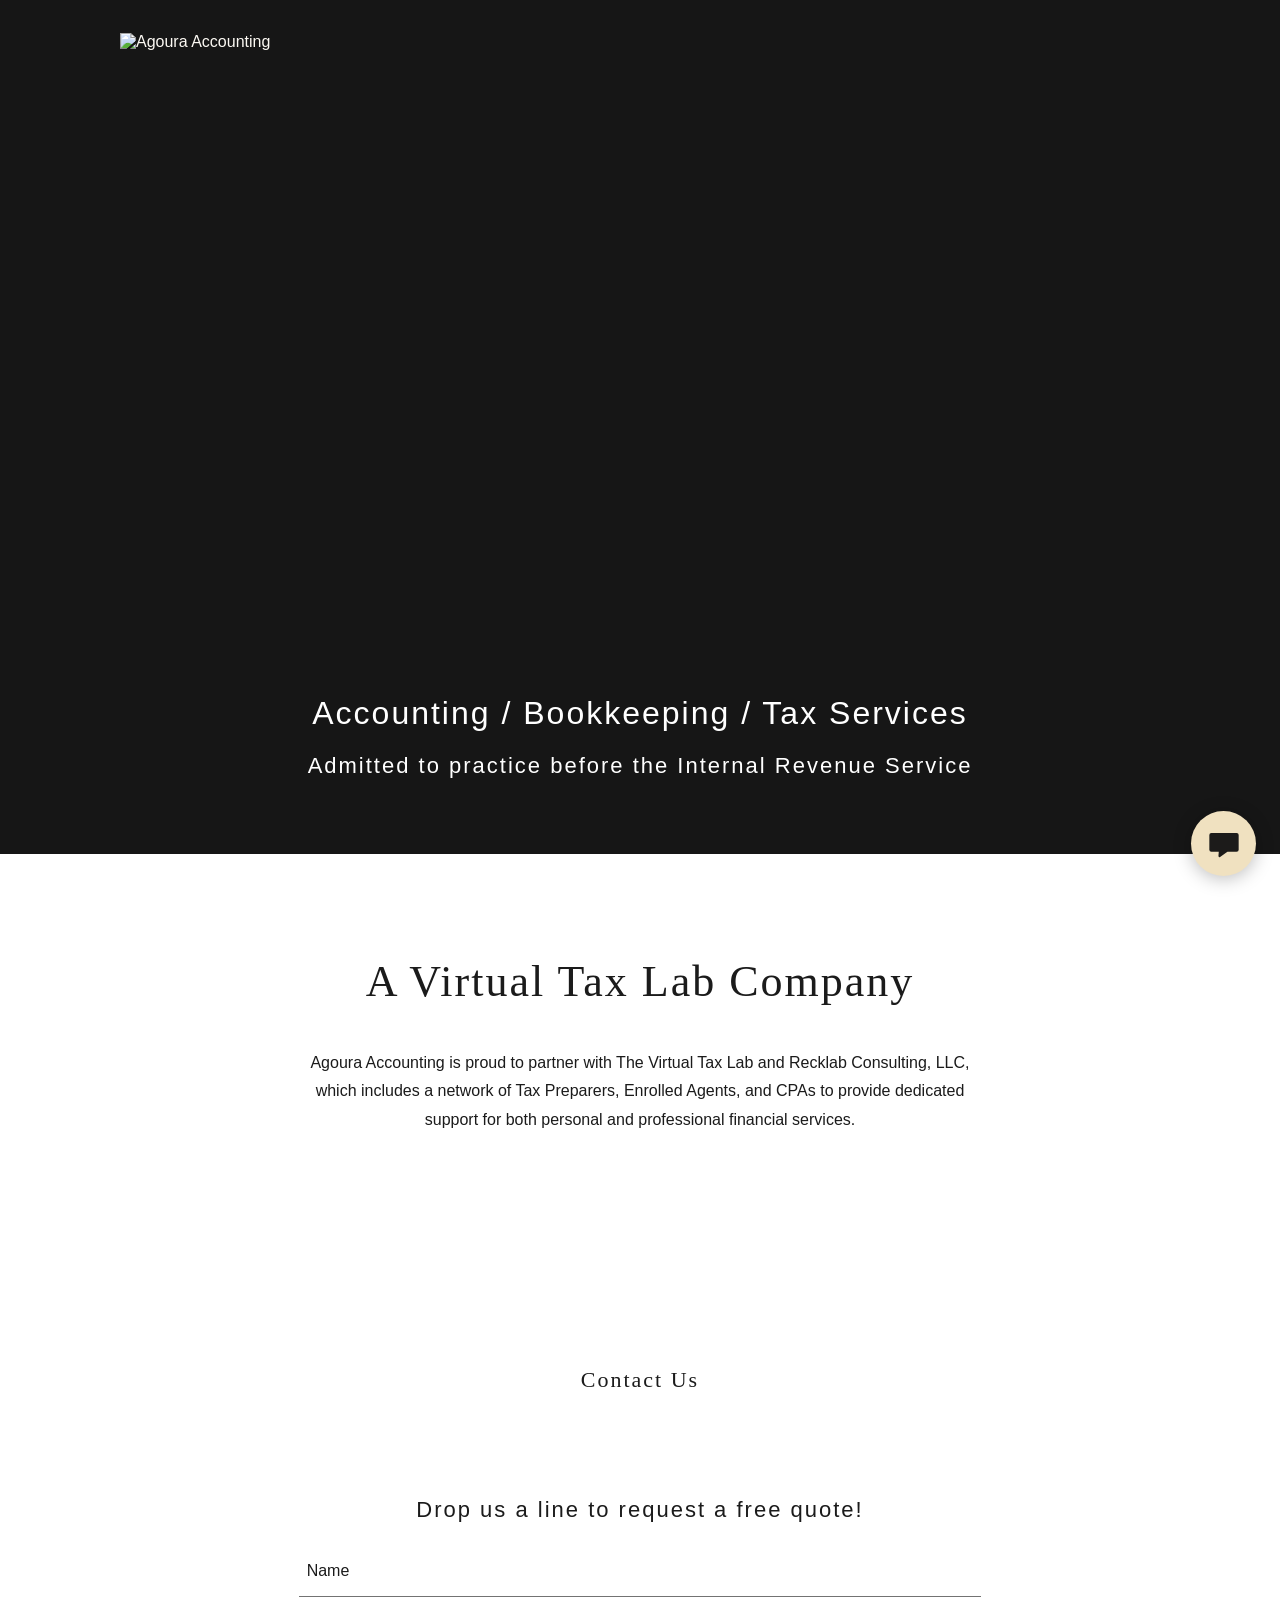
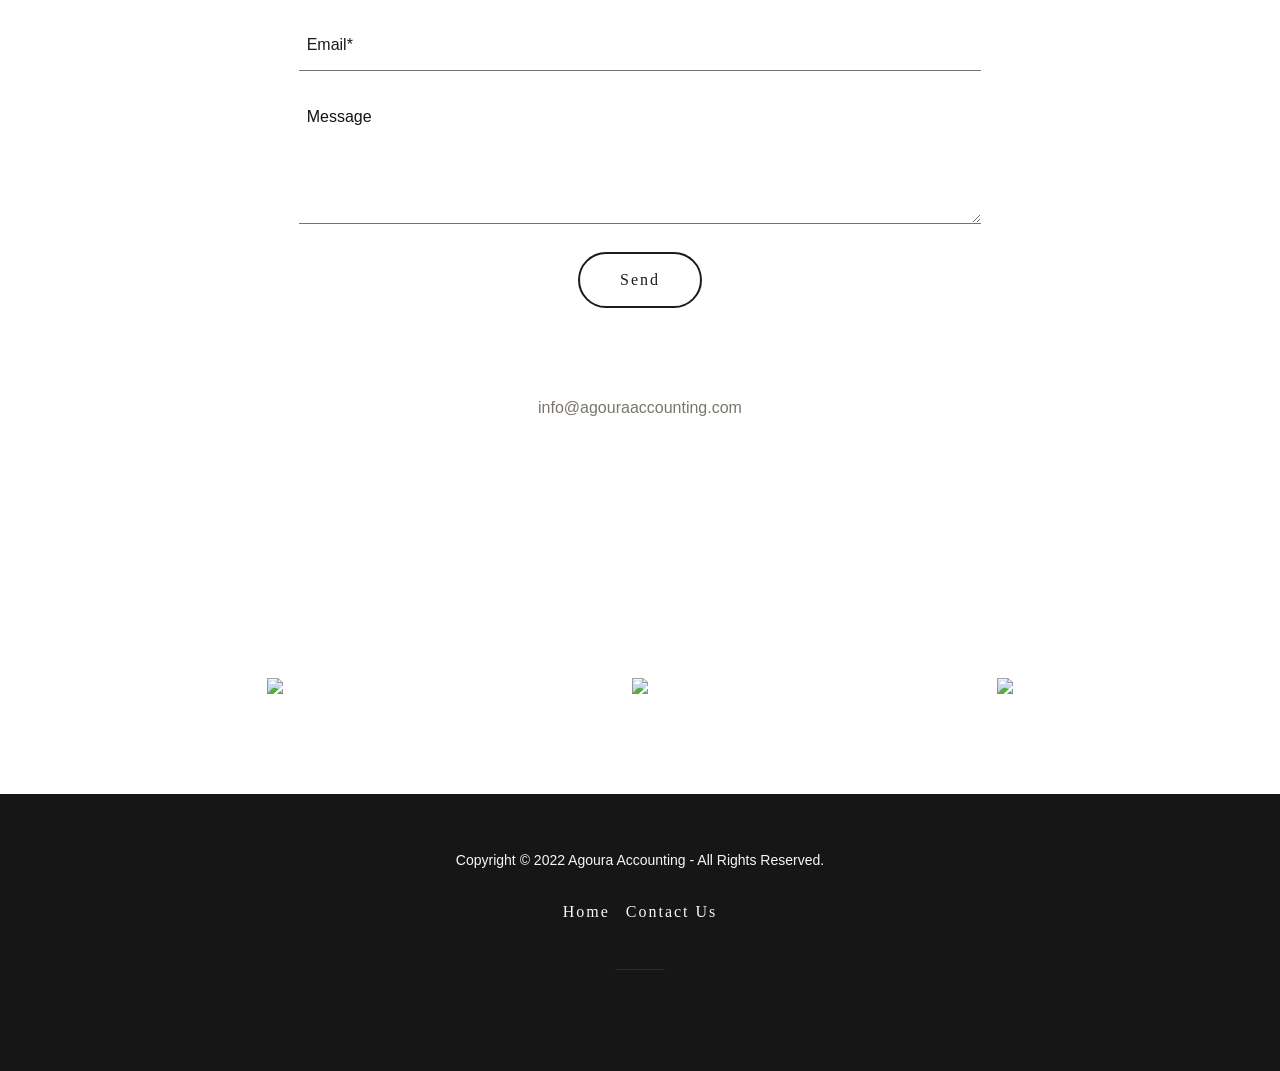
==== public/index.html @ 8e061e44 "Preserve captured pages and localize original visual assets" ====
<!DOCTYPE html><html lang="en-US"><head><meta charSet="utf-8"/><meta http-equiv="X-UA-Compatible" content="IE=edge"/><meta name="viewport" content="width=device-width, initial-scale=1"/><title>Agoura Accounting</title><meta name="author" content="Agoura Accounting"/><link rel="manifest" href="/manifest.webmanifest"/><link rel="apple-touch-icon" sizes="57x57" href="/assets/ddc9cc20be9fb95c.png)-0001.png/:/rs=w:57,h:57,m"/><link rel="apple-touch-icon" sizes="60x60" href="/assets/ddc9cc20be9fb95c.png)-0001.png/:/rs=w:60,h:60,m"/><link rel="apple-touch-icon" sizes="72x72" href="/assets/ddc9cc20be9fb95c.png)-0001.png/:/rs=w:72,h:72,m"/><link rel="apple-touch-icon" sizes="114x114" href="/assets/ddc9cc20be9fb95c.png)-0001.png/:/rs=w:114,h:114,m"/><link rel="apple-touch-icon" sizes="120x120" href="/assets/ddc9cc20be9fb95c.png)-0001.png/:/rs=w:120,h:120,m"/><link rel="apple-touch-icon" sizes="144x144" href="/assets/ddc9cc20be9fb95c.png)-0001.png/:/rs=w:144,h:144,m"/><link rel="apple-touch-icon" sizes="152x152" href="/assets/ddc9cc20be9fb95c.png)-0001.png/:/rs=w:152,h:152,m"/><link rel="apple-touch-icon" sizes="180x180" href="/assets/ddc9cc20be9fb95c.png)-0001.png/:/rs=w:180,h:180,m"/><meta property="og:url" content="https://agouraaccounting.com/"/>
<meta property="og:site_name" content="Agoura Accounting"/>
<meta property="og:title" content="Accounting / Bookkeeping / Tax Services"/>
<meta property="og:description" content="Admitted to practice before the Internal Revenue Service"/>
<meta property="og:type" content="website"/>
<meta property="og:image" content="https://agouraaccounting.com/assets/4af8434af5d764c4.jpg"/>
<meta property="og:locale" content="en_US"/>
<meta name="twitter:card" content="summary"/>
<meta name="twitter:title" content="Agoura Accounting"/>
<meta name="twitter:description" content="Accounting / Bookkeeping / Tax Services"/>
<meta name="twitter:image" content="https://agouraaccounting.com/assets/4af8434af5d764c4.jpg"/>
<meta name="twitter:image:alt" content="Agoura Accounting"/>
<meta name="theme-color" content="#fcf9f3"/><style data-inline-fonts>/* cyrillic */
@font-face {
  font-family: 'Playfair Display';
  font-style: normal;
  font-weight: 400;
  font-display: swap;
  src: url(/assets/41e4cb2730f22b6c.woff2) format('woff2');
  unicode-range: U+0301, U+0400-045F, U+0490-0491, U+04B0-04B1, U+2116;
}
/* vietnamese */
@font-face {
  font-family: 'Playfair Display';
  font-style: normal;
  font-weight: 400;
  font-display: swap;
  src: url(/assets/826d82aee99947a5.woff2) format('woff2');
  unicode-range: U+0102-0103, U+0110-0111, U+0128-0129, U+0168-0169, U+01A0-01A1, U+01AF-01B0, U+0300-0301, U+0303-0304, U+0308-0309, U+0323, U+0329, U+1EA0-1EF9, U+20AB;
}
/* latin-ext */
@font-face {
  font-family: 'Playfair Display';
  font-style: normal;
  font-weight: 400;
  font-display: swap;
  src: url(/assets/436819f4b815abd0.woff2) format('woff2');
  unicode-range: U+0100-02BA, U+02BD-02C5, U+02C7-02CC, U+02CE-02D7, U+02DD-02FF, U+0304, U+0308, U+0329, U+1D00-1DBF, U+1E00-1E9F, U+1EF2-1EFF, U+2020, U+20A0-20AB, U+20AD-20C0, U+2113, U+2C60-2C7F, U+A720-A7FF;
}
/* latin */
@font-face {
  font-family: 'Playfair Display';
  font-style: normal;
  font-weight: 400;
  font-display: swap;
  src: url(/assets/a50188d52c8ac3a6.woff2) format('woff2');
  unicode-range: U+0000-00FF, U+0131, U+0152-0153, U+02BB-02BC, U+02C6, U+02DA, U+02DC, U+0304, U+0308, U+0329, U+2000-206F, U+20AC, U+2122, U+2191, U+2193, U+2212, U+2215, U+FEFF, U+FFFD;
}
/* cyrillic */
@font-face {
  font-family: 'Playfair Display';
  font-style: normal;
  font-weight: 700;
  font-display: swap;
  src: url(/assets/41e4cb2730f22b6c.woff2) format('woff2');
  unicode-range: U+0301, U+0400-045F, U+0490-0491, U+04B0-04B1, U+2116;
}
/* vietnamese */
@font-face {
  font-family: 'Playfair Display';
  font-style: normal;
  font-weight: 700;
  font-display: swap;
  src: url(/assets/826d82aee99947a5.woff2) format('woff2');
  unicode-range: U+0102-0103, U+0110-0111, U+0128-0129, U+0168-0169, U+01A0-01A1, U+01AF-01B0, U+0300-0301, U+0303-0304, U+0308-0309, U+0323, U+0329, U+1EA0-1EF9, U+20AB;
}
/* latin-ext */
@font-face {
  font-family: 'Playfair Display';
  font-style: normal;
  font-weight: 700;
  font-display: swap;
  src: url(/assets/436819f4b815abd0.woff2) format('woff2');
  unicode-range: U+0100-02BA, U+02BD-02C5, U+02C7-02CC, U+02CE-02D7, U+02DD-02FF, U+0304, U+0308, U+0329, U+1D00-1DBF, U+1E00-1E9F, U+1EF2-1EFF, U+2020, U+20A0-20AB, U+20AD-20C0, U+2113, U+2C60-2C7F, U+A720-A7FF;
}
/* latin */
@font-face {
  font-family: 'Playfair Display';
  font-style: normal;
  font-weight: 700;
  font-display: swap;
  src: url(/assets/a50188d52c8ac3a6.woff2) format('woff2');
  unicode-range: U+0000-00FF, U+0131, U+0152-0153, U+02BB-02BC, U+02C6, U+02DA, U+02DC, U+0304, U+0308, U+0329, U+2000-206F, U+20AC, U+2122, U+2191, U+2193, U+2212, U+2215, U+FEFF, U+FFFD;
}
/* cyrillic */
@font-face {
  font-family: 'Playfair Display';
  font-style: normal;
  font-weight: 900;
  font-display: swap;
  src: url(/assets/41e4cb2730f22b6c.woff2) format('woff2');
  unicode-range: U+0301, U+0400-045F, U+0490-0491, U+04B0-04B1, U+2116;
}
/* vietnamese */
@font-face {
  font-family: 'Playfair Display';
  font-style: normal;
  font-weight: 900;
  font-display: swap;
  src: url(/assets/826d82aee99947a5.woff2) format('woff2');
  unicode-range: U+0102-0103, U+0110-0111, U+0128-0129, U+0168-0169, U+01A0-01A1, U+01AF-01B0, U+0300-0301, U+0303-0304, U+0308-0309, U+0323, U+0329, U+1EA0-1EF9, U+20AB;
}
/* latin-ext */
@font-face {
  font-family: 'Playfair Display';
  font-style: normal;
  font-weight: 900;
  font-display: swap;
  src: url(/assets/436819f4b815abd0.woff2) format('woff2');
  unicode-range: U+0100-02BA, U+02BD-02C5, U+02C7-02CC, U+02CE-02D7, U+02DD-02FF, U+0304, U+0308, U+0329, U+1D00-1DBF, U+1E00-1E9F, U+1EF2-1EFF, U+2020, U+20A0-20AB, U+20AD-20C0, U+2113, U+2C60-2C7F, U+A720-A7FF;
}
/* latin */
@font-face {
  font-family: 'Playfair Display';
  font-style: normal;
  font-weight: 900;
  font-display: swap;
  src: url(/assets/a50188d52c8ac3a6.woff2) format('woff2');
  unicode-range: U+0000-00FF, U+0131, U+0152-0153, U+02BB-02BC, U+02C6, U+02DA, U+02DC, U+0304, U+0308, U+0329, U+2000-206F, U+20AC, U+2122, U+2191, U+2193, U+2212, U+2215, U+FEFF, U+FFFD;
}

/* cyrillic-ext */
@font-face {
  font-family: 'Open Sans';
  font-style: italic;
  font-weight: 300;
  font-stretch: 100%;
  font-display: swap;
  src: url(/assets/b7fb43022449eed1.woff2) format('woff2');
  unicode-range: U+0460-052F, U+1C80-1C8A, U+20B4, U+2DE0-2DFF, U+A640-A69F, U+FE2E-FE2F;
}
/* cyrillic */
@font-face {
  font-family: 'Open Sans';
  font-style: italic;
  font-weight: 300;
  font-stretch: 100%;
  font-display: swap;
  src: url(/assets/1cc99e0c066bc82e.woff2) format('woff2');
  unicode-range: U+0301, U+0400-045F, U+0490-0491, U+04B0-04B1, U+2116;
}
/* greek-ext */
@font-face {
  font-family: 'Open Sans';
  font-style: italic;
  font-weight: 300;
  font-stretch: 100%;
  font-display: swap;
  src: url(/assets/f2b1f2917dbb82f6.woff2) format('woff2');
  unicode-range: U+1F00-1FFF;
}
/* greek */
@font-face {
  font-family: 'Open Sans';
  font-style: italic;
  font-weight: 300;
  font-stretch: 100%;
  font-display: swap;
  src: url(/assets/1bcd649f7ce442ae.woff2) format('woff2');
  unicode-range: U+0370-0377, U+037A-037F, U+0384-038A, U+038C, U+038E-03A1, U+03A3-03FF;
}
/* hebrew */
@font-face {
  font-family: 'Open Sans';
  font-style: italic;
  font-weight: 300;
  font-stretch: 100%;
  font-display: swap;
  src: url(/assets/238bebd4163c05e5.woff2) format('woff2');
  unicode-range: U+0307-0308, U+0590-05FF, U+200C-2010, U+20AA, U+25CC, U+FB1D-FB4F;
}
/* math */
@font-face {
  font-family: 'Open Sans';
  font-style: italic;
  font-weight: 300;
  font-stretch: 100%;
  font-display: swap;
  src: url(/assets/18af5d5935bcaf40.woff2) format('woff2');
  unicode-range: U+0302-0303, U+0305, U+0307-0308, U+0310, U+0312, U+0315, U+031A, U+0326-0327, U+032C, U+032F-0330, U+0332-0333, U+0338, U+033A, U+0346, U+034D, U+0391-03A1, U+03A3-03A9, U+03B1-03C9, U+03D1, U+03D5-03D6, U+03F0-03F1, U+03F4-03F5, U+2016-2017, U+2034-2038, U+203C, U+2040, U+2043, U+2047, U+2050, U+2057, U+205F, U+2070-2071, U+2074-208E, U+2090-209C, U+20D0-20DC, U+20E1, U+20E5-20EF, U+2100-2112, U+2114-2115, U+2117-2121, U+2123-214F, U+2190, U+2192, U+2194-21AE, U+21B0-21E5, U+21F1-21F2, U+21F4-2211, U+2213-2214, U+2216-22FF, U+2308-230B, U+2310, U+2319, U+231C-2321, U+2336-237A, U+237C, U+2395, U+239B-23B7, U+23D0, U+23DC-23E1, U+2474-2475, U+25AF, U+25B3, U+25B7, U+25BD, U+25C1, U+25CA, U+25CC, U+25FB, U+266D-266F, U+27C0-27FF, U+2900-2AFF, U+2B0E-2B11, U+2B30-2B4C, U+2BFE, U+3030, U+FF5B, U+FF5D, U+1D400-1D7FF, U+1EE00-1EEFF;
}
/* symbols */
@font-face {
  font-family: 'Open Sans';
  font-style: italic;
  font-weight: 300;
  font-stretch: 100%;
  font-display: swap;
  src: url(/assets/46556d1a46b835af.woff2) format('woff2');
  unicode-range: U+0001-000C, U+000E-001F, U+007F-009F, U+20DD-20E0, U+20E2-20E4, U+2150-218F, U+2190, U+2192, U+2194-2199, U+21AF, U+21E6-21F0, U+21F3, U+2218-2219, U+2299, U+22C4-22C6, U+2300-243F, U+2440-244A, U+2460-24FF, U+25A0-27BF, U+2800-28FF, U+2921-2922, U+2981, U+29BF, U+29EB, U+2B00-2BFF, U+4DC0-4DFF, U+FFF9-FFFB, U+10140-1018E, U+10190-1019C, U+101A0, U+101D0-101FD, U+102E0-102FB, U+10E60-10E7E, U+1D2C0-1D2D3, U+1D2E0-1D37F, U+1F000-1F0FF, U+1F100-1F1AD, U+1F1E6-1F1FF, U+1F30D-1F30F, U+1F315, U+1F31C, U+1F31E, U+1F320-1F32C, U+1F336, U+1F378, U+1F37D, U+1F382, U+1F393-1F39F, U+1F3A7-1F3A8, U+1F3AC-1F3AF, U+1F3C2, U+1F3C4-1F3C6, U+1F3CA-1F3CE, U+1F3D4-1F3E0, U+1F3ED, U+1F3F1-1F3F3, U+1F3F5-1F3F7, U+1F408, U+1F415, U+1F41F, U+1F426, U+1F43F, U+1F441-1F442, U+1F444, U+1F446-1F449, U+1F44C-1F44E, U+1F453, U+1F46A, U+1F47D, U+1F4A3, U+1F4B0, U+1F4B3, U+1F4B9, U+1F4BB, U+1F4BF, U+1F4C8-1F4CB, U+1F4D6, U+1F4DA, U+1F4DF, U+1F4E3-1F4E6, U+1F4EA-1F4ED, U+1F4F7, U+1F4F9-1F4FB, U+1F4FD-1F4FE, U+1F503, U+1F507-1F50B, U+1F50D, U+1F512-1F513, U+1F53E-1F54A, U+1F54F-1F5FA, U+1F610, U+1F650-1F67F, U+1F687, U+1F68D, U+1F691, U+1F694, U+1F698, U+1F6AD, U+1F6B2, U+1F6B9-1F6BA, U+1F6BC, U+1F6C6-1F6CF, U+1F6D3-1F6D7, U+1F6E0-1F6EA, U+1F6F0-1F6F3, U+1F6F7-1F6FC, U+1F700-1F7FF, U+1F800-1F80B, U+1F810-1F847, U+1F850-1F859, U+1F860-1F887, U+1F890-1F8AD, U+1F8B0-1F8BB, U+1F8C0-1F8C1, U+1F900-1F90B, U+1F93B, U+1F946, U+1F984, U+1F996, U+1F9E9, U+1FA00-1FA6F, U+1FA70-1FA7C, U+1FA80-1FA89, U+1FA8F-1FAC6, U+1FACE-1FADC, U+1FADF-1FAE9, U+1FAF0-1FAF8, U+1FB00-1FBFF;
}
/* vietnamese */
@font-face {
  font-family: 'Open Sans';
  font-style: italic;
  font-weight: 300;
  font-stretch: 100%;
  font-display: swap;
  src: url(/assets/7d3e15488f4a16ff.woff2) format('woff2');
  unicode-range: U+0102-0103, U+0110-0111, U+0128-0129, U+0168-0169, U+01A0-01A1, U+01AF-01B0, U+0300-0301, U+0303-0304, U+0308-0309, U+0323, U+0329, U+1EA0-1EF9, U+20AB;
}
/* latin-ext */
@font-face {
  font-family: 'Open Sans';
  font-style: italic;
  font-weight: 300;
  font-stretch: 100%;
  font-display: swap;
  src: url(/assets/dd79449839129515.woff2) format('woff2');
  unicode-range: U+0100-02BA, U+02BD-02C5, U+02C7-02CC, U+02CE-02D7, U+02DD-02FF, U+0304, U+0308, U+0329, U+1D00-1DBF, U+1E00-1E9F, U+1EF2-1EFF, U+2020, U+20A0-20AB, U+20AD-20C0, U+2113, U+2C60-2C7F, U+A720-A7FF;
}
/* latin */
@font-face {
  font-family: 'Open Sans';
  font-style: italic;
  font-weight: 300;
  font-stretch: 100%;
  font-display: swap;
  src: url(/assets/51850af0dd9ead8c.woff2) format('woff2');
  unicode-range: U+0000-00FF, U+0131, U+0152-0153, U+02BB-02BC, U+02C6, U+02DA, U+02DC, U+0304, U+0308, U+0329, U+2000-206F, U+20AC, U+2122, U+2191, U+2193, U+2212, U+2215, U+FEFF, U+FFFD;
}
/* cyrillic-ext */
@font-face {
  font-family: 'Open Sans';
  font-style: italic;
  font-weight: 400;
  font-stretch: 100%;
  font-display: swap;
  src: url(/assets/b7fb43022449eed1.woff2) format('woff2');
  unicode-range: U+0460-052F, U+1C80-1C8A, U+20B4, U+2DE0-2DFF, U+A640-A69F, U+FE2E-FE2F;
}
/* cyrillic */
@font-face {
  font-family: 'Open Sans';
  font-style: italic;
  font-weight: 400;
  font-stretch: 100%;
  font-display: swap;
  src: url(/assets/1cc99e0c066bc82e.woff2) format('woff2');
  unicode-range: U+0301, U+0400-045F, U+0490-0491, U+04B0-04B1, U+2116;
}
/* greek-ext */
@font-face {
  font-family: 'Open Sans';
  font-style: italic;
  font-weight: 400;
  font-stretch: 100%;
  font-display: swap;
  src: url(/assets/f2b1f2917dbb82f6.woff2) format('woff2');
  unicode-range: U+1F00-1FFF;
}
/* greek */
@font-face {
  font-family: 'Open Sans';
  font-style: italic;
  font-weight: 400;
  font-stretch: 100%;
  font-display: swap;
  src: url(/assets/1bcd649f7ce442ae.woff2) format('woff2');
  unicode-range: U+0370-0377, U+037A-037F, U+0384-038A, U+038C, U+038E-03A1, U+03A3-03FF;
}
/* hebrew */
@font-face {
  font-family: 'Open Sans';
  font-style: italic;
  font-weight: 400;
  font-stretch: 100%;
  font-display: swap;
  src: url(/assets/238bebd4163c05e5.woff2) format('woff2');
  unicode-range: U+0307-0308, U+0590-05FF, U+200C-2010, U+20AA, U+25CC, U+FB1D-FB4F;
}
/* math */
@font-face {
  font-family: 'Open Sans';
  font-style: italic;
  font-weight: 400;
  font-stretch: 100%;
  font-display: swap;
  src: url(/assets/18af5d5935bcaf40.woff2) format('woff2');
  unicode-range: U+0302-0303, U+0305, U+0307-0308, U+0310, U+0312, U+0315, U+031A, U+0326-0327, U+032C, U+032F-0330, U+0332-0333, U+0338, U+033A, U+0346, U+034D, U+0391-03A1, U+03A3-03A9, U+03B1-03C9, U+03D1, U+03D5-03D6, U+03F0-03F1, U+03F4-03F5, U+2016-2017, U+2034-2038, U+203C, U+2040, U+2043, U+2047, U+2050, U+2057, U+205F, U+2070-2071, U+2074-208E, U+2090-209C, U+20D0-20DC, U+20E1, U+20E5-20EF, U+2100-2112, U+2114-2115, U+2117-2121, U+2123-214F, U+2190, U+2192, U+2194-21AE, U+21B0-21E5, U+21F1-21F2, U+21F4-2211, U+2213-2214, U+2216-22FF, U+2308-230B, U+2310, U+2319, U+231C-2321, U+2336-237A, U+237C, U+2395, U+239B-23B7, U+23D0, U+23DC-23E1, U+2474-2475, U+25AF, U+25B3, U+25B7, U+25BD, U+25C1, U+25CA, U+25CC, U+25FB, U+266D-266F, U+27C0-27FF, U+2900-2AFF, U+2B0E-2B11, U+2B30-2B4C, U+2BFE, U+3030, U+FF5B, U+FF5D, U+1D400-1D7FF, U+1EE00-1EEFF;
}
/* symbols */
@font-face {
  font-family: 'Open Sans';
  font-style: italic;
  font-weight: 400;
  font-stretch: 100%;
  font-display: swap;
  src: url(/assets/46556d1a46b835af.woff2) format('woff2');
  unicode-range: U+0001-000C, U+000E-001F, U+007F-009F, U+20DD-20E0, U+20E2-20E4, U+2150-218F, U+2190, U+2192, U+2194-2199, U+21AF, U+21E6-21F0, U+21F3, U+2218-2219, U+2299, U+22C4-22C6, U+2300-243F, U+2440-244A, U+2460-24FF, U+25A0-27BF, U+2800-28FF, U+2921-2922, U+2981, U+29BF, U+29EB, U+2B00-2BFF, U+4DC0-4DFF, U+FFF9-FFFB, U+10140-1018E, U+10190-1019C, U+101A0, U+101D0-101FD, U+102E0-102FB, U+10E60-10E7E, U+1D2C0-1D2D3, U+1D2E0-1D37F, U+1F000-1F0FF, U+1F100-1F1AD, U+1F1E6-1F1FF, U+1F30D-1F30F, U+1F315, U+1F31C, U+1F31E, U+1F320-1F32C, U+1F336, U+1F378, U+1F37D, U+1F382, U+1F393-1F39F, U+1F3A7-1F3A8, U+1F3AC-1F3AF, U+1F3C2, U+1F3C4-1F3C6, U+1F3CA-1F3CE, U+1F3D4-1F3E0, U+1F3ED, U+1F3F1-1F3F3, U+1F3F5-1F3F7, U+1F408, U+1F415, U+1F41F, U+1F426, U+1F43F, U+1F441-1F442, U+1F444, U+1F446-1F449, U+1F44C-1F44E, U+1F453, U+1F46A, U+1F47D, U+1F4A3, U+1F4B0, U+1F4B3, U+1F4B9, U+1F4BB, U+1F4BF, U+1F4C8-1F4CB, U+1F4D6, U+1F4DA, U+1F4DF, U+1F4E3-1F4E6, U+1F4EA-1F4ED, U+1F4F7, U+1F4F9-1F4FB, U+1F4FD-1F4FE, U+1F503, U+1F507-1F50B, U+1F50D, U+1F512-1F513, U+1F53E-1F54A, U+1F54F-1F5FA, U+1F610, U+1F650-1F67F, U+1F687, U+1F68D, U+1F691, U+1F694, U+1F698, U+1F6AD, U+1F6B2, U+1F6B9-1F6BA, U+1F6BC, U+1F6C6-1F6CF, U+1F6D3-1F6D7, U+1F6E0-1F6EA, U+1F6F0-1F6F3, U+1F6F7-1F6FC, U+1F700-1F7FF, U+1F800-1F80B, U+1F810-1F847, U+1F850-1F859, U+1F860-1F887, U+1F890-1F8AD, U+1F8B0-1F8BB, U+1F8C0-1F8C1, U+1F900-1F90B, U+1F93B, U+1F946, U+1F984, U+1F996, U+1F9E9, U+1FA00-1FA6F, U+1FA70-1FA7C, U+1FA80-1FA89, U+1FA8F-1FAC6, U+1FACE-1FADC, U+1FADF-1FAE9, U+1FAF0-1FAF8, U+1FB00-1FBFF;
}
/* vietnamese */
@font-face {
  font-family: 'Open Sans';
  font-style: italic;
  font-weight: 400;
  font-stretch: 100%;
  font-display: swap;
  src: url(/assets/7d3e15488f4a16ff.woff2) format('woff2');
  unicode-range: U+0102-0103, U+0110-0111, U+0128-0129, U+0168-0169, U+01A0-01A1, U+01AF-01B0, U+0300-0301, U+0303-0304, U+0308-0309, U+0323, U+0329, U+1EA0-1EF9, U+20AB;
}
/* latin-ext */
@font-face {
  font-family: 'Open Sans';
  font-style: italic;
  font-weight: 400;
  font-stretch: 100%;
  font-display: swap;
  src: url(/assets/dd79449839129515.woff2) format('woff2');
  unicode-range: U+0100-02BA, U+02BD-02C5, U+02C7-02CC, U+02CE-02D7, U+02DD-02FF, U+0304, U+0308, U+0329, U+1D00-1DBF, U+1E00-1E9F, U+1EF2-1EFF, U+2020, U+20A0-20AB, U+20AD-20C0, U+2113, U+2C60-2C7F, U+A720-A7FF;
}
/* latin */
@font-face {
  font-family: 'Open Sans';
  font-style: italic;
  font-weight: 400;
  font-stretch: 100%;
  font-display: swap;
  src: url(/assets/51850af0dd9ead8c.woff2) format('woff2');
  unicode-range: U+0000-00FF, U+0131, U+0152-0153, U+02BB-02BC, U+02C6, U+02DA, U+02DC, U+0304, U+0308, U+0329, U+2000-206F, U+20AC, U+2122, U+2191, U+2193, U+2212, U+2215, U+FEFF, U+FFFD;
}
/* cyrillic-ext */
@font-face {
  font-family: 'Open Sans';
  font-style: italic;
  font-weight: 700;
  font-stretch: 100%;
  font-display: swap;
  src: url(/assets/b7fb43022449eed1.woff2) format('woff2');
  unicode-range: U+0460-052F, U+1C80-1C8A, U+20B4, U+2DE0-2DFF, U+A640-A69F, U+FE2E-FE2F;
}
/* cyrillic */
@font-face {
  font-family: 'Open Sans';
  font-style: italic;
  font-weight: 700;
  font-stretch: 100%;
  font-display: swap;
  src: url(/assets/1cc99e0c066bc82e.woff2) format('woff2');
  unicode-range: U+0301, U+0400-045F, U+0490-0491, U+04B0-04B1, U+2116;
}
/* greek-ext */
@font-face {
  font-family: 'Open Sans';
  font-style: italic;
  font-weight: 700;
  font-stretch: 100%;
  font-display: swap;
  src: url(/assets/f2b1f2917dbb82f6.woff2) format('woff2');
  unicode-range: U+1F00-1FFF;
}
/* greek */
@font-face {
  font-family: 'Open Sans';
  font-style: italic;
  font-weight: 700;
  font-stretch: 100%;
  font-display: swap;
  src: url(/assets/1bcd649f7ce442ae.woff2) format('woff2');
  unicode-range: U+0370-0377, U+037A-037F, U+0384-038A, U+038C, U+038E-03A1, U+03A3-03FF;
}
/* hebrew */
@font-face {
  font-family: 'Open Sans';
  font-style: italic;
  font-weight: 700;
  font-stretch: 100%;
  font-display: swap;
  src: url(/assets/238bebd4163c05e5.woff2) format('woff2');
  unicode-range: U+0307-0308, U+0590-05FF, U+200C-2010, U+20AA, U+25CC, U+FB1D-FB4F;
}
/* math */
@font-face {
  font-family: 'Open Sans';
  font-style: italic;
  font-weight: 700;
  font-stretch: 100%;
  font-display: swap;
  src: url(/assets/18af5d5935bcaf40.woff2) format('woff2');
  unicode-range: U+0302-0303, U+0305, U+0307-0308, U+0310, U+0312, U+0315, U+031A, U+0326-0327, U+032C, U+032F-0330, U+0332-0333, U+0338, U+033A, U+0346, U+034D, U+0391-03A1, U+03A3-03A9, U+03B1-03C9, U+03D1, U+03D5-03D6, U+03F0-03F1, U+03F4-03F5, U+2016-2017, U+2034-2038, U+203C, U+2040, U+2043, U+2047, U+2050, U+2057, U+205F, U+2070-2071, U+2074-208E, U+2090-209C, U+20D0-20DC, U+20E1, U+20E5-20EF, U+2100-2112, U+2114-2115, U+2117-2121, U+2123-214F, U+2190, U+2192, U+2194-21AE, U+21B0-21E5, U+21F1-21F2, U+21F4-2211, U+2213-2214, U+2216-22FF, U+2308-230B, U+2310, U+2319, U+231C-2321, U+2336-237A, U+237C, U+2395, U+239B-23B7, U+23D0, U+23DC-23E1, U+2474-2475, U+25AF, U+25B3, U+25B7, U+25BD, U+25C1, U+25CA, U+25CC, U+25FB, U+266D-266F, U+27C0-27FF, U+2900-2AFF, U+2B0E-2B11, U+2B30-2B4C, U+2BFE, U+3030, U+FF5B, U+FF5D, U+1D400-1D7FF, U+1EE00-1EEFF;
}
/* symbols */
@font-face {
  font-family: 'Open Sans';
  font-style: italic;
  font-weight: 700;
  font-stretch: 100%;
  font-display: swap;
  src: url(/assets/46556d1a46b835af.woff2) format('woff2');
  unicode-range: U+0001-000C, U+000E-001F, U+007F-009F, U+20DD-20E0, U+20E2-20E4, U+2150-218F, U+2190, U+2192, U+2194-2199, U+21AF, U+21E6-21F0, U+21F3, U+2218-2219, U+2299, U+22C4-22C6, U+2300-243F, U+2440-244A, U+2460-24FF, U+25A0-27BF, U+2800-28FF, U+2921-2922, U+2981, U+29BF, U+29EB, U+2B00-2BFF, U+4DC0-4DFF, U+FFF9-FFFB, U+10140-1018E, U+10190-1019C, U+101A0, U+101D0-101FD, U+102E0-102FB, U+10E60-10E7E, U+1D2C0-1D2D3, U+1D2E0-1D37F, U+1F000-1F0FF, U+1F100-1F1AD, U+1F1E6-1F1FF, U+1F30D-1F30F, U+1F315, U+1F31C, U+1F31E, U+1F320-1F32C, U+1F336, U+1F378, U+1F37D, U+1F382, U+1F393-1F39F, U+1F3A7-1F3A8, U+1F3AC-1F3AF, U+1F3C2, U+1F3C4-1F3C6, U+1F3CA-1F3CE, U+1F3D4-1F3E0, U+1F3ED, U+1F3F1-1F3F3, U+1F3F5-1F3F7, U+1F408, U+1F415, U+1F41F, U+1F426, U+1F43F, U+1F441-1F442, U+1F444, U+1F446-1F449, U+1F44C-1F44E, U+1F453, U+1F46A, U+1F47D, U+1F4A3, U+1F4B0, U+1F4B3, U+1F4B9, U+1F4BB, U+1F4BF, U+1F4C8-1F4CB, U+1F4D6, U+1F4DA, U+1F4DF, U+1F4E3-1F4E6, U+1F4EA-1F4ED, U+1F4F7, U+1F4F9-1F4FB, U+1F4FD-1F4FE, U+1F503, U+1F507-1F50B, U+1F50D, U+1F512-1F513, U+1F53E-1F54A, U+1F54F-1F5FA, U+1F610, U+1F650-1F67F, U+1F687, U+1F68D, U+1F691, U+1F694, U+1F698, U+1F6AD, U+1F6B2, U+1F6B9-1F6BA, U+1F6BC, U+1F6C6-1F6CF, U+1F6D3-1F6D7, U+1F6E0-1F6EA, U+1F6F0-1F6F3, U+1F6F7-1F6FC, U+1F700-1F7FF, U+1F800-1F80B, U+1F810-1F847, U+1F850-1F859, U+1F860-1F887, U+1F890-1F8AD, U+1F8B0-1F8BB, U+1F8C0-1F8C1, U+1F900-1F90B, U+1F93B, U+1F946, U+1F984, U+1F996, U+1F9E9, U+1FA00-1FA6F, U+1FA70-1FA7C, U+1FA80-1FA89, U+1FA8F-1FAC6, U+1FACE-1FADC, U+1FADF-1FAE9, U+1FAF0-1FAF8, U+1FB00-1FBFF;
}
/* vietnamese */
@font-face {
  font-family: 'Open Sans';
  font-style: italic;
  font-weight: 700;
  font-stretch: 100%;
  font-display: swap;
  src: url(/assets/7d3e15488f4a16ff.woff2) format('woff2');
  unicode-range: U+0102-0103, U+0110-0111, U+0128-0129, U+0168-0169, U+01A0-01A1, U+01AF-01B0, U+0300-0301, U+0303-0304, U+0308-0309, U+0323, U+0329, U+1EA0-1EF9, U+20AB;
}
/* latin-ext */
@font-face {
  font-family: 'Open Sans';
  font-style: italic;
  font-weight: 700;
  font-stretch: 100%;
  font-display: swap;
  src: url(/assets/dd79449839129515.woff2) format('woff2');
  unicode-range: U+0100-02BA, U+02BD-02C5, U+02C7-02CC, U+02CE-02D7, U+02DD-02FF, U+0304, U+0308, U+0329, U+1D00-1DBF, U+1E00-1E9F, U+1EF2-1EFF, U+2020, U+20A0-20AB, U+20AD-20C0, U+2113, U+2C60-2C7F, U+A720-A7FF;
}
/* latin */
@font-face {
  font-family: 'Open Sans';
  font-style: italic;
  font-weight: 700;
  font-stretch: 100%;
  font-display: swap;
  src: url(/assets/51850af0dd9ead8c.woff2) format('woff2');
  unicode-range: U+0000-00FF, U+0131, U+0152-0153, U+02BB-02BC, U+02C6, U+02DA, U+02DC, U+0304, U+0308, U+0329, U+2000-206F, U+20AC, U+2122, U+2191, U+2193, U+2212, U+2215, U+FEFF, U+FFFD;
}
/* cyrillic-ext */
@font-face {
  font-family: 'Open Sans';
  font-style: normal;
  font-weight: 300;
  font-stretch: 100%;
  font-display: swap;
  src: url(/assets/f3743bec750109f0.woff2) format('woff2');
  unicode-range: U+0460-052F, U+1C80-1C8A, U+20B4, U+2DE0-2DFF, U+A640-A69F, U+FE2E-FE2F;
}
/* cyrillic */
@font-face {
  font-family: 'Open Sans';
  font-style: normal;
  font-weight: 300;
  font-stretch: 100%;
  font-display: swap;
  src: url(/assets/0f65f4762e637488.woff2) format('woff2');
  unicode-range: U+0301, U+0400-045F, U+0490-0491, U+04B0-04B1, U+2116;
}
/* greek-ext */
@font-face {
  font-family: 'Open Sans';
  font-style: normal;
  font-weight: 300;
  font-stretch: 100%;
  font-display: swap;
  src: url(/assets/125f45c845bc85ab.woff2) format('woff2');
  unicode-range: U+1F00-1FFF;
}
/* greek */
@font-face {
  font-family: 'Open Sans';
  font-style: normal;
  font-weight: 300;
  font-stretch: 100%;
  font-display: swap;
  src: url(/assets/1ea665d8a1e61803.woff2) format('woff2');
  unicode-range: U+0370-0377, U+037A-037F, U+0384-038A, U+038C, U+038E-03A1, U+03A3-03FF;
}
/* hebrew */
@font-face {
  font-family: 'Open Sans';
  font-style: normal;
  font-weight: 300;
  font-stretch: 100%;
  font-display: swap;
  src: url(/assets/42ad59e17228ef09.woff2) format('woff2');
  unicode-range: U+0307-0308, U+0590-05FF, U+200C-2010, U+20AA, U+25CC, U+FB1D-FB4F;
}
/* math */
@font-face {
  font-family: 'Open Sans';
  font-style: normal;
  font-weight: 300;
  font-stretch: 100%;
  font-display: swap;
  src: url(/assets/9194dda9e6ff327d.woff2) format('woff2');
  unicode-range: U+0302-0303, U+0305, U+0307-0308, U+0310, U+0312, U+0315, U+031A, U+0326-0327, U+032C, U+032F-0330, U+0332-0333, U+0338, U+033A, U+0346, U+034D, U+0391-03A1, U+03A3-03A9, U+03B1-03C9, U+03D1, U+03D5-03D6, U+03F0-03F1, U+03F4-03F5, U+2016-2017, U+2034-2038, U+203C, U+2040, U+2043, U+2047, U+2050, U+2057, U+205F, U+2070-2071, U+2074-208E, U+2090-209C, U+20D0-20DC, U+20E1, U+20E5-20EF, U+2100-2112, U+2114-2115, U+2117-2121, U+2123-214F, U+2190, U+2192, U+2194-21AE, U+21B0-21E5, U+21F1-21F2, U+21F4-2211, U+2213-2214, U+2216-22FF, U+2308-230B, U+2310, U+2319, U+231C-2321, U+2336-237A, U+237C, U+2395, U+239B-23B7, U+23D0, U+23DC-23E1, U+2474-2475, U+25AF, U+25B3, U+25B7, U+25BD, U+25C1, U+25CA, U+25CC, U+25FB, U+266D-266F, U+27C0-27FF, U+2900-2AFF, U+2B0E-2B11, U+2B30-2B4C, U+2BFE, U+3030, U+FF5B, U+FF5D, U+1D400-1D7FF, U+1EE00-1EEFF;
}
/* symbols */
@font-face {
  font-family: 'Open Sans';
  font-style: normal;
  font-weight: 300;
  font-stretch: 100%;
  font-display: swap;
  src: url(/assets/c17a5a9d966f5a6d.woff2) format('woff2');
  unicode-range: U+0001-000C, U+000E-001F, U+007F-009F, U+20DD-20E0, U+20E2-20E4, U+2150-218F, U+2190, U+2192, U+2194-2199, U+21AF, U+21E6-21F0, U+21F3, U+2218-2219, U+2299, U+22C4-22C6, U+2300-243F, U+2440-244A, U+2460-24FF, U+25A0-27BF, U+2800-28FF, U+2921-2922, U+2981, U+29BF, U+29EB, U+2B00-2BFF, U+4DC0-4DFF, U+FFF9-FFFB, U+10140-1018E, U+10190-1019C, U+101A0, U+101D0-101FD, U+102E0-102FB, U+10E60-10E7E, U+1D2C0-1D2D3, U+1D2E0-1D37F, U+1F000-1F0FF, U+1F100-1F1AD, U+1F1E6-1F1FF, U+1F30D-1F30F, U+1F315, U+1F31C, U+1F31E, U+1F320-1F32C, U+1F336, U+1F378, U+1F37D, U+1F382, U+1F393-1F39F, U+1F3A7-1F3A8, U+1F3AC-1F3AF, U+1F3C2, U+1F3C4-1F3C6, U+1F3CA-1F3CE, U+1F3D4-1F3E0, U+1F3ED, U+1F3F1-1F3F3, U+1F3F5-1F3F7, U+1F408, U+1F415, U+1F41F, U+1F426, U+1F43F, U+1F441-1F442, U+1F444, U+1F446-1F449, U+1F44C-1F44E, U+1F453, U+1F46A, U+1F47D, U+1F4A3, U+1F4B0, U+1F4B3, U+1F4B9, U+1F4BB, U+1F4BF, U+1F4C8-1F4CB, U+1F4D6, U+1F4DA, U+1F4DF, U+1F4E3-1F4E6, U+1F4EA-1F4ED, U+1F4F7, U+1F4F9-1F4FB, U+1F4FD-1F4FE, U+1F503, U+1F507-1F50B, U+1F50D, U+1F512-1F513, U+1F53E-1F54A, U+1F54F-1F5FA, U+1F610, U+1F650-1F67F, U+1F687, U+1F68D, U+1F691, U+1F694, U+1F698, U+1F6AD, U+1F6B2, U+1F6B9-1F6BA, U+1F6BC, U+1F6C6-1F6CF, U+1F6D3-1F6D7, U+1F6E0-1F6EA, U+1F6F0-1F6F3, U+1F6F7-1F6FC, U+1F700-1F7FF, U+1F800-1F80B, U+1F810-1F847, U+1F850-1F859, U+1F860-1F887, U+1F890-1F8AD, U+1F8B0-1F8BB, U+1F8C0-1F8C1, U+1F900-1F90B, U+1F93B, U+1F946, U+1F984, U+1F996, U+1F9E9, U+1FA00-1FA6F, U+1FA70-1FA7C, U+1FA80-1FA89, U+1FA8F-1FAC6, U+1FACE-1FADC, U+1FADF-1FAE9, U+1FAF0-1FAF8, U+1FB00-1FBFF;
}
/* vietnamese */
@font-face {
  font-family: 'Open Sans';
  font-style: normal;
  font-weight: 300;
  font-stretch: 100%;
  font-display: swap;
  src: url(/assets/a29d292433af27db.woff2) format('woff2');
  unicode-range: U+0102-0103, U+0110-0111, U+0128-0129, U+0168-0169, U+01A0-01A1, U+01AF-01B0, U+0300-0301, U+0303-0304, U+0308-0309, U+0323, U+0329, U+1EA0-1EF9, U+20AB;
}
/* latin-ext */
@font-face {
  font-family: 'Open Sans';
  font-style: normal;
  font-weight: 300;
  font-stretch: 100%;
  font-display: swap;
  src: url(/assets/87c440dbcb228c28.woff2) format('woff2');
  unicode-range: U+0100-02BA, U+02BD-02C5, U+02C7-02CC, U+02CE-02D7, U+02DD-02FF, U+0304, U+0308, U+0329, U+1D00-1DBF, U+1E00-1E9F, U+1EF2-1EFF, U+2020, U+20A0-20AB, U+20AD-20C0, U+2113, U+2C60-2C7F, U+A720-A7FF;
}
/* latin */
@font-face {
  font-family: 'Open Sans';
  font-style: normal;
  font-weight: 300;
  font-stretch: 100%;
  font-display: swap;
  src: url(/assets/f96b6878ceaf2a76.woff2) format('woff2');
  unicode-range: U+0000-00FF, U+0131, U+0152-0153, U+02BB-02BC, U+02C6, U+02DA, U+02DC, U+0304, U+0308, U+0329, U+2000-206F, U+20AC, U+2122, U+2191, U+2193, U+2212, U+2215, U+FEFF, U+FFFD;
}
/* cyrillic-ext */
@font-face {
  font-family: 'Open Sans';
  font-style: normal;
  font-weight: 400;
  font-stretch: 100%;
  font-display: swap;
  src: url(/assets/f3743bec750109f0.woff2) format('woff2');
  unicode-range: U+0460-052F, U+1C80-1C8A, U+20B4, U+2DE0-2DFF, U+A640-A69F, U+FE2E-FE2F;
}
/* cyrillic */
@font-face {
  font-family: 'Open Sans';
  font-style: normal;
  font-weight: 400;
  font-stretch: 100%;
  font-display: swap;
  src: url(/assets/0f65f4762e637488.woff2) format('woff2');
  unicode-range: U+0301, U+0400-045F, U+0490-0491, U+04B0-04B1, U+2116;
}
/* greek-ext */
@font-face {
  font-family: 'Open Sans';
  font-style: normal;
  font-weight: 400;
  font-stretch: 100%;
  font-display: swap;
  src: url(/assets/125f45c845bc85ab.woff2) format('woff2');
  unicode-range: U+1F00-1FFF;
}
/* greek */
@font-face {
  font-family: 'Open Sans';
  font-style: normal;
  font-weight: 400;
  font-stretch: 100%;
  font-display: swap;
  src: url(/assets/1ea665d8a1e61803.woff2) format('woff2');
  unicode-range: U+0370-0377, U+037A-037F, U+0384-038A, U+038C, U+038E-03A1, U+03A3-03FF;
}
/* hebrew */
@font-face {
  font-family: 'Open Sans';
  font-style: normal;
  font-weight: 400;
  font-stretch: 100%;
  font-display: swap;
  src: url(/assets/42ad59e17228ef09.woff2) format('woff2');
  unicode-range: U+0307-0308, U+0590-05FF, U+200C-2010, U+20AA, U+25CC, U+FB1D-FB4F;
}
/* math */
@font-face {
  font-family: 'Open Sans';
  font-style: normal;
  font-weight: 400;
  font-stretch: 100%;
  font-display: swap;
  src: url(/assets/9194dda9e6ff327d.woff2) format('woff2');
  unicode-range: U+0302-0303, U+0305, U+0307-0308, U+0310, U+0312, U+0315, U+031A, U+0326-0327, U+032C, U+032F-0330, U+0332-0333, U+0338, U+033A, U+0346, U+034D, U+0391-03A1, U+03A3-03A9, U+03B1-03C9, U+03D1, U+03D5-03D6, U+03F0-03F1, U+03F4-03F5, U+2016-2017, U+2034-2038, U+203C, U+2040, U+2043, U+2047, U+2050, U+2057, U+205F, U+2070-2071, U+2074-208E, U+2090-209C, U+20D0-20DC, U+20E1, U+20E5-20EF, U+2100-2112, U+2114-2115, U+2117-2121, U+2123-214F, U+2190, U+2192, U+2194-21AE, U+21B0-21E5, U+21F1-21F2, U+21F4-2211, U+2213-2214, U+2216-22FF, U+2308-230B, U+2310, U+2319, U+231C-2321, U+2336-237A, U+237C, U+2395, U+239B-23B7, U+23D0, U+23DC-23E1, U+2474-2475, U+25AF, U+25B3, U+25B7, U+25BD, U+25C1, U+25CA, U+25CC, U+25FB, U+266D-266F, U+27C0-27FF, U+2900-2AFF, U+2B0E-2B11, U+2B30-2B4C, U+2BFE, U+3030, U+FF5B, U+FF5D, U+1D400-1D7FF, U+1EE00-1EEFF;
}
/* symbols */
@font-face {
  font-family: 'Open Sans';
  font-style: normal;
  font-weight: 400;
  font-stretch: 100%;
  font-display: swap;
  src: url(/assets/c17a5a9d966f5a6d.woff2) format('woff2');
  unicode-range: U+0001-000C, U+000E-001F, U+007F-009F, U+20DD-20E0, U+20E2-20E4, U+2150-218F, U+2190, U+2192, U+2194-2199, U+21AF, U+21E6-21F0, U+21F3, U+2218-2219, U+2299, U+22C4-22C6, U+2300-243F, U+2440-244A, U+2460-24FF, U+25A0-27BF, U+2800-28FF, U+2921-2922, U+2981, U+29BF, U+29EB, U+2B00-2BFF, U+4DC0-4DFF, U+FFF9-FFFB, U+10140-1018E, U+10190-1019C, U+101A0, U+101D0-101FD, U+102E0-102FB, U+10E60-10E7E, U+1D2C0-1D2D3, U+1D2E0-1D37F, U+1F000-1F0FF, U+1F100-1F1AD, U+1F1E6-1F1FF, U+1F30D-1F30F, U+1F315, U+1F31C, U+1F31E, U+1F320-1F32C, U+1F336, U+1F378, U+1F37D, U+1F382, U+1F393-1F39F, U+1F3A7-1F3A8, U+1F3AC-1F3AF, U+1F3C2, U+1F3C4-1F3C6, U+1F3CA-1F3CE, U+1F3D4-1F3E0, U+1F3ED, U+1F3F1-1F3F3, U+1F3F5-1F3F7, U+1F408, U+1F415, U+1F41F, U+1F426, U+1F43F, U+1F441-1F442, U+1F444, U+1F446-1F449, U+1F44C-1F44E, U+1F453, U+1F46A, U+1F47D, U+1F4A3, U+1F4B0, U+1F4B3, U+1F4B9, U+1F4BB, U+1F4BF, U+1F4C8-1F4CB, U+1F4D6, U+1F4DA, U+1F4DF, U+1F4E3-1F4E6, U+1F4EA-1F4ED, U+1F4F7, U+1F4F9-1F4FB, U+1F4FD-1F4FE, U+1F503, U+1F507-1F50B, U+1F50D, U+1F512-1F513, U+1F53E-1F54A, U+1F54F-1F5FA, U+1F610, U+1F650-1F67F, U+1F687, U+1F68D, U+1F691, U+1F694, U+1F698, U+1F6AD, U+1F6B2, U+1F6B9-1F6BA, U+1F6BC, U+1F6C6-1F6CF, U+1F6D3-1F6D7, U+1F6E0-1F6EA, U+1F6F0-1F6F3, U+1F6F7-1F6FC, U+1F700-1F7FF, U+1F800-1F80B, U+1F810-1F847, U+1F850-1F859, U+1F860-1F887, U+1F890-1F8AD, U+1F8B0-1F8BB, U+1F8C0-1F8C1, U+1F900-1F90B, U+1F93B, U+1F946, U+1F984, U+1F996, U+1F9E9, U+1FA00-1FA6F, U+1FA70-1FA7C, U+1FA80-1FA89, U+1FA8F-1FAC6, U+1FACE-1FADC, U+1FADF-1FAE9, U+1FAF0-1FAF8, U+1FB00-1FBFF;
}
/* vietnamese */
@font-face {
  font-family: 'Open Sans';
  font-style: normal;
  font-weight: 400;
  font-stretch: 100%;
  font-display: swap;
  src: url(/assets/a29d292433af27db.woff2) format('woff2');
  unicode-range: U+0102-0103, U+0110-0111, U+0128-0129, U+0168-0169, U+01A0-01A1, U+01AF-01B0, U+0300-0301, U+0303-0304, U+0308-0309, U+0323, U+0329, U+1EA0-1EF9, U+20AB;
}
/* latin-ext */
@font-face {
  font-family: 'Open Sans';
  font-style: normal;
  font-weight: 400;
  font-stretch: 100%;
  font-display: swap;
  src: url(/assets/87c440dbcb228c28.woff2) format('woff2');
  unicode-range: U+0100-02BA, U+02BD-02C5, U+02C7-02CC, U+02CE-02D7, U+02DD-02FF, U+0304, U+0308, U+0329, U+1D00-1DBF, U+1E00-1E9F, U+1EF2-1EFF, U+2020, U+20A0-20AB, U+20AD-20C0, U+2113, U+2C60-2C7F, U+A720-A7FF;
}
/* latin */
@font-face {
  font-family: 'Open Sans';
  font-style: normal;
  font-weight: 400;
  font-stretch: 100%;
  font-display: swap;
  src: url(/assets/f96b6878ceaf2a76.woff2) format('woff2');
  unicode-range: U+0000-00FF, U+0131, U+0152-0153, U+02BB-02BC, U+02C6, U+02DA, U+02DC, U+0304, U+0308, U+0329, U+2000-206F, U+20AC, U+2122, U+2191, U+2193, U+2212, U+2215, U+FEFF, U+FFFD;
}
/* cyrillic-ext */
@font-face {
  font-family: 'Open Sans';
  font-style: normal;
  font-weight: 700;
  font-stretch: 100%;
  font-display: swap;
  src: url(/assets/f3743bec750109f0.woff2) format('woff2');
  unicode-range: U+0460-052F, U+1C80-1C8A, U+20B4, U+2DE0-2DFF, U+A640-A69F, U+FE2E-FE2F;
}
/* cyrillic */
@font-face {
  font-family: 'Open Sans';
  font-style: normal;
  font-weight: 700;
  font-stretch: 100%;
  font-display: swap;
  src: url(/assets/0f65f4762e637488.woff2) format('woff2');
  unicode-range: U+0301, U+0400-045F, U+0490-0491, U+04B0-04B1, U+2116;
}
/* greek-ext */
@font-face {
  font-family: 'Open Sans';
  font-style: normal;
  font-weight: 700;
  font-stretch: 100%;
  font-display: swap;
  src: url(/assets/125f45c845bc85ab.woff2) format('woff2');
  unicode-range: U+1F00-1FFF;
}
/* greek */
@font-face {
  font-family: 'Open Sans';
  font-style: normal;
  font-weight: 700;
  font-stretch: 100%;
  font-display: swap;
  src: url(/assets/1ea665d8a1e61803.woff2) format('woff2');
  unicode-range: U+0370-0377, U+037A-037F, U+0384-038A, U+038C, U+038E-03A1, U+03A3-03FF;
}
/* hebrew */
@font-face {
  font-family: 'Open Sans';
  font-style: normal;
  font-weight: 700;
  font-stretch: 100%;
  font-display: swap;
  src: url(/assets/42ad59e17228ef09.woff2) format('woff2');
  unicode-range: U+0307-0308, U+0590-05FF, U+200C-2010, U+20AA, U+25CC, U+FB1D-FB4F;
}
/* math */
@font-face {
  font-family: 'Open Sans';
  font-style: normal;
  font-weight: 700;
  font-stretch: 100%;
  font-display: swap;
  src: url(/assets/9194dda9e6ff327d.woff2) format('woff2');
  unicode-range: U+0302-0303, U+0305, U+0307-0308, U+0310, U+0312, U+0315, U+031A, U+0326-0327, U+032C, U+032F-0330, U+0332-0333, U+0338, U+033A, U+0346, U+034D, U+0391-03A1, U+03A3-03A9, U+03B1-03C9, U+03D1, U+03D5-03D6, U+03F0-03F1, U+03F4-03F5, U+2016-2017, U+2034-2038, U+203C, U+2040, U+2043, U+2047, U+2050, U+2057, U+205F, U+2070-2071, U+2074-208E, U+2090-209C, U+20D0-20DC, U+20E1, U+20E5-20EF, U+2100-2112, U+2114-2115, U+2117-2121, U+2123-214F, U+2190, U+2192, U+2194-21AE, U+21B0-21E5, U+21F1-21F2, U+21F4-2211, U+2213-2214, U+2216-22FF, U+2308-230B, U+2310, U+2319, U+231C-2321, U+2336-237A, U+237C, U+2395, U+239B-23B7, U+23D0, U+23DC-23E1, U+2474-2475, U+25AF, U+25B3, U+25B7, U+25BD, U+25C1, U+25CA, U+25CC, U+25FB, U+266D-266F, U+27C0-27FF, U+2900-2AFF, U+2B0E-2B11, U+2B30-2B4C, U+2BFE, U+3030, U+FF5B, U+FF5D, U+1D400-1D7FF, U+1EE00-1EEFF;
}
/* symbols */
@font-face {
  font-family: 'Open Sans';
  font-style: normal;
  font-weight: 700;
  font-stretch: 100%;
  font-display: swap;
  src: url(/assets/c17a5a9d966f5a6d.woff2) format('woff2');
  unicode-range: U+0001-000C, U+000E-001F, U+007F-009F, U+20DD-20E0, U+20E2-20E4, U+2150-218F, U+2190, U+2192, U+2194-2199, U+21AF, U+21E6-21F0, U+21F3, U+2218-2219, U+2299, U+22C4-22C6, U+2300-243F, U+2440-244A, U+2460-24FF, U+25A0-27BF, U+2800-28FF, U+2921-2922, U+2981, U+29BF, U+29EB, U+2B00-2BFF, U+4DC0-4DFF, U+FFF9-FFFB, U+10140-1018E, U+10190-1019C, U+101A0, U+101D0-101FD, U+102E0-102FB, U+10E60-10E7E, U+1D2C0-1D2D3, U+1D2E0-1D37F, U+1F000-1F0FF, U+1F100-1F1AD, U+1F1E6-1F1FF, U+1F30D-1F30F, U+1F315, U+1F31C, U+1F31E, U+1F320-1F32C, U+1F336, U+1F378, U+1F37D, U+1F382, U+1F393-1F39F, U+1F3A7-1F3A8, U+1F3AC-1F3AF, U+1F3C2, U+1F3C4-1F3C6, U+1F3CA-1F3CE, U+1F3D4-1F3E0, U+1F3ED, U+1F3F1-1F3F3, U+1F3F5-1F3F7, U+1F408, U+1F415, U+1F41F, U+1F426, U+1F43F, U+1F441-1F442, U+1F444, U+1F446-1F449, U+1F44C-1F44E, U+1F453, U+1F46A, U+1F47D, U+1F4A3, U+1F4B0, U+1F4B3, U+1F4B9, U+1F4BB, U+1F4BF, U+1F4C8-1F4CB, U+1F4D6, U+1F4DA, U+1F4DF, U+1F4E3-1F4E6, U+1F4EA-1F4ED, U+1F4F7, U+1F4F9-1F4FB, U+1F4FD-1F4FE, U+1F503, U+1F507-1F50B, U+1F50D, U+1F512-1F513, U+1F53E-1F54A, U+1F54F-1F5FA, U+1F610, U+1F650-1F67F, U+1F687, U+1F68D, U+1F691, U+1F694, U+1F698, U+1F6AD, U+1F6B2, U+1F6B9-1F6BA, U+1F6BC, U+1F6C6-1F6CF, U+1F6D3-1F6D7, U+1F6E0-1F6EA, U+1F6F0-1F6F3, U+1F6F7-1F6FC, U+1F700-1F7FF, U+1F800-1F80B, U+1F810-1F847, U+1F850-1F859, U+1F860-1F887, U+1F890-1F8AD, U+1F8B0-1F8BB, U+1F8C0-1F8C1, U+1F900-1F90B, U+1F93B, U+1F946, U+1F984, U+1F996, U+1F9E9, U+1FA00-1FA6F, U+1FA70-1FA7C, U+1FA80-1FA89, U+1FA8F-1FAC6, U+1FACE-1FADC, U+1FADF-1FAE9, U+1FAF0-1FAF8, U+1FB00-1FBFF;
}
/* vietnamese */
@font-face {
  font-family: 'Open Sans';
  font-style: normal;
  font-weight: 700;
  font-stretch: 100%;
  font-display: swap;
  src: url(/assets/a29d292433af27db.woff2) format('woff2');
  unicode-range: U+0102-0103, U+0110-0111, U+0128-0129, U+0168-0169, U+01A0-01A1, U+01AF-01B0, U+0300-0301, U+0303-0304, U+0308-0309, U+0323, U+0329, U+1EA0-1EF9, U+20AB;
}
/* latin-ext */
@font-face {
  font-family: 'Open Sans';
  font-style: normal;
  font-weight: 700;
  font-stretch: 100%;
  font-display: swap;
  src: url(/assets/87c440dbcb228c28.woff2) format('woff2');
  unicode-range: U+0100-02BA, U+02BD-02C5, U+02C7-02CC, U+02CE-02D7, U+02DD-02FF, U+0304, U+0308, U+0329, U+1D00-1DBF, U+1E00-1E9F, U+1EF2-1EFF, U+2020, U+20A0-20AB, U+20AD-20C0, U+2113, U+2C60-2C7F, U+A720-A7FF;
}
/* latin */
@font-face {
  font-family: 'Open Sans';
  font-style: normal;
  font-weight: 700;
  font-stretch: 100%;
  font-display: swap;
  src: url(/assets/f96b6878ceaf2a76.woff2) format('woff2');
  unicode-range: U+0000-00FF, U+0131, U+0152-0153, U+02BB-02BC, U+02C6, U+02DA, U+02DC, U+0304, U+0308, U+0329, U+2000-206F, U+20AC, U+2122, U+2191, U+2193, U+2212, U+2215, U+FEFF, U+FFFD;
}
/* cyrillic-ext */
@font-face {
  font-family: 'Open Sans';
  font-style: normal;
  font-weight: 800;
  font-stretch: 100%;
  font-display: swap;
  src: url(/assets/f3743bec750109f0.woff2) format('woff2');
  unicode-range: U+0460-052F, U+1C80-1C8A, U+20B4, U+2DE0-2DFF, U+A640-A69F, U+FE2E-FE2F;
}
/* cyrillic */
@font-face {
  font-family: 'Open Sans';
  font-style: normal;
  font-weight: 800;
  font-stretch: 100%;
  font-display: swap;
  src: url(/assets/0f65f4762e637488.woff2) format('woff2');
  unicode-range: U+0301, U+0400-045F, U+0490-0491, U+04B0-04B1, U+2116;
}
/* greek-ext */
@font-face {
  font-family: 'Open Sans';
  font-style: normal;
  font-weight: 800;
  font-stretch: 100%;
  font-display: swap;
  src: url(/assets/125f45c845bc85ab.woff2) format('woff2');
  unicode-range: U+1F00-1FFF;
}
/* greek */
@font-face {
  font-family: 'Open Sans';
  font-style: normal;
  font-weight: 800;
  font-stretch: 100%;
  font-display: swap;
  src: url(/assets/1ea665d8a1e61803.woff2) format('woff2');
  unicode-range: U+0370-0377, U+037A-037F, U+0384-038A, U+038C, U+038E-03A1, U+03A3-03FF;
}
/* hebrew */
@font-face {
  font-family: 'Open Sans';
  font-style: normal;
  font-weight: 800;
  font-stretch: 100%;
  font-display: swap;
  src: url(/assets/42ad59e17228ef09.woff2) format('woff2');
  unicode-range: U+0307-0308, U+0590-05FF, U+200C-2010, U+20AA, U+25CC, U+FB1D-FB4F;
}
/* math */
@font-face {
  font-family: 'Open Sans';
  font-style: normal;
  font-weight: 800;
  font-stretch: 100%;
  font-display: swap;
  src: url(/assets/9194dda9e6ff327d.woff2) format('woff2');
  unicode-range: U+0302-0303, U+0305, U+0307-0308, U+0310, U+0312, U+0315, U+031A, U+0326-0327, U+032C, U+032F-0330, U+0332-0333, U+0338, U+033A, U+0346, U+034D, U+0391-03A1, U+03A3-03A9, U+03B1-03C9, U+03D1, U+03D5-03D6, U+03F0-03F1, U+03F4-03F5, U+2016-2017, U+2034-2038, U+203C, U+2040, U+2043, U+2047, U+2050, U+2057, U+205F, U+2070-2071, U+2074-208E, U+2090-209C, U+20D0-20DC, U+20E1, U+20E5-20EF, U+2100-2112, U+2114-2115, U+2117-2121, U+2123-214F, U+2190, U+2192, U+2194-21AE, U+21B0-21E5, U+21F1-21F2, U+21F4-2211, U+2213-2214, U+2216-22FF, U+2308-230B, U+2310, U+2319, U+231C-2321, U+2336-237A, U+237C, U+2395, U+239B-23B7, U+23D0, U+23DC-23E1, U+2474-2475, U+25AF, U+25B3, U+25B7, U+25BD, U+25C1, U+25CA, U+25CC, U+25FB, U+266D-266F, U+27C0-27FF, U+2900-2AFF, U+2B0E-2B11, U+2B30-2B4C, U+2BFE, U+3030, U+FF5B, U+FF5D, U+1D400-1D7FF, U+1EE00-1EEFF;
}
/* symbols */
@font-face {
  font-family: 'Open Sans';
  font-style: normal;
  font-weight: 800;
  font-stretch: 100%;
  font-display: swap;
  src: url(/assets/c17a5a9d966f5a6d.woff2) format('woff2');
  unicode-range: U+0001-000C, U+000E-001F, U+007F-009F, U+20DD-20E0, U+20E2-20E4, U+2150-218F, U+2190, U+2192, U+2194-2199, U+21AF, U+21E6-21F0, U+21F3, U+2218-2219, U+2299, U+22C4-22C6, U+2300-243F, U+2440-244A, U+2460-24FF, U+25A0-27BF, U+2800-28FF, U+2921-2922, U+2981, U+29BF, U+29EB, U+2B00-2BFF, U+4DC0-4DFF, U+FFF9-FFFB, U+10140-1018E, U+10190-1019C, U+101A0, U+101D0-101FD, U+102E0-102FB, U+10E60-10E7E, U+1D2C0-1D2D3, U+1D2E0-1D37F, U+1F000-1F0FF, U+1F100-1F1AD, U+1F1E6-1F1FF, U+1F30D-1F30F, U+1F315, U+1F31C, U+1F31E, U+1F320-1F32C, U+1F336, U+1F378, U+1F37D, U+1F382, U+1F393-1F39F, U+1F3A7-1F3A8, U+1F3AC-1F3AF, U+1F3C2, U+1F3C4-1F3C6, U+1F3CA-1F3CE, U+1F3D4-1F3E0, U+1F3ED, U+1F3F1-1F3F3, U+1F3F5-1F3F7, U+1F408, U+1F415, U+1F41F, U+1F426, U+1F43F, U+1F441-1F442, U+1F444, U+1F446-1F449, U+1F44C-1F44E, U+1F453, U+1F46A, U+1F47D, U+1F4A3, U+1F4B0, U+1F4B3, U+1F4B9, U+1F4BB, U+1F4BF, U+1F4C8-1F4CB, U+1F4D6, U+1F4DA, U+1F4DF, U+1F4E3-1F4E6, U+1F4EA-1F4ED, U+1F4F7, U+1F4F9-1F4FB, U+1F4FD-1F4FE, U+1F503, U+1F507-1F50B, U+1F50D, U+1F512-1F513, U+1F53E-1F54A, U+1F54F-1F5FA, U+1F610, U+1F650-1F67F, U+1F687, U+1F68D, U+1F691, U+1F694, U+1F698, U+1F6AD, U+1F6B2, U+1F6B9-1F6BA, U+1F6BC, U+1F6C6-1F6CF, U+1F6D3-1F6D7, U+1F6E0-1F6EA, U+1F6F0-1F6F3, U+1F6F7-1F6FC, U+1F700-1F7FF, U+1F800-1F80B, U+1F810-1F847, U+1F850-1F859, U+1F860-1F887, U+1F890-1F8AD, U+1F8B0-1F8BB, U+1F8C0-1F8C1, U+1F900-1F90B, U+1F93B, U+1F946, U+1F984, U+1F996, U+1F9E9, U+1FA00-1FA6F, U+1FA70-1FA7C, U+1FA80-1FA89, U+1FA8F-1FAC6, U+1FACE-1FADC, U+1FADF-1FAE9, U+1FAF0-1FAF8, U+1FB00-1FBFF;
}
/* vietnamese */
@font-face {
  font-family: 'Open Sans';
  font-style: normal;
  font-weight: 800;
  font-stretch: 100%;
  font-display: swap;
  src: url(/assets/a29d292433af27db.woff2) format('woff2');
  unicode-range: U+0102-0103, U+0110-0111, U+0128-0129, U+0168-0169, U+01A0-01A1, U+01AF-01B0, U+0300-0301, U+0303-0304, U+0308-0309, U+0323, U+0329, U+1EA0-1EF9, U+20AB;
}
/* latin-ext */
@font-face {
  font-family: 'Open Sans';
  font-style: normal;
  font-weight: 800;
  font-stretch: 100%;
  font-display: swap;
  src: url(/assets/87c440dbcb228c28.woff2) format('woff2');
  unicode-range: U+0100-02BA, U+02BD-02C5, U+02C7-02CC, U+02CE-02D7, U+02DD-02FF, U+0304, U+0308, U+0329, U+1D00-1DBF, U+1E00-1E9F, U+1EF2-1EFF, U+2020, U+20A0-20AB, U+20AD-20C0, U+2113, U+2C60-2C7F, U+A720-A7FF;
}
/* latin */
@font-face {
  font-family: 'Open Sans';
  font-style: normal;
  font-weight: 800;
  font-stretch: 100%;
  font-display: swap;
  src: url(/assets/f96b6878ceaf2a76.woff2) format('woff2');
  unicode-range: U+0000-00FF, U+0131, U+0152-0153, U+02BB-02BC, U+02C6, U+02DA, U+02DC, U+0304, U+0308, U+0329, U+2000-206F, U+20AC, U+2122, U+2191, U+2193, U+2212, U+2215, U+FEFF, U+FFFD;
}
</style><style>.x{-ms-text-size-adjust:100%;-webkit-text-size-adjust:100%;-webkit-tap-highlight-color:rgba(0,0,0,0);margin:0;box-sizing:border-box}.x *,.x :after,.x :before{box-sizing:inherit}.x-el a[href^="mailto:"]:not(.x-el),.x-el a[href^="tel:"]:not(.x-el){color:inherit;font-size:inherit;text-decoration:inherit}.x-el-article,.x-el-aside,.x-el-details,.x-el-figcaption,.x-el-figure,.x-el-footer,.x-el-header,.x-el-hgroup,.x-el-main,.x-el-menu,.x-el-nav,.x-el-section,.x-el-summary{display:block}.x-el-audio,.x-el-canvas,.x-el-progress,.x-el-video{display:inline-block;vertical-align:baseline}.x-el-audio:not([controls]){display:none;height:0}.x-el-template{display:none}.x-el-a{background-color:transparent;color:inherit}.x-el-a:active,.x-el-a:hover{outline:0}.x-el-abbr[title]{border-bottom:1px dotted}.x-el-b,.x-el-strong{font-weight:700}.x-el-dfn{font-style:italic}.x-el-mark{background:#ff0;color:#000}.x-el-small{font-size:80%}.x-el-sub,.x-el-sup{font-size:75%;line-height:0;position:relative;vertical-align:baseline}.x-el-sup{top:-.5em}.x-el-sub{bottom:-.25em}.x-el-img{vertical-align:middle;border:0}.x-el-svg:not(:root){overflow:hidden}.x-el-figure{margin:0}.x-el-hr{box-sizing:content-box;height:0}.x-el-pre{overflow:auto}.x-el-code,.x-el-kbd,.x-el-pre,.x-el-samp{font-family:monospace,monospace;font-size:1em}.x-el-button,.x-el-input,.x-el-optgroup,.x-el-select,.x-el-textarea{color:inherit;font:inherit;margin:0}.x-el-button{overflow:visible}.x-el-button,.x-el-select{text-transform:none}.x-el-button,.x-el-input[type=button],.x-el-input[type=reset],.x-el-input[type=submit]{-webkit-appearance:button;cursor:pointer}.x-el-button[disabled],.x-el-input[disabled]{cursor:default}.x-el-button::-moz-focus-inner,.x-el-input::-moz-focus-inner{border:0;padding:0}.x-el-input{line-height:normal}.x-el-input[type=checkbox],.x-el-input[type=radio]{box-sizing:border-box;padding:0}.x-el-input[type=number]::-webkit-inner-spin-button,.x-el-input[type=number]::-webkit-outer-spin-button{height:auto}.x-el-input[type=search]{-webkit-appearance:textfield;box-sizing:content-box}.x-el-input[type=search]::-webkit-search-cancel-button,.x-el-input[type=search]::-webkit-search-decoration{-webkit-appearance:none}.x-el-textarea{border:0}.x-el-fieldset{border:1px solid silver;margin:0 2px;padding:.35em .625em .75em}.x-el-legend{border:0;padding:0}.x-el-textarea{overflow:auto}.x-el-optgroup{font-weight:700}.x-el-table{border-collapse:collapse;border-spacing:0}.x-el-td,.x-el-th{padding:0}.x{-webkit-font-smoothing:antialiased}.x-el-hr{border:0}.x-el-fieldset,.x-el-input,.x-el-select,.x-el-textarea{margin-top:0;margin-bottom:0}.x-el-fieldset,.x-el-input[type=email],.x-el-input[type=text],.x-el-textarea{width:100%}.x-el-label{vertical-align:middle}.x-el-input{border-style:none;padding:.5em;vertical-align:middle}.x-el-select:not([multiple]){vertical-align:middle}.x-el-textarea{line-height:1.75;padding:.5em}.x-el.d-none{display:none!important}.sideline-footer{margin-top:auto}.disable-scroll{touch-action:none;overflow:hidden;position:fixed;max-width:100vw}@-webkit-keyframes loaderscale{0%{transform:scale(1);opacity:1}45%{transform:scale(.1);opacity:.7}80%{transform:scale(1);opacity:1}}@keyframes loaderscale{0%{transform:scale(1);opacity:1}45%{transform:scale(.1);opacity:.7}80%{transform:scale(1);opacity:1}}.x-loader svg{display:inline-block}.x-loader svg:first-child{-webkit-animation:loaderscale .75s cubic-bezier(.2,.68,.18,1.08) -.24s infinite;animation:loaderscale .75s cubic-bezier(.2,.68,.18,1.08) -.24s infinite}.x-loader svg:nth-child(2){-webkit-animation:loaderscale .75s cubic-bezier(.2,.68,.18,1.08) -.12s infinite;animation:loaderscale .75s cubic-bezier(.2,.68,.18,1.08) -.12s infinite}.x-loader svg:nth-child(3){-webkit-animation:loaderscale .75s cubic-bezier(.2,.68,.18,1.08) 0s infinite;animation:loaderscale .75s cubic-bezier(.2,.68,.18,1.08) 0s infinite}.x-icon>svg{transition:transform .33s ease-in-out}.x-icon>svg.rotate-90{transform:rotate(-90deg)}.x-icon>svg.rotate90{transform:rotate(90deg)}.x-icon>svg.rotate-180{transform:rotate(-180deg)}.x-icon>svg.rotate180{transform:rotate(180deg)}.x-rt:after{content:"";clear:both}.x-rt ol,.x-rt ul{text-align:left}.x-rt p{margin:0}.x-rt br{clear:both}.mte-inline-block{display:inline-block}@media only screen and (min-device-width:1025px){:root select,_::-webkit-full-page-media,_:future{font-family:sans-serif!important}}

</style>
<style>/*
Copyright 2017 The Playfair Display Project Authors (https://github.com/clauseggers/Playfair-Display), with Reserved Font Name "Playfair Display".

This Font Software is licensed under the SIL Open Font License, Version 1.1.
This license is copied below, and is also available with a FAQ at: http://scripts.sil.org/OFL

—————————————————————————————-
SIL OPEN FONT LICENSE Version 1.1 - 26 February 2007
—————————————————————————————-
*/

/*
Digitized data copyright 2010-2011, Google Corporation.

Licensed under the Apache License, Version 2.0 (the "License");
you may not use this file except in compliance with the License.
You may obtain a copy of the License at

    http://www.apache.org/licenses/LICENSE-2.0

Unless required by applicable law or agreed to in writing, software
distributed under the License is distributed on an "AS IS" BASIS,
WITHOUT WARRANTIES OR CONDITIONS OF ANY KIND, either express or implied.
See the License for the specific language governing permissions and
limitations under the License.
*/
</style>
<style data-glamor="cxs-default-sheet">.x .c1-1{letter-spacing:normal}.x .c1-2{text-transform:none}.x .c1-3{background-color:rgb(255, 255, 255)}.x .c1-4{width:100%}.x .c1-5 > div{position:relative}.x .c1-6 > div{overflow:hidden}.x .c1-7 > div{margin-top:auto}.x .c1-8 > div{margin-right:auto}.x .c1-9 > div{margin-bottom:auto}.x .c1-a > div{margin-left:auto}.x .c1-b{font-family:'Open Sans', arial, sans-serif}.x .c1-c{font-size:16px}.x .c1-h{background-color:rgb(22, 22, 22)}.x .c1-i{padding-top:100px}.x .c1-j{padding-bottom:100px}.x .c1-k{overflow:hidden}.x .c1-l{padding:0px !important}.x .c1-o{display:none}.x .c1-q{position:relative}.x .c1-r{flex-grow:1}.x .c1-s{z-index:1}.x .c1-t{display:flex}.x .c1-u{flex-direction:column}.x .c1-v{min-height:300px}.x .c1-w{justify-content:flex-start}.x .c1-x{background-position:center}.x .c1-y{background-size:auto, cover}.x .c1-z{background-blend-mode:normal}.x .c1-10{background-repeat:no-repeat}.x .c1-11{text-shadow:none}.x .c1-1s{position:absolute}.x .c1-1u{padding-top:0px}.x .c1-1v{padding-bottom:0px}.x .c1-1w{background-color:transparent}.x .c1-1x{z-index:3}.x .c1-20{margin-left:auto}.x .c1-21{margin-right:auto}.x .c1-22{padding-left:8px}.x .c1-23{padding-right:8px}.x .c1-24{max-width:100%}.x .c1-25{padding-top:32px}.x .c1-26{padding-bottom:32px}.x .c1-2b{box-sizing:border-box}.x .c1-2c{flex-direction:row}.x .c1-2d{flex-wrap:nowrap}.x .c1-2e{margin-top:0}.x .c1-2f{margin-right:-12px}.x .c1-2g{margin-bottom:0}.x .c1-2h{margin-left:-12px}.x .c1-2i{align-items:center}.x .c1-2o{flex-shrink:1}.x .c1-2p{flex-basis:70%}.x .c1-2q{padding-right:12px}.x .c1-2r{padding-left:12px}.x .c1-2s .nav-item.visible{padding-right:40px}.x .c1-2t .nav-item.visible{padding-left:0px}.x .c1-2u .last-visible-nav-item{padding-right:0 !important}.x .c1-2v{text-align:center}.x .c1-2w{overflow-wrap:break-word}.x .c1-31{display:inline-block}.x .c1-32{font-family:'Playfair Display', Georgia, serif}.x .c1-33{max-width:calc(100% - 0.1px)}.x .c1-38{letter-spacing:inherit}.x .c1-39{text-transform:inherit}.x .c1-3a{text-decoration:none}.x .c1-3b{word-wrap:break-word}.x .c1-3c{display:inline}.x .c1-3d{cursor:pointer}.x .c1-3e{border-top:0px}.x .c1-3f{border-right:0px}.x .c1-3g{border-bottom:0px}.x .c1-3h{border-left:0px}.x .c1-3i{width:auto}.x .c1-3j{color:rgb(252, 249, 243)}.x .c1-3k{font-weight:inherit}.x .c1-3l:hover{color:rgb(212, 191, 139)}.x .c1-3m:active{color:rgb(252, 249, 243)}.x .c1-3n{height:1em}.x .c1-3o{padding-right:0px}.x .c1-3p{padding-left:0px}.x .c1-3q{[object -object]:0px}.x .c1-3s{vertical-align:middle}.x .c1-3t{aspect-ratio:2.605316973415133 / 1}.x .c1-3u{object-fit:contain}.x .c1-3v{height:80px}.x .c1-3w{transition:max-height .5s}.x .c1-3x{border-radius:0px}.x .c1-4g{flex-shrink:0}.x .c1-4h{flex-basis:auto}.x .c1-4i{max-width:50%}.x .c1-4j{text-align:left}.x .c1-4k{margin-left:0px}.x .c1-4l{margin-right:0px}.x .c1-4m{aspect-ratio:auto}.x .c1-4n{padding-left:16px}.x .c1-4o{padding-right:16px}.x .c1-4p{z-index:-1}.x .c1-4q{opacity:0}.x .c1-4r{min-height:60px}.x .c1-4s{border-top-width:0px}.x .c1-4t{border-right-width:0px}.x .c1-4u{border-bottom-width:0px}.x .c1-4v{border-left-width:0px}.x .c1-50{justify-content:flex-end}.x .c1-51{padding-top:56px}.x .c1-5d{padding-left:32px}.x .c1-5e{padding-right:32px}.x .c1-5p{padding-bottom:40px}.x .c1-5x{width:inherit}.x .c1-5y{line-height:1.2}.x .c1-5z{display:block}.x .c1-60{letter-spacing:2px}.x .c1-61{line-height:1.25}.x .c1-62{white-space:pre-line}.x .c1-63{color:rgb(255, 255, 255)}.x .c1-64{font-size:28px}.x .c1-65{font-weight:400}.x .c1-6a{word-wrap:normal !important}.x .c1-6b{overflow-wrap:normal !important}.x .c1-6c{visibility:hidden}.x .c1-6d{overflow:visible}.x .c1-6e{left:0px}.x .c1-6f{font-size:40px}.x .c1-6k{font-size:32px}.x .c1-6p{font-size:22px}.x .c1-6u{line-height:1.5}.x .c1-6v{margin-bottom:16px}.x .c1-6w > p{margin-top:0}.x .c1-6x > p{margin-right:0}.x .c1-6y > p{margin-bottom:0}.x .c1-6z > p{margin-left:0}.x .c1-70{font-size:inherit !important}.x .c1-71{color:inherit}.x .c1-72{font-weight:700}.x .c1-73{line-height:inherit}.x .c1-74{font-style:italic}.x .c1-75{text-decoration:line-through}.x .c1-76{text-decoration:underline}.x .c1-77{letter-spacing:unset}.x .c1-78{text-transform:unset}.x .c1-7b{color:rgb(0, 0, 0)}.x .c1-7c{padding-left:24px}.x .c1-7d{padding-right:24px}.x .c1-7g{flex-wrap:wrap}.x .c1-7h{flex-basis:0%}.x .c1-7o > *{max-width:100%}.x .c1-7p > :nth-child(n){margin-bottom:24px}.x .c1-7q  > :last-child{margin-bottom:0 !important}.x .c1-7t{margin-bottom:40px !important}.x .c1-7u{color:rgb(27, 27, 27)}.x .c1-7v{margin-bottom:30px !important}.x .c1-7w > p > ol{text-align:left}.x .c1-7x > p > ol{display:block}.x .c1-7y > p > ol{padding-left:1.3em}.x .c1-7z > p > ol{margin-left:16px}.x .c1-80 > p > ol{margin-right:16px}.x .c1-81 > p > ol{margin-top:auto}.x .c1-82 > p > ol{margin-bottom:auto}.x .c1-83 > p > ul{text-align:left}.x .c1-84 > p > ul{display:block}.x .c1-85 > p > ul{padding-left:1.3em}.x .c1-86 > p > ul{margin-left:16px}.x .c1-87 > p > ul{margin-right:16px}.x .c1-88 > p > ul{margin-top:auto}.x .c1-89 > p > ul{margin-bottom:auto}.x .c1-8a > ul{text-align:left}.x .c1-8b > ul{display:block}.x .c1-8c > ul{padding-left:1.3em}.x .c1-8d > ul{margin-left:16px}.x .c1-8e > ul{margin-right:16px}.x .c1-8f > ul{margin-top:auto}.x .c1-8g > ul{margin-bottom:auto}.x .c1-8h > ol{text-align:left}.x .c1-8i > ol{display:block}.x .c1-8j > ol{padding-left:1.3em}.x .c1-8k > ol{margin-left:16px}.x .c1-8l > ol{margin-right:16px}.x .c1-8m > ol{margin-top:auto}.x .c1-8n > ol{margin-bottom:auto}.x .c1-8o > p{line-height:1.8}.x .c1-8p{line-height:1.4}.x .c1-8q{margin-bottom:40px}.x .c1-8s{font-size:unset}.x .c1-8t{font-family:unset}.x .c1-8u{justify-content:center}.x .c1-8v{margin-bottom:24px}.x .c1-8w{padding-bottom:24px}.x .c1-8x{border-color:#737373}.x .c1-8y{border-bottom-width:0.04rem}.x .c1-8z{padding-top:23px}.x .c1-90{padding-bottom:8px}.x .c1-91{border-bottom-style:solid}.x .c1-92{color:rgb(21, 21, 21)}.x .c1-93::placeholder{color:inherit}.x .c1-94:focus{outline:none}.x .c1-95:focus{box-shadow:none}.x .c1-96:focus{background-color:rgb(246, 246, 246)}.x .c1-97:hover{background-color:rgb(246, 246, 246)}.x .c1-98:focus + label{font-size:12px}.x .c1-99:focus + label{top:8px}.x .c1-9a:focus + label{color:rgb(117, 113, 103)}.x .c1-9b:not([value=""]) + label{font-size:12px}.x .c1-9c:not([value=""]) + label{top:8px}.x .c1-9d:not([value=""]) + label{color:rgb(117, 113, 103)}.x .c1-9e::-webkit-input-placeholder{color:inherit}.x .c1-9g{top:30%}.x .c1-9h{left:8px}.x .c1-9i{transition:all .15s ease}.x .c1-9j{pointer-events:none}.x .c1-9k{padding-top:8px}.x .c1-9l{resize:vertical}.x .c1-9m{transition-property:background-color}.x .c1-9n{transition-duration:.3s}.x .c1-9o{transition-timing-function:ease-in-out}.x .c1-9p{border-style:solid}.x .c1-9q{display:inline-flex}.x .c1-9r{padding-left:40px}.x .c1-9s{padding-right:40px}.x .c1-9t{min-height:56px}.x .c1-9u{border-radius:48px}.x .c1-9v{border-color:currentColor}.x .c1-9w{border-top-width:2px}.x .c1-9x{border-right-width:2px}.x .c1-9y{border-bottom-width:2px}.x .c1-9z{border-left-width:2px}.x .c1-a0:hover{color:rgb(255, 255, 255)}.x .c1-a1:hover{background-color:rgb(0, 0, 0)}.x .c1-a2:hover{border-color:rgb(0, 0, 0)}.x .c1-a5{padding-bottom:16px}.x .c1-a6{color:rgb(145, 145, 145)}.x .c1-a7{font-size:12px}.x .c1-ac{color:rgb(122, 118, 109)}.x .c1-ad:hover{color:rgb(78, 70, 49)}.x .c1-ae:active{color:rgb(54, 48, 32)}.x .c1-af{margin-bottom:-24px}.x .c1-ai{margin-top:40px}.x .c1-am{margin-top:32px}.x .c1-an{justify-content:space-around}.x .c1-ar{aspect-ratio:0.9875 / 1}.x .c1-av{aspect-ratio:3.8636363636363638 / 1}.x .c1-ax{aspect-ratio:1 / 1}.x .c1-az{padding-bottom:56px}.x .c1-b1{color:rgb(247, 247, 247)}.x .c1-b2{font-size:14px}.x .c1-b7{margin-top:24px}.x .c1-b8{max-width:none}.x .c1-b9{list-style-type:none}.x .c1-bb:hover{color:rgb(247, 247, 247)}.x .c1-bc:hover{opacity:0.5}.x .c1-bf{border-color:rgb(42, 42, 42)}.x .c1-bg{border-bottom-width:1px}.x .c1-bh{width:50px}.x .c1-bi{padding-top:40px}.x .c1-bj{position:fixed}.x .c1-bk{right:24px}.x .c1-bl{bottom:24px}.x .c1-bm{z-index:9999}.x .c1-bn{width:65px}.x .c1-bo{height:65px}.x .c1-bq{height:100%}.x .c1-br{border-radius:50%}.x .c1-bs{background-color:rgb(240, 225, 192)}.x .c1-bt{box-shadow:0px 3px 18px rgba(0, 0, 0, 0.25)}.x .c1-bu{transform:translateZ(0)}.x .c1-bv{color:rgb(28, 27, 26)}</style>
<style data-glamor="cxs-media-sheet">@media (max-width: 450px){.x .c1-16{background-image:linear-gradient(to bottom, rgba(22, 22, 22, 0) 0%, rgba(22, 22, 22, 0) 100%), url("/assets/9d94025b1fc5792b.jpg")}}@media (max-width: 450px) and (-webkit-min-device-pixel-ratio: 2), (max-width: 450px) and (min-resolution: 192dpi){.x .c1-17{background-image:linear-gradient(to bottom, rgba(22, 22, 22, 0) 0%, rgba(22, 22, 22, 0) 100%), url("/assets/be118f9b7d631627.jpg")}}@media (max-width: 450px) and (-webkit-min-device-pixel-ratio: 3), (max-width: 450px) and (min-resolution: 288dpi){.x .c1-18{background-image:linear-gradient(to bottom, rgba(22, 22, 22, 0) 0%, rgba(22, 22, 22, 0) 100%), url("/assets/bae5814426316e5d.jpg")}}@media (min-width: 451px) and (max-width: 767px){.x .c1-19{background-image:linear-gradient(to bottom, rgba(22, 22, 22, 0) 0%, rgba(22, 22, 22, 0) 100%), url("/assets/6fcd32abc0db8aae.jpg")}}@media (min-width: 451px) and (max-width: 767px) and (-webkit-min-device-pixel-ratio: 2), (min-width: 451px) and (max-width: 767px) and (min-resolution: 192dpi){.x .c1-1a{background-image:linear-gradient(to bottom, rgba(22, 22, 22, 0) 0%, rgba(22, 22, 22, 0) 100%), url("/assets/27f9d93e2c1957d0.jpg")}}@media (min-width: 451px) and (max-width: 767px) and (-webkit-min-device-pixel-ratio: 3), (min-width: 451px) and (max-width: 767px) and (min-resolution: 288dpi){.x .c1-1b{background-image:linear-gradient(to bottom, rgba(22, 22, 22, 0) 0%, rgba(22, 22, 22, 0) 100%), url("/assets/c17174de6961e1a3.jpg")}}@media (min-width: 768px) and (max-width: 1023px){.x .c1-1c{background-image:linear-gradient(to bottom, rgba(22, 22, 22, 0) 0%, rgba(22, 22, 22, 0) 100%), url("/assets/3b6cc646eb9b21b5.jpg")}}@media (min-width: 768px) and (max-width: 1023px) and (-webkit-min-device-pixel-ratio: 2), (min-width: 768px) and (max-width: 1023px) and (min-resolution: 192dpi){.x .c1-1d{background-image:linear-gradient(to bottom, rgba(22, 22, 22, 0) 0%, rgba(22, 22, 22, 0) 100%), url("/assets/dea13650edd4d112.jpg")}}@media (min-width: 768px) and (max-width: 1023px) and (-webkit-min-device-pixel-ratio: 3), (min-width: 768px) and (max-width: 1023px) and (min-resolution: 288dpi){.x .c1-1e{background-image:linear-gradient(to bottom, rgba(22, 22, 22, 0) 0%, rgba(22, 22, 22, 0) 100%), url("/assets/eed003473de9f444.jpg")}}@media (min-width: 1024px) and (max-width: 1279px){.x .c1-1f{background-image:linear-gradient(to bottom, rgba(22, 22, 22, 0.21) 0%, rgba(22, 22, 22, 0.21) 100%), url("/assets/9e72cb6490b27a6c.jpg")}}@media (min-width: 1024px) and (max-width: 1279px) and (-webkit-min-device-pixel-ratio: 2), (min-width: 1024px) and (max-width: 1279px) and (min-resolution: 192dpi){.x .c1-1g{background-image:linear-gradient(to bottom, rgba(22, 22, 22, 0.21) 0%, rgba(22, 22, 22, 0.21) 100%), url("/assets/0d2737d2719174f5.jpg")}}@media (min-width: 1024px) and (max-width: 1279px) and (-webkit-min-device-pixel-ratio: 3), (min-width: 1024px) and (max-width: 1279px) and (min-resolution: 288dpi){.x .c1-1h{background-image:linear-gradient(to bottom, rgba(22, 22, 22, 0.21) 0%, rgba(22, 22, 22, 0.21) 100%), url("/assets/a1b2595ea7f8da0b.jpg")}}@media (min-width: 1280px) and (max-width: 1535px){.x .c1-1i{background-image:linear-gradient(to bottom, rgba(22, 22, 22, 0.21) 0%, rgba(22, 22, 22, 0.21) 100%), url("/assets/13826db9f95fc219.jpg")}}@media (min-width: 1280px) and (max-width: 1535px) and (-webkit-min-device-pixel-ratio: 2), (min-width: 1280px) and (max-width: 1535px) and (min-resolution: 192dpi){.x .c1-1j{background-image:linear-gradient(to bottom, rgba(22, 22, 22, 0.21) 0%, rgba(22, 22, 22, 0.21) 100%), url("/assets/a16edda063136bd0.jpg")}}@media (min-width: 1280px) and (max-width: 1535px) and (-webkit-min-device-pixel-ratio: 3), (min-width: 1280px) and (max-width: 1535px) and (min-resolution: 288dpi){.x .c1-1k{background-image:linear-gradient(to bottom, rgba(22, 22, 22, 0.21) 0%, rgba(22, 22, 22, 0.21) 100%), url("/assets/c0c2f30059265224.jpg")}}@media (min-width: 1536px) and (max-width: 1920px){.x .c1-1l{background-image:linear-gradient(to bottom, rgba(22, 22, 22, 0.21) 0%, rgba(22, 22, 22, 0.21) 100%), url("/assets/4af8434af5d764c4.jpg")}}@media (min-width: 1536px) and (max-width: 1920px) and (-webkit-min-device-pixel-ratio: 2), (min-width: 1536px) and (max-width: 1920px) and (min-resolution: 192dpi){.x .c1-1m{background-image:linear-gradient(to bottom, rgba(22, 22, 22, 0.21) 0%, rgba(22, 22, 22, 0.21) 100%), url("/assets/1bcd36194b941d51.jpg")}}@media (min-width: 1536px) and (max-width: 1920px) and (-webkit-min-device-pixel-ratio: 3), (min-width: 1536px) and (max-width: 1920px) and (min-resolution: 288dpi){.x .c1-1n{background-image:linear-gradient(to bottom, rgba(22, 22, 22, 0.21) 0%, rgba(22, 22, 22, 0.21) 100%), url("/assets/e3ca714776b7165d.jpg")}}@media (min-width: 1921px){.x .c1-1o{background-image:linear-gradient(to bottom, rgba(22, 22, 22, 0.21) 0%, rgba(22, 22, 22, 0.21) 100%), url("/assets/7f2c56e5d538f04a.jpg")}}@media (min-width: 1921px) and (-webkit-min-device-pixel-ratio: 2), (min-width: 1921px) and (min-resolution: 192dpi){.x .c1-1p{background-image:linear-gradient(to bottom, rgba(22, 22, 22, 0.21) 0%, rgba(22, 22, 22, 0.21) 100%), url("/assets/7f2c56e5d538f04a.jpg")}}@media (min-width: 1921px) and (-webkit-min-device-pixel-ratio: 3), (min-width: 1921px) and (min-resolution: 288dpi){.x .c1-1q{background-image:linear-gradient(to bottom, rgba(22, 22, 22, 0.21) 0%, rgba(22, 22, 22, 0.21) 100%), url("/assets/7f2c56e5d538f04a.jpg")}}</style>
<style data-glamor="cxs-xs-sheet">@media (max-width: 767px){.x .c1-m{padding-top:40px}}@media (max-width: 767px){.x .c1-n{padding-bottom:40px}}@media (max-width: 767px){.x .c1-12{background-position:top}}@media (max-width: 767px){.x .c1-13{background-size:contain}}@media (max-width: 767px){.x .c1-34{width:100%}}@media (max-width: 767px){.x .c1-35{display:flex}}@media (max-width: 767px){.x .c1-36{justify-content:center}}@media (max-width: 767px){.x .c1-3y{height:auto}}@media (max-width: 767px){.x .c1-3z{max-width:224px}}@media (max-width: 767px){.x .c1-40{display:block}}@media (max-width: 767px){.x .c1-41{max-height:120px}}@media (max-width: 767px){.x .c1-42{margin-top:0}}@media (max-width: 767px){.x .c1-43{margin-right:auto}}@media (max-width: 767px){.x .c1-44{margin-bottom:0}}@media (max-width: 767px){.x .c1-45{margin-left:auto}}@media (max-width: 767px){.x .c1-4w{height:calc(100vw/1.4997070884592854)}}@media (max-width: 767px){.x .c1-52{padding-top:24px}}@media (max-width: 767px){.x .c1-53{background-color:rgba(22, 22, 22, 0.5)}}@media (max-width: 767px){.x .c1-54{margin-right:0px}}@media (max-width: 767px){.x .c1-55{margin-left:0px}}@media (max-width: 767px){.x .c1-79{background-color:rgb(255, 255, 255)}}@media (max-width: 767px){.x .c1-7r > :nth-child(n){margin-bottom:24px}}@media (max-width: 767px){.x .c1-7s  > :last-child{margin-bottom:0 !important}}@media (max-width: 767px){.x .c1-9f{font-size:16px}}@media (max-width: 767px){.x .c1-a3{width:auto}}@media (max-width: 767px){.x .c1-aj{margin-left:-24px}}@media (max-width: 767px){.x .c1-ak{margin-right:-24px}}@media (max-width: 767px){.x .c1-al{margin-bottom:24px}}@media (max-width: 767px){.x .c1-ap{padding-left:24px}}@media (max-width: 767px){.x .c1-aq{padding-right:24px}}@media (max-width: 767px){.x .c1-as{height:calc((100vw - 48px)/0.9875)}}@media (max-width: 767px){.x .c1-at{max-height:80px}}@media (max-width: 767px){.x .c1-aw{height:calc((100vw - 48px)/3.8636363636363638)}}@media (max-width: 767px){.x .c1-ay{height:calc((100vw - 48px)/1)}}@media (max-width: 767px){.x .c1-ba{flex-direction:column}}@media (max-width: 767px){.x .c1-bd{padding-top:4px}}@media (max-width: 767px){.x .c1-be{padding-bottom:4px}}</style>
<style data-glamor="cxs-sm-sheet">@media (min-width: 768px){.x .c1-d{font-size:16px}}@media (min-width: 768px) and (max-width: 1023px){.x .c1-14{background-position:top}}@media (min-width: 768px) and (max-width: 1023px){.x .c1-15{background-size:contain}}@media (min-width: 768px){.x .c1-2j{margin-top:0}}@media (min-width: 768px){.x .c1-2k{margin-right:-24px}}@media (min-width: 768px){.x .c1-2l{margin-bottom:0}}@media (min-width: 768px){.x .c1-2m{margin-left:-24px}}@media (min-width: 768px){.x .c1-2x{padding-top:0}}@media (min-width: 768px){.x .c1-2y{padding-right:24px}}@media (min-width: 768px){.x .c1-2z{padding-bottom:0}}@media (min-width: 768px){.x .c1-30{padding-left:24px}}@media (min-width: 768px) and (max-width: 1023px){.x .c1-37{width:100%}}@media (min-width: 768px) and (max-width: 1023px){.x .c1-46{display:block}}@media (min-width: 768px) and (max-width: 1023px){.x .c1-47{max-height:88px}}@media (min-width: 768px) and (max-width: 1023px){.x .c1-48{margin-top:0}}@media (min-width: 768px) and (max-width: 1023px){.x .c1-49{margin-right:auto}}@media (min-width: 768px) and (max-width: 1023px){.x .c1-4a{margin-bottom:0}}@media (min-width: 768px) and (max-width: 1023px){.x .c1-4b{margin-left:auto}}@media (min-width: 768px) and (max-width: 1023px){.x .c1-4x{height:calc(100vw/1.4997070884592854)}}@media (min-width: 768px) and (max-width: 1023px){.x .c1-56{padding-top:24px}}@media (min-width: 768px) and (max-width: 1023px){.x .c1-57{background-color:rgba(22, 22, 22, 0.5)}}@media (min-width: 768px) and (max-width: 1023px){.x .c1-58{margin-right:0px}}@media (min-width: 768px) and (max-width: 1023px){.x .c1-59{margin-left:0px}}@media (min-width: 768px){.x .c1-5f{width:100%}}@media (min-width: 768px){.x .c1-66{font-size:30px}}@media (min-width: 768px){.x .c1-6g{font-size:48px}}@media (min-width: 768px){.x .c1-6l{font-size:38px}}@media (min-width: 768px){.x .c1-6q{font-size:22px}}@media (min-width: 768px) and (max-width: 1023px){.x .c1-7a{background-color:rgb(255, 255, 255)}}@media (min-width: 768px){.x .c1-7i{margin-left:8.333333333333332%}}@media (min-width: 768px){.x .c1-7j{flex-basis:83.33333333333334%}}@media (min-width: 768px){.x .c1-7k{max-width:83.33333333333334%}}@media (min-width: 768px){.x .c1-a4{width:auto}}@media (min-width: 768px){.x .c1-a8{font-size:12px}}@media (min-width: 768px){.x .c1-ag{margin-bottom:-48px}}@media (min-width: 768px){.x .c1-ah{padding-bottom:48px}}@media (min-width: 768px){.x .c1-ao{flex-wrap:nowrap}}@media (min-width: 768px) and (max-width: 1023px){.x .c1-au{max-height:80px}}@media (min-width: 768px){.x .c1-b3{font-size:14px}}</style>
<style data-glamor="cxs-md-sheet">@media (min-width: 1024px){.x .c1-e{font-size:16px}}@media (min-width: 1024px){.x .c1-p{display:block}}@media (min-width: 1024px){.x .c1-1r{min-height:66.6796875vw}}@media (min-width: 1024px){.x .c1-1t{position:static}}@media (min-width: 1024px){.x .c1-1y{padding-top:0px}}@media (min-width: 1024px){.x .c1-1z{padding-bottom:0px}}@media (min-width: 1024px){.x .c1-27{padding-top:32px}}@media (min-width: 1024px){.x .c1-28{padding-bottom:32px}}@media (min-width: 1024px){.x .c1-29{padding-left:120px}}@media (min-width: 1024px){.x .c1-2a{padding-right:120px}}@media (min-width: 1024px){.x .c1-2n{display:none}}@media (min-width: 1024px){.x .c1-3r{margin-top:-8px}}@media (min-width: 1024px){.x .c1-4c{height:162px}}@media (min-width: 1024px){.x .c1-4d{width:auto}}@media (min-width: 1024px){.x .c1-4e{max-height:162px}}@media (min-width: 1024px){.x .c1-4f{display:flex}}@media (min-width: 1024px){.x .c1-4y{padding-left:0px}}@media (min-width: 1024px){.x .c1-4z{padding-right:0px}}@media (min-width: 1024px){.x .c1-5a{margin-top:15%}}@media (min-width: 1024px){.x .c1-5b{margin-bottom:0px}}@media (min-width: 1024px){.x .c1-5c{padding-top:102px}}@media (min-width: 1024px){.x .c1-5g{width:984px}}@media (min-width: 1024px){.x .c1-5h{justify-content:center}}@media (min-width: 1024px){.x .c1-5i{margin-left:auto}}@media (min-width: 1024px){.x .c1-5j{margin-right:auto}}@media (min-width: 1024px){.x .c1-5k{max-width:85%}}@media (min-width: 1024px){.x .c1-5l{padding-left:24px}}@media (min-width: 1024px){.x .c1-5m{padding-right:24px}}@media (min-width: 1024px){.x .c1-5q{align-items:center}}@media (min-width: 1024px){.x .c1-5r{width:85%}}@media (min-width: 1024px){.x .c1-5s{padding-bottom:72px}}@media (min-width: 1024px){.x .c1-5t{padding-top:16px}}@media (min-width: 1024px){.x .c1-5u{max-width:100%}}@media (min-width: 1024px){.x .c1-5v > :nth-child(n){margin-bottom:16px}}@media (min-width: 1024px){.x .c1-5w  > :last-child{margin-bottom:0 !important}}@media (min-width: 1024px){.x .c1-67{font-size:30px}}@media (min-width: 1024px){.x .c1-6h{font-size:48px}}@media (min-width: 1024px){.x .c1-6m{font-size:38px}}@media (min-width: 1024px){.x .c1-6r{font-size:22px}}@media (min-width: 1024px){.x .c1-7e{padding-left:56px}}@media (min-width: 1024px){.x .c1-7f{padding-right:56px}}@media (min-width: 1024px){.x .c1-7l{margin-left:16.666666666666664%}}@media (min-width: 1024px){.x .c1-7m{flex-basis:66.66666666666666%}}@media (min-width: 1024px){.x .c1-7n{max-width:66.66666666666666%}}@media (min-width: 1024px){.x .c1-8r{margin-bottom:100px}}@media (min-width: 1024px){.x .c1-a9{font-size:12px}}@media (min-width: 1024px){.x .c1-b0{min-width:100%}}@media (min-width: 1024px){.x .c1-b4{font-size:14px}}@media (min-width: 1024px){.x .c1-bp{z-index:9999}}</style>
<style data-glamor="cxs-lg-sheet">@media (min-width: 1280px){.x .c1-f{font-size:16px}}@media (min-width: 1280px){.x .c1-5n{width:1160px}}@media (min-width: 1280px){.x .c1-68{font-size:32px}}@media (min-width: 1280px){.x .c1-6i{font-size:62px}}@media (min-width: 1280px){.x .c1-6n{font-size:44px}}@media (min-width: 1280px){.x .c1-6s{font-size:22px}}@media (min-width: 1280px){.x .c1-aa{font-size:12px}}@media (min-width: 1280px){.x .c1-b5{font-size:14px}}</style>
<style data-glamor="cxs-xl-sheet">@media (min-width: 1536px){.x .c1-g{font-size:18px}}@media (min-width: 1536px){.x .c1-5o{width:1280px}}@media (min-width: 1536px){.x .c1-69{font-size:36px}}@media (min-width: 1536px){.x .c1-6j{font-size:64px}}@media (min-width: 1536px){.x .c1-6o{font-size:48px}}@media (min-width: 1536px){.x .c1-6t{font-size:24px}}@media (min-width: 1536px){.x .c1-ab{font-size:14px}}@media (min-width: 1536px){.x .c1-b6{font-size:16px}}</style>
<style>.grecaptcha-badge { visibility: hidden; }</style>
<style>.page-inner { background-color: rgb(22, 22, 22); min-height: 100vh; }</style>
<link rel="stylesheet" href="/assets/migration.css"/><link rel="canonical" href="https://agouraaccounting.com/"/></head>
<body class="x  x-fonts-playfair-display x-fonts-open-sans"><div id="layout-27-aef-4-ca-5-cb-6-4765-a-9-e-9-4-c-2-cff-8-a-4-ba-6" class="layout layout-layout layout-layout-layout-28 locale-en-US lang-en"><div data-ux="Page" id="page-55" class="x-el x-el-div x-el c1-1 c1-2 c1-3 c1-4 c1-5 c1-6 c1-7 c1-8 c1-9 c1-a c1-b c1-c c1-d c1-e c1-f c1-g c1-1 c1-2 c1-b c1-c c1-d c1-e c1-f c1-g"><div data-ux="Block" class="x-el x-el-div page-inner c1-1 c1-2 c1-b c1-c c1-d c1-e c1-f c1-g"><div id="e426ab3d-aa3d-4263-8490-c868a320d10d" class="widget widget-header widget-header-header-9"><div data-ux="Header" role="main" data-aid="HEADER_WIDGET" id="n-56" class="x-el x-el-div x-el x-el c1-1 c1-2 c1-b c1-c c1-d c1-e c1-f c1-g c1-1 c1-2 c1-h c1-b c1-c c1-d c1-e c1-f c1-g c1-1 c1-2 c1-b c1-c c1-d c1-e c1-f c1-g"><div> <section data-ux="Section" data-aid="HEADER_SECTION" class="x-el x-el-section c1-1 c1-2 c1-h c1-i c1-j c1-k c1-l c1-b c1-c c1-m c1-n c1-d c1-e c1-f c1-g"><div data-ux="Block" class="x-el x-el-div c1-1 c1-2 c1-o c1-b c1-c c1-d c1-p c1-e c1-f c1-g"></div><div data-ux="HeaderMedia" class="x-el x-el-div c1-1 c1-2 c1-q c1-r c1-b c1-c c1-d c1-e c1-f c1-g"><div role="img" data-aid="BACKGROUND_IMAGE_RENDERED" data-ux="Background" data-ht="Fit" class="x-el x-el-div c1-1 c1-2 c1-s c1-t c1-u c1-v c1-w c1-x c1-y c1-z c1-10 c1-11 c1-b c1-c c1-12 c1-13 c1-14 c1-15 c1-16 c1-17 c1-18 c1-19 c1-1a c1-1b c1-1c c1-1d c1-1e c1-1f c1-1g c1-1h c1-1i c1-1j c1-1k c1-1l c1-1m c1-1n c1-1o c1-1p c1-1q c1-d c1-1r c1-e c1-f c1-g"><div data-ux="Block" class="x-el x-el-div c1-1 c1-2 c1-1s c1-4 c1-b c1-c c1-d c1-1t c1-e c1-f c1-g"><nav data-ux="Block" class="x-el x-el-nav c1-1 c1-2 c1-q c1-1u c1-1v c1-1w c1-1x c1-b c1-c c1-d c1-1y c1-1z c1-e c1-f c1-g"><div data-ux="Container" class="x-el x-el-div c1-1 c1-2 c1-20 c1-21 c1-22 c1-23 c1-24 c1-25 c1-26 c1-b c1-c c1-d c1-27 c1-28 c1-29 c1-2a c1-e c1-f c1-g"><div data-ux="Grid" class="x-el x-el-div c1-1 c1-2 c1-t c1-2b c1-2c c1-2d c1-2e c1-2f c1-2g c1-2h c1-2i c1-b c1-c c1-2j c1-2k c1-2l c1-2m c1-d c1-2n c1-e c1-f c1-g"><div data-ux="GridCell" class="x-el x-el-div c1-1 c1-2 c1-2b c1-r c1-2o c1-2p c1-24 c1-1u c1-2q c1-1v c1-2r c1-2s c1-2t c1-2u c1-t c1-2v c1-2w c1-b c1-c c1-2x c1-2y c1-2z c1-30 c1-d c1-e c1-f c1-g"><div data-ux="Block" data-aid="HEADER_LOGO_RENDERED" class="x-el x-el-div c1-31 c1-32 c1-33 c1-c c1-34 c1-35 c1-36 c1-37 c1-d c1-e c1-f c1-g"><a rel="" role="link" aria-haspopup="menu" data-ux="Link" data-page="7556607b-a69b-4bf6-b554-18b0087312b7" title="Agoura Accounting" href="/" data-typography="LinkAlpha" class="x-el x-el-a c1-38 c1-39 c1-3a c1-3b c1-2w c1-3c c1-3d c1-3e c1-3f c1-3g c1-3h c1-24 c1-3i c1-b c1-3j c1-c c1-3k c1-3l c1-3m c1-d c1-e c1-f c1-g" data-tccl="ux2.HEADER.header9.Logo.Fit.Link.Default.58.click,click"><div data-ux="Block" data-aid="HEADER_LOGO_OVERHANG_CONTAINER" class="x-el x-el-div c1-1 c1-2 c1-3n c1-q c1-1x c1-b c1-c c1-d c1-e c1-f c1-g"><div data-ux="Block" class="x-el x-el-div c1-1 c1-2 c1-31 c1-1u c1-3o c1-1v c1-3p c1-3q c1-b c1-c c1-d c1-3r c1-e c1-f c1-g"><img src="/assets/ddc9cc20be9fb95c.png)-0001.png/:/rs=h:162,cg:true,m/qt=q:95" srcSet="/assets/ddc9cc20be9fb95c.png)-0001.png/:/rs=w:422,h:162,cg:true,m/cr=w:422,h:162/qt=q:95, /assets/ddc9cc20be9fb95c.png)-0001.png/:/rs=w:844,h:324,cg:true,m/cr=w:844,h:324/qt=q:95 2x, /assets/ddc9cc20be9fb95c.png)-0001.png/:/rs=w:1266,h:486,cg:true,m/cr=w:1266,h:486/qt=q:95 3x" alt="Agoura Accounting" data-ux="ImageLogo" data-aid="HEADER_LOGO_IMAGE_RENDERED" class="x-el x-el-img c1-1 c1-2 c1-3i c1-24 c1-20 c1-21 c1-2e c1-2g c1-3s c1-3t c1-3u c1-3v c1-1w c1-3w c1-1u c1-3o c1-1v c1-3p c1-3x c1-3q c1-b c1-c c1-3y c1-3z c1-40 c1-41 c1-42 c1-43 c1-44 c1-45 c1-46 c1-47 c1-48 c1-49 c1-4a c1-4b c1-d c1-4c c1-4d c1-4e c1-e c1-f c1-g"/></div></div></a></div></div></div><div data-ux="Grid" id="navBarId-60" class="x-el x-el-div c1-1 c1-2 c1-o c1-2b c1-2c c1-2d c1-2e c1-2f c1-2g c1-2h c1-w c1-2i c1-1u c1-1v c1-b c1-c c1-2j c1-2k c1-2l c1-2m c1-d c1-4f c1-e c1-f c1-g"><div data-ux="GridCell" class="x-el x-el-div c1-1 c1-2 c1-2b c1-r c1-4g c1-4h c1-4i c1-1u c1-2q c1-1v c1-2r c1-2s c1-2t c1-2u c1-t c1-2i c1-w c1-b c1-c c1-2x c1-2y c1-2z c1-30 c1-d c1-e c1-f c1-g"><div data-ux="Block" data-aid="HEADER_LOGO_RENDERED" class="x-el x-el-div c1-31 c1-32 c1-33 c1-4j c1-c c1-34 c1-35 c1-36 c1-37 c1-d c1-e c1-f c1-g"><a rel="" role="link" aria-haspopup="menu" data-ux="Link" data-page="7556607b-a69b-4bf6-b554-18b0087312b7" title="Agoura Accounting" href="/" data-typography="LinkAlpha" class="x-el x-el-a c1-38 c1-39 c1-3a c1-3b c1-2w c1-3c c1-3d c1-3e c1-3f c1-3g c1-3h c1-24 c1-3i c1-b c1-3j c1-c c1-3k c1-3l c1-3m c1-d c1-e c1-f c1-g" data-tccl="ux2.HEADER.header9.Logo.Fit.Link.Default.61.click,click"><div data-ux="Block" data-aid="HEADER_LOGO_OVERHANG_CONTAINER" class="x-el x-el-div c1-1 c1-2 c1-3n c1-q c1-1x c1-b c1-c c1-d c1-e c1-f c1-g"><div data-ux="Block" class="x-el x-el-div c1-1 c1-2 c1-31 c1-1u c1-3o c1-1v c1-3p c1-3q c1-b c1-c c1-d c1-3r c1-e c1-f c1-g"><img src="/assets/ddc9cc20be9fb95c.png)-0001.png/:/rs=h:162,cg:true,m/qt=q:95" srcSet="/assets/ddc9cc20be9fb95c.png)-0001.png/:/rs=w:422,h:162,cg:true,m/cr=w:422,h:162/qt=q:95, /assets/ddc9cc20be9fb95c.png)-0001.png/:/rs=w:844,h:324,cg:true,m/cr=w:844,h:324/qt=q:95 2x, /assets/ddc9cc20be9fb95c.png)-0001.png/:/rs=w:1266,h:486,cg:true,m/cr=w:1266,h:486/qt=q:95 3x" alt="Agoura Accounting" data-ux="ImageLogo" data-aid="HEADER_LOGO_IMAGE_RENDERED" id="logo-59" class="x-el x-el-img c1-1 c1-2 c1-3i c1-24 c1-20 c1-21 c1-2e c1-2g c1-3s c1-3t c1-3u c1-3v c1-1w c1-3w c1-1u c1-3o c1-1v c1-3p c1-3x c1-3q c1-b c1-c c1-3y c1-3z c1-40 c1-41 c1-42 c1-43 c1-44 c1-45 c1-46 c1-47 c1-48 c1-49 c1-4a c1-4b c1-d c1-4c c1-4d c1-4e c1-e c1-f c1-g"/></div></div></a></div></div></div></div></nav></div><img src="[data-uri]" alt="[data-uri]" data-ux="HeaderMediaImage" class="x-el x-el-img c1-1 c1-2 c1-4 c1-24 c1-4k c1-4l c1-2e c1-2g c1-3s c1-4m c1-4n c1-4o c1-4p c1-4q c1-4r c1-l c1-4s c1-4t c1-4u c1-4v c1-3x c1-3q c1-b c1-c c1-4w c1-4x c1-d c1-4y c1-4z c1-2n c1-e c1-f c1-g"/><div data-ux="Block" class="x-el x-el-div c1-1 c1-2 c1-4 c1-r c1-o c1-2i c1-u c1-50 c1-2e c1-2g c1-51 c1-b c1-c c1-52 c1-53 c1-42 c1-54 c1-44 c1-55 c1-56 c1-57 c1-48 c1-58 c1-4a c1-59 c1-d c1-5a c1-5b c1-5c c1-4f c1-e c1-f c1-g"><div data-ux="Container" class="x-el x-el-div c1-1 c1-2 c1-4k c1-4l c1-5d c1-5e c1-24 c1-t c1-b c1-c c1-5f c1-d c1-5g c1-5h c1-5i c1-5j c1-5k c1-5l c1-5m c1-e c1-5n c1-f c1-5o c1-g"><div data-ux="Block" class="x-el x-el-div c1-1 c1-2 c1-t c1-u c1-50 c1-4 c1-q c1-2v c1-1u c1-5p c1-b c1-c c1-d c1-5q c1-5r c1-5s c1-5t c1-e c1-f c1-g"><div data-ux="Hero" class="x-el x-el-div c1-1 c1-2 c1-2v c1-b c1-c c1-d c1-5u c1-5v c1-5w c1-e c1-f c1-g"><div data-ux="Container" class="x-el x-el-div c1-1 c1-2 c1-4k c1-4l c1-3p c1-3o c1-24 c1-5x c1-1u c1-1v c1-2e c1-2g c1-3q c1-b c1-c c1-5f c1-d c1-5g c1-e c1-5n c1-f c1-5o c1-g"><div data-ux="Element" id="tagline-container-62" class="x-el x-el-div c1-1 c1-2 c1-3b c1-2w c1-5y c1-5z c1-q c1-24 c1-b c1-c c1-d c1-e c1-f c1-g"><h1 role="heading" aria-level="1" data-ux="Tagline" data-aid="HEADER_TAGLINE_RENDERED" id="dynamic-tagline-63" data-typography="HeadingGamma" data-font-scaled="true" class="x-el x-el-h1 c1-60 c1-2 c1-3b c1-2w c1-61 c1-20 c1-21 c1-2e c1-2g c1-62 c1-q c1-31 c1-24 c1-b c1-63 c1-64 c1-65 c1-66 c1-67 c1-68 c1-69">Accounting / Bookkeeping / Tax Services</h1><span role="heading" aria-level="NaN" data-ux="scaler" data-size="xxxlarge" data-scaler-id="scaler-tagline-container-62" aria-hidden="true" data-typography="HeadingGamma" data-font-scaled="true" class="x-el x-el-span c1-60 c1-2 c1-6a c1-6b c1-61 c1-20 c1-21 c1-2e c1-2g c1-62 c1-1s c1-o c1-24 c1-6c c1-3i c1-6d c1-6e c1-6f c1-b c1-63 c1-65 c1-6g c1-6h c1-6i c1-6j">Accounting / Bookkeeping / Tax Services</span><span role="heading" aria-level="NaN" data-ux="scaler" data-size="xxlarge" data-scaler-id="scaler-tagline-container-62" aria-hidden="true" data-typography="HeadingGamma" data-font-scaled="true" class="x-el x-el-span c1-60 c1-2 c1-6a c1-6b c1-61 c1-20 c1-21 c1-2e c1-2g c1-62 c1-1s c1-o c1-24 c1-6c c1-3i c1-6d c1-6e c1-6k c1-b c1-63 c1-65 c1-6l c1-6m c1-6n c1-6o">Accounting / Bookkeeping / Tax Services</span><span role="heading" aria-level="NaN" data-ux="scaler" data-size="xlarge" data-scaler-id="scaler-tagline-container-62" aria-hidden="true" data-typography="HeadingGamma" data-font-scaled="true" class="x-el x-el-span c1-60 c1-2 c1-6a c1-6b c1-61 c1-20 c1-21 c1-2e c1-2g c1-62 c1-1s c1-o c1-24 c1-6c c1-3i c1-6d c1-6e c1-64 c1-b c1-63 c1-65 c1-66 c1-67 c1-68 c1-69">Accounting / Bookkeeping / Tax Services</span><span role="heading" aria-level="NaN" data-ux="scaler" data-size="large" data-scaler-id="scaler-tagline-container-62" aria-hidden="true" data-typography="HeadingGamma" data-font-scaled="true" class="x-el x-el-span c1-60 c1-2 c1-6a c1-6b c1-61 c1-20 c1-21 c1-2e c1-2g c1-62 c1-1s c1-o c1-24 c1-6c c1-3i c1-6d c1-6e c1-6p c1-b c1-63 c1-65 c1-6q c1-6r c1-6s c1-6t">Accounting / Bookkeeping / Tax Services</span></div></div><div data-ux="HeroText" data-aid="HEADER_TAGLINE2_RENDERED" data-typography="HeadingDelta" class="x-el c1-60 c1-2 c1-3b c1-2w c1-6u c1-2e c1-6v c1-31 c1-24 c1-6w c1-6x c1-6y c1-6z c1-b c1-63 c1-6p c1-65 c1-6q c1-6r c1-6s c1-6t x-rt"><p style="margin:0"><span class="x-el x-el-span c1-77 c1-78 c1-b c1-6p c1-6q c1-6r c1-6s c1-6t">Admitted to practice before the Internal Revenue Service</span></p></div></div></div></div></div><div data-ux="Block" class="x-el x-el-div c1-1 c1-2 c1-4 c1-r c1-t c1-2i c1-u c1-50 c1-2e c1-2g c1-51 c1-b c1-c c1-52 c1-79 c1-42 c1-54 c1-44 c1-55 c1-56 c1-7a c1-48 c1-58 c1-4a c1-59 c1-d c1-5a c1-5b c1-5c c1-2n c1-e c1-f c1-g"><div data-ux="Container" class="x-el x-el-div c1-1 c1-2 c1-4k c1-4l c1-5d c1-5e c1-24 c1-t c1-b c1-c c1-5f c1-d c1-5g c1-5h c1-5i c1-5j c1-5k c1-5l c1-5m c1-e c1-5n c1-f c1-5o c1-g"><div data-ux="Block" class="x-el x-el-div c1-1 c1-2 c1-t c1-u c1-50 c1-4 c1-q c1-2v c1-1u c1-5p c1-b c1-c c1-d c1-5q c1-5r c1-5s c1-5t c1-e c1-f c1-g"><div data-ux="Hero" class="x-el x-el-div c1-1 c1-2 c1-2v c1-b c1-c c1-d c1-5u c1-5v c1-5w c1-e c1-f c1-g"><div data-ux="Container" class="x-el x-el-div c1-1 c1-2 c1-4k c1-4l c1-3p c1-3o c1-24 c1-5x c1-1u c1-1v c1-2e c1-2g c1-3q c1-b c1-c c1-5f c1-d c1-5g c1-e c1-5n c1-f c1-5o c1-g"><div data-ux="Element" id="tagline-container-64" class="x-el x-el-div c1-1 c1-2 c1-3b c1-2w c1-5y c1-5z c1-q c1-24 c1-b c1-c c1-d c1-e c1-f c1-g"><h1 role="heading" aria-level="1" data-ux="Tagline" data-aid="HEADER_TAGLINE_RENDERED" id="dynamic-tagline-65" data-typography="HeadingGamma" data-font-scaled="true" class="x-el x-el-h1 c1-60 c1-2 c1-3b c1-2w c1-61 c1-20 c1-21 c1-2e c1-2g c1-62 c1-q c1-31 c1-24 c1-b c1-7b c1-64 c1-65 c1-66 c1-67 c1-68 c1-69">Accounting / Bookkeeping / Tax Services</h1><span role="heading" aria-level="NaN" data-ux="scaler" data-size="xxxlarge" data-scaler-id="scaler-tagline-container-64" aria-hidden="true" data-typography="HeadingGamma" data-font-scaled="true" class="x-el x-el-span c1-60 c1-2 c1-6a c1-6b c1-61 c1-20 c1-21 c1-2e c1-2g c1-62 c1-1s c1-o c1-24 c1-6c c1-3i c1-6d c1-6e c1-6f c1-b c1-7b c1-65 c1-6g c1-6h c1-6i c1-6j">Accounting / Bookkeeping / Tax Services</span><span role="heading" aria-level="NaN" data-ux="scaler" data-size="xxlarge" data-scaler-id="scaler-tagline-container-64" aria-hidden="true" data-typography="HeadingGamma" data-font-scaled="true" class="x-el x-el-span c1-60 c1-2 c1-6a c1-6b c1-61 c1-20 c1-21 c1-2e c1-2g c1-62 c1-1s c1-o c1-24 c1-6c c1-3i c1-6d c1-6e c1-6k c1-b c1-7b c1-65 c1-6l c1-6m c1-6n c1-6o">Accounting / Bookkeeping / Tax Services</span><span role="heading" aria-level="NaN" data-ux="scaler" data-size="xlarge" data-scaler-id="scaler-tagline-container-64" aria-hidden="true" data-typography="HeadingGamma" data-font-scaled="true" class="x-el x-el-span c1-60 c1-2 c1-6a c1-6b c1-61 c1-20 c1-21 c1-2e c1-2g c1-62 c1-1s c1-o c1-24 c1-6c c1-3i c1-6d c1-6e c1-64 c1-b c1-7b c1-65 c1-66 c1-67 c1-68 c1-69">Accounting / Bookkeeping / Tax Services</span><span role="heading" aria-level="NaN" data-ux="scaler" data-size="large" data-scaler-id="scaler-tagline-container-64" aria-hidden="true" data-typography="HeadingGamma" data-font-scaled="true" class="x-el x-el-span c1-60 c1-2 c1-6a c1-6b c1-61 c1-20 c1-21 c1-2e c1-2g c1-62 c1-1s c1-o c1-24 c1-6c c1-3i c1-6d c1-6e c1-6p c1-b c1-7b c1-65 c1-6q c1-6r c1-6s c1-6t">Accounting / Bookkeeping / Tax Services</span></div></div><div data-ux="HeroText" data-aid="HEADER_TAGLINE2_RENDERED" data-typography="HeadingDelta" class="x-el c1-60 c1-2 c1-3b c1-2w c1-6u c1-2e c1-6v c1-31 c1-24 c1-6w c1-6x c1-6y c1-6z c1-b c1-7b c1-6p c1-65 c1-6q c1-6r c1-6s c1-6t x-rt"><p style="margin:0"><span class="x-el x-el-span c1-77 c1-78 c1-b c1-6p c1-6q c1-6r c1-6s c1-6t">Admitted to practice before the Internal Revenue Service</span></p></div></div></div></div></div></div></div></section> </div></div></div><div id="9d20a17f-ba52-420b-b415-6083172009a8" class="widget widget-introduction widget-introduction-introduction-4"><div data-ux="Widget" role="region" id="9d20a17f-ba52-420b-b415-6083172009a8" class="x-el x-el-div x-el c1-1 c1-2 c1-3 c1-b c1-c c1-d c1-e c1-f c1-g c1-1 c1-2 c1-b c1-c c1-d c1-e c1-f c1-g"><div> <section data-ux="Section" class="x-el x-el-section c1-1 c1-2 c1-3 c1-i c1-j c1-b c1-c c1-m c1-n c1-d c1-e c1-f c1-g"><div data-ux="SectionContainer" class="x-el x-el-div c1-1 c1-2 c1-20 c1-21 c1-7c c1-7d c1-24 c1-b c1-c c1-5f c1-d c1-5g c1-7e c1-7f c1-e c1-5n c1-f c1-5o c1-g"><div data-ux="Grid" class="x-el x-el-div c1-1 c1-2 c1-t c1-2b c1-2c c1-7g c1-2e c1-2f c1-2g c1-2h c1-2v c1-b c1-c c1-2j c1-2k c1-2l c1-2m c1-d c1-e c1-f c1-g"><div data-ux="GridCell" class="x-el x-el-div c1-1 c1-2 c1-2b c1-r c1-2o c1-7h c1-24 c1-1u c1-2q c1-1v c1-2r c1-b c1-c c1-7i c1-7j c1-7k c1-2x c1-2y c1-2z c1-30 c1-d c1-7l c1-7m c1-7n c1-e c1-f c1-g"><div data-ux="ContentBasic" class="x-el x-el-div x-el c1-1 c1-2 c1-t c1-u c1-4 c1-7o c1-2i c1-2v c1-7p c1-7q c1-b c1-c c1-7r c1-7s c1-d c1-e c1-f c1-g c1-1 c1-2 c1-b c1-c c1-d c1-e c1-f c1-g"><h4 role="heading" aria-level="4" data-ux="FeaturedHeading" data-aid="SECTION_TITLE_RENDERED" data-typography="HeadingEpsilon" class="x-el x-el-h4 c1-60 c1-2 c1-3b c1-2w c1-61 c1-4k c1-4l c1-2e c1-7t c1-32 c1-7u c1-6k c1-65 c1-6l c1-6m c1-6n c1-6o">A Virtual Tax Lab Company</h4><div data-ux="FeaturedText" alignment="center" data-aid="DESCRIPTION_TEXT" data-typography="BodyAlpha" class="x-el c1-1 c1-2 c1-3b c1-2w c1-6u c1-2e c1-7v c1-7w c1-7x c1-7y c1-7z c1-80 c1-81 c1-82 c1-83 c1-84 c1-85 c1-86 c1-87 c1-88 c1-89 c1-8a c1-8b c1-8c c1-8d c1-8e c1-8f c1-8g c1-8h c1-8i c1-8j c1-8k c1-8l c1-8m c1-8n c1-8o c1-r c1-b c1-7u c1-c c1-65 c1-d c1-e c1-f c1-g x-rt"><p style="margin:0"><span class="x-el x-el-span c1-77 c1-78 c1-b c1-c c1-d c1-e c1-f c1-g">Agoura Accounting is proud to partner with The Virtual Tax Lab and Recklab Consulting, LLC, which includes a network of Tax Preparers, Enrolled Agents, and CPAs to provide dedicated support for both personal and professional financial services.</span></p></div><div data-ux="Block" class="x-el x-el-div c1-1 c1-2 c1-b c1-c c1-d c1-e c1-f c1-g"></div></div></div></div></div></section> </div></div></div><div id="53f6cfb9-ee8b-49b3-8d24-110c386690e8" class="widget widget-contact widget-contact-contact-8"><div data-ux="Widget" role="region" id="53f6cfb9-ee8b-49b3-8d24-110c386690e8" class="x-el x-el-div x-el c1-1 c1-2 c1-3 c1-b c1-c c1-d c1-e c1-f c1-g c1-1 c1-2 c1-b c1-c c1-d c1-e c1-f c1-g"><div> <section data-ux="Section" class="x-el x-el-section c1-1 c1-2 c1-3 c1-i c1-j c1-q c1-b c1-c c1-m c1-n c1-d c1-e c1-f c1-g"><div data-ux="SectionContainer" class="x-el x-el-div c1-1 c1-2 c1-20 c1-21 c1-7c c1-7d c1-24 c1-b c1-c c1-5f c1-d c1-5g c1-7e c1-7f c1-e c1-5n c1-f c1-5o c1-g"><h2 role="heading" aria-level="2" data-ux="SectionHeading" data-aid="CONTACT_SECTION_TITLE_REND" data-typography="HeadingBeta" class="x-el x-el-h2 c1-60 c1-2 c1-3b c1-2w c1-8p c1-4k c1-4l c1-2e c1-8q c1-2v c1-32 c1-6p c1-7u c1-65 c1-6q c1-8r c1-6r c1-6s c1-6t"><span data-ux="Element" class="">Contact Us</span></h2><div data-ux="Content" class="x-el x-el-div c1-1 c1-2 c1-b c1-c c1-d c1-e c1-f c1-g"><div data-ux="Element" id="bs-1" class="x-el x-el-div c1-1 c1-2 c1-b c1-c c1-d c1-e c1-f c1-g"><div data-ux="Grid" class="x-el x-el-div c1-1 c1-2 c1-t c1-2b c1-2c c1-7g c1-2e c1-2f c1-2g c1-2h c1-b c1-c c1-2j c1-2k c1-2l c1-2m c1-d c1-e c1-f c1-g"><div data-ux="GridCell" class="x-el x-el-div c1-1 c1-2 c1-2b c1-r c1-2o c1-7h c1-24 c1-1u c1-2q c1-1v c1-2r c1-b c1-c c1-7i c1-7j c1-7k c1-2x c1-2y c1-2z c1-30 c1-d c1-7l c1-7m c1-7n c1-e c1-f c1-g"><div data-ux="Block" data-aid="CONTACT_FORM_CONTAINER_REND" class="x-el x-el-div c1-1 c1-2 c1-8u c1-2v c1-b c1-c c1-d c1-e c1-f c1-g"><form action="/api/contact" method="post" aria-live="polite" data-ux="Form" class="x-el x-el-form c1-1 c1-2 c1-2g c1-b c1-c c1-d c1-e c1-f c1-g"><input type="text" name="website" autoComplete="off" tabindex="-1" style="display:none" value=""/><h4 role="heading" aria-level="4" data-ux="HeadingMinor" data-aid="CONTACT_FORM_TITLE_REND" data-typography="HeadingDelta" class="x-el x-el-h4 c1-60 c1-2 c1-3b c1-2w c1-61 c1-4k c1-4l c1-2e c1-8v c1-b c1-7u c1-6p c1-65 c1-6q c1-6r c1-6s c1-6t">Drop us a line to request a free quote!</h4><div data-ux="Block" class="x-el x-el-div c1-1 c1-2 c1-8w c1-b c1-c c1-d c1-e c1-f c1-g"><div data-ux="Block" class="x-el x-el-div c1-1 c1-2 c1-b c1-c c1-d c1-e c1-f c1-g"><div data-ux="InputFloatLabel" type="text" data-aid="CONTACT_FORM_NAME" class="x-el x-el-div c1-1 c1-2 c1-q c1-b c1-c c1-d c1-e c1-f c1-g"><input type="text" role="textbox" aria-multiline="false" data-ux="InputFloatLabel" id="input66" value="" name="name" maxlength="254" autocomplete="name" data-aid="CONTACT_FORM_NAME" data-typography="InputAlpha" class="x-el x-el-input c1-1 c1-2 c1-1w c1-8x c1-4 c1-4s c1-4t c1-8y c1-4v c1-8z c1-90 c1-22 c1-23 c1-3x c1-91 c1-b c1-92 c1-c c1-65 c1-93 c1-94 c1-95 c1-96 c1-97 c1-98 c1-99 c1-9a c1-9b c1-9c c1-9d c1-9e c1-9f c1-d c1-e c1-f c1-g"/><label data-ux="InputFloatLabelLabel" for="input66" data-typography="InputAlpha" class="x-el x-el-label c1-1 c1-2 c1-31 c1-3b c1-2w c1-1s c1-9g c1-9h c1-9i c1-9j c1-b c1-7u c1-c c1-65 c1-9f c1-d c1-e c1-f c1-g">Name</label></div></div></div><div data-ux="Block" class="x-el x-el-div c1-1 c1-2 c1-8w c1-b c1-c c1-d c1-e c1-f c1-g"><div data-ux="Block" class="x-el x-el-div c1-1 c1-2 c1-b c1-c c1-d c1-e c1-f c1-g"><div data-ux="InputFloatLabel" type="text" data-aid="CONTACT_FORM_EMAIL" class="x-el x-el-div c1-1 c1-2 c1-q c1-b c1-c c1-d c1-e c1-f c1-g"><input type="email" role="textbox" aria-multiline="false" data-ux="InputFloatLabel" id="input67" value="" name="email" maxlength="254" required autocomplete="email" data-aid="CONTACT_FORM_EMAIL" data-typography="InputAlpha" class="x-el x-el-input c1-1 c1-2 c1-1w c1-8x c1-4 c1-4s c1-4t c1-8y c1-4v c1-8z c1-90 c1-22 c1-23 c1-3x c1-91 c1-b c1-92 c1-c c1-65 c1-93 c1-94 c1-95 c1-96 c1-97 c1-98 c1-99 c1-9a c1-9b c1-9c c1-9d c1-9e c1-9f c1-d c1-e c1-f c1-g"/><label data-ux="InputFloatLabelLabel" for="input67" data-typography="InputAlpha" class="x-el x-el-label c1-1 c1-2 c1-31 c1-3b c1-2w c1-1s c1-9g c1-9h c1-9i c1-9j c1-b c1-7u c1-c c1-65 c1-9f c1-d c1-e c1-f c1-g">Email*</label></div></div></div><div data-ux="Block" class="x-el x-el-div c1-1 c1-2 c1-8w c1-b c1-c c1-d c1-e c1-f c1-g"><div data-ux="Block" class="x-el x-el-div c1-1 c1-2 c1-b c1-c c1-d c1-e c1-f c1-g"><textarea role="textbox" aria-multiline="true" rows="4" aria-label="Message" data-ux="InputTextArea" placeholder="Message" name="message" maxlength="5000" data-aid="CONTACT_FORM_MESSAGE" data-typography="InputAlpha" class="x-el x-el-textarea c1-1 c1-2 c1-1w c1-8x c1-4 c1-4s c1-4t c1-8y c1-4v c1-9k c1-90 c1-22 c1-23 c1-3x c1-91 c1-9l c1-b c1-92 c1-c c1-65 c1-93 c1-94 c1-95 c1-96 c1-97 c1-9e c1-9f c1-d c1-e c1-f c1-g"></textarea></div></div><div data-ux="Block" class="x-el x-el-div c1-1 c1-2 c1-8w c1-b c1-c c1-d c1-e c1-f c1-g"><div data-ux="Block" class="x-el x-el-div c1-1 c1-2 c1-b c1-c c1-d c1-e c1-f c1-g"><div data-ux="Block" class="x-el x-el-div c1-1 c1-2 c1-2v c1-b c1-c c1-d c1-e c1-f c1-g"><button data-ux-btn="primary" customBorderWidth="small" data-ux="ButtonPrimary" type="submit" data-aid="CONTACT_SUBMIT_BUTTON_REND" data-tccl="ux2.contact.submit_form.click,click" state="default" data-typography="ButtonAlpha" class="x-el x-el-button c1-60 c1-2 c1-9m c1-9n c1-9o c1-3d c1-9p c1-9q c1-2i c1-8u c1-2v c1-3a c1-2w c1-3b c1-q c1-24 c1-4 c1-9r c1-9s c1-9k c1-90 c1-9t c1-9u c1-1w c1-7u c1-9v c1-9w c1-9x c1-9y c1-9z c1-32 c1-65 c1-11 c1-c c1-a0 c1-a1 c1-a2 c1-a3 c1-a4 c1-d c1-e c1-f c1-g">Send</button></div></div></div><div data-ux="Block" class="x-el x-el-div c1-1 c1-2 c1-9k c1-a5 c1-2v c1-b c1-c c1-d c1-e c1-f c1-g"><p hidden data-recaptcha-disclosure data-ux="DetailsMinor" data-typography="DetailsBeta" class="x-el x-el-p c1-1 c1-2 c1-3b c1-2w c1-6u c1-2e c1-2g c1-b c1-a6 c1-a7 c1-65 c1-a8 c1-a9 c1-aa c1-ab">This site is protected by reCAPTCHA and the Google <a rel="noopener" role="link" aria-haspopup="true" data-ux="Link" target="_blank" href="https://policies.google.com/privacy" data-typography="LinkAlpha" class="x-el x-el-a c1-38 c1-39 c1-3a c1-3b c1-2w c1-3c c1-3d c1-b c1-ac c1-a7 c1-3k c1-ad c1-ae c1-a8 c1-a9 c1-aa c1-ab" data-tccl="ux2.CONTACT.contact8.Form.Default.Link.Default.68.click,click">Privacy Policy</a> and <a rel="noopener" role="link" aria-haspopup="true" data-ux="Link" target="_blank" href="https://policies.google.com/terms" data-typography="LinkAlpha" class="x-el x-el-a c1-38 c1-39 c1-3a c1-3b c1-2w c1-3c c1-3d c1-b c1-ac c1-a7 c1-3k c1-ad c1-ae c1-a8 c1-a9 c1-aa c1-ab" data-tccl="ux2.CONTACT.contact8.Form.Default.Link.Default.69.click,click">Terms of Service</a> apply.</p></div><p class="form-status" role="status" aria-live="polite" hidden></p></form></div></div></div></div><div data-ux="Grid" data-aid="CONTACT_INFO_CONTAINER_REND" class="x-el x-el-div c1-1 c1-2 c1-t c1-2b c1-2c c1-7g c1-2e c1-2f c1-af c1-2h c1-b c1-c c1-2j c1-2k c1-ag c1-2m c1-d c1-e c1-f c1-g"><div data-ux="GridCell" class="x-el x-el-div c1-1 c1-2 c1-2b c1-r c1-2o c1-7h c1-24 c1-1u c1-2q c1-8w c1-2r c1-b c1-c c1-7i c1-7j c1-7k c1-2x c1-2y c1-ah c1-30 c1-d c1-7l c1-7m c1-7n c1-e c1-f c1-g"><div data-ux="Block" class="x-el x-el-div c1-1 c1-2 c1-ai c1-2v c1-b c1-c c1-d c1-e c1-f c1-g"><div data-ux="Block" class="x-el x-el-div c1-1 c1-2 c1-b c1-c c1-d c1-e c1-f c1-g"><p data-ux="ContentText" data-typography="BodyAlpha" class="x-el x-el-p c1-1 c1-2 c1-3b c1-2w c1-6u c1-2e c1-8v c1-62 c1-8o c1-b c1-7u c1-c c1-65 c1-d c1-e c1-f c1-g"><a rel="" role="link" aria-haspopup="false" data-ux="Link" data-aid="CONTACT_INFO_EMAIL_REND" href="mailto:info@agouraaccounting.com" data-typography="LinkAlpha" class="x-el x-el-a c1-38 c1-39 c1-3a c1-3b c1-2w c1-3c c1-3d c1-b c1-ac c1-c c1-3k c1-ad c1-ae c1-d c1-e c1-f c1-g" data-tccl="ux2.CONTACT.contact8.Content.Default.Link.Default.70.click,click">info@agouraaccounting.com</a>
</p></div></div></div></div></div></div></section> </div></div></div><div id="fb613dc5-ea99-409a-984c-d19ec385b7c4" class="widget widget-logos widget-logos-logos-1"><div data-ux="Widget" role="region" id="fb613dc5-ea99-409a-984c-d19ec385b7c4" class="x-el x-el-div x-el c1-1 c1-2 c1-3 c1-b c1-c c1-d c1-e c1-f c1-g c1-1 c1-2 c1-b c1-c c1-d c1-e c1-f c1-g"><div> <section data-ux="Section" class="x-el x-el-section c1-1 c1-2 c1-3 c1-i c1-j c1-b c1-c c1-m c1-n c1-d c1-e c1-f c1-g"><div data-ux="SectionContainer" class="x-el x-el-div c1-1 c1-2 c1-20 c1-21 c1-7c c1-7d c1-24 c1-b c1-c c1-5f c1-d c1-5g c1-7e c1-7f c1-e c1-5n c1-f c1-5o c1-g"><div data-ux="Group" class="x-el x-el-div c1-1 c1-2 c1-b c1-c c1-d c1-e c1-f c1-g"><div data-ux="Block" data-aid="LOGO_ROWS_CONTAINER" class="x-el x-el-div c1-1 c1-2 c1-b c1-c c1-aj c1-ak c1-al c1-d c1-e c1-f c1-g"><div data-ux="Block" data-aid="LOGO_ROW_WRAPPER" class="x-el x-el-div c1-1 c1-2 c1-am c1-b c1-c c1-d c1-e c1-f c1-g"><div data-ux="Block" data-aid="LOGOS_GRID_RENDERED" class="x-el x-el-div c1-1 c1-2 c1-t c1-2i c1-an c1-af c1-b c1-c c1-36 c1-7g c1-ao c1-d c1-e c1-f c1-g"><div data-ux="Block" class="x-el x-el-div c1-1 c1-2 c1-2v c1-8v c1-7d c1-b c1-c c1-ap c1-aq c1-d c1-4d c1-e c1-f c1-g"><span data-ux="Element" class="x-el x-el-span c1-1 c1-2 c1-b c1-c c1-d c1-e c1-f c1-g"><img loading="lazy" src="/assets/recklab.png" srcset="/assets/recklab.png, /assets/recklab.png 2x, /assets/recklab.png 3x" sizes="(min-width: 451px) and (max-width: 767px) 767px, (min-width: 768px) and (max-width: 1023px) 1023px, (min-width: 1024px) and (max-width: 1279px) 1279px, (min-width: 1280px) and (max-width: 1535px) 1535px, (min-width: 1536px) 1536px" data-ux="ImageLogo" data-aid="LOGOS_IMAGE0_RENDERED" class="x-el x-el-img c1-1 c1-2 c1-3i c1-24 c1-20 c1-21 c1-2e c1-2g c1-3s c1-ar c1-3u c1-3x c1-b c1-c c1-as c1-3z c1-40 c1-at c1-42 c1-43 c1-44 c1-45 c1-46 c1-au c1-48 c1-49 c1-4a c1-4b c1-d c1-e c1-f c1-g"/></span></div><div data-ux="Block" class="x-el x-el-div c1-1 c1-2 c1-2v c1-8v c1-7c c1-7d c1-b c1-c c1-ap c1-aq c1-d c1-4d c1-e c1-f c1-g"><span data-ux="Element" class="x-el x-el-span c1-1 c1-2 c1-b c1-c c1-d c1-e c1-f c1-g"><img loading="lazy" src="/assets/enrolled-agent.jpg" srcset="/assets/enrolled-agent.jpg, /assets/enrolled-agent.jpg 2x" sizes="(min-width: 451px) and (max-width: 767px) 767px, (min-width: 768px) and (max-width: 1023px) 1023px, (min-width: 1024px) and (max-width: 1279px) 1279px, (min-width: 1280px) and (max-width: 1535px) 1535px, (min-width: 1536px) 1536px" data-ux="ImageLogo" data-aid="LOGOS_IMAGE1_RENDERED" class="x-el x-el-img c1-1 c1-2 c1-3i c1-24 c1-20 c1-21 c1-2e c1-2g c1-3s c1-av c1-3u c1-3x c1-b c1-c c1-aw c1-3z c1-40 c1-at c1-42 c1-43 c1-44 c1-45 c1-46 c1-au c1-48 c1-49 c1-4a c1-4b c1-d c1-e c1-f c1-g"/></span></div><div data-ux="Block" class="x-el x-el-div c1-1 c1-2 c1-2v c1-8v c1-7c c1-b c1-c c1-ap c1-aq c1-d c1-4d c1-e c1-f c1-g"><span data-ux="Element" class="x-el x-el-span c1-1 c1-2 c1-b c1-c c1-d c1-e c1-f c1-g"><img loading="lazy" src="/assets/thervo.png" srcset="/assets/thervo.png, /assets/thervo.png 2x" sizes="(min-width: 451px) and (max-width: 767px) 767px, (min-width: 768px) and (max-width: 1023px) 1023px, (min-width: 1024px) and (max-width: 1279px) 1279px, (min-width: 1280px) and (max-width: 1535px) 1535px, (min-width: 1536px) 1536px" data-ux="ImageLogo" data-aid="LOGOS_IMAGE2_RENDERED" class="x-el x-el-img c1-1 c1-2 c1-3i c1-24 c1-20 c1-21 c1-2e c1-2g c1-3s c1-ax c1-3u c1-3x c1-b c1-c c1-ay c1-3z c1-40 c1-at c1-42 c1-43 c1-44 c1-45 c1-46 c1-au c1-48 c1-49 c1-4a c1-4b c1-d c1-e c1-f c1-g"/></span></div></div></div></div></div></div></section> </div></div></div><div id="7670bb6a-a460-4d49-878b-c161930edab1" class="widget widget-footer widget-footer-footer-1"><div data-ux="Widget" role="contentinfo" id="7670bb6a-a460-4d49-878b-c161930edab1" class="x-el x-el-div x-el c1-1 c1-2 c1-h c1-b c1-c c1-d c1-e c1-f c1-g c1-1 c1-2 c1-b c1-c c1-d c1-e c1-f c1-g"><div> <section data-ux="Section" class="x-el x-el-section c1-1 c1-2 c1-h c1-51 c1-az c1-b c1-c c1-m c1-n c1-d c1-e c1-f c1-g"><div data-ux="SectionContainer" class="x-el x-el-div c1-1 c1-2 c1-20 c1-21 c1-7c c1-7d c1-24 c1-b c1-c c1-5f c1-d c1-5g c1-7e c1-7f c1-b0 c1-e c1-5n c1-f c1-5o c1-g"><div data-ux="Layout" class="x-el x-el-div c1-1 c1-2 c1-2v c1-b c1-c c1-d c1-e c1-f c1-g"><div data-ux="FooterDetails" data-aid="FOOTER_COPYRIGHT_RENDERED" data-typography="DetailsAlpha" class="x-el c1-1 c1-2 c1-3b c1-2w c1-6u c1-2e c1-8v c1-b c1-b1 c1-b2 c1-65 c1-b3 c1-b4 c1-b5 c1-b6 x-rt"><p style="margin:0"><span>Copyright © 2022 Agoura Accounting - All Rights Reserved.</span></p></div><div data-ux="Container" class="x-el x-el-div c1-1 c1-2 c1-20 c1-21 c1-7c c1-7d c1-24 c1-2v c1-b7 c1-b c1-c c1-5f c1-d c1-5g c1-e c1-5n c1-f c1-5o c1-g"><ul data-ux="NavFooter" class="x-el x-el-ul c1-1 c1-2 c1-b8 c1-b9 c1-1u c1-3o c1-1v c1-3p c1-2e c1-4l c1-2g c1-4k c1-3q c1-b c1-c c1-35 c1-ba c1-d c1-e c1-f c1-g"><li style="display:inline-block"><a rel="" role="button" aria-haspopup="menu" data-ux="NavFooterLink" data-page="7556607b-a69b-4bf6-b554-18b0087312b7" target="" data-aid="FOOTER_PAGE_LINK_0_RENDERED" data-edit-interactive="true" href="/" data-typography="NavAlpha" class="x-el x-el-a c1-60 c1-2 c1-3a c1-3b c1-2w c1-31 c1-3d c1-9k c1-90 c1-22 c1-23 c1-32 c1-b1 c1-c c1-65 c1-bb c1-bc c1-3m c1-bd c1-be c1-d c1-e c1-f c1-g" data-tccl="ux2.FOOTER.footer1.Nav.Footer.Link.Default.71.click,click">Home</a></li><li style="display:inline-block"><a rel="" role="link" aria-haspopup="false" data-ux="NavFooterLink" data-page="c30324ce-df92-47bf-ab46-2985fef559c2" target="" data-aid="FOOTER_PAGE_LINK_1_RENDERED" data-edit-interactive="true" href="/contact-us" data-typography="NavAlpha" class="x-el x-el-a c1-60 c1-2 c1-3a c1-3b c1-2w c1-31 c1-3d c1-9k c1-90 c1-22 c1-23 c1-32 c1-b1 c1-c c1-65 c1-bb c1-bc c1-3m c1-bd c1-be c1-d c1-e c1-f c1-g" data-tccl="ux2.FOOTER.footer1.Nav.Footer.Link.Default.72.click,click">Contact Us</a></li></ul></div><hr aria-hidden="true" role="separator" data-ux="HR" class="x-el x-el-hr c1-1 c1-2 c1-bf c1-bg c1-9p c1-2e c1-8v c1-bh c1-20 c1-21 c1-bi c1-b c1-c c1-d c1-e c1-f c1-g"/><p data-ux="FooterDetails" data-aid="FOOTER_POWERED_BY_RENDERED" data-typography="DetailsAlpha" class="x-el x-el-p c1-1 c1-2 c1-3b c1-2w c1-6u c1-2e c1-2g c1-b c1-b1 c1-b2 c1-65 c1-b3 c1-b4 c1-b5 c1-b6"><span aria-hidden="true">&nbsp;</span></p></div></div></section> </div></div></div><div id="39dd3037-b3e6-4c74-928e-460d5f6c3600" class="widget widget-messaging widget-messaging-messaging-1"><div data-ux="Element" id="bs-2" class="x-el x-el-div c1-1 c1-2 c1-b c1-c c1-d c1-e c1-f c1-g"><div data-ux="Block" class="x-el x-el-div c1-1 c1-2 c1-bj c1-bk c1-bl c1-bm c1-bn c1-bo c1-b c1-c c1-d c1-bp c1-e c1-f c1-g"><div data-ux="Block" data-aid="MESSAGING_FAB" data-edit-interactive="true" data-traffic2="pandc.vnext.editor_preview.messaging_fab_open.click" data-tccl="ux2.messaging.fab.open,click" class="x-el x-el-div c1-1 c1-2 c1-t c1-2i c1-8u c1-3d c1-4 c1-bq c1-br c1-bs c1-bt c1-bu c1-b c1-c c1-d c1-e c1-f c1-g"><svg viewBox="0 0 24 24" fill="currentColor" width="44" height="44" data-ux="Icon" class="x-el x-el-svg c1-1 c1-2 c1-bv c1-31 c1-3s c1-b c1-c c1-d c1-e c1-f c1-g"><g fill="currentColor"><rect x="4" y="6" width="16" height="10.222" rx="1.129"></rect><path d="M8.977 18.578l.2-2.722a.564.564 0 01.564-.523h3.61c.548 0 .774.705.327 1.024l-3.81 2.721a.564.564 0 01-.89-.5z"></path></g></svg></div></div></div></div></div></div></div>




<script defer src="/assets/font-scaler.js"></script><script defer src="/assets/site.js"></script></body></html>
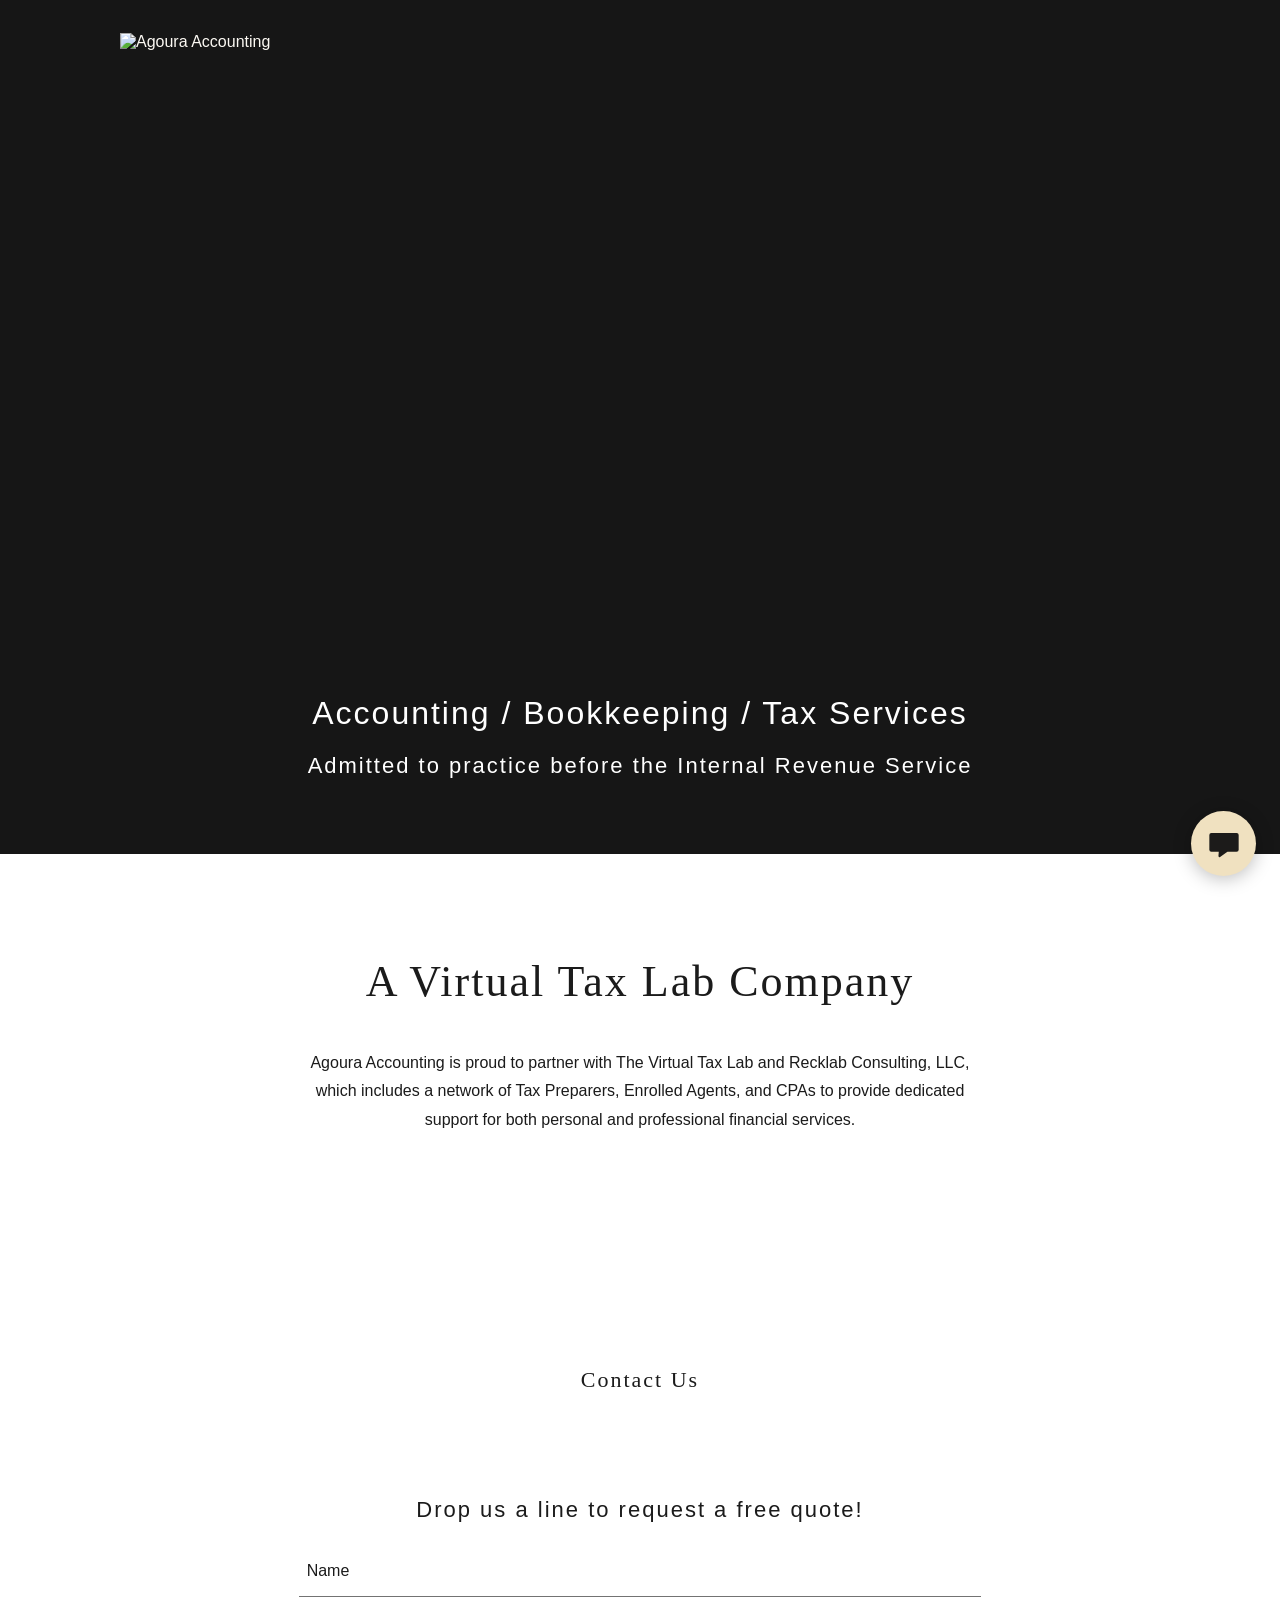
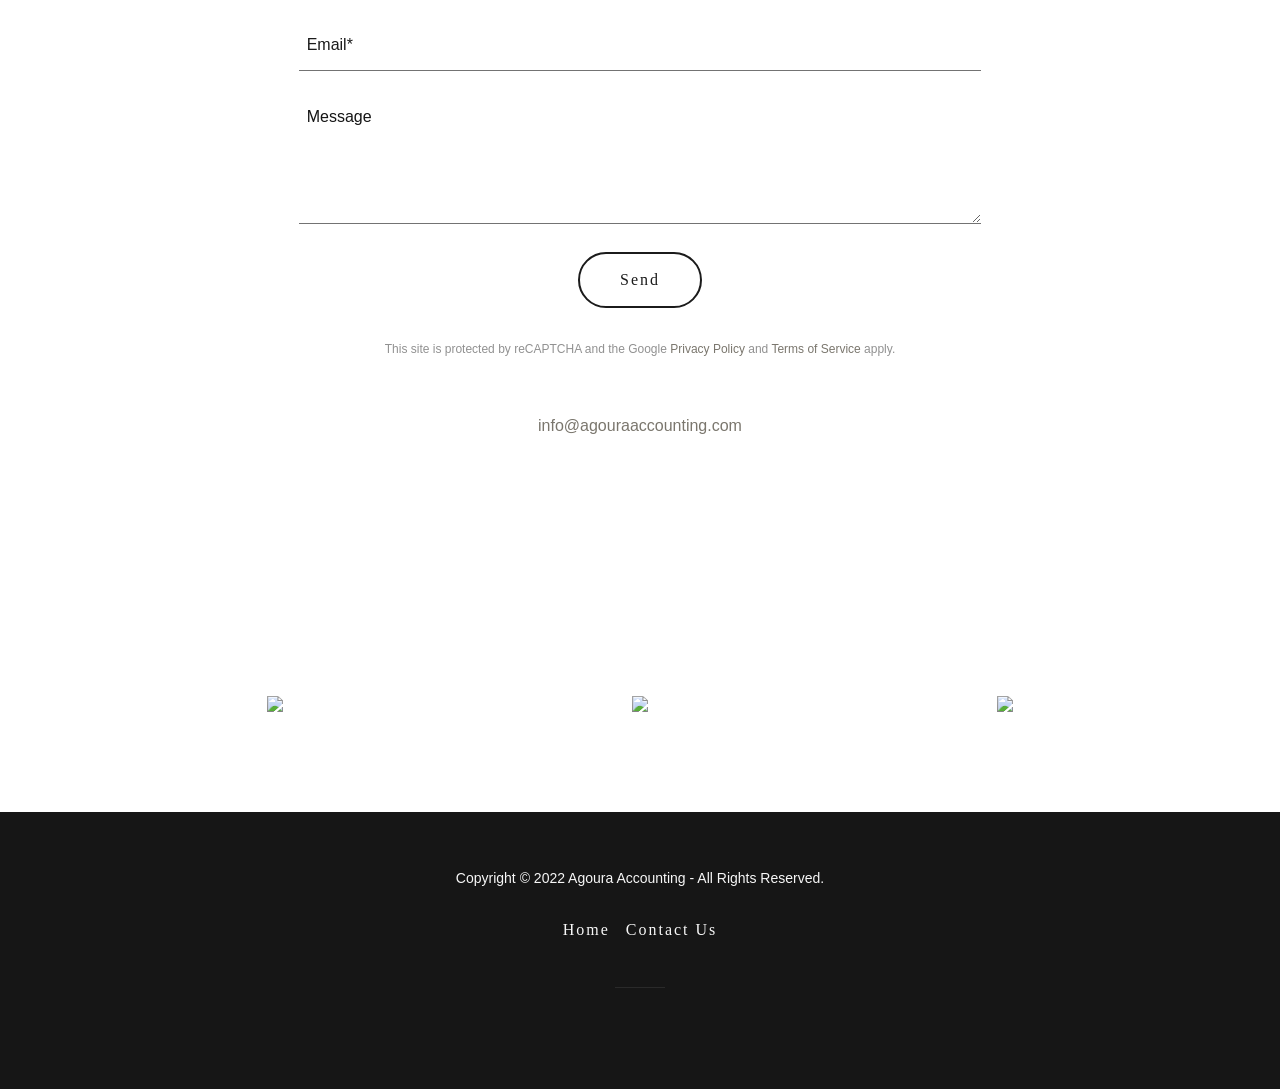
==== commit 8ec9dbe2: "Replace hosting forms with Cloudflare email handler and validate preservation" ====
--- a/public/index.html
+++ b/public/index.html
@@ -1,4 +1,4 @@
-<!DOCTYPE html><html lang="en-US"><head><meta charSet="utf-8"/><meta http-equiv="X-UA-Compatible" content="IE=edge"/><meta name="viewport" content="width=device-width, initial-scale=1"/><title>Agoura Accounting</title><meta name="author" content="Agoura Accounting"/><link rel="manifest" href="/manifest.webmanifest"/><link rel="apple-touch-icon" sizes="57x57" href="/assets/ddc9cc20be9fb95c.png)-0001.png/:/rs=w:57,h:57,m"/><link rel="apple-touch-icon" sizes="60x60" href="/assets/ddc9cc20be9fb95c.png)-0001.png/:/rs=w:60,h:60,m"/><link rel="apple-touch-icon" sizes="72x72" href="/assets/ddc9cc20be9fb95c.png)-0001.png/:/rs=w:72,h:72,m"/><link rel="apple-touch-icon" sizes="114x114" href="/assets/ddc9cc20be9fb95c.png)-0001.png/:/rs=w:114,h:114,m"/><link rel="apple-touch-icon" sizes="120x120" href="/assets/ddc9cc20be9fb95c.png)-0001.png/:/rs=w:120,h:120,m"/><link rel="apple-touch-icon" sizes="144x144" href="/assets/ddc9cc20be9fb95c.png)-0001.png/:/rs=w:144,h:144,m"/><link rel="apple-touch-icon" sizes="152x152" href="/assets/ddc9cc20be9fb95c.png)-0001.png/:/rs=w:152,h:152,m"/><link rel="apple-touch-icon" sizes="180x180" href="/assets/ddc9cc20be9fb95c.png)-0001.png/:/rs=w:180,h:180,m"/><meta property="og:url" content="https://agouraaccounting.com/"/>
+<!DOCTYPE html><html lang="en-US"><head><meta charSet="utf-8"/><meta http-equiv="X-UA-Compatible" content="IE=edge"/><meta name="viewport" content="width=device-width, initial-scale=1"/><title>Agoura Accounting</title><meta name="author" content="Agoura Accounting"/><link rel="manifest" href="/manifest.webmanifest"/><link rel="apple-touch-icon" sizes="57x57" href="/assets/ddc9cc20be9fb95c.png"/><link rel="apple-touch-icon" sizes="60x60" href="/assets/ddc9cc20be9fb95c.png"/><link rel="apple-touch-icon" sizes="72x72" href="/assets/ddc9cc20be9fb95c.png"/><link rel="apple-touch-icon" sizes="114x114" href="/assets/ddc9cc20be9fb95c.png"/><link rel="apple-touch-icon" sizes="120x120" href="/assets/ddc9cc20be9fb95c.png"/><link rel="apple-touch-icon" sizes="144x144" href="/assets/ddc9cc20be9fb95c.png"/><link rel="apple-touch-icon" sizes="152x152" href="/assets/ddc9cc20be9fb95c.png"/><link rel="apple-touch-icon" sizes="180x180" href="/assets/ddc9cc20be9fb95c.png"/><meta property="og:url" content="https://agouraaccounting.com/"/>
 <meta property="og:site_name" content="Agoura Accounting"/>
 <meta property="og:title" content="Accounting / Bookkeeping / Tax Services"/>
 <meta property="og:description" content="Admitted to practice before the Internal Revenue Service"/>
@@ -858,9 +858,9 @@
 <style data-glamor="cxs-xl-sheet">@media (min-width: 1536px){.x .c1-g{font-size:18px}}@media (min-width: 1536px){.x .c1-5o{width:1280px}}@media (min-width: 1536px){.x .c1-69{font-size:36px}}@media (min-width: 1536px){.x .c1-6j{font-size:64px}}@media (min-width: 1536px){.x .c1-6o{font-size:48px}}@media (min-width: 1536px){.x .c1-6t{font-size:24px}}@media (min-width: 1536px){.x .c1-ab{font-size:14px}}@media (min-width: 1536px){.x .c1-b6{font-size:16px}}</style>
 <style>.grecaptcha-badge { visibility: hidden; }</style>
 <style>.page-inner { background-color: rgb(22, 22, 22); min-height: 100vh; }</style>
-<link rel="stylesheet" href="/assets/migration.css"/><link rel="canonical" href="https://agouraaccounting.com/"/></head>
-<body class="x  x-fonts-playfair-display x-fonts-open-sans"><div id="layout-27-aef-4-ca-5-cb-6-4765-a-9-e-9-4-c-2-cff-8-a-4-ba-6" class="layout layout-layout layout-layout-layout-28 locale-en-US lang-en"><div data-ux="Page" id="page-55" class="x-el x-el-div x-el c1-1 c1-2 c1-3 c1-4 c1-5 c1-6 c1-7 c1-8 c1-9 c1-a c1-b c1-c c1-d c1-e c1-f c1-g c1-1 c1-2 c1-b c1-c c1-d c1-e c1-f c1-g"><div data-ux="Block" class="x-el x-el-div page-inner c1-1 c1-2 c1-b c1-c c1-d c1-e c1-f c1-g"><div id="e426ab3d-aa3d-4263-8490-c868a320d10d" class="widget widget-header widget-header-header-9"><div data-ux="Header" role="main" data-aid="HEADER_WIDGET" id="n-56" class="x-el x-el-div x-el x-el c1-1 c1-2 c1-b c1-c c1-d c1-e c1-f c1-g c1-1 c1-2 c1-h c1-b c1-c c1-d c1-e c1-f c1-g c1-1 c1-2 c1-b c1-c c1-d c1-e c1-f c1-g"><div> <section data-ux="Section" data-aid="HEADER_SECTION" class="x-el x-el-section c1-1 c1-2 c1-h c1-i c1-j c1-k c1-l c1-b c1-c c1-m c1-n c1-d c1-e c1-f c1-g"><div data-ux="Block" class="x-el x-el-div c1-1 c1-2 c1-o c1-b c1-c c1-d c1-p c1-e c1-f c1-g"></div><div data-ux="HeaderMedia" class="x-el x-el-div c1-1 c1-2 c1-q c1-r c1-b c1-c c1-d c1-e c1-f c1-g"><div role="img" data-aid="BACKGROUND_IMAGE_RENDERED" data-ux="Background" data-ht="Fit" class="x-el x-el-div c1-1 c1-2 c1-s c1-t c1-u c1-v c1-w c1-x c1-y c1-z c1-10 c1-11 c1-b c1-c c1-12 c1-13 c1-14 c1-15 c1-16 c1-17 c1-18 c1-19 c1-1a c1-1b c1-1c c1-1d c1-1e c1-1f c1-1g c1-1h c1-1i c1-1j c1-1k c1-1l c1-1m c1-1n c1-1o c1-1p c1-1q c1-d c1-1r c1-e c1-f c1-g"><div data-ux="Block" class="x-el x-el-div c1-1 c1-2 c1-1s c1-4 c1-b c1-c c1-d c1-1t c1-e c1-f c1-g"><nav data-ux="Block" class="x-el x-el-nav c1-1 c1-2 c1-q c1-1u c1-1v c1-1w c1-1x c1-b c1-c c1-d c1-1y c1-1z c1-e c1-f c1-g"><div data-ux="Container" class="x-el x-el-div c1-1 c1-2 c1-20 c1-21 c1-22 c1-23 c1-24 c1-25 c1-26 c1-b c1-c c1-d c1-27 c1-28 c1-29 c1-2a c1-e c1-f c1-g"><div data-ux="Grid" class="x-el x-el-div c1-1 c1-2 c1-t c1-2b c1-2c c1-2d c1-2e c1-2f c1-2g c1-2h c1-2i c1-b c1-c c1-2j c1-2k c1-2l c1-2m c1-d c1-2n c1-e c1-f c1-g"><div data-ux="GridCell" class="x-el x-el-div c1-1 c1-2 c1-2b c1-r c1-2o c1-2p c1-24 c1-1u c1-2q c1-1v c1-2r c1-2s c1-2t c1-2u c1-t c1-2v c1-2w c1-b c1-c c1-2x c1-2y c1-2z c1-30 c1-d c1-e c1-f c1-g"><div data-ux="Block" data-aid="HEADER_LOGO_RENDERED" class="x-el x-el-div c1-31 c1-32 c1-33 c1-c c1-34 c1-35 c1-36 c1-37 c1-d c1-e c1-f c1-g"><a rel="" role="link" aria-haspopup="menu" data-ux="Link" data-page="7556607b-a69b-4bf6-b554-18b0087312b7" title="Agoura Accounting" href="/" data-typography="LinkAlpha" class="x-el x-el-a c1-38 c1-39 c1-3a c1-3b c1-2w c1-3c c1-3d c1-3e c1-3f c1-3g c1-3h c1-24 c1-3i c1-b c1-3j c1-c c1-3k c1-3l c1-3m c1-d c1-e c1-f c1-g" data-tccl="ux2.HEADER.header9.Logo.Fit.Link.Default.58.click,click"><div data-ux="Block" data-aid="HEADER_LOGO_OVERHANG_CONTAINER" class="x-el x-el-div c1-1 c1-2 c1-3n c1-q c1-1x c1-b c1-c c1-d c1-e c1-f c1-g"><div data-ux="Block" class="x-el x-el-div c1-1 c1-2 c1-31 c1-1u c1-3o c1-1v c1-3p c1-3q c1-b c1-c c1-d c1-3r c1-e c1-f c1-g"><img src="/assets/ddc9cc20be9fb95c.png)-0001.png/:/rs=h:162,cg:true,m/qt=q:95" srcSet="/assets/ddc9cc20be9fb95c.png)-0001.png/:/rs=w:422,h:162,cg:true,m/cr=w:422,h:162/qt=q:95, /assets/ddc9cc20be9fb95c.png)-0001.png/:/rs=w:844,h:324,cg:true,m/cr=w:844,h:324/qt=q:95 2x, /assets/ddc9cc20be9fb95c.png)-0001.png/:/rs=w:1266,h:486,cg:true,m/cr=w:1266,h:486/qt=q:95 3x" alt="Agoura Accounting" data-ux="ImageLogo" data-aid="HEADER_LOGO_IMAGE_RENDERED" class="x-el x-el-img c1-1 c1-2 c1-3i c1-24 c1-20 c1-21 c1-2e c1-2g c1-3s c1-3t c1-3u c1-3v c1-1w c1-3w c1-1u c1-3o c1-1v c1-3p c1-3x c1-3q c1-b c1-c c1-3y c1-3z c1-40 c1-41 c1-42 c1-43 c1-44 c1-45 c1-46 c1-47 c1-48 c1-49 c1-4a c1-4b c1-d c1-4c c1-4d c1-4e c1-e c1-f c1-g"/></div></div></a></div></div></div><div data-ux="Grid" id="navBarId-60" class="x-el x-el-div c1-1 c1-2 c1-o c1-2b c1-2c c1-2d c1-2e c1-2f c1-2g c1-2h c1-w c1-2i c1-1u c1-1v c1-b c1-c c1-2j c1-2k c1-2l c1-2m c1-d c1-4f c1-e c1-f c1-g"><div data-ux="GridCell" class="x-el x-el-div c1-1 c1-2 c1-2b c1-r c1-4g c1-4h c1-4i c1-1u c1-2q c1-1v c1-2r c1-2s c1-2t c1-2u c1-t c1-2i c1-w c1-b c1-c c1-2x c1-2y c1-2z c1-30 c1-d c1-e c1-f c1-g"><div data-ux="Block" data-aid="HEADER_LOGO_RENDERED" class="x-el x-el-div c1-31 c1-32 c1-33 c1-4j c1-c c1-34 c1-35 c1-36 c1-37 c1-d c1-e c1-f c1-g"><a rel="" role="link" aria-haspopup="menu" data-ux="Link" data-page="7556607b-a69b-4bf6-b554-18b0087312b7" title="Agoura Accounting" href="/" data-typography="LinkAlpha" class="x-el x-el-a c1-38 c1-39 c1-3a c1-3b c1-2w c1-3c c1-3d c1-3e c1-3f c1-3g c1-3h c1-24 c1-3i c1-b c1-3j c1-c c1-3k c1-3l c1-3m c1-d c1-e c1-f c1-g" data-tccl="ux2.HEADER.header9.Logo.Fit.Link.Default.61.click,click"><div data-ux="Block" data-aid="HEADER_LOGO_OVERHANG_CONTAINER" class="x-el x-el-div c1-1 c1-2 c1-3n c1-q c1-1x c1-b c1-c c1-d c1-e c1-f c1-g"><div data-ux="Block" class="x-el x-el-div c1-1 c1-2 c1-31 c1-1u c1-3o c1-1v c1-3p c1-3q c1-b c1-c c1-d c1-3r c1-e c1-f c1-g"><img src="/assets/ddc9cc20be9fb95c.png)-0001.png/:/rs=h:162,cg:true,m/qt=q:95" srcSet="/assets/ddc9cc20be9fb95c.png)-0001.png/:/rs=w:422,h:162,cg:true,m/cr=w:422,h:162/qt=q:95, /assets/ddc9cc20be9fb95c.png)-0001.png/:/rs=w:844,h:324,cg:true,m/cr=w:844,h:324/qt=q:95 2x, /assets/ddc9cc20be9fb95c.png)-0001.png/:/rs=w:1266,h:486,cg:true,m/cr=w:1266,h:486/qt=q:95 3x" alt="Agoura Accounting" data-ux="ImageLogo" data-aid="HEADER_LOGO_IMAGE_RENDERED" id="logo-59" class="x-el x-el-img c1-1 c1-2 c1-3i c1-24 c1-20 c1-21 c1-2e c1-2g c1-3s c1-3t c1-3u c1-3v c1-1w c1-3w c1-1u c1-3o c1-1v c1-3p c1-3x c1-3q c1-b c1-c c1-3y c1-3z c1-40 c1-41 c1-42 c1-43 c1-44 c1-45 c1-46 c1-47 c1-48 c1-49 c1-4a c1-4b c1-d c1-4c c1-4d c1-4e c1-e c1-f c1-g"/></div></div></a></div></div></div></div></nav></div><img src="[data-uri]" alt="[data-uri]" data-ux="HeaderMediaImage" class="x-el x-el-img c1-1 c1-2 c1-4 c1-24 c1-4k c1-4l c1-2e c1-2g c1-3s c1-4m c1-4n c1-4o c1-4p c1-4q c1-4r c1-l c1-4s c1-4t c1-4u c1-4v c1-3x c1-3q c1-b c1-c c1-4w c1-4x c1-d c1-4y c1-4z c1-2n c1-e c1-f c1-g"/><div data-ux="Block" class="x-el x-el-div c1-1 c1-2 c1-4 c1-r c1-o c1-2i c1-u c1-50 c1-2e c1-2g c1-51 c1-b c1-c c1-52 c1-53 c1-42 c1-54 c1-44 c1-55 c1-56 c1-57 c1-48 c1-58 c1-4a c1-59 c1-d c1-5a c1-5b c1-5c c1-4f c1-e c1-f c1-g"><div data-ux="Container" class="x-el x-el-div c1-1 c1-2 c1-4k c1-4l c1-5d c1-5e c1-24 c1-t c1-b c1-c c1-5f c1-d c1-5g c1-5h c1-5i c1-5j c1-5k c1-5l c1-5m c1-e c1-5n c1-f c1-5o c1-g"><div data-ux="Block" class="x-el x-el-div c1-1 c1-2 c1-t c1-u c1-50 c1-4 c1-q c1-2v c1-1u c1-5p c1-b c1-c c1-d c1-5q c1-5r c1-5s c1-5t c1-e c1-f c1-g"><div data-ux="Hero" class="x-el x-el-div c1-1 c1-2 c1-2v c1-b c1-c c1-d c1-5u c1-5v c1-5w c1-e c1-f c1-g"><div data-ux="Container" class="x-el x-el-div c1-1 c1-2 c1-4k c1-4l c1-3p c1-3o c1-24 c1-5x c1-1u c1-1v c1-2e c1-2g c1-3q c1-b c1-c c1-5f c1-d c1-5g c1-e c1-5n c1-f c1-5o c1-g"><div data-ux="Element" id="tagline-container-62" class="x-el x-el-div c1-1 c1-2 c1-3b c1-2w c1-5y c1-5z c1-q c1-24 c1-b c1-c c1-d c1-e c1-f c1-g"><h1 role="heading" aria-level="1" data-ux="Tagline" data-aid="HEADER_TAGLINE_RENDERED" id="dynamic-tagline-63" data-typography="HeadingGamma" data-font-scaled="true" class="x-el x-el-h1 c1-60 c1-2 c1-3b c1-2w c1-61 c1-20 c1-21 c1-2e c1-2g c1-62 c1-q c1-31 c1-24 c1-b c1-63 c1-64 c1-65 c1-66 c1-67 c1-68 c1-69">Accounting / Bookkeeping / Tax Services</h1><span role="heading" aria-level="NaN" data-ux="scaler" data-size="xxxlarge" data-scaler-id="scaler-tagline-container-62" aria-hidden="true" data-typography="HeadingGamma" data-font-scaled="true" class="x-el x-el-span c1-60 c1-2 c1-6a c1-6b c1-61 c1-20 c1-21 c1-2e c1-2g c1-62 c1-1s c1-o c1-24 c1-6c c1-3i c1-6d c1-6e c1-6f c1-b c1-63 c1-65 c1-6g c1-6h c1-6i c1-6j">Accounting / Bookkeeping / Tax Services</span><span role="heading" aria-level="NaN" data-ux="scaler" data-size="xxlarge" data-scaler-id="scaler-tagline-container-62" aria-hidden="true" data-typography="HeadingGamma" data-font-scaled="true" class="x-el x-el-span c1-60 c1-2 c1-6a c1-6b c1-61 c1-20 c1-21 c1-2e c1-2g c1-62 c1-1s c1-o c1-24 c1-6c c1-3i c1-6d c1-6e c1-6k c1-b c1-63 c1-65 c1-6l c1-6m c1-6n c1-6o">Accounting / Bookkeeping / Tax Services</span><span role="heading" aria-level="NaN" data-ux="scaler" data-size="xlarge" data-scaler-id="scaler-tagline-container-62" aria-hidden="true" data-typography="HeadingGamma" data-font-scaled="true" class="x-el x-el-span c1-60 c1-2 c1-6a c1-6b c1-61 c1-20 c1-21 c1-2e c1-2g c1-62 c1-1s c1-o c1-24 c1-6c c1-3i c1-6d c1-6e c1-64 c1-b c1-63 c1-65 c1-66 c1-67 c1-68 c1-69">Accounting / Bookkeeping / Tax Services</span><span role="heading" aria-level="NaN" data-ux="scaler" data-size="large" data-scaler-id="scaler-tagline-container-62" aria-hidden="true" data-typography="HeadingGamma" data-font-scaled="true" class="x-el x-el-span c1-60 c1-2 c1-6a c1-6b c1-61 c1-20 c1-21 c1-2e c1-2g c1-62 c1-1s c1-o c1-24 c1-6c c1-3i c1-6d c1-6e c1-6p c1-b c1-63 c1-65 c1-6q c1-6r c1-6s c1-6t">Accounting / Bookkeeping / Tax Services</span></div></div><div data-ux="HeroText" data-aid="HEADER_TAGLINE2_RENDERED" data-typography="HeadingDelta" class="x-el c1-60 c1-2 c1-3b c1-2w c1-6u c1-2e c1-6v c1-31 c1-24 c1-6w c1-6x c1-6y c1-6z c1-b c1-63 c1-6p c1-65 c1-6q c1-6r c1-6s c1-6t x-rt"><p style="margin:0"><span class="x-el x-el-span c1-77 c1-78 c1-b c1-6p c1-6q c1-6r c1-6s c1-6t">Admitted to practice before the Internal Revenue Service</span></p></div></div></div></div></div><div data-ux="Block" class="x-el x-el-div c1-1 c1-2 c1-4 c1-r c1-t c1-2i c1-u c1-50 c1-2e c1-2g c1-51 c1-b c1-c c1-52 c1-79 c1-42 c1-54 c1-44 c1-55 c1-56 c1-7a c1-48 c1-58 c1-4a c1-59 c1-d c1-5a c1-5b c1-5c c1-2n c1-e c1-f c1-g"><div data-ux="Container" class="x-el x-el-div c1-1 c1-2 c1-4k c1-4l c1-5d c1-5e c1-24 c1-t c1-b c1-c c1-5f c1-d c1-5g c1-5h c1-5i c1-5j c1-5k c1-5l c1-5m c1-e c1-5n c1-f c1-5o c1-g"><div data-ux="Block" class="x-el x-el-div c1-1 c1-2 c1-t c1-u c1-50 c1-4 c1-q c1-2v c1-1u c1-5p c1-b c1-c c1-d c1-5q c1-5r c1-5s c1-5t c1-e c1-f c1-g"><div data-ux="Hero" class="x-el x-el-div c1-1 c1-2 c1-2v c1-b c1-c c1-d c1-5u c1-5v c1-5w c1-e c1-f c1-g"><div data-ux="Container" class="x-el x-el-div c1-1 c1-2 c1-4k c1-4l c1-3p c1-3o c1-24 c1-5x c1-1u c1-1v c1-2e c1-2g c1-3q c1-b c1-c c1-5f c1-d c1-5g c1-e c1-5n c1-f c1-5o c1-g"><div data-ux="Element" id="tagline-container-64" class="x-el x-el-div c1-1 c1-2 c1-3b c1-2w c1-5y c1-5z c1-q c1-24 c1-b c1-c c1-d c1-e c1-f c1-g"><h1 role="heading" aria-level="1" data-ux="Tagline" data-aid="HEADER_TAGLINE_RENDERED" id="dynamic-tagline-65" data-typography="HeadingGamma" data-font-scaled="true" class="x-el x-el-h1 c1-60 c1-2 c1-3b c1-2w c1-61 c1-20 c1-21 c1-2e c1-2g c1-62 c1-q c1-31 c1-24 c1-b c1-7b c1-64 c1-65 c1-66 c1-67 c1-68 c1-69">Accounting / Bookkeeping / Tax Services</h1><span role="heading" aria-level="NaN" data-ux="scaler" data-size="xxxlarge" data-scaler-id="scaler-tagline-container-64" aria-hidden="true" data-typography="HeadingGamma" data-font-scaled="true" class="x-el x-el-span c1-60 c1-2 c1-6a c1-6b c1-61 c1-20 c1-21 c1-2e c1-2g c1-62 c1-1s c1-o c1-24 c1-6c c1-3i c1-6d c1-6e c1-6f c1-b c1-7b c1-65 c1-6g c1-6h c1-6i c1-6j">Accounting / Bookkeeping / Tax Services</span><span role="heading" aria-level="NaN" data-ux="scaler" data-size="xxlarge" data-scaler-id="scaler-tagline-container-64" aria-hidden="true" data-typography="HeadingGamma" data-font-scaled="true" class="x-el x-el-span c1-60 c1-2 c1-6a c1-6b c1-61 c1-20 c1-21 c1-2e c1-2g c1-62 c1-1s c1-o c1-24 c1-6c c1-3i c1-6d c1-6e c1-6k c1-b c1-7b c1-65 c1-6l c1-6m c1-6n c1-6o">Accounting / Bookkeeping / Tax Services</span><span role="heading" aria-level="NaN" data-ux="scaler" data-size="xlarge" data-scaler-id="scaler-tagline-container-64" aria-hidden="true" data-typography="HeadingGamma" data-font-scaled="true" class="x-el x-el-span c1-60 c1-2 c1-6a c1-6b c1-61 c1-20 c1-21 c1-2e c1-2g c1-62 c1-1s c1-o c1-24 c1-6c c1-3i c1-6d c1-6e c1-64 c1-b c1-7b c1-65 c1-66 c1-67 c1-68 c1-69">Accounting / Bookkeeping / Tax Services</span><span role="heading" aria-level="NaN" data-ux="scaler" data-size="large" data-scaler-id="scaler-tagline-container-64" aria-hidden="true" data-typography="HeadingGamma" data-font-scaled="true" class="x-el x-el-span c1-60 c1-2 c1-6a c1-6b c1-61 c1-20 c1-21 c1-2e c1-2g c1-62 c1-1s c1-o c1-24 c1-6c c1-3i c1-6d c1-6e c1-6p c1-b c1-7b c1-65 c1-6q c1-6r c1-6s c1-6t">Accounting / Bookkeeping / Tax Services</span></div></div><div data-ux="HeroText" data-aid="HEADER_TAGLINE2_RENDERED" data-typography="HeadingDelta" class="x-el c1-60 c1-2 c1-3b c1-2w c1-6u c1-2e c1-6v c1-31 c1-24 c1-6w c1-6x c1-6y c1-6z c1-b c1-7b c1-6p c1-65 c1-6q c1-6r c1-6s c1-6t x-rt"><p style="margin:0"><span class="x-el x-el-span c1-77 c1-78 c1-b c1-6p c1-6q c1-6r c1-6s c1-6t">Admitted to practice before the Internal Revenue Service</span></p></div></div></div></div></div></div></div></section> </div></div></div><div id="9d20a17f-ba52-420b-b415-6083172009a8" class="widget widget-introduction widget-introduction-introduction-4"><div data-ux="Widget" role="region" id="9d20a17f-ba52-420b-b415-6083172009a8" class="x-el x-el-div x-el c1-1 c1-2 c1-3 c1-b c1-c c1-d c1-e c1-f c1-g c1-1 c1-2 c1-b c1-c c1-d c1-e c1-f c1-g"><div> <section data-ux="Section" class="x-el x-el-section c1-1 c1-2 c1-3 c1-i c1-j c1-b c1-c c1-m c1-n c1-d c1-e c1-f c1-g"><div data-ux="SectionContainer" class="x-el x-el-div c1-1 c1-2 c1-20 c1-21 c1-7c c1-7d c1-24 c1-b c1-c c1-5f c1-d c1-5g c1-7e c1-7f c1-e c1-5n c1-f c1-5o c1-g"><div data-ux="Grid" class="x-el x-el-div c1-1 c1-2 c1-t c1-2b c1-2c c1-7g c1-2e c1-2f c1-2g c1-2h c1-2v c1-b c1-c c1-2j c1-2k c1-2l c1-2m c1-d c1-e c1-f c1-g"><div data-ux="GridCell" class="x-el x-el-div c1-1 c1-2 c1-2b c1-r c1-2o c1-7h c1-24 c1-1u c1-2q c1-1v c1-2r c1-b c1-c c1-7i c1-7j c1-7k c1-2x c1-2y c1-2z c1-30 c1-d c1-7l c1-7m c1-7n c1-e c1-f c1-g"><div data-ux="ContentBasic" class="x-el x-el-div x-el c1-1 c1-2 c1-t c1-u c1-4 c1-7o c1-2i c1-2v c1-7p c1-7q c1-b c1-c c1-7r c1-7s c1-d c1-e c1-f c1-g c1-1 c1-2 c1-b c1-c c1-d c1-e c1-f c1-g"><h4 role="heading" aria-level="4" data-ux="FeaturedHeading" data-aid="SECTION_TITLE_RENDERED" data-typography="HeadingEpsilon" class="x-el x-el-h4 c1-60 c1-2 c1-3b c1-2w c1-61 c1-4k c1-4l c1-2e c1-7t c1-32 c1-7u c1-6k c1-65 c1-6l c1-6m c1-6n c1-6o">A Virtual Tax Lab Company</h4><div data-ux="FeaturedText" alignment="center" data-aid="DESCRIPTION_TEXT" data-typography="BodyAlpha" class="x-el c1-1 c1-2 c1-3b c1-2w c1-6u c1-2e c1-7v c1-7w c1-7x c1-7y c1-7z c1-80 c1-81 c1-82 c1-83 c1-84 c1-85 c1-86 c1-87 c1-88 c1-89 c1-8a c1-8b c1-8c c1-8d c1-8e c1-8f c1-8g c1-8h c1-8i c1-8j c1-8k c1-8l c1-8m c1-8n c1-8o c1-r c1-b c1-7u c1-c c1-65 c1-d c1-e c1-f c1-g x-rt"><p style="margin:0"><span class="x-el x-el-span c1-77 c1-78 c1-b c1-c c1-d c1-e c1-f c1-g">Agoura Accounting is proud to partner with The Virtual Tax Lab and Recklab Consulting, LLC, which includes a network of Tax Preparers, Enrolled Agents, and CPAs to provide dedicated support for both personal and professional financial services.</span></p></div><div data-ux="Block" class="x-el x-el-div c1-1 c1-2 c1-b c1-c c1-d c1-e c1-f c1-g"></div></div></div></div></div></section> </div></div></div><div id="53f6cfb9-ee8b-49b3-8d24-110c386690e8" class="widget widget-contact widget-contact-contact-8"><div data-ux="Widget" role="region" id="53f6cfb9-ee8b-49b3-8d24-110c386690e8" class="x-el x-el-div x-el c1-1 c1-2 c1-3 c1-b c1-c c1-d c1-e c1-f c1-g c1-1 c1-2 c1-b c1-c c1-d c1-e c1-f c1-g"><div> <section data-ux="Section" class="x-el x-el-section c1-1 c1-2 c1-3 c1-i c1-j c1-q c1-b c1-c c1-m c1-n c1-d c1-e c1-f c1-g"><div data-ux="SectionContainer" class="x-el x-el-div c1-1 c1-2 c1-20 c1-21 c1-7c c1-7d c1-24 c1-b c1-c c1-5f c1-d c1-5g c1-7e c1-7f c1-e c1-5n c1-f c1-5o c1-g"><h2 role="heading" aria-level="2" data-ux="SectionHeading" data-aid="CONTACT_SECTION_TITLE_REND" data-typography="HeadingBeta" class="x-el x-el-h2 c1-60 c1-2 c1-3b c1-2w c1-8p c1-4k c1-4l c1-2e c1-8q c1-2v c1-32 c1-6p c1-7u c1-65 c1-6q c1-8r c1-6r c1-6s c1-6t"><span data-ux="Element" class="">Contact Us</span></h2><div data-ux="Content" class="x-el x-el-div c1-1 c1-2 c1-b c1-c c1-d c1-e c1-f c1-g"><div data-ux="Element" id="bs-1" class="x-el x-el-div c1-1 c1-2 c1-b c1-c c1-d c1-e c1-f c1-g"><div data-ux="Grid" class="x-el x-el-div c1-1 c1-2 c1-t c1-2b c1-2c c1-7g c1-2e c1-2f c1-2g c1-2h c1-b c1-c c1-2j c1-2k c1-2l c1-2m c1-d c1-e c1-f c1-g"><div data-ux="GridCell" class="x-el x-el-div c1-1 c1-2 c1-2b c1-r c1-2o c1-7h c1-24 c1-1u c1-2q c1-1v c1-2r c1-b c1-c c1-7i c1-7j c1-7k c1-2x c1-2y c1-2z c1-30 c1-d c1-7l c1-7m c1-7n c1-e c1-f c1-g"><div data-ux="Block" data-aid="CONTACT_FORM_CONTAINER_REND" class="x-el x-el-div c1-1 c1-2 c1-8u c1-2v c1-b c1-c c1-d c1-e c1-f c1-g"><form action="/api/contact" method="post" aria-live="polite" data-ux="Form" class="x-el x-el-form c1-1 c1-2 c1-2g c1-b c1-c c1-d c1-e c1-f c1-g"><input type="text" name="website" autoComplete="off" tabindex="-1" style="display:none" value=""/><h4 role="heading" aria-level="4" data-ux="HeadingMinor" data-aid="CONTACT_FORM_TITLE_REND" data-typography="HeadingDelta" class="x-el x-el-h4 c1-60 c1-2 c1-3b c1-2w c1-61 c1-4k c1-4l c1-2e c1-8v c1-b c1-7u c1-6p c1-65 c1-6q c1-6r c1-6s c1-6t">Drop us a line to request a free quote!</h4><div data-ux="Block" class="x-el x-el-div c1-1 c1-2 c1-8w c1-b c1-c c1-d c1-e c1-f c1-g"><div data-ux="Block" class="x-el x-el-div c1-1 c1-2 c1-b c1-c c1-d c1-e c1-f c1-g"><div data-ux="InputFloatLabel" type="text" data-aid="CONTACT_FORM_NAME" class="x-el x-el-div c1-1 c1-2 c1-q c1-b c1-c c1-d c1-e c1-f c1-g"><input type="text" role="textbox" aria-multiline="false" data-ux="InputFloatLabel" id="input66" value="" name="name" maxlength="254" autocomplete="name" data-aid="CONTACT_FORM_NAME" data-typography="InputAlpha" class="x-el x-el-input c1-1 c1-2 c1-1w c1-8x c1-4 c1-4s c1-4t c1-8y c1-4v c1-8z c1-90 c1-22 c1-23 c1-3x c1-91 c1-b c1-92 c1-c c1-65 c1-93 c1-94 c1-95 c1-96 c1-97 c1-98 c1-99 c1-9a c1-9b c1-9c c1-9d c1-9e c1-9f c1-d c1-e c1-f c1-g"/><label data-ux="InputFloatLabelLabel" for="input66" data-typography="InputAlpha" class="x-el x-el-label c1-1 c1-2 c1-31 c1-3b c1-2w c1-1s c1-9g c1-9h c1-9i c1-9j c1-b c1-7u c1-c c1-65 c1-9f c1-d c1-e c1-f c1-g">Name</label></div></div></div><div data-ux="Block" class="x-el x-el-div c1-1 c1-2 c1-8w c1-b c1-c c1-d c1-e c1-f c1-g"><div data-ux="Block" class="x-el x-el-div c1-1 c1-2 c1-b c1-c c1-d c1-e c1-f c1-g"><div data-ux="InputFloatLabel" type="text" data-aid="CONTACT_FORM_EMAIL" class="x-el x-el-div c1-1 c1-2 c1-q c1-b c1-c c1-d c1-e c1-f c1-g"><input type="email" role="textbox" aria-multiline="false" data-ux="InputFloatLabel" id="input67" value="" name="email" maxlength="254" required autocomplete="email" data-aid="CONTACT_FORM_EMAIL" data-typography="InputAlpha" class="x-el x-el-input c1-1 c1-2 c1-1w c1-8x c1-4 c1-4s c1-4t c1-8y c1-4v c1-8z c1-90 c1-22 c1-23 c1-3x c1-91 c1-b c1-92 c1-c c1-65 c1-93 c1-94 c1-95 c1-96 c1-97 c1-98 c1-99 c1-9a c1-9b c1-9c c1-9d c1-9e c1-9f c1-d c1-e c1-f c1-g"/><label data-ux="InputFloatLabelLabel" for="input67" data-typography="InputAlpha" class="x-el x-el-label c1-1 c1-2 c1-31 c1-3b c1-2w c1-1s c1-9g c1-9h c1-9i c1-9j c1-b c1-7u c1-c c1-65 c1-9f c1-d c1-e c1-f c1-g">Email*</label></div></div></div><div data-ux="Block" class="x-el x-el-div c1-1 c1-2 c1-8w c1-b c1-c c1-d c1-e c1-f c1-g"><div data-ux="Block" class="x-el x-el-div c1-1 c1-2 c1-b c1-c c1-d c1-e c1-f c1-g"><textarea role="textbox" aria-multiline="true" rows="4" aria-label="Message" data-ux="InputTextArea" placeholder="Message" name="message" maxlength="5000" data-aid="CONTACT_FORM_MESSAGE" data-typography="InputAlpha" class="x-el x-el-textarea c1-1 c1-2 c1-1w c1-8x c1-4 c1-4s c1-4t c1-8y c1-4v c1-9k c1-90 c1-22 c1-23 c1-3x c1-91 c1-9l c1-b c1-92 c1-c c1-65 c1-93 c1-94 c1-95 c1-96 c1-97 c1-9e c1-9f c1-d c1-e c1-f c1-g"></textarea></div></div><div data-ux="Block" class="x-el x-el-div c1-1 c1-2 c1-8w c1-b c1-c c1-d c1-e c1-f c1-g"><div data-ux="Block" class="x-el x-el-div c1-1 c1-2 c1-b c1-c c1-d c1-e c1-f c1-g"><div data-ux="Block" class="x-el x-el-div c1-1 c1-2 c1-2v c1-b c1-c c1-d c1-e c1-f c1-g"><button data-ux-btn="primary" customBorderWidth="small" data-ux="ButtonPrimary" type="submit" data-aid="CONTACT_SUBMIT_BUTTON_REND" data-tccl="ux2.contact.submit_form.click,click" state="default" data-typography="ButtonAlpha" class="x-el x-el-button c1-60 c1-2 c1-9m c1-9n c1-9o c1-3d c1-9p c1-9q c1-2i c1-8u c1-2v c1-3a c1-2w c1-3b c1-q c1-24 c1-4 c1-9r c1-9s c1-9k c1-90 c1-9t c1-9u c1-1w c1-7u c1-9v c1-9w c1-9x c1-9y c1-9z c1-32 c1-65 c1-11 c1-c c1-a0 c1-a1 c1-a2 c1-a3 c1-a4 c1-d c1-e c1-f c1-g">Send</button></div></div></div><div data-ux="Block" class="x-el x-el-div c1-1 c1-2 c1-9k c1-a5 c1-2v c1-b c1-c c1-d c1-e c1-f c1-g"><p hidden data-recaptcha-disclosure data-ux="DetailsMinor" data-typography="DetailsBeta" class="x-el x-el-p c1-1 c1-2 c1-3b c1-2w c1-6u c1-2e c1-2g c1-b c1-a6 c1-a7 c1-65 c1-a8 c1-a9 c1-aa c1-ab">This site is protected by reCAPTCHA and the Google <a rel="noopener" role="link" aria-haspopup="true" data-ux="Link" target="_blank" href="https://policies.google.com/privacy" data-typography="LinkAlpha" class="x-el x-el-a c1-38 c1-39 c1-3a c1-3b c1-2w c1-3c c1-3d c1-b c1-ac c1-a7 c1-3k c1-ad c1-ae c1-a8 c1-a9 c1-aa c1-ab" data-tccl="ux2.CONTACT.contact8.Form.Default.Link.Default.68.click,click">Privacy Policy</a> and <a rel="noopener" role="link" aria-haspopup="true" data-ux="Link" target="_blank" href="https://policies.google.com/terms" data-typography="LinkAlpha" class="x-el x-el-a c1-38 c1-39 c1-3a c1-3b c1-2w c1-3c c1-3d c1-b c1-ac c1-a7 c1-3k c1-ad c1-ae c1-a8 c1-a9 c1-aa c1-ab" data-tccl="ux2.CONTACT.contact8.Form.Default.Link.Default.69.click,click">Terms of Service</a> apply.</p></div><p class="form-status" role="status" aria-live="polite" hidden></p></form></div></div></div></div><div data-ux="Grid" data-aid="CONTACT_INFO_CONTAINER_REND" class="x-el x-el-div c1-1 c1-2 c1-t c1-2b c1-2c c1-7g c1-2e c1-2f c1-af c1-2h c1-b c1-c c1-2j c1-2k c1-ag c1-2m c1-d c1-e c1-f c1-g"><div data-ux="GridCell" class="x-el x-el-div c1-1 c1-2 c1-2b c1-r c1-2o c1-7h c1-24 c1-1u c1-2q c1-8w c1-2r c1-b c1-c c1-7i c1-7j c1-7k c1-2x c1-2y c1-ah c1-30 c1-d c1-7l c1-7m c1-7n c1-e c1-f c1-g"><div data-ux="Block" class="x-el x-el-div c1-1 c1-2 c1-ai c1-2v c1-b c1-c c1-d c1-e c1-f c1-g"><div data-ux="Block" class="x-el x-el-div c1-1 c1-2 c1-b c1-c c1-d c1-e c1-f c1-g"><p data-ux="ContentText" data-typography="BodyAlpha" class="x-el x-el-p c1-1 c1-2 c1-3b c1-2w c1-6u c1-2e c1-8v c1-62 c1-8o c1-b c1-7u c1-c c1-65 c1-d c1-e c1-f c1-g"><a rel="" role="link" aria-haspopup="false" data-ux="Link" data-aid="CONTACT_INFO_EMAIL_REND" href="mailto:info@agouraaccounting.com" data-typography="LinkAlpha" class="x-el x-el-a c1-38 c1-39 c1-3a c1-3b c1-2w c1-3c c1-3d c1-b c1-ac c1-c c1-3k c1-ad c1-ae c1-d c1-e c1-f c1-g" data-tccl="ux2.CONTACT.contact8.Content.Default.Link.Default.70.click,click">info@agouraaccounting.com</a>
-</p></div></div></div></div></div></div></section> </div></div></div><div id="fb613dc5-ea99-409a-984c-d19ec385b7c4" class="widget widget-logos widget-logos-logos-1"><div data-ux="Widget" role="region" id="fb613dc5-ea99-409a-984c-d19ec385b7c4" class="x-el x-el-div x-el c1-1 c1-2 c1-3 c1-b c1-c c1-d c1-e c1-f c1-g c1-1 c1-2 c1-b c1-c c1-d c1-e c1-f c1-g"><div> <section data-ux="Section" class="x-el x-el-section c1-1 c1-2 c1-3 c1-i c1-j c1-b c1-c c1-m c1-n c1-d c1-e c1-f c1-g"><div data-ux="SectionContainer" class="x-el x-el-div c1-1 c1-2 c1-20 c1-21 c1-7c c1-7d c1-24 c1-b c1-c c1-5f c1-d c1-5g c1-7e c1-7f c1-e c1-5n c1-f c1-5o c1-g"><div data-ux="Group" class="x-el x-el-div c1-1 c1-2 c1-b c1-c c1-d c1-e c1-f c1-g"><div data-ux="Block" data-aid="LOGO_ROWS_CONTAINER" class="x-el x-el-div c1-1 c1-2 c1-b c1-c c1-aj c1-ak c1-al c1-d c1-e c1-f c1-g"><div data-ux="Block" data-aid="LOGO_ROW_WRAPPER" class="x-el x-el-div c1-1 c1-2 c1-am c1-b c1-c c1-d c1-e c1-f c1-g"><div data-ux="Block" data-aid="LOGOS_GRID_RENDERED" class="x-el x-el-div c1-1 c1-2 c1-t c1-2i c1-an c1-af c1-b c1-c c1-36 c1-7g c1-ao c1-d c1-e c1-f c1-g"><div data-ux="Block" class="x-el x-el-div c1-1 c1-2 c1-2v c1-8v c1-7d c1-b c1-c c1-ap c1-aq c1-d c1-4d c1-e c1-f c1-g"><span data-ux="Element" class="x-el x-el-span c1-1 c1-2 c1-b c1-c c1-d c1-e c1-f c1-g"><img loading="lazy" src="/assets/recklab.png" srcset="/assets/recklab.png, /assets/recklab.png 2x, /assets/recklab.png 3x" sizes="(min-width: 451px) and (max-width: 767px) 767px, (min-width: 768px) and (max-width: 1023px) 1023px, (min-width: 1024px) and (max-width: 1279px) 1279px, (min-width: 1280px) and (max-width: 1535px) 1535px, (min-width: 1536px) 1536px" data-ux="ImageLogo" data-aid="LOGOS_IMAGE0_RENDERED" class="x-el x-el-img c1-1 c1-2 c1-3i c1-24 c1-20 c1-21 c1-2e c1-2g c1-3s c1-ar c1-3u c1-3x c1-b c1-c c1-as c1-3z c1-40 c1-at c1-42 c1-43 c1-44 c1-45 c1-46 c1-au c1-48 c1-49 c1-4a c1-4b c1-d c1-e c1-f c1-g"/></span></div><div data-ux="Block" class="x-el x-el-div c1-1 c1-2 c1-2v c1-8v c1-7c c1-7d c1-b c1-c c1-ap c1-aq c1-d c1-4d c1-e c1-f c1-g"><span data-ux="Element" class="x-el x-el-span c1-1 c1-2 c1-b c1-c c1-d c1-e c1-f c1-g"><img loading="lazy" src="/assets/enrolled-agent.jpg" srcset="/assets/enrolled-agent.jpg, /assets/enrolled-agent.jpg 2x" sizes="(min-width: 451px) and (max-width: 767px) 767px, (min-width: 768px) and (max-width: 1023px) 1023px, (min-width: 1024px) and (max-width: 1279px) 1279px, (min-width: 1280px) and (max-width: 1535px) 1535px, (min-width: 1536px) 1536px" data-ux="ImageLogo" data-aid="LOGOS_IMAGE1_RENDERED" class="x-el x-el-img c1-1 c1-2 c1-3i c1-24 c1-20 c1-21 c1-2e c1-2g c1-3s c1-av c1-3u c1-3x c1-b c1-c c1-aw c1-3z c1-40 c1-at c1-42 c1-43 c1-44 c1-45 c1-46 c1-au c1-48 c1-49 c1-4a c1-4b c1-d c1-e c1-f c1-g"/></span></div><div data-ux="Block" class="x-el x-el-div c1-1 c1-2 c1-2v c1-8v c1-7c c1-b c1-c c1-ap c1-aq c1-d c1-4d c1-e c1-f c1-g"><span data-ux="Element" class="x-el x-el-span c1-1 c1-2 c1-b c1-c c1-d c1-e c1-f c1-g"><img loading="lazy" src="/assets/thervo.png" srcset="/assets/thervo.png, /assets/thervo.png 2x" sizes="(min-width: 451px) and (max-width: 767px) 767px, (min-width: 768px) and (max-width: 1023px) 1023px, (min-width: 1024px) and (max-width: 1279px) 1279px, (min-width: 1280px) and (max-width: 1535px) 1535px, (min-width: 1536px) 1536px" data-ux="ImageLogo" data-aid="LOGOS_IMAGE2_RENDERED" class="x-el x-el-img c1-1 c1-2 c1-3i c1-24 c1-20 c1-21 c1-2e c1-2g c1-3s c1-ax c1-3u c1-3x c1-b c1-c c1-ay c1-3z c1-40 c1-at c1-42 c1-43 c1-44 c1-45 c1-46 c1-au c1-48 c1-49 c1-4a c1-4b c1-d c1-e c1-f c1-g"/></span></div></div></div></div></div></div></section> </div></div></div><div id="7670bb6a-a460-4d49-878b-c161930edab1" class="widget widget-footer widget-footer-footer-1"><div data-ux="Widget" role="contentinfo" id="7670bb6a-a460-4d49-878b-c161930edab1" class="x-el x-el-div x-el c1-1 c1-2 c1-h c1-b c1-c c1-d c1-e c1-f c1-g c1-1 c1-2 c1-b c1-c c1-d c1-e c1-f c1-g"><div> <section data-ux="Section" class="x-el x-el-section c1-1 c1-2 c1-h c1-51 c1-az c1-b c1-c c1-m c1-n c1-d c1-e c1-f c1-g"><div data-ux="SectionContainer" class="x-el x-el-div c1-1 c1-2 c1-20 c1-21 c1-7c c1-7d c1-24 c1-b c1-c c1-5f c1-d c1-5g c1-7e c1-7f c1-b0 c1-e c1-5n c1-f c1-5o c1-g"><div data-ux="Layout" class="x-el x-el-div c1-1 c1-2 c1-2v c1-b c1-c c1-d c1-e c1-f c1-g"><div data-ux="FooterDetails" data-aid="FOOTER_COPYRIGHT_RENDERED" data-typography="DetailsAlpha" class="x-el c1-1 c1-2 c1-3b c1-2w c1-6u c1-2e c1-8v c1-b c1-b1 c1-b2 c1-65 c1-b3 c1-b4 c1-b5 c1-b6 x-rt"><p style="margin:0"><span>Copyright © 2022 Agoura Accounting - All Rights Reserved.</span></p></div><div data-ux="Container" class="x-el x-el-div c1-1 c1-2 c1-20 c1-21 c1-7c c1-7d c1-24 c1-2v c1-b7 c1-b c1-c c1-5f c1-d c1-5g c1-e c1-5n c1-f c1-5o c1-g"><ul data-ux="NavFooter" class="x-el x-el-ul c1-1 c1-2 c1-b8 c1-b9 c1-1u c1-3o c1-1v c1-3p c1-2e c1-4l c1-2g c1-4k c1-3q c1-b c1-c c1-35 c1-ba c1-d c1-e c1-f c1-g"><li style="display:inline-block"><a rel="" role="button" aria-haspopup="menu" data-ux="NavFooterLink" data-page="7556607b-a69b-4bf6-b554-18b0087312b7" target="" data-aid="FOOTER_PAGE_LINK_0_RENDERED" data-edit-interactive="true" href="/" data-typography="NavAlpha" class="x-el x-el-a c1-60 c1-2 c1-3a c1-3b c1-2w c1-31 c1-3d c1-9k c1-90 c1-22 c1-23 c1-32 c1-b1 c1-c c1-65 c1-bb c1-bc c1-3m c1-bd c1-be c1-d c1-e c1-f c1-g" data-tccl="ux2.FOOTER.footer1.Nav.Footer.Link.Default.71.click,click">Home</a></li><li style="display:inline-block"><a rel="" role="link" aria-haspopup="false" data-ux="NavFooterLink" data-page="c30324ce-df92-47bf-ab46-2985fef559c2" target="" data-aid="FOOTER_PAGE_LINK_1_RENDERED" data-edit-interactive="true" href="/contact-us" data-typography="NavAlpha" class="x-el x-el-a c1-60 c1-2 c1-3a c1-3b c1-2w c1-31 c1-3d c1-9k c1-90 c1-22 c1-23 c1-32 c1-b1 c1-c c1-65 c1-bb c1-bc c1-3m c1-bd c1-be c1-d c1-e c1-f c1-g" data-tccl="ux2.FOOTER.footer1.Nav.Footer.Link.Default.72.click,click">Contact Us</a></li></ul></div><hr aria-hidden="true" role="separator" data-ux="HR" class="x-el x-el-hr c1-1 c1-2 c1-bf c1-bg c1-9p c1-2e c1-8v c1-bh c1-20 c1-21 c1-bi c1-b c1-c c1-d c1-e c1-f c1-g"/><p data-ux="FooterDetails" data-aid="FOOTER_POWERED_BY_RENDERED" data-typography="DetailsAlpha" class="x-el x-el-p c1-1 c1-2 c1-3b c1-2w c1-6u c1-2e c1-2g c1-b c1-b1 c1-b2 c1-65 c1-b3 c1-b4 c1-b5 c1-b6"><span aria-hidden="true">&nbsp;</span></p></div></div></section> </div></div></div><div id="39dd3037-b3e6-4c74-928e-460d5f6c3600" class="widget widget-messaging widget-messaging-messaging-1"><div data-ux="Element" id="bs-2" class="x-el x-el-div c1-1 c1-2 c1-b c1-c c1-d c1-e c1-f c1-g"><div data-ux="Block" class="x-el x-el-div c1-1 c1-2 c1-bj c1-bk c1-bl c1-bm c1-bn c1-bo c1-b c1-c c1-d c1-bp c1-e c1-f c1-g"><div data-ux="Block" data-aid="MESSAGING_FAB" data-edit-interactive="true" data-traffic2="pandc.vnext.editor_preview.messaging_fab_open.click" data-tccl="ux2.messaging.fab.open,click" class="x-el x-el-div c1-1 c1-2 c1-t c1-2i c1-8u c1-3d c1-4 c1-bq c1-br c1-bs c1-bt c1-bu c1-b c1-c c1-d c1-e c1-f c1-g"><svg viewBox="0 0 24 24" fill="currentColor" width="44" height="44" data-ux="Icon" class="x-el x-el-svg c1-1 c1-2 c1-bv c1-31 c1-3s c1-b c1-c c1-d c1-e c1-f c1-g"><g fill="currentColor"><rect x="4" y="6" width="16" height="10.222" rx="1.129"></rect><path d="M8.977 18.578l.2-2.722a.564.564 0 01.564-.523h3.61c.548 0 .774.705.327 1.024l-3.81 2.721a.564.564 0 01-.89-.5z"></path></g></svg></div></div></div></div></div></div></div>
+<link rel="icon" href="/assets/ddc9cc20be9fb95c.png"/><link rel="stylesheet" href="/assets/migration.css"/><link rel="canonical" href="https://agouraaccounting.com/"/></head>
+<body class="x  x-fonts-playfair-display x-fonts-open-sans"><div id="layout-27-aef-4-ca-5-cb-6-4765-a-9-e-9-4-c-2-cff-8-a-4-ba-6" class="layout layout-layout layout-layout-layout-28 locale-en-US lang-en"><div data-ux="Page" id="page-55" class="x-el x-el-div x-el c1-1 c1-2 c1-3 c1-4 c1-5 c1-6 c1-7 c1-8 c1-9 c1-a c1-b c1-c c1-d c1-e c1-f c1-g c1-1 c1-2 c1-b c1-c c1-d c1-e c1-f c1-g"><div data-ux="Block" class="x-el x-el-div page-inner c1-1 c1-2 c1-b c1-c c1-d c1-e c1-f c1-g"><div id="e426ab3d-aa3d-4263-8490-c868a320d10d" class="widget widget-header widget-header-header-9"><div data-ux="Header" role="main" data-aid="HEADER_WIDGET" id="n-56" class="x-el x-el-div x-el x-el c1-1 c1-2 c1-b c1-c c1-d c1-e c1-f c1-g c1-1 c1-2 c1-h c1-b c1-c c1-d c1-e c1-f c1-g c1-1 c1-2 c1-b c1-c c1-d c1-e c1-f c1-g"><div> <section data-ux="Section" data-aid="HEADER_SECTION" class="x-el x-el-section c1-1 c1-2 c1-h c1-i c1-j c1-k c1-l c1-b c1-c c1-m c1-n c1-d c1-e c1-f c1-g"><div data-ux="Block" class="x-el x-el-div c1-1 c1-2 c1-o c1-b c1-c c1-d c1-p c1-e c1-f c1-g"></div><div data-ux="HeaderMedia" class="x-el x-el-div c1-1 c1-2 c1-q c1-r c1-b c1-c c1-d c1-e c1-f c1-g"><div role="img" data-aid="BACKGROUND_IMAGE_RENDERED" data-ux="Background" data-ht="Fit" class="x-el x-el-div c1-1 c1-2 c1-s c1-t c1-u c1-v c1-w c1-x c1-y c1-z c1-10 c1-11 c1-b c1-c c1-12 c1-13 c1-14 c1-15 c1-16 c1-17 c1-18 c1-19 c1-1a c1-1b c1-1c c1-1d c1-1e c1-1f c1-1g c1-1h c1-1i c1-1j c1-1k c1-1l c1-1m c1-1n c1-1o c1-1p c1-1q c1-d c1-1r c1-e c1-f c1-g"><div data-ux="Block" class="x-el x-el-div c1-1 c1-2 c1-1s c1-4 c1-b c1-c c1-d c1-1t c1-e c1-f c1-g"><nav data-ux="Block" class="x-el x-el-nav c1-1 c1-2 c1-q c1-1u c1-1v c1-1w c1-1x c1-b c1-c c1-d c1-1y c1-1z c1-e c1-f c1-g"><div data-ux="Container" class="x-el x-el-div c1-1 c1-2 c1-20 c1-21 c1-22 c1-23 c1-24 c1-25 c1-26 c1-b c1-c c1-d c1-27 c1-28 c1-29 c1-2a c1-e c1-f c1-g"><div data-ux="Grid" class="x-el x-el-div c1-1 c1-2 c1-t c1-2b c1-2c c1-2d c1-2e c1-2f c1-2g c1-2h c1-2i c1-b c1-c c1-2j c1-2k c1-2l c1-2m c1-d c1-2n c1-e c1-f c1-g"><div data-ux="GridCell" class="x-el x-el-div c1-1 c1-2 c1-2b c1-r c1-2o c1-2p c1-24 c1-1u c1-2q c1-1v c1-2r c1-2s c1-2t c1-2u c1-t c1-2v c1-2w c1-b c1-c c1-2x c1-2y c1-2z c1-30 c1-d c1-e c1-f c1-g"><div data-ux="Block" data-aid="HEADER_LOGO_RENDERED" class="x-el x-el-div c1-31 c1-32 c1-33 c1-c c1-34 c1-35 c1-36 c1-37 c1-d c1-e c1-f c1-g"><a rel="" role="link" aria-haspopup="menu" data-ux="Link" data-page="7556607b-a69b-4bf6-b554-18b0087312b7" title="Agoura Accounting" href="/" data-typography="LinkAlpha" class="x-el x-el-a c1-38 c1-39 c1-3a c1-3b c1-2w c1-3c c1-3d c1-3e c1-3f c1-3g c1-3h c1-24 c1-3i c1-b c1-3j c1-c c1-3k c1-3l c1-3m c1-d c1-e c1-f c1-g" data-tccl="ux2.HEADER.header9.Logo.Fit.Link.Default.58.click,click"><div data-ux="Block" data-aid="HEADER_LOGO_OVERHANG_CONTAINER" class="x-el x-el-div c1-1 c1-2 c1-3n c1-q c1-1x c1-b c1-c c1-d c1-e c1-f c1-g"><div data-ux="Block" class="x-el x-el-div c1-1 c1-2 c1-31 c1-1u c1-3o c1-1v c1-3p c1-3q c1-b c1-c c1-d c1-3r c1-e c1-f c1-g"><img src="/assets/f0f1896d1460d274.png" srcSet="/assets/a841ecaf8275cfbc.png, /assets/366b18beba739863.png 2x, /assets/9d3a2ba42058609e.png 3x" alt="Agoura Accounting" data-ux="ImageLogo" data-aid="HEADER_LOGO_IMAGE_RENDERED" class="x-el x-el-img c1-1 c1-2 c1-3i c1-24 c1-20 c1-21 c1-2e c1-2g c1-3s c1-3t c1-3u c1-3v c1-1w c1-3w c1-1u c1-3o c1-1v c1-3p c1-3x c1-3q c1-b c1-c c1-3y c1-3z c1-40 c1-41 c1-42 c1-43 c1-44 c1-45 c1-46 c1-47 c1-48 c1-49 c1-4a c1-4b c1-d c1-4c c1-4d c1-4e c1-e c1-f c1-g"/></div></div></a></div></div></div><div data-ux="Grid" id="navBarId-60" class="x-el x-el-div c1-1 c1-2 c1-o c1-2b c1-2c c1-2d c1-2e c1-2f c1-2g c1-2h c1-w c1-2i c1-1u c1-1v c1-b c1-c c1-2j c1-2k c1-2l c1-2m c1-d c1-4f c1-e c1-f c1-g"><div data-ux="GridCell" class="x-el x-el-div c1-1 c1-2 c1-2b c1-r c1-4g c1-4h c1-4i c1-1u c1-2q c1-1v c1-2r c1-2s c1-2t c1-2u c1-t c1-2i c1-w c1-b c1-c c1-2x c1-2y c1-2z c1-30 c1-d c1-e c1-f c1-g"><div data-ux="Block" data-aid="HEADER_LOGO_RENDERED" class="x-el x-el-div c1-31 c1-32 c1-33 c1-4j c1-c c1-34 c1-35 c1-36 c1-37 c1-d c1-e c1-f c1-g"><a rel="" role="link" aria-haspopup="menu" data-ux="Link" data-page="7556607b-a69b-4bf6-b554-18b0087312b7" title="Agoura Accounting" href="/" data-typography="LinkAlpha" class="x-el x-el-a c1-38 c1-39 c1-3a c1-3b c1-2w c1-3c c1-3d c1-3e c1-3f c1-3g c1-3h c1-24 c1-3i c1-b c1-3j c1-c c1-3k c1-3l c1-3m c1-d c1-e c1-f c1-g" data-tccl="ux2.HEADER.header9.Logo.Fit.Link.Default.61.click,click"><div data-ux="Block" data-aid="HEADER_LOGO_OVERHANG_CONTAINER" class="x-el x-el-div c1-1 c1-2 c1-3n c1-q c1-1x c1-b c1-c c1-d c1-e c1-f c1-g"><div data-ux="Block" class="x-el x-el-div c1-1 c1-2 c1-31 c1-1u c1-3o c1-1v c1-3p c1-3q c1-b c1-c c1-d c1-3r c1-e c1-f c1-g"><img src="/assets/f0f1896d1460d274.png" srcSet="/assets/a841ecaf8275cfbc.png, /assets/366b18beba739863.png 2x, /assets/9d3a2ba42058609e.png 3x" alt="Agoura Accounting" data-ux="ImageLogo" data-aid="HEADER_LOGO_IMAGE_RENDERED" id="logo-59" class="x-el x-el-img c1-1 c1-2 c1-3i c1-24 c1-20 c1-21 c1-2e c1-2g c1-3s c1-3t c1-3u c1-3v c1-1w c1-3w c1-1u c1-3o c1-1v c1-3p c1-3x c1-3q c1-b c1-c c1-3y c1-3z c1-40 c1-41 c1-42 c1-43 c1-44 c1-45 c1-46 c1-47 c1-48 c1-49 c1-4a c1-4b c1-d c1-4c c1-4d c1-4e c1-e c1-f c1-g"/></div></div></a></div></div></div></div></nav></div><img src="[data-uri]" alt="[data-uri]" data-ux="HeaderMediaImage" class="x-el x-el-img c1-1 c1-2 c1-4 c1-24 c1-4k c1-4l c1-2e c1-2g c1-3s c1-4m c1-4n c1-4o c1-4p c1-4q c1-4r c1-l c1-4s c1-4t c1-4u c1-4v c1-3x c1-3q c1-b c1-c c1-4w c1-4x c1-d c1-4y c1-4z c1-2n c1-e c1-f c1-g"/><div data-ux="Block" class="x-el x-el-div c1-1 c1-2 c1-4 c1-r c1-o c1-2i c1-u c1-50 c1-2e c1-2g c1-51 c1-b c1-c c1-52 c1-53 c1-42 c1-54 c1-44 c1-55 c1-56 c1-57 c1-48 c1-58 c1-4a c1-59 c1-d c1-5a c1-5b c1-5c c1-4f c1-e c1-f c1-g"><div data-ux="Container" class="x-el x-el-div c1-1 c1-2 c1-4k c1-4l c1-5d c1-5e c1-24 c1-t c1-b c1-c c1-5f c1-d c1-5g c1-5h c1-5i c1-5j c1-5k c1-5l c1-5m c1-e c1-5n c1-f c1-5o c1-g"><div data-ux="Block" class="x-el x-el-div c1-1 c1-2 c1-t c1-u c1-50 c1-4 c1-q c1-2v c1-1u c1-5p c1-b c1-c c1-d c1-5q c1-5r c1-5s c1-5t c1-e c1-f c1-g"><div data-ux="Hero" class="x-el x-el-div c1-1 c1-2 c1-2v c1-b c1-c c1-d c1-5u c1-5v c1-5w c1-e c1-f c1-g"><div data-ux="Container" class="x-el x-el-div c1-1 c1-2 c1-4k c1-4l c1-3p c1-3o c1-24 c1-5x c1-1u c1-1v c1-2e c1-2g c1-3q c1-b c1-c c1-5f c1-d c1-5g c1-e c1-5n c1-f c1-5o c1-g"><div data-ux="Element" id="tagline-container-62" class="x-el x-el-div c1-1 c1-2 c1-3b c1-2w c1-5y c1-5z c1-q c1-24 c1-b c1-c c1-d c1-e c1-f c1-g"><h1 role="heading" aria-level="1" data-ux="Tagline" data-aid="HEADER_TAGLINE_RENDERED" id="dynamic-tagline-63" data-typography="HeadingGamma" data-font-scaled="true" class="x-el x-el-h1 c1-60 c1-2 c1-3b c1-2w c1-61 c1-20 c1-21 c1-2e c1-2g c1-62 c1-q c1-31 c1-24 c1-b c1-63 c1-64 c1-65 c1-66 c1-67 c1-68 c1-69">Accounting / Bookkeeping / Tax Services</h1><span role="heading" aria-level="NaN" data-ux="scaler" data-size="xxxlarge" data-scaler-id="scaler-tagline-container-62" aria-hidden="true" data-typography="HeadingGamma" data-font-scaled="true" class="x-el x-el-span c1-60 c1-2 c1-6a c1-6b c1-61 c1-20 c1-21 c1-2e c1-2g c1-62 c1-1s c1-o c1-24 c1-6c c1-3i c1-6d c1-6e c1-6f c1-b c1-63 c1-65 c1-6g c1-6h c1-6i c1-6j">Accounting / Bookkeeping / Tax Services</span><span role="heading" aria-level="NaN" data-ux="scaler" data-size="xxlarge" data-scaler-id="scaler-tagline-container-62" aria-hidden="true" data-typography="HeadingGamma" data-font-scaled="true" class="x-el x-el-span c1-60 c1-2 c1-6a c1-6b c1-61 c1-20 c1-21 c1-2e c1-2g c1-62 c1-1s c1-o c1-24 c1-6c c1-3i c1-6d c1-6e c1-6k c1-b c1-63 c1-65 c1-6l c1-6m c1-6n c1-6o">Accounting / Bookkeeping / Tax Services</span><span role="heading" aria-level="NaN" data-ux="scaler" data-size="xlarge" data-scaler-id="scaler-tagline-container-62" aria-hidden="true" data-typography="HeadingGamma" data-font-scaled="true" class="x-el x-el-span c1-60 c1-2 c1-6a c1-6b c1-61 c1-20 c1-21 c1-2e c1-2g c1-62 c1-1s c1-o c1-24 c1-6c c1-3i c1-6d c1-6e c1-64 c1-b c1-63 c1-65 c1-66 c1-67 c1-68 c1-69">Accounting / Bookkeeping / Tax Services</span><span role="heading" aria-level="NaN" data-ux="scaler" data-size="large" data-scaler-id="scaler-tagline-container-62" aria-hidden="true" data-typography="HeadingGamma" data-font-scaled="true" class="x-el x-el-span c1-60 c1-2 c1-6a c1-6b c1-61 c1-20 c1-21 c1-2e c1-2g c1-62 c1-1s c1-o c1-24 c1-6c c1-3i c1-6d c1-6e c1-6p c1-b c1-63 c1-65 c1-6q c1-6r c1-6s c1-6t">Accounting / Bookkeeping / Tax Services</span></div></div><div data-ux="HeroText" data-aid="HEADER_TAGLINE2_RENDERED" data-typography="HeadingDelta" class="x-el c1-60 c1-2 c1-3b c1-2w c1-6u c1-2e c1-6v c1-31 c1-24 c1-6w c1-6x c1-6y c1-6z c1-b c1-63 c1-6p c1-65 c1-6q c1-6r c1-6s c1-6t x-rt"><p style="margin:0"><span class="x-el x-el-span c1-77 c1-78 c1-b c1-6p c1-6q c1-6r c1-6s c1-6t">Admitted to practice before the Internal Revenue Service</span></p></div></div></div></div></div><div data-ux="Block" class="x-el x-el-div c1-1 c1-2 c1-4 c1-r c1-t c1-2i c1-u c1-50 c1-2e c1-2g c1-51 c1-b c1-c c1-52 c1-79 c1-42 c1-54 c1-44 c1-55 c1-56 c1-7a c1-48 c1-58 c1-4a c1-59 c1-d c1-5a c1-5b c1-5c c1-2n c1-e c1-f c1-g"><div data-ux="Container" class="x-el x-el-div c1-1 c1-2 c1-4k c1-4l c1-5d c1-5e c1-24 c1-t c1-b c1-c c1-5f c1-d c1-5g c1-5h c1-5i c1-5j c1-5k c1-5l c1-5m c1-e c1-5n c1-f c1-5o c1-g"><div data-ux="Block" class="x-el x-el-div c1-1 c1-2 c1-t c1-u c1-50 c1-4 c1-q c1-2v c1-1u c1-5p c1-b c1-c c1-d c1-5q c1-5r c1-5s c1-5t c1-e c1-f c1-g"><div data-ux="Hero" class="x-el x-el-div c1-1 c1-2 c1-2v c1-b c1-c c1-d c1-5u c1-5v c1-5w c1-e c1-f c1-g"><div data-ux="Container" class="x-el x-el-div c1-1 c1-2 c1-4k c1-4l c1-3p c1-3o c1-24 c1-5x c1-1u c1-1v c1-2e c1-2g c1-3q c1-b c1-c c1-5f c1-d c1-5g c1-e c1-5n c1-f c1-5o c1-g"><div data-ux="Element" id="tagline-container-64" class="x-el x-el-div c1-1 c1-2 c1-3b c1-2w c1-5y c1-5z c1-q c1-24 c1-b c1-c c1-d c1-e c1-f c1-g"><h1 role="heading" aria-level="1" data-ux="Tagline" data-aid="HEADER_TAGLINE_RENDERED" id="dynamic-tagline-65" data-typography="HeadingGamma" data-font-scaled="true" class="x-el x-el-h1 c1-60 c1-2 c1-3b c1-2w c1-61 c1-20 c1-21 c1-2e c1-2g c1-62 c1-q c1-31 c1-24 c1-b c1-7b c1-64 c1-65 c1-66 c1-67 c1-68 c1-69">Accounting / Bookkeeping / Tax Services</h1><span role="heading" aria-level="NaN" data-ux="scaler" data-size="xxxlarge" data-scaler-id="scaler-tagline-container-64" aria-hidden="true" data-typography="HeadingGamma" data-font-scaled="true" class="x-el x-el-span c1-60 c1-2 c1-6a c1-6b c1-61 c1-20 c1-21 c1-2e c1-2g c1-62 c1-1s c1-o c1-24 c1-6c c1-3i c1-6d c1-6e c1-6f c1-b c1-7b c1-65 c1-6g c1-6h c1-6i c1-6j">Accounting / Bookkeeping / Tax Services</span><span role="heading" aria-level="NaN" data-ux="scaler" data-size="xxlarge" data-scaler-id="scaler-tagline-container-64" aria-hidden="true" data-typography="HeadingGamma" data-font-scaled="true" class="x-el x-el-span c1-60 c1-2 c1-6a c1-6b c1-61 c1-20 c1-21 c1-2e c1-2g c1-62 c1-1s c1-o c1-24 c1-6c c1-3i c1-6d c1-6e c1-6k c1-b c1-7b c1-65 c1-6l c1-6m c1-6n c1-6o">Accounting / Bookkeeping / Tax Services</span><span role="heading" aria-level="NaN" data-ux="scaler" data-size="xlarge" data-scaler-id="scaler-tagline-container-64" aria-hidden="true" data-typography="HeadingGamma" data-font-scaled="true" class="x-el x-el-span c1-60 c1-2 c1-6a c1-6b c1-61 c1-20 c1-21 c1-2e c1-2g c1-62 c1-1s c1-o c1-24 c1-6c c1-3i c1-6d c1-6e c1-64 c1-b c1-7b c1-65 c1-66 c1-67 c1-68 c1-69">Accounting / Bookkeeping / Tax Services</span><span role="heading" aria-level="NaN" data-ux="scaler" data-size="large" data-scaler-id="scaler-tagline-container-64" aria-hidden="true" data-typography="HeadingGamma" data-font-scaled="true" class="x-el x-el-span c1-60 c1-2 c1-6a c1-6b c1-61 c1-20 c1-21 c1-2e c1-2g c1-62 c1-1s c1-o c1-24 c1-6c c1-3i c1-6d c1-6e c1-6p c1-b c1-7b c1-65 c1-6q c1-6r c1-6s c1-6t">Accounting / Bookkeeping / Tax Services</span></div></div><div data-ux="HeroText" data-aid="HEADER_TAGLINE2_RENDERED" data-typography="HeadingDelta" class="x-el c1-60 c1-2 c1-3b c1-2w c1-6u c1-2e c1-6v c1-31 c1-24 c1-6w c1-6x c1-6y c1-6z c1-b c1-7b c1-6p c1-65 c1-6q c1-6r c1-6s c1-6t x-rt"><p style="margin:0"><span class="x-el x-el-span c1-77 c1-78 c1-b c1-6p c1-6q c1-6r c1-6s c1-6t">Admitted to practice before the Internal Revenue Service</span></p></div></div></div></div></div></div></div></section> </div></div></div><div id="9d20a17f-ba52-420b-b415-6083172009a8" class="widget widget-introduction widget-introduction-introduction-4"><div data-ux="Widget" role="region" id="9d20a17f-ba52-420b-b415-6083172009a8" class="x-el x-el-div x-el c1-1 c1-2 c1-3 c1-b c1-c c1-d c1-e c1-f c1-g c1-1 c1-2 c1-b c1-c c1-d c1-e c1-f c1-g"><div> <section data-ux="Section" class="x-el x-el-section c1-1 c1-2 c1-3 c1-i c1-j c1-b c1-c c1-m c1-n c1-d c1-e c1-f c1-g"><div data-ux="SectionContainer" class="x-el x-el-div c1-1 c1-2 c1-20 c1-21 c1-7c c1-7d c1-24 c1-b c1-c c1-5f c1-d c1-5g c1-7e c1-7f c1-e c1-5n c1-f c1-5o c1-g"><div data-ux="Grid" class="x-el x-el-div c1-1 c1-2 c1-t c1-2b c1-2c c1-7g c1-2e c1-2f c1-2g c1-2h c1-2v c1-b c1-c c1-2j c1-2k c1-2l c1-2m c1-d c1-e c1-f c1-g"><div data-ux="GridCell" class="x-el x-el-div c1-1 c1-2 c1-2b c1-r c1-2o c1-7h c1-24 c1-1u c1-2q c1-1v c1-2r c1-b c1-c c1-7i c1-7j c1-7k c1-2x c1-2y c1-2z c1-30 c1-d c1-7l c1-7m c1-7n c1-e c1-f c1-g"><div data-ux="ContentBasic" class="x-el x-el-div x-el c1-1 c1-2 c1-t c1-u c1-4 c1-7o c1-2i c1-2v c1-7p c1-7q c1-b c1-c c1-7r c1-7s c1-d c1-e c1-f c1-g c1-1 c1-2 c1-b c1-c c1-d c1-e c1-f c1-g"><h4 role="heading" aria-level="4" data-ux="FeaturedHeading" data-aid="SECTION_TITLE_RENDERED" data-typography="HeadingEpsilon" class="x-el x-el-h4 c1-60 c1-2 c1-3b c1-2w c1-61 c1-4k c1-4l c1-2e c1-7t c1-32 c1-7u c1-6k c1-65 c1-6l c1-6m c1-6n c1-6o">A Virtual Tax Lab Company</h4><div data-ux="FeaturedText" alignment="center" data-aid="DESCRIPTION_TEXT" data-typography="BodyAlpha" class="x-el c1-1 c1-2 c1-3b c1-2w c1-6u c1-2e c1-7v c1-7w c1-7x c1-7y c1-7z c1-80 c1-81 c1-82 c1-83 c1-84 c1-85 c1-86 c1-87 c1-88 c1-89 c1-8a c1-8b c1-8c c1-8d c1-8e c1-8f c1-8g c1-8h c1-8i c1-8j c1-8k c1-8l c1-8m c1-8n c1-8o c1-r c1-b c1-7u c1-c c1-65 c1-d c1-e c1-f c1-g x-rt"><p style="margin:0"><span class="x-el x-el-span c1-77 c1-78 c1-b c1-c c1-d c1-e c1-f c1-g">Agoura Accounting is proud to partner with The Virtual Tax Lab and Recklab Consulting, LLC, which includes a network of Tax Preparers, Enrolled Agents, and CPAs to provide dedicated support for both personal and professional financial services.</span></p></div><div data-ux="Block" class="x-el x-el-div c1-1 c1-2 c1-b c1-c c1-d c1-e c1-f c1-g"></div></div></div></div></div></section> </div></div></div><div id="53f6cfb9-ee8b-49b3-8d24-110c386690e8" class="widget widget-contact widget-contact-contact-8"><div data-ux="Widget" role="region" id="53f6cfb9-ee8b-49b3-8d24-110c386690e8" class="x-el x-el-div x-el c1-1 c1-2 c1-3 c1-b c1-c c1-d c1-e c1-f c1-g c1-1 c1-2 c1-b c1-c c1-d c1-e c1-f c1-g"><div> <section data-ux="Section" class="x-el x-el-section c1-1 c1-2 c1-3 c1-i c1-j c1-q c1-b c1-c c1-m c1-n c1-d c1-e c1-f c1-g"><div data-ux="SectionContainer" class="x-el x-el-div c1-1 c1-2 c1-20 c1-21 c1-7c c1-7d c1-24 c1-b c1-c c1-5f c1-d c1-5g c1-7e c1-7f c1-e c1-5n c1-f c1-5o c1-g"><h2 role="heading" aria-level="2" data-ux="SectionHeading" data-aid="CONTACT_SECTION_TITLE_REND" data-typography="HeadingBeta" class="x-el x-el-h2 c1-60 c1-2 c1-3b c1-2w c1-8p c1-4k c1-4l c1-2e c1-8q c1-2v c1-32 c1-6p c1-7u c1-65 c1-6q c1-8r c1-6r c1-6s c1-6t"><span data-ux="Element" class="">Contact Us</span></h2><div data-ux="Content" class="x-el x-el-div c1-1 c1-2 c1-b c1-c c1-d c1-e c1-f c1-g"><div data-ux="Element" id="bs-1" class="x-el x-el-div c1-1 c1-2 c1-b c1-c c1-d c1-e c1-f c1-g"><div data-ux="Grid" class="x-el x-el-div c1-1 c1-2 c1-t c1-2b c1-2c c1-7g c1-2e c1-2f c1-2g c1-2h c1-b c1-c c1-2j c1-2k c1-2l c1-2m c1-d c1-e c1-f c1-g"><div data-ux="GridCell" class="x-el x-el-div c1-1 c1-2 c1-2b c1-r c1-2o c1-7h c1-24 c1-1u c1-2q c1-1v c1-2r c1-b c1-c c1-7i c1-7j c1-7k c1-2x c1-2y c1-2z c1-30 c1-d c1-7l c1-7m c1-7n c1-e c1-f c1-g"><div data-ux="Block" data-aid="CONTACT_FORM_CONTAINER_REND" class="x-el x-el-div c1-1 c1-2 c1-8u c1-2v c1-b c1-c c1-d c1-e c1-f c1-g"><form action="/api/contact" method="post" aria-live="polite" data-ux="Form" class="x-el x-el-form c1-1 c1-2 c1-2g c1-b c1-c c1-d c1-e c1-f c1-g"><input type="text" name="website" autoComplete="off" tabindex="-1" style="display:none" value=""/><h4 role="heading" aria-level="4" data-ux="HeadingMinor" data-aid="CONTACT_FORM_TITLE_REND" data-typography="HeadingDelta" class="x-el x-el-h4 c1-60 c1-2 c1-3b c1-2w c1-61 c1-4k c1-4l c1-2e c1-8v c1-b c1-7u c1-6p c1-65 c1-6q c1-6r c1-6s c1-6t">Drop us a line to request a free quote!</h4><div data-ux="Block" class="x-el x-el-div c1-1 c1-2 c1-8w c1-b c1-c c1-d c1-e c1-f c1-g"><div data-ux="Block" class="x-el x-el-div c1-1 c1-2 c1-b c1-c c1-d c1-e c1-f c1-g"><div data-ux="InputFloatLabel" type="text" data-aid="CONTACT_FORM_NAME" class="x-el x-el-div c1-1 c1-2 c1-q c1-b c1-c c1-d c1-e c1-f c1-g"><input type="text" role="textbox" aria-multiline="false" data-ux="InputFloatLabel" id="input66" value="" name="name" maxlength="254" autocomplete="name" data-aid="CONTACT_FORM_NAME" data-typography="InputAlpha" class="x-el x-el-input c1-1 c1-2 c1-1w c1-8x c1-4 c1-4s c1-4t c1-8y c1-4v c1-8z c1-90 c1-22 c1-23 c1-3x c1-91 c1-b c1-92 c1-c c1-65 c1-93 c1-94 c1-95 c1-96 c1-97 c1-98 c1-99 c1-9a c1-9b c1-9c c1-9d c1-9e c1-9f c1-d c1-e c1-f c1-g"/><label data-ux="InputFloatLabelLabel" for="input66" data-typography="InputAlpha" class="x-el x-el-label c1-1 c1-2 c1-31 c1-3b c1-2w c1-1s c1-9g c1-9h c1-9i c1-9j c1-b c1-7u c1-c c1-65 c1-9f c1-d c1-e c1-f c1-g">Name</label></div></div></div><div data-ux="Block" class="x-el x-el-div c1-1 c1-2 c1-8w c1-b c1-c c1-d c1-e c1-f c1-g"><div data-ux="Block" class="x-el x-el-div c1-1 c1-2 c1-b c1-c c1-d c1-e c1-f c1-g"><div data-ux="InputFloatLabel" type="text" data-aid="CONTACT_FORM_EMAIL" class="x-el x-el-div c1-1 c1-2 c1-q c1-b c1-c c1-d c1-e c1-f c1-g"><input type="email" role="textbox" aria-multiline="false" data-ux="InputFloatLabel" id="input67" value="" name="email" maxlength="254" required autocomplete="email" data-aid="CONTACT_FORM_EMAIL" data-typography="InputAlpha" class="x-el x-el-input c1-1 c1-2 c1-1w c1-8x c1-4 c1-4s c1-4t c1-8y c1-4v c1-8z c1-90 c1-22 c1-23 c1-3x c1-91 c1-b c1-92 c1-c c1-65 c1-93 c1-94 c1-95 c1-96 c1-97 c1-98 c1-99 c1-9a c1-9b c1-9c c1-9d c1-9e c1-9f c1-d c1-e c1-f c1-g"/><label data-ux="InputFloatLabelLabel" for="input67" data-typography="InputAlpha" class="x-el x-el-label c1-1 c1-2 c1-31 c1-3b c1-2w c1-1s c1-9g c1-9h c1-9i c1-9j c1-b c1-7u c1-c c1-65 c1-9f c1-d c1-e c1-f c1-g">Email*</label></div></div></div><div data-ux="Block" class="x-el x-el-div c1-1 c1-2 c1-8w c1-b c1-c c1-d c1-e c1-f c1-g"><div data-ux="Block" class="x-el x-el-div c1-1 c1-2 c1-b c1-c c1-d c1-e c1-f c1-g"><textarea role="textbox" aria-multiline="true" rows="4" aria-label="Message" data-ux="InputTextArea" placeholder="Message" name="message" maxlength="5000" data-aid="CONTACT_FORM_MESSAGE" data-typography="InputAlpha" class="x-el x-el-textarea c1-1 c1-2 c1-1w c1-8x c1-4 c1-4s c1-4t c1-8y c1-4v c1-9k c1-90 c1-22 c1-23 c1-3x c1-91 c1-9l c1-b c1-92 c1-c c1-65 c1-93 c1-94 c1-95 c1-96 c1-97 c1-9e c1-9f c1-d c1-e c1-f c1-g"></textarea></div></div><div data-ux="Block" class="x-el x-el-div c1-1 c1-2 c1-8w c1-b c1-c c1-d c1-e c1-f c1-g"><div data-ux="Block" class="x-el x-el-div c1-1 c1-2 c1-b c1-c c1-d c1-e c1-f c1-g"><div data-ux="Block" class="x-el x-el-div c1-1 c1-2 c1-2v c1-b c1-c c1-d c1-e c1-f c1-g"><button data-ux-btn="primary" customBorderWidth="small" data-ux="ButtonPrimary" type="submit" data-aid="CONTACT_SUBMIT_BUTTON_REND" data-tccl="ux2.contact.submit_form.click,click" state="default" data-typography="ButtonAlpha" class="x-el x-el-button c1-60 c1-2 c1-9m c1-9n c1-9o c1-3d c1-9p c1-9q c1-2i c1-8u c1-2v c1-3a c1-2w c1-3b c1-q c1-24 c1-4 c1-9r c1-9s c1-9k c1-90 c1-9t c1-9u c1-1w c1-7u c1-9v c1-9w c1-9x c1-9y c1-9z c1-32 c1-65 c1-11 c1-c c1-a0 c1-a1 c1-a2 c1-a3 c1-a4 c1-d c1-e c1-f c1-g">Send</button></div></div></div><div data-ux="Block" class="x-el x-el-div c1-1 c1-2 c1-9k c1-a5 c1-2v c1-b c1-c c1-d c1-e c1-f c1-g"><p data-recaptcha-disclosure data-ux="DetailsMinor" data-typography="DetailsBeta" class="x-el x-el-p c1-1 c1-2 c1-3b c1-2w c1-6u c1-2e c1-2g c1-b c1-a6 c1-a7 c1-65 c1-a8 c1-a9 c1-aa c1-ab">This site is protected by reCAPTCHA and the Google <a rel="noopener" role="link" aria-haspopup="true" data-ux="Link" target="_blank" href="https://policies.google.com/privacy" data-typography="LinkAlpha" class="x-el x-el-a c1-38 c1-39 c1-3a c1-3b c1-2w c1-3c c1-3d c1-b c1-ac c1-a7 c1-3k c1-ad c1-ae c1-a8 c1-a9 c1-aa c1-ab" data-tccl="ux2.CONTACT.contact8.Form.Default.Link.Default.68.click,click">Privacy Policy</a> and <a rel="noopener" role="link" aria-haspopup="true" data-ux="Link" target="_blank" href="https://policies.google.com/terms" data-typography="LinkAlpha" class="x-el x-el-a c1-38 c1-39 c1-3a c1-3b c1-2w c1-3c c1-3d c1-b c1-ac c1-a7 c1-3k c1-ad c1-ae c1-a8 c1-a9 c1-aa c1-ab" data-tccl="ux2.CONTACT.contact8.Form.Default.Link.Default.69.click,click">Terms of Service</a> apply.</p></div><p class="form-status" role="status" aria-live="polite" hidden></p></form></div></div></div></div><div data-ux="Grid" data-aid="CONTACT_INFO_CONTAINER_REND" class="x-el x-el-div c1-1 c1-2 c1-t c1-2b c1-2c c1-7g c1-2e c1-2f c1-af c1-2h c1-b c1-c c1-2j c1-2k c1-ag c1-2m c1-d c1-e c1-f c1-g"><div data-ux="GridCell" class="x-el x-el-div c1-1 c1-2 c1-2b c1-r c1-2o c1-7h c1-24 c1-1u c1-2q c1-8w c1-2r c1-b c1-c c1-7i c1-7j c1-7k c1-2x c1-2y c1-ah c1-30 c1-d c1-7l c1-7m c1-7n c1-e c1-f c1-g"><div data-ux="Block" class="x-el x-el-div c1-1 c1-2 c1-ai c1-2v c1-b c1-c c1-d c1-e c1-f c1-g"><div data-ux="Block" class="x-el x-el-div c1-1 c1-2 c1-b c1-c c1-d c1-e c1-f c1-g"><p data-ux="ContentText" data-typography="BodyAlpha" class="x-el x-el-p c1-1 c1-2 c1-3b c1-2w c1-6u c1-2e c1-8v c1-62 c1-8o c1-b c1-7u c1-c c1-65 c1-d c1-e c1-f c1-g"><a rel="" role="link" aria-haspopup="false" data-ux="Link" data-aid="CONTACT_INFO_EMAIL_REND" href="mailto:info@agouraaccounting.com" data-typography="LinkAlpha" class="x-el x-el-a c1-38 c1-39 c1-3a c1-3b c1-2w c1-3c c1-3d c1-b c1-ac c1-c c1-3k c1-ad c1-ae c1-d c1-e c1-f c1-g" data-tccl="ux2.CONTACT.contact8.Content.Default.Link.Default.70.click,click">info@agouraaccounting.com</a>
+</p></div></div></div></div></div></div></section> </div></div></div><div id="fb613dc5-ea99-409a-984c-d19ec385b7c4" class="widget widget-logos widget-logos-logos-1"><div data-ux="Widget" role="region" id="fb613dc5-ea99-409a-984c-d19ec385b7c4" class="x-el x-el-div x-el c1-1 c1-2 c1-3 c1-b c1-c c1-d c1-e c1-f c1-g c1-1 c1-2 c1-b c1-c c1-d c1-e c1-f c1-g"><div> <section data-ux="Section" class="x-el x-el-section c1-1 c1-2 c1-3 c1-i c1-j c1-b c1-c c1-m c1-n c1-d c1-e c1-f c1-g"><div data-ux="SectionContainer" class="x-el x-el-div c1-1 c1-2 c1-20 c1-21 c1-7c c1-7d c1-24 c1-b c1-c c1-5f c1-d c1-5g c1-7e c1-7f c1-e c1-5n c1-f c1-5o c1-g"><div data-ux="Group" class="x-el x-el-div c1-1 c1-2 c1-b c1-c c1-d c1-e c1-f c1-g"><div data-ux="Block" data-aid="LOGO_ROWS_CONTAINER" class="x-el x-el-div c1-1 c1-2 c1-b c1-c c1-aj c1-ak c1-al c1-d c1-e c1-f c1-g"><div data-ux="Block" data-aid="LOGO_ROW_WRAPPER" class="x-el x-el-div c1-1 c1-2 c1-am c1-b c1-c c1-d c1-e c1-f c1-g"><div data-ux="Block" data-aid="LOGOS_GRID_RENDERED" class="x-el x-el-div c1-1 c1-2 c1-t c1-2i c1-an c1-af c1-b c1-c c1-36 c1-7g c1-ao c1-d c1-e c1-f c1-g"><div data-ux="Block" class="x-el x-el-div c1-1 c1-2 c1-2v c1-8v c1-7d c1-b c1-c c1-ap c1-aq c1-d c1-4d c1-e c1-f c1-g"><span data-ux="Element" class="x-el x-el-span c1-1 c1-2 c1-b c1-c c1-d c1-e c1-f c1-g"><img loading="lazy" src="/assets/recklab.png" srcset="/assets/recklab.png, /assets/recklab-2x.png 2x, /assets/recklab-3x.png 3x" sizes="(min-width: 451px) and (max-width: 767px) 767px, (min-width: 768px) and (max-width: 1023px) 1023px, (min-width: 1024px) and (max-width: 1279px) 1279px, (min-width: 1280px) and (max-width: 1535px) 1535px, (min-width: 1536px) 1536px" data-ux="ImageLogo" data-aid="LOGOS_IMAGE0_RENDERED" class="x-el x-el-img c1-1 c1-2 c1-3i c1-24 c1-20 c1-21 c1-2e c1-2g c1-3s c1-ar c1-3u c1-3x c1-b c1-c c1-as c1-3z c1-40 c1-at c1-42 c1-43 c1-44 c1-45 c1-46 c1-au c1-48 c1-49 c1-4a c1-4b c1-d c1-e c1-f c1-g"/></span></div><div data-ux="Block" class="x-el x-el-div c1-1 c1-2 c1-2v c1-8v c1-7c c1-7d c1-b c1-c c1-ap c1-aq c1-d c1-4d c1-e c1-f c1-g"><span data-ux="Element" class="x-el x-el-span c1-1 c1-2 c1-b c1-c c1-d c1-e c1-f c1-g"><img loading="lazy" src="/assets/enrolled-agent.jpg" srcset="/assets/enrolled-agent.jpg, /assets/enrolled-agent-2x.jpg 2x" sizes="(min-width: 451px) and (max-width: 767px) 767px, (min-width: 768px) and (max-width: 1023px) 1023px, (min-width: 1024px) and (max-width: 1279px) 1279px, (min-width: 1280px) and (max-width: 1535px) 1535px, (min-width: 1536px) 1536px" data-ux="ImageLogo" data-aid="LOGOS_IMAGE1_RENDERED" class="x-el x-el-img c1-1 c1-2 c1-3i c1-24 c1-20 c1-21 c1-2e c1-2g c1-3s c1-av c1-3u c1-3x c1-b c1-c c1-aw c1-3z c1-40 c1-at c1-42 c1-43 c1-44 c1-45 c1-46 c1-au c1-48 c1-49 c1-4a c1-4b c1-d c1-e c1-f c1-g"/></span></div><div data-ux="Block" class="x-el x-el-div c1-1 c1-2 c1-2v c1-8v c1-7c c1-b c1-c c1-ap c1-aq c1-d c1-4d c1-e c1-f c1-g"><span data-ux="Element" class="x-el x-el-span c1-1 c1-2 c1-b c1-c c1-d c1-e c1-f c1-g"><img loading="lazy" src="/assets/thervo.png" srcset="/assets/thervo.png, /assets/thervo-2x.jpg 2x" sizes="(min-width: 451px) and (max-width: 767px) 767px, (min-width: 768px) and (max-width: 1023px) 1023px, (min-width: 1024px) and (max-width: 1279px) 1279px, (min-width: 1280px) and (max-width: 1535px) 1535px, (min-width: 1536px) 1536px" data-ux="ImageLogo" data-aid="LOGOS_IMAGE2_RENDERED" class="x-el x-el-img c1-1 c1-2 c1-3i c1-24 c1-20 c1-21 c1-2e c1-2g c1-3s c1-ax c1-3u c1-3x c1-b c1-c c1-ay c1-3z c1-40 c1-at c1-42 c1-43 c1-44 c1-45 c1-46 c1-au c1-48 c1-49 c1-4a c1-4b c1-d c1-e c1-f c1-g"/></span></div></div></div></div></div></div></section> </div></div></div><div id="7670bb6a-a460-4d49-878b-c161930edab1" class="widget widget-footer widget-footer-footer-1"><div data-ux="Widget" role="contentinfo" id="7670bb6a-a460-4d49-878b-c161930edab1" class="x-el x-el-div x-el c1-1 c1-2 c1-h c1-b c1-c c1-d c1-e c1-f c1-g c1-1 c1-2 c1-b c1-c c1-d c1-e c1-f c1-g"><div> <section data-ux="Section" class="x-el x-el-section c1-1 c1-2 c1-h c1-51 c1-az c1-b c1-c c1-m c1-n c1-d c1-e c1-f c1-g"><div data-ux="SectionContainer" class="x-el x-el-div c1-1 c1-2 c1-20 c1-21 c1-7c c1-7d c1-24 c1-b c1-c c1-5f c1-d c1-5g c1-7e c1-7f c1-b0 c1-e c1-5n c1-f c1-5o c1-g"><div data-ux="Layout" class="x-el x-el-div c1-1 c1-2 c1-2v c1-b c1-c c1-d c1-e c1-f c1-g"><div data-ux="FooterDetails" data-aid="FOOTER_COPYRIGHT_RENDERED" data-typography="DetailsAlpha" class="x-el c1-1 c1-2 c1-3b c1-2w c1-6u c1-2e c1-8v c1-b c1-b1 c1-b2 c1-65 c1-b3 c1-b4 c1-b5 c1-b6 x-rt"><p style="margin:0"><span>Copyright © 2022 Agoura Accounting - All Rights Reserved.</span></p></div><div data-ux="Container" class="x-el x-el-div c1-1 c1-2 c1-20 c1-21 c1-7c c1-7d c1-24 c1-2v c1-b7 c1-b c1-c c1-5f c1-d c1-5g c1-e c1-5n c1-f c1-5o c1-g"><ul data-ux="NavFooter" class="x-el x-el-ul c1-1 c1-2 c1-b8 c1-b9 c1-1u c1-3o c1-1v c1-3p c1-2e c1-4l c1-2g c1-4k c1-3q c1-b c1-c c1-35 c1-ba c1-d c1-e c1-f c1-g"><li style="display:inline-block"><a rel="" role="button" aria-haspopup="menu" data-ux="NavFooterLink" data-page="7556607b-a69b-4bf6-b554-18b0087312b7" target="" data-aid="FOOTER_PAGE_LINK_0_RENDERED" data-edit-interactive="true" href="/" data-typography="NavAlpha" class="x-el x-el-a c1-60 c1-2 c1-3a c1-3b c1-2w c1-31 c1-3d c1-9k c1-90 c1-22 c1-23 c1-32 c1-b1 c1-c c1-65 c1-bb c1-bc c1-3m c1-bd c1-be c1-d c1-e c1-f c1-g" data-tccl="ux2.FOOTER.footer1.Nav.Footer.Link.Default.71.click,click">Home</a></li><li style="display:inline-block"><a rel="" role="link" aria-haspopup="false" data-ux="NavFooterLink" data-page="c30324ce-df92-47bf-ab46-2985fef559c2" target="" data-aid="FOOTER_PAGE_LINK_1_RENDERED" data-edit-interactive="true" href="/contact-us" data-typography="NavAlpha" class="x-el x-el-a c1-60 c1-2 c1-3a c1-3b c1-2w c1-31 c1-3d c1-9k c1-90 c1-22 c1-23 c1-32 c1-b1 c1-c c1-65 c1-bb c1-bc c1-3m c1-bd c1-be c1-d c1-e c1-f c1-g" data-tccl="ux2.FOOTER.footer1.Nav.Footer.Link.Default.72.click,click">Contact Us</a></li></ul></div><hr aria-hidden="true" role="separator" data-ux="HR" class="x-el x-el-hr c1-1 c1-2 c1-bf c1-bg c1-9p c1-2e c1-8v c1-bh c1-20 c1-21 c1-bi c1-b c1-c c1-d c1-e c1-f c1-g"/><p data-ux="FooterDetails" data-aid="FOOTER_POWERED_BY_RENDERED" data-typography="DetailsAlpha" class="x-el x-el-p c1-1 c1-2 c1-3b c1-2w c1-6u c1-2e c1-2g c1-b c1-b1 c1-b2 c1-65 c1-b3 c1-b4 c1-b5 c1-b6"><span aria-hidden="true">&nbsp;</span></p></div></div></section> </div></div></div><div id="39dd3037-b3e6-4c74-928e-460d5f6c3600" class="widget widget-messaging widget-messaging-messaging-1"><div data-ux="Element" id="bs-2" class="x-el x-el-div c1-1 c1-2 c1-b c1-c c1-d c1-e c1-f c1-g"><div data-ux="Block" class="x-el x-el-div c1-1 c1-2 c1-bj c1-bk c1-bl c1-bm c1-bn c1-bo c1-b c1-c c1-d c1-bp c1-e c1-f c1-g"><div data-ux="Block" data-aid="MESSAGING_FAB" data-edit-interactive="true" data-traffic2="pandc.vnext.editor_preview.messaging_fab_open.click" data-tccl="ux2.messaging.fab.open,click" class="x-el x-el-div c1-1 c1-2 c1-t c1-2i c1-8u c1-3d c1-4 c1-bq c1-br c1-bs c1-bt c1-bu c1-b c1-c c1-d c1-e c1-f c1-g"><svg viewBox="0 0 24 24" fill="currentColor" width="44" height="44" data-ux="Icon" class="x-el x-el-svg c1-1 c1-2 c1-bv c1-31 c1-3s c1-b c1-c c1-d c1-e c1-f c1-g"><g fill="currentColor"><rect x="4" y="6" width="16" height="10.222" rx="1.129"></rect><path d="M8.977 18.578l.2-2.722a.564.564 0 01.564-.523h3.61c.548 0 .774.705.327 1.024l-3.81 2.721a.564.564 0 01-.89-.5z"></path></g></svg></div></div></div></div></div></div></div>
 
 
 
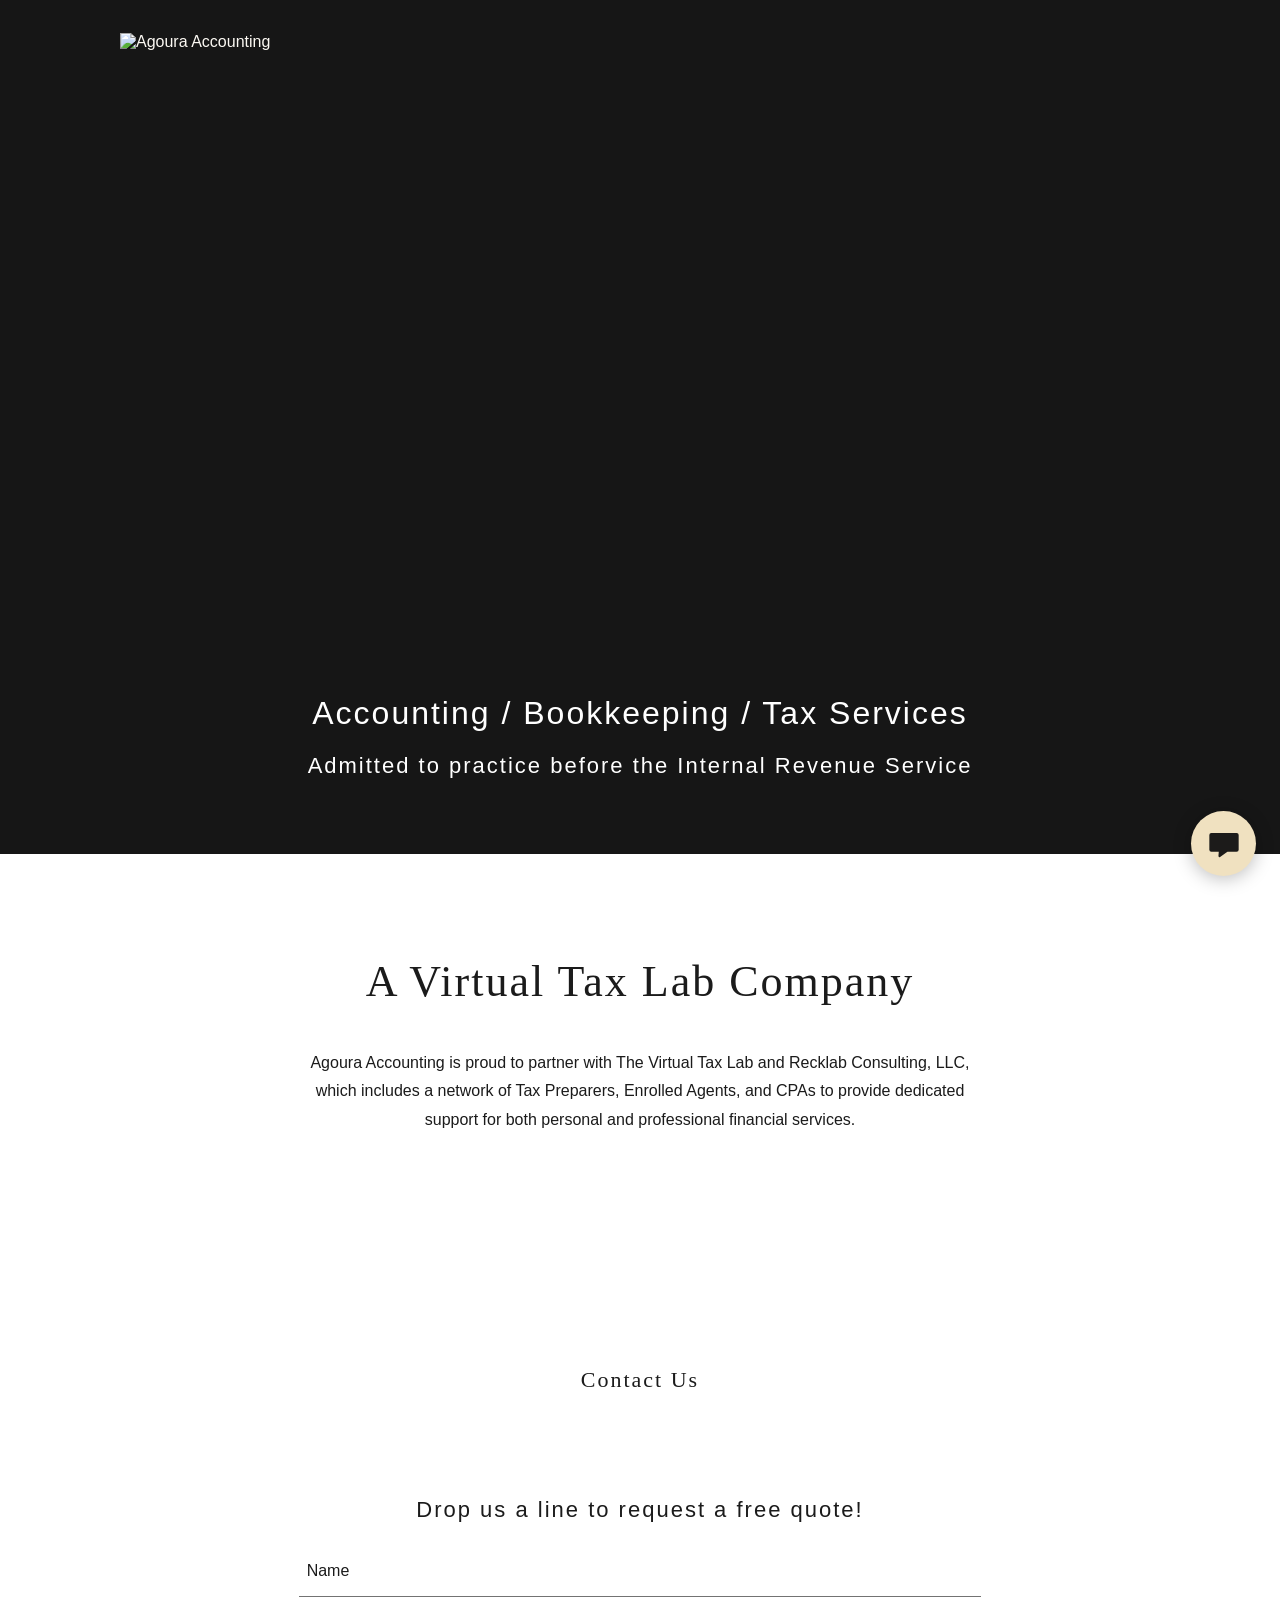
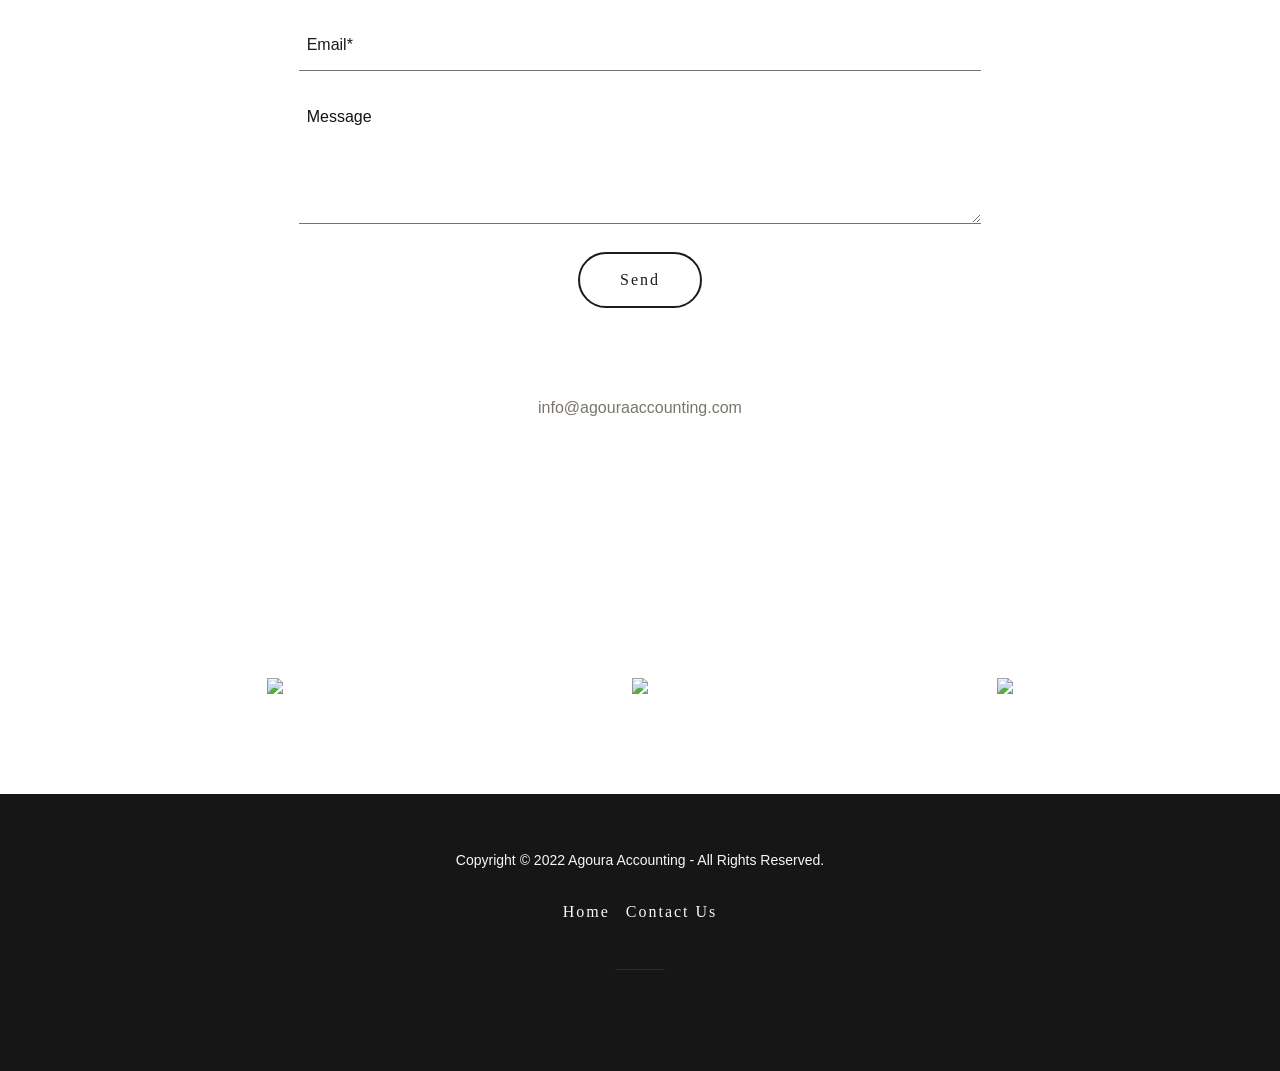
==== commit b2ae2b97: "Replace reCAPTCHA with managed Turnstile and document preview setup" ====
--- a/public/index.html
+++ b/public/index.html
@@ -856,10 +856,10 @@
 <style data-glamor="cxs-md-sheet">@media (min-width: 1024px){.x .c1-e{font-size:16px}}@media (min-width: 1024px){.x .c1-p{display:block}}@media (min-width: 1024px){.x .c1-1r{min-height:66.6796875vw}}@media (min-width: 1024px){.x .c1-1t{position:static}}@media (min-width: 1024px){.x .c1-1y{padding-top:0px}}@media (min-width: 1024px){.x .c1-1z{padding-bottom:0px}}@media (min-width: 1024px){.x .c1-27{padding-top:32px}}@media (min-width: 1024px){.x .c1-28{padding-bottom:32px}}@media (min-width: 1024px){.x .c1-29{padding-left:120px}}@media (min-width: 1024px){.x .c1-2a{padding-right:120px}}@media (min-width: 1024px){.x .c1-2n{display:none}}@media (min-width: 1024px){.x .c1-3r{margin-top:-8px}}@media (min-width: 1024px){.x .c1-4c{height:162px}}@media (min-width: 1024px){.x .c1-4d{width:auto}}@media (min-width: 1024px){.x .c1-4e{max-height:162px}}@media (min-width: 1024px){.x .c1-4f{display:flex}}@media (min-width: 1024px){.x .c1-4y{padding-left:0px}}@media (min-width: 1024px){.x .c1-4z{padding-right:0px}}@media (min-width: 1024px){.x .c1-5a{margin-top:15%}}@media (min-width: 1024px){.x .c1-5b{margin-bottom:0px}}@media (min-width: 1024px){.x .c1-5c{padding-top:102px}}@media (min-width: 1024px){.x .c1-5g{width:984px}}@media (min-width: 1024px){.x .c1-5h{justify-content:center}}@media (min-width: 1024px){.x .c1-5i{margin-left:auto}}@media (min-width: 1024px){.x .c1-5j{margin-right:auto}}@media (min-width: 1024px){.x .c1-5k{max-width:85%}}@media (min-width: 1024px){.x .c1-5l{padding-left:24px}}@media (min-width: 1024px){.x .c1-5m{padding-right:24px}}@media (min-width: 1024px){.x .c1-5q{align-items:center}}@media (min-width: 1024px){.x .c1-5r{width:85%}}@media (min-width: 1024px){.x .c1-5s{padding-bottom:72px}}@media (min-width: 1024px){.x .c1-5t{padding-top:16px}}@media (min-width: 1024px){.x .c1-5u{max-width:100%}}@media (min-width: 1024px){.x .c1-5v > :nth-child(n){margin-bottom:16px}}@media (min-width: 1024px){.x .c1-5w  > :last-child{margin-bottom:0 !important}}@media (min-width: 1024px){.x .c1-67{font-size:30px}}@media (min-width: 1024px){.x .c1-6h{font-size:48px}}@media (min-width: 1024px){.x .c1-6m{font-size:38px}}@media (min-width: 1024px){.x .c1-6r{font-size:22px}}@media (min-width: 1024px){.x .c1-7e{padding-left:56px}}@media (min-width: 1024px){.x .c1-7f{padding-right:56px}}@media (min-width: 1024px){.x .c1-7l{margin-left:16.666666666666664%}}@media (min-width: 1024px){.x .c1-7m{flex-basis:66.66666666666666%}}@media (min-width: 1024px){.x .c1-7n{max-width:66.66666666666666%}}@media (min-width: 1024px){.x .c1-8r{margin-bottom:100px}}@media (min-width: 1024px){.x .c1-a9{font-size:12px}}@media (min-width: 1024px){.x .c1-b0{min-width:100%}}@media (min-width: 1024px){.x .c1-b4{font-size:14px}}@media (min-width: 1024px){.x .c1-bp{z-index:9999}}</style>
 <style data-glamor="cxs-lg-sheet">@media (min-width: 1280px){.x .c1-f{font-size:16px}}@media (min-width: 1280px){.x .c1-5n{width:1160px}}@media (min-width: 1280px){.x .c1-68{font-size:32px}}@media (min-width: 1280px){.x .c1-6i{font-size:62px}}@media (min-width: 1280px){.x .c1-6n{font-size:44px}}@media (min-width: 1280px){.x .c1-6s{font-size:22px}}@media (min-width: 1280px){.x .c1-aa{font-size:12px}}@media (min-width: 1280px){.x .c1-b5{font-size:14px}}</style>
 <style data-glamor="cxs-xl-sheet">@media (min-width: 1536px){.x .c1-g{font-size:18px}}@media (min-width: 1536px){.x .c1-5o{width:1280px}}@media (min-width: 1536px){.x .c1-69{font-size:36px}}@media (min-width: 1536px){.x .c1-6j{font-size:64px}}@media (min-width: 1536px){.x .c1-6o{font-size:48px}}@media (min-width: 1536px){.x .c1-6t{font-size:24px}}@media (min-width: 1536px){.x .c1-ab{font-size:14px}}@media (min-width: 1536px){.x .c1-b6{font-size:16px}}</style>
-<style>.grecaptcha-badge { visibility: hidden; }</style>
+
 <style>.page-inner { background-color: rgb(22, 22, 22); min-height: 100vh; }</style>
 <link rel="icon" href="/assets/ddc9cc20be9fb95c.png"/><link rel="stylesheet" href="/assets/migration.css"/><link rel="canonical" href="https://agouraaccounting.com/"/></head>
-<body class="x  x-fonts-playfair-display x-fonts-open-sans"><div id="layout-27-aef-4-ca-5-cb-6-4765-a-9-e-9-4-c-2-cff-8-a-4-ba-6" class="layout layout-layout layout-layout-layout-28 locale-en-US lang-en"><div data-ux="Page" id="page-55" class="x-el x-el-div x-el c1-1 c1-2 c1-3 c1-4 c1-5 c1-6 c1-7 c1-8 c1-9 c1-a c1-b c1-c c1-d c1-e c1-f c1-g c1-1 c1-2 c1-b c1-c c1-d c1-e c1-f c1-g"><div data-ux="Block" class="x-el x-el-div page-inner c1-1 c1-2 c1-b c1-c c1-d c1-e c1-f c1-g"><div id="e426ab3d-aa3d-4263-8490-c868a320d10d" class="widget widget-header widget-header-header-9"><div data-ux="Header" role="main" data-aid="HEADER_WIDGET" id="n-56" class="x-el x-el-div x-el x-el c1-1 c1-2 c1-b c1-c c1-d c1-e c1-f c1-g c1-1 c1-2 c1-h c1-b c1-c c1-d c1-e c1-f c1-g c1-1 c1-2 c1-b c1-c c1-d c1-e c1-f c1-g"><div> <section data-ux="Section" data-aid="HEADER_SECTION" class="x-el x-el-section c1-1 c1-2 c1-h c1-i c1-j c1-k c1-l c1-b c1-c c1-m c1-n c1-d c1-e c1-f c1-g"><div data-ux="Block" class="x-el x-el-div c1-1 c1-2 c1-o c1-b c1-c c1-d c1-p c1-e c1-f c1-g"></div><div data-ux="HeaderMedia" class="x-el x-el-div c1-1 c1-2 c1-q c1-r c1-b c1-c c1-d c1-e c1-f c1-g"><div role="img" data-aid="BACKGROUND_IMAGE_RENDERED" data-ux="Background" data-ht="Fit" class="x-el x-el-div c1-1 c1-2 c1-s c1-t c1-u c1-v c1-w c1-x c1-y c1-z c1-10 c1-11 c1-b c1-c c1-12 c1-13 c1-14 c1-15 c1-16 c1-17 c1-18 c1-19 c1-1a c1-1b c1-1c c1-1d c1-1e c1-1f c1-1g c1-1h c1-1i c1-1j c1-1k c1-1l c1-1m c1-1n c1-1o c1-1p c1-1q c1-d c1-1r c1-e c1-f c1-g"><div data-ux="Block" class="x-el x-el-div c1-1 c1-2 c1-1s c1-4 c1-b c1-c c1-d c1-1t c1-e c1-f c1-g"><nav data-ux="Block" class="x-el x-el-nav c1-1 c1-2 c1-q c1-1u c1-1v c1-1w c1-1x c1-b c1-c c1-d c1-1y c1-1z c1-e c1-f c1-g"><div data-ux="Container" class="x-el x-el-div c1-1 c1-2 c1-20 c1-21 c1-22 c1-23 c1-24 c1-25 c1-26 c1-b c1-c c1-d c1-27 c1-28 c1-29 c1-2a c1-e c1-f c1-g"><div data-ux="Grid" class="x-el x-el-div c1-1 c1-2 c1-t c1-2b c1-2c c1-2d c1-2e c1-2f c1-2g c1-2h c1-2i c1-b c1-c c1-2j c1-2k c1-2l c1-2m c1-d c1-2n c1-e c1-f c1-g"><div data-ux="GridCell" class="x-el x-el-div c1-1 c1-2 c1-2b c1-r c1-2o c1-2p c1-24 c1-1u c1-2q c1-1v c1-2r c1-2s c1-2t c1-2u c1-t c1-2v c1-2w c1-b c1-c c1-2x c1-2y c1-2z c1-30 c1-d c1-e c1-f c1-g"><div data-ux="Block" data-aid="HEADER_LOGO_RENDERED" class="x-el x-el-div c1-31 c1-32 c1-33 c1-c c1-34 c1-35 c1-36 c1-37 c1-d c1-e c1-f c1-g"><a rel="" role="link" aria-haspopup="menu" data-ux="Link" data-page="7556607b-a69b-4bf6-b554-18b0087312b7" title="Agoura Accounting" href="/" data-typography="LinkAlpha" class="x-el x-el-a c1-38 c1-39 c1-3a c1-3b c1-2w c1-3c c1-3d c1-3e c1-3f c1-3g c1-3h c1-24 c1-3i c1-b c1-3j c1-c c1-3k c1-3l c1-3m c1-d c1-e c1-f c1-g" data-tccl="ux2.HEADER.header9.Logo.Fit.Link.Default.58.click,click"><div data-ux="Block" data-aid="HEADER_LOGO_OVERHANG_CONTAINER" class="x-el x-el-div c1-1 c1-2 c1-3n c1-q c1-1x c1-b c1-c c1-d c1-e c1-f c1-g"><div data-ux="Block" class="x-el x-el-div c1-1 c1-2 c1-31 c1-1u c1-3o c1-1v c1-3p c1-3q c1-b c1-c c1-d c1-3r c1-e c1-f c1-g"><img src="/assets/f0f1896d1460d274.png" srcSet="/assets/a841ecaf8275cfbc.png, /assets/366b18beba739863.png 2x, /assets/9d3a2ba42058609e.png 3x" alt="Agoura Accounting" data-ux="ImageLogo" data-aid="HEADER_LOGO_IMAGE_RENDERED" class="x-el x-el-img c1-1 c1-2 c1-3i c1-24 c1-20 c1-21 c1-2e c1-2g c1-3s c1-3t c1-3u c1-3v c1-1w c1-3w c1-1u c1-3o c1-1v c1-3p c1-3x c1-3q c1-b c1-c c1-3y c1-3z c1-40 c1-41 c1-42 c1-43 c1-44 c1-45 c1-46 c1-47 c1-48 c1-49 c1-4a c1-4b c1-d c1-4c c1-4d c1-4e c1-e c1-f c1-g"/></div></div></a></div></div></div><div data-ux="Grid" id="navBarId-60" class="x-el x-el-div c1-1 c1-2 c1-o c1-2b c1-2c c1-2d c1-2e c1-2f c1-2g c1-2h c1-w c1-2i c1-1u c1-1v c1-b c1-c c1-2j c1-2k c1-2l c1-2m c1-d c1-4f c1-e c1-f c1-g"><div data-ux="GridCell" class="x-el x-el-div c1-1 c1-2 c1-2b c1-r c1-4g c1-4h c1-4i c1-1u c1-2q c1-1v c1-2r c1-2s c1-2t c1-2u c1-t c1-2i c1-w c1-b c1-c c1-2x c1-2y c1-2z c1-30 c1-d c1-e c1-f c1-g"><div data-ux="Block" data-aid="HEADER_LOGO_RENDERED" class="x-el x-el-div c1-31 c1-32 c1-33 c1-4j c1-c c1-34 c1-35 c1-36 c1-37 c1-d c1-e c1-f c1-g"><a rel="" role="link" aria-haspopup="menu" data-ux="Link" data-page="7556607b-a69b-4bf6-b554-18b0087312b7" title="Agoura Accounting" href="/" data-typography="LinkAlpha" class="x-el x-el-a c1-38 c1-39 c1-3a c1-3b c1-2w c1-3c c1-3d c1-3e c1-3f c1-3g c1-3h c1-24 c1-3i c1-b c1-3j c1-c c1-3k c1-3l c1-3m c1-d c1-e c1-f c1-g" data-tccl="ux2.HEADER.header9.Logo.Fit.Link.Default.61.click,click"><div data-ux="Block" data-aid="HEADER_LOGO_OVERHANG_CONTAINER" class="x-el x-el-div c1-1 c1-2 c1-3n c1-q c1-1x c1-b c1-c c1-d c1-e c1-f c1-g"><div data-ux="Block" class="x-el x-el-div c1-1 c1-2 c1-31 c1-1u c1-3o c1-1v c1-3p c1-3q c1-b c1-c c1-d c1-3r c1-e c1-f c1-g"><img src="/assets/f0f1896d1460d274.png" srcSet="/assets/a841ecaf8275cfbc.png, /assets/366b18beba739863.png 2x, /assets/9d3a2ba42058609e.png 3x" alt="Agoura Accounting" data-ux="ImageLogo" data-aid="HEADER_LOGO_IMAGE_RENDERED" id="logo-59" class="x-el x-el-img c1-1 c1-2 c1-3i c1-24 c1-20 c1-21 c1-2e c1-2g c1-3s c1-3t c1-3u c1-3v c1-1w c1-3w c1-1u c1-3o c1-1v c1-3p c1-3x c1-3q c1-b c1-c c1-3y c1-3z c1-40 c1-41 c1-42 c1-43 c1-44 c1-45 c1-46 c1-47 c1-48 c1-49 c1-4a c1-4b c1-d c1-4c c1-4d c1-4e c1-e c1-f c1-g"/></div></div></a></div></div></div></div></nav></div><img src="[data-uri]" alt="[data-uri]" data-ux="HeaderMediaImage" class="x-el x-el-img c1-1 c1-2 c1-4 c1-24 c1-4k c1-4l c1-2e c1-2g c1-3s c1-4m c1-4n c1-4o c1-4p c1-4q c1-4r c1-l c1-4s c1-4t c1-4u c1-4v c1-3x c1-3q c1-b c1-c c1-4w c1-4x c1-d c1-4y c1-4z c1-2n c1-e c1-f c1-g"/><div data-ux="Block" class="x-el x-el-div c1-1 c1-2 c1-4 c1-r c1-o c1-2i c1-u c1-50 c1-2e c1-2g c1-51 c1-b c1-c c1-52 c1-53 c1-42 c1-54 c1-44 c1-55 c1-56 c1-57 c1-48 c1-58 c1-4a c1-59 c1-d c1-5a c1-5b c1-5c c1-4f c1-e c1-f c1-g"><div data-ux="Container" class="x-el x-el-div c1-1 c1-2 c1-4k c1-4l c1-5d c1-5e c1-24 c1-t c1-b c1-c c1-5f c1-d c1-5g c1-5h c1-5i c1-5j c1-5k c1-5l c1-5m c1-e c1-5n c1-f c1-5o c1-g"><div data-ux="Block" class="x-el x-el-div c1-1 c1-2 c1-t c1-u c1-50 c1-4 c1-q c1-2v c1-1u c1-5p c1-b c1-c c1-d c1-5q c1-5r c1-5s c1-5t c1-e c1-f c1-g"><div data-ux="Hero" class="x-el x-el-div c1-1 c1-2 c1-2v c1-b c1-c c1-d c1-5u c1-5v c1-5w c1-e c1-f c1-g"><div data-ux="Container" class="x-el x-el-div c1-1 c1-2 c1-4k c1-4l c1-3p c1-3o c1-24 c1-5x c1-1u c1-1v c1-2e c1-2g c1-3q c1-b c1-c c1-5f c1-d c1-5g c1-e c1-5n c1-f c1-5o c1-g"><div data-ux="Element" id="tagline-container-62" class="x-el x-el-div c1-1 c1-2 c1-3b c1-2w c1-5y c1-5z c1-q c1-24 c1-b c1-c c1-d c1-e c1-f c1-g"><h1 role="heading" aria-level="1" data-ux="Tagline" data-aid="HEADER_TAGLINE_RENDERED" id="dynamic-tagline-63" data-typography="HeadingGamma" data-font-scaled="true" class="x-el x-el-h1 c1-60 c1-2 c1-3b c1-2w c1-61 c1-20 c1-21 c1-2e c1-2g c1-62 c1-q c1-31 c1-24 c1-b c1-63 c1-64 c1-65 c1-66 c1-67 c1-68 c1-69">Accounting / Bookkeeping / Tax Services</h1><span role="heading" aria-level="NaN" data-ux="scaler" data-size="xxxlarge" data-scaler-id="scaler-tagline-container-62" aria-hidden="true" data-typography="HeadingGamma" data-font-scaled="true" class="x-el x-el-span c1-60 c1-2 c1-6a c1-6b c1-61 c1-20 c1-21 c1-2e c1-2g c1-62 c1-1s c1-o c1-24 c1-6c c1-3i c1-6d c1-6e c1-6f c1-b c1-63 c1-65 c1-6g c1-6h c1-6i c1-6j">Accounting / Bookkeeping / Tax Services</span><span role="heading" aria-level="NaN" data-ux="scaler" data-size="xxlarge" data-scaler-id="scaler-tagline-container-62" aria-hidden="true" data-typography="HeadingGamma" data-font-scaled="true" class="x-el x-el-span c1-60 c1-2 c1-6a c1-6b c1-61 c1-20 c1-21 c1-2e c1-2g c1-62 c1-1s c1-o c1-24 c1-6c c1-3i c1-6d c1-6e c1-6k c1-b c1-63 c1-65 c1-6l c1-6m c1-6n c1-6o">Accounting / Bookkeeping / Tax Services</span><span role="heading" aria-level="NaN" data-ux="scaler" data-size="xlarge" data-scaler-id="scaler-tagline-container-62" aria-hidden="true" data-typography="HeadingGamma" data-font-scaled="true" class="x-el x-el-span c1-60 c1-2 c1-6a c1-6b c1-61 c1-20 c1-21 c1-2e c1-2g c1-62 c1-1s c1-o c1-24 c1-6c c1-3i c1-6d c1-6e c1-64 c1-b c1-63 c1-65 c1-66 c1-67 c1-68 c1-69">Accounting / Bookkeeping / Tax Services</span><span role="heading" aria-level="NaN" data-ux="scaler" data-size="large" data-scaler-id="scaler-tagline-container-62" aria-hidden="true" data-typography="HeadingGamma" data-font-scaled="true" class="x-el x-el-span c1-60 c1-2 c1-6a c1-6b c1-61 c1-20 c1-21 c1-2e c1-2g c1-62 c1-1s c1-o c1-24 c1-6c c1-3i c1-6d c1-6e c1-6p c1-b c1-63 c1-65 c1-6q c1-6r c1-6s c1-6t">Accounting / Bookkeeping / Tax Services</span></div></div><div data-ux="HeroText" data-aid="HEADER_TAGLINE2_RENDERED" data-typography="HeadingDelta" class="x-el c1-60 c1-2 c1-3b c1-2w c1-6u c1-2e c1-6v c1-31 c1-24 c1-6w c1-6x c1-6y c1-6z c1-b c1-63 c1-6p c1-65 c1-6q c1-6r c1-6s c1-6t x-rt"><p style="margin:0"><span class="x-el x-el-span c1-77 c1-78 c1-b c1-6p c1-6q c1-6r c1-6s c1-6t">Admitted to practice before the Internal Revenue Service</span></p></div></div></div></div></div><div data-ux="Block" class="x-el x-el-div c1-1 c1-2 c1-4 c1-r c1-t c1-2i c1-u c1-50 c1-2e c1-2g c1-51 c1-b c1-c c1-52 c1-79 c1-42 c1-54 c1-44 c1-55 c1-56 c1-7a c1-48 c1-58 c1-4a c1-59 c1-d c1-5a c1-5b c1-5c c1-2n c1-e c1-f c1-g"><div data-ux="Container" class="x-el x-el-div c1-1 c1-2 c1-4k c1-4l c1-5d c1-5e c1-24 c1-t c1-b c1-c c1-5f c1-d c1-5g c1-5h c1-5i c1-5j c1-5k c1-5l c1-5m c1-e c1-5n c1-f c1-5o c1-g"><div data-ux="Block" class="x-el x-el-div c1-1 c1-2 c1-t c1-u c1-50 c1-4 c1-q c1-2v c1-1u c1-5p c1-b c1-c c1-d c1-5q c1-5r c1-5s c1-5t c1-e c1-f c1-g"><div data-ux="Hero" class="x-el x-el-div c1-1 c1-2 c1-2v c1-b c1-c c1-d c1-5u c1-5v c1-5w c1-e c1-f c1-g"><div data-ux="Container" class="x-el x-el-div c1-1 c1-2 c1-4k c1-4l c1-3p c1-3o c1-24 c1-5x c1-1u c1-1v c1-2e c1-2g c1-3q c1-b c1-c c1-5f c1-d c1-5g c1-e c1-5n c1-f c1-5o c1-g"><div data-ux="Element" id="tagline-container-64" class="x-el x-el-div c1-1 c1-2 c1-3b c1-2w c1-5y c1-5z c1-q c1-24 c1-b c1-c c1-d c1-e c1-f c1-g"><h1 role="heading" aria-level="1" data-ux="Tagline" data-aid="HEADER_TAGLINE_RENDERED" id="dynamic-tagline-65" data-typography="HeadingGamma" data-font-scaled="true" class="x-el x-el-h1 c1-60 c1-2 c1-3b c1-2w c1-61 c1-20 c1-21 c1-2e c1-2g c1-62 c1-q c1-31 c1-24 c1-b c1-7b c1-64 c1-65 c1-66 c1-67 c1-68 c1-69">Accounting / Bookkeeping / Tax Services</h1><span role="heading" aria-level="NaN" data-ux="scaler" data-size="xxxlarge" data-scaler-id="scaler-tagline-container-64" aria-hidden="true" data-typography="HeadingGamma" data-font-scaled="true" class="x-el x-el-span c1-60 c1-2 c1-6a c1-6b c1-61 c1-20 c1-21 c1-2e c1-2g c1-62 c1-1s c1-o c1-24 c1-6c c1-3i c1-6d c1-6e c1-6f c1-b c1-7b c1-65 c1-6g c1-6h c1-6i c1-6j">Accounting / Bookkeeping / Tax Services</span><span role="heading" aria-level="NaN" data-ux="scaler" data-size="xxlarge" data-scaler-id="scaler-tagline-container-64" aria-hidden="true" data-typography="HeadingGamma" data-font-scaled="true" class="x-el x-el-span c1-60 c1-2 c1-6a c1-6b c1-61 c1-20 c1-21 c1-2e c1-2g c1-62 c1-1s c1-o c1-24 c1-6c c1-3i c1-6d c1-6e c1-6k c1-b c1-7b c1-65 c1-6l c1-6m c1-6n c1-6o">Accounting / Bookkeeping / Tax Services</span><span role="heading" aria-level="NaN" data-ux="scaler" data-size="xlarge" data-scaler-id="scaler-tagline-container-64" aria-hidden="true" data-typography="HeadingGamma" data-font-scaled="true" class="x-el x-el-span c1-60 c1-2 c1-6a c1-6b c1-61 c1-20 c1-21 c1-2e c1-2g c1-62 c1-1s c1-o c1-24 c1-6c c1-3i c1-6d c1-6e c1-64 c1-b c1-7b c1-65 c1-66 c1-67 c1-68 c1-69">Accounting / Bookkeeping / Tax Services</span><span role="heading" aria-level="NaN" data-ux="scaler" data-size="large" data-scaler-id="scaler-tagline-container-64" aria-hidden="true" data-typography="HeadingGamma" data-font-scaled="true" class="x-el x-el-span c1-60 c1-2 c1-6a c1-6b c1-61 c1-20 c1-21 c1-2e c1-2g c1-62 c1-1s c1-o c1-24 c1-6c c1-3i c1-6d c1-6e c1-6p c1-b c1-7b c1-65 c1-6q c1-6r c1-6s c1-6t">Accounting / Bookkeeping / Tax Services</span></div></div><div data-ux="HeroText" data-aid="HEADER_TAGLINE2_RENDERED" data-typography="HeadingDelta" class="x-el c1-60 c1-2 c1-3b c1-2w c1-6u c1-2e c1-6v c1-31 c1-24 c1-6w c1-6x c1-6y c1-6z c1-b c1-7b c1-6p c1-65 c1-6q c1-6r c1-6s c1-6t x-rt"><p style="margin:0"><span class="x-el x-el-span c1-77 c1-78 c1-b c1-6p c1-6q c1-6r c1-6s c1-6t">Admitted to practice before the Internal Revenue Service</span></p></div></div></div></div></div></div></div></section> </div></div></div><div id="9d20a17f-ba52-420b-b415-6083172009a8" class="widget widget-introduction widget-introduction-introduction-4"><div data-ux="Widget" role="region" id="9d20a17f-ba52-420b-b415-6083172009a8" class="x-el x-el-div x-el c1-1 c1-2 c1-3 c1-b c1-c c1-d c1-e c1-f c1-g c1-1 c1-2 c1-b c1-c c1-d c1-e c1-f c1-g"><div> <section data-ux="Section" class="x-el x-el-section c1-1 c1-2 c1-3 c1-i c1-j c1-b c1-c c1-m c1-n c1-d c1-e c1-f c1-g"><div data-ux="SectionContainer" class="x-el x-el-div c1-1 c1-2 c1-20 c1-21 c1-7c c1-7d c1-24 c1-b c1-c c1-5f c1-d c1-5g c1-7e c1-7f c1-e c1-5n c1-f c1-5o c1-g"><div data-ux="Grid" class="x-el x-el-div c1-1 c1-2 c1-t c1-2b c1-2c c1-7g c1-2e c1-2f c1-2g c1-2h c1-2v c1-b c1-c c1-2j c1-2k c1-2l c1-2m c1-d c1-e c1-f c1-g"><div data-ux="GridCell" class="x-el x-el-div c1-1 c1-2 c1-2b c1-r c1-2o c1-7h c1-24 c1-1u c1-2q c1-1v c1-2r c1-b c1-c c1-7i c1-7j c1-7k c1-2x c1-2y c1-2z c1-30 c1-d c1-7l c1-7m c1-7n c1-e c1-f c1-g"><div data-ux="ContentBasic" class="x-el x-el-div x-el c1-1 c1-2 c1-t c1-u c1-4 c1-7o c1-2i c1-2v c1-7p c1-7q c1-b c1-c c1-7r c1-7s c1-d c1-e c1-f c1-g c1-1 c1-2 c1-b c1-c c1-d c1-e c1-f c1-g"><h4 role="heading" aria-level="4" data-ux="FeaturedHeading" data-aid="SECTION_TITLE_RENDERED" data-typography="HeadingEpsilon" class="x-el x-el-h4 c1-60 c1-2 c1-3b c1-2w c1-61 c1-4k c1-4l c1-2e c1-7t c1-32 c1-7u c1-6k c1-65 c1-6l c1-6m c1-6n c1-6o">A Virtual Tax Lab Company</h4><div data-ux="FeaturedText" alignment="center" data-aid="DESCRIPTION_TEXT" data-typography="BodyAlpha" class="x-el c1-1 c1-2 c1-3b c1-2w c1-6u c1-2e c1-7v c1-7w c1-7x c1-7y c1-7z c1-80 c1-81 c1-82 c1-83 c1-84 c1-85 c1-86 c1-87 c1-88 c1-89 c1-8a c1-8b c1-8c c1-8d c1-8e c1-8f c1-8g c1-8h c1-8i c1-8j c1-8k c1-8l c1-8m c1-8n c1-8o c1-r c1-b c1-7u c1-c c1-65 c1-d c1-e c1-f c1-g x-rt"><p style="margin:0"><span class="x-el x-el-span c1-77 c1-78 c1-b c1-c c1-d c1-e c1-f c1-g">Agoura Accounting is proud to partner with The Virtual Tax Lab and Recklab Consulting, LLC, which includes a network of Tax Preparers, Enrolled Agents, and CPAs to provide dedicated support for both personal and professional financial services.</span></p></div><div data-ux="Block" class="x-el x-el-div c1-1 c1-2 c1-b c1-c c1-d c1-e c1-f c1-g"></div></div></div></div></div></section> </div></div></div><div id="53f6cfb9-ee8b-49b3-8d24-110c386690e8" class="widget widget-contact widget-contact-contact-8"><div data-ux="Widget" role="region" id="53f6cfb9-ee8b-49b3-8d24-110c386690e8" class="x-el x-el-div x-el c1-1 c1-2 c1-3 c1-b c1-c c1-d c1-e c1-f c1-g c1-1 c1-2 c1-b c1-c c1-d c1-e c1-f c1-g"><div> <section data-ux="Section" class="x-el x-el-section c1-1 c1-2 c1-3 c1-i c1-j c1-q c1-b c1-c c1-m c1-n c1-d c1-e c1-f c1-g"><div data-ux="SectionContainer" class="x-el x-el-div c1-1 c1-2 c1-20 c1-21 c1-7c c1-7d c1-24 c1-b c1-c c1-5f c1-d c1-5g c1-7e c1-7f c1-e c1-5n c1-f c1-5o c1-g"><h2 role="heading" aria-level="2" data-ux="SectionHeading" data-aid="CONTACT_SECTION_TITLE_REND" data-typography="HeadingBeta" class="x-el x-el-h2 c1-60 c1-2 c1-3b c1-2w c1-8p c1-4k c1-4l c1-2e c1-8q c1-2v c1-32 c1-6p c1-7u c1-65 c1-6q c1-8r c1-6r c1-6s c1-6t"><span data-ux="Element" class="">Contact Us</span></h2><div data-ux="Content" class="x-el x-el-div c1-1 c1-2 c1-b c1-c c1-d c1-e c1-f c1-g"><div data-ux="Element" id="bs-1" class="x-el x-el-div c1-1 c1-2 c1-b c1-c c1-d c1-e c1-f c1-g"><div data-ux="Grid" class="x-el x-el-div c1-1 c1-2 c1-t c1-2b c1-2c c1-7g c1-2e c1-2f c1-2g c1-2h c1-b c1-c c1-2j c1-2k c1-2l c1-2m c1-d c1-e c1-f c1-g"><div data-ux="GridCell" class="x-el x-el-div c1-1 c1-2 c1-2b c1-r c1-2o c1-7h c1-24 c1-1u c1-2q c1-1v c1-2r c1-b c1-c c1-7i c1-7j c1-7k c1-2x c1-2y c1-2z c1-30 c1-d c1-7l c1-7m c1-7n c1-e c1-f c1-g"><div data-ux="Block" data-aid="CONTACT_FORM_CONTAINER_REND" class="x-el x-el-div c1-1 c1-2 c1-8u c1-2v c1-b c1-c c1-d c1-e c1-f c1-g"><form action="/api/contact" method="post" aria-live="polite" data-ux="Form" class="x-el x-el-form c1-1 c1-2 c1-2g c1-b c1-c c1-d c1-e c1-f c1-g"><input type="text" name="website" autoComplete="off" tabindex="-1" style="display:none" value=""/><h4 role="heading" aria-level="4" data-ux="HeadingMinor" data-aid="CONTACT_FORM_TITLE_REND" data-typography="HeadingDelta" class="x-el x-el-h4 c1-60 c1-2 c1-3b c1-2w c1-61 c1-4k c1-4l c1-2e c1-8v c1-b c1-7u c1-6p c1-65 c1-6q c1-6r c1-6s c1-6t">Drop us a line to request a free quote!</h4><div data-ux="Block" class="x-el x-el-div c1-1 c1-2 c1-8w c1-b c1-c c1-d c1-e c1-f c1-g"><div data-ux="Block" class="x-el x-el-div c1-1 c1-2 c1-b c1-c c1-d c1-e c1-f c1-g"><div data-ux="InputFloatLabel" type="text" data-aid="CONTACT_FORM_NAME" class="x-el x-el-div c1-1 c1-2 c1-q c1-b c1-c c1-d c1-e c1-f c1-g"><input type="text" role="textbox" aria-multiline="false" data-ux="InputFloatLabel" id="input66" value="" name="name" maxlength="254" autocomplete="name" data-aid="CONTACT_FORM_NAME" data-typography="InputAlpha" class="x-el x-el-input c1-1 c1-2 c1-1w c1-8x c1-4 c1-4s c1-4t c1-8y c1-4v c1-8z c1-90 c1-22 c1-23 c1-3x c1-91 c1-b c1-92 c1-c c1-65 c1-93 c1-94 c1-95 c1-96 c1-97 c1-98 c1-99 c1-9a c1-9b c1-9c c1-9d c1-9e c1-9f c1-d c1-e c1-f c1-g"/><label data-ux="InputFloatLabelLabel" for="input66" data-typography="InputAlpha" class="x-el x-el-label c1-1 c1-2 c1-31 c1-3b c1-2w c1-1s c1-9g c1-9h c1-9i c1-9j c1-b c1-7u c1-c c1-65 c1-9f c1-d c1-e c1-f c1-g">Name</label></div></div></div><div data-ux="Block" class="x-el x-el-div c1-1 c1-2 c1-8w c1-b c1-c c1-d c1-e c1-f c1-g"><div data-ux="Block" class="x-el x-el-div c1-1 c1-2 c1-b c1-c c1-d c1-e c1-f c1-g"><div data-ux="InputFloatLabel" type="text" data-aid="CONTACT_FORM_EMAIL" class="x-el x-el-div c1-1 c1-2 c1-q c1-b c1-c c1-d c1-e c1-f c1-g"><input type="email" role="textbox" aria-multiline="false" data-ux="InputFloatLabel" id="input67" value="" name="email" maxlength="254" required autocomplete="email" data-aid="CONTACT_FORM_EMAIL" data-typography="InputAlpha" class="x-el x-el-input c1-1 c1-2 c1-1w c1-8x c1-4 c1-4s c1-4t c1-8y c1-4v c1-8z c1-90 c1-22 c1-23 c1-3x c1-91 c1-b c1-92 c1-c c1-65 c1-93 c1-94 c1-95 c1-96 c1-97 c1-98 c1-99 c1-9a c1-9b c1-9c c1-9d c1-9e c1-9f c1-d c1-e c1-f c1-g"/><label data-ux="InputFloatLabelLabel" for="input67" data-typography="InputAlpha" class="x-el x-el-label c1-1 c1-2 c1-31 c1-3b c1-2w c1-1s c1-9g c1-9h c1-9i c1-9j c1-b c1-7u c1-c c1-65 c1-9f c1-d c1-e c1-f c1-g">Email*</label></div></div></div><div data-ux="Block" class="x-el x-el-div c1-1 c1-2 c1-8w c1-b c1-c c1-d c1-e c1-f c1-g"><div data-ux="Block" class="x-el x-el-div c1-1 c1-2 c1-b c1-c c1-d c1-e c1-f c1-g"><textarea role="textbox" aria-multiline="true" rows="4" aria-label="Message" data-ux="InputTextArea" placeholder="Message" name="message" maxlength="5000" data-aid="CONTACT_FORM_MESSAGE" data-typography="InputAlpha" class="x-el x-el-textarea c1-1 c1-2 c1-1w c1-8x c1-4 c1-4s c1-4t c1-8y c1-4v c1-9k c1-90 c1-22 c1-23 c1-3x c1-91 c1-9l c1-b c1-92 c1-c c1-65 c1-93 c1-94 c1-95 c1-96 c1-97 c1-9e c1-9f c1-d c1-e c1-f c1-g"></textarea></div></div><div data-ux="Block" class="x-el x-el-div c1-1 c1-2 c1-8w c1-b c1-c c1-d c1-e c1-f c1-g"><div data-ux="Block" class="x-el x-el-div c1-1 c1-2 c1-b c1-c c1-d c1-e c1-f c1-g"><div data-ux="Block" class="x-el x-el-div c1-1 c1-2 c1-2v c1-b c1-c c1-d c1-e c1-f c1-g"><button data-ux-btn="primary" customBorderWidth="small" data-ux="ButtonPrimary" type="submit" data-aid="CONTACT_SUBMIT_BUTTON_REND" data-tccl="ux2.contact.submit_form.click,click" state="default" data-typography="ButtonAlpha" class="x-el x-el-button c1-60 c1-2 c1-9m c1-9n c1-9o c1-3d c1-9p c1-9q c1-2i c1-8u c1-2v c1-3a c1-2w c1-3b c1-q c1-24 c1-4 c1-9r c1-9s c1-9k c1-90 c1-9t c1-9u c1-1w c1-7u c1-9v c1-9w c1-9x c1-9y c1-9z c1-32 c1-65 c1-11 c1-c c1-a0 c1-a1 c1-a2 c1-a3 c1-a4 c1-d c1-e c1-f c1-g">Send</button></div></div></div><div data-ux="Block" class="x-el x-el-div c1-1 c1-2 c1-9k c1-a5 c1-2v c1-b c1-c c1-d c1-e c1-f c1-g"><p data-recaptcha-disclosure data-ux="DetailsMinor" data-typography="DetailsBeta" class="x-el x-el-p c1-1 c1-2 c1-3b c1-2w c1-6u c1-2e c1-2g c1-b c1-a6 c1-a7 c1-65 c1-a8 c1-a9 c1-aa c1-ab">This site is protected by reCAPTCHA and the Google <a rel="noopener" role="link" aria-haspopup="true" data-ux="Link" target="_blank" href="https://policies.google.com/privacy" data-typography="LinkAlpha" class="x-el x-el-a c1-38 c1-39 c1-3a c1-3b c1-2w c1-3c c1-3d c1-b c1-ac c1-a7 c1-3k c1-ad c1-ae c1-a8 c1-a9 c1-aa c1-ab" data-tccl="ux2.CONTACT.contact8.Form.Default.Link.Default.68.click,click">Privacy Policy</a> and <a rel="noopener" role="link" aria-haspopup="true" data-ux="Link" target="_blank" href="https://policies.google.com/terms" data-typography="LinkAlpha" class="x-el x-el-a c1-38 c1-39 c1-3a c1-3b c1-2w c1-3c c1-3d c1-b c1-ac c1-a7 c1-3k c1-ad c1-ae c1-a8 c1-a9 c1-aa c1-ab" data-tccl="ux2.CONTACT.contact8.Form.Default.Link.Default.69.click,click">Terms of Service</a> apply.</p></div><p class="form-status" role="status" aria-live="polite" hidden></p></form></div></div></div></div><div data-ux="Grid" data-aid="CONTACT_INFO_CONTAINER_REND" class="x-el x-el-div c1-1 c1-2 c1-t c1-2b c1-2c c1-7g c1-2e c1-2f c1-af c1-2h c1-b c1-c c1-2j c1-2k c1-ag c1-2m c1-d c1-e c1-f c1-g"><div data-ux="GridCell" class="x-el x-el-div c1-1 c1-2 c1-2b c1-r c1-2o c1-7h c1-24 c1-1u c1-2q c1-8w c1-2r c1-b c1-c c1-7i c1-7j c1-7k c1-2x c1-2y c1-ah c1-30 c1-d c1-7l c1-7m c1-7n c1-e c1-f c1-g"><div data-ux="Block" class="x-el x-el-div c1-1 c1-2 c1-ai c1-2v c1-b c1-c c1-d c1-e c1-f c1-g"><div data-ux="Block" class="x-el x-el-div c1-1 c1-2 c1-b c1-c c1-d c1-e c1-f c1-g"><p data-ux="ContentText" data-typography="BodyAlpha" class="x-el x-el-p c1-1 c1-2 c1-3b c1-2w c1-6u c1-2e c1-8v c1-62 c1-8o c1-b c1-7u c1-c c1-65 c1-d c1-e c1-f c1-g"><a rel="" role="link" aria-haspopup="false" data-ux="Link" data-aid="CONTACT_INFO_EMAIL_REND" href="mailto:info@agouraaccounting.com" data-typography="LinkAlpha" class="x-el x-el-a c1-38 c1-39 c1-3a c1-3b c1-2w c1-3c c1-3d c1-b c1-ac c1-c c1-3k c1-ad c1-ae c1-d c1-e c1-f c1-g" data-tccl="ux2.CONTACT.contact8.Content.Default.Link.Default.70.click,click">info@agouraaccounting.com</a>
+<body class="x  x-fonts-playfair-display x-fonts-open-sans"><div id="layout-27-aef-4-ca-5-cb-6-4765-a-9-e-9-4-c-2-cff-8-a-4-ba-6" class="layout layout-layout layout-layout-layout-28 locale-en-US lang-en"><div data-ux="Page" id="page-55" class="x-el x-el-div x-el c1-1 c1-2 c1-3 c1-4 c1-5 c1-6 c1-7 c1-8 c1-9 c1-a c1-b c1-c c1-d c1-e c1-f c1-g c1-1 c1-2 c1-b c1-c c1-d c1-e c1-f c1-g"><div data-ux="Block" class="x-el x-el-div page-inner c1-1 c1-2 c1-b c1-c c1-d c1-e c1-f c1-g"><div id="e426ab3d-aa3d-4263-8490-c868a320d10d" class="widget widget-header widget-header-header-9"><div data-ux="Header" role="main" data-aid="HEADER_WIDGET" id="n-56" class="x-el x-el-div x-el x-el c1-1 c1-2 c1-b c1-c c1-d c1-e c1-f c1-g c1-1 c1-2 c1-h c1-b c1-c c1-d c1-e c1-f c1-g c1-1 c1-2 c1-b c1-c c1-d c1-e c1-f c1-g"><div> <section data-ux="Section" data-aid="HEADER_SECTION" class="x-el x-el-section c1-1 c1-2 c1-h c1-i c1-j c1-k c1-l c1-b c1-c c1-m c1-n c1-d c1-e c1-f c1-g"><div data-ux="Block" class="x-el x-el-div c1-1 c1-2 c1-o c1-b c1-c c1-d c1-p c1-e c1-f c1-g"></div><div data-ux="HeaderMedia" class="x-el x-el-div c1-1 c1-2 c1-q c1-r c1-b c1-c c1-d c1-e c1-f c1-g"><div role="img" data-aid="BACKGROUND_IMAGE_RENDERED" data-ux="Background" data-ht="Fit" class="x-el x-el-div c1-1 c1-2 c1-s c1-t c1-u c1-v c1-w c1-x c1-y c1-z c1-10 c1-11 c1-b c1-c c1-12 c1-13 c1-14 c1-15 c1-16 c1-17 c1-18 c1-19 c1-1a c1-1b c1-1c c1-1d c1-1e c1-1f c1-1g c1-1h c1-1i c1-1j c1-1k c1-1l c1-1m c1-1n c1-1o c1-1p c1-1q c1-d c1-1r c1-e c1-f c1-g"><div data-ux="Block" class="x-el x-el-div c1-1 c1-2 c1-1s c1-4 c1-b c1-c c1-d c1-1t c1-e c1-f c1-g"><nav data-ux="Block" class="x-el x-el-nav c1-1 c1-2 c1-q c1-1u c1-1v c1-1w c1-1x c1-b c1-c c1-d c1-1y c1-1z c1-e c1-f c1-g"><div data-ux="Container" class="x-el x-el-div c1-1 c1-2 c1-20 c1-21 c1-22 c1-23 c1-24 c1-25 c1-26 c1-b c1-c c1-d c1-27 c1-28 c1-29 c1-2a c1-e c1-f c1-g"><div data-ux="Grid" class="x-el x-el-div c1-1 c1-2 c1-t c1-2b c1-2c c1-2d c1-2e c1-2f c1-2g c1-2h c1-2i c1-b c1-c c1-2j c1-2k c1-2l c1-2m c1-d c1-2n c1-e c1-f c1-g"><div data-ux="GridCell" class="x-el x-el-div c1-1 c1-2 c1-2b c1-r c1-2o c1-2p c1-24 c1-1u c1-2q c1-1v c1-2r c1-2s c1-2t c1-2u c1-t c1-2v c1-2w c1-b c1-c c1-2x c1-2y c1-2z c1-30 c1-d c1-e c1-f c1-g"><div data-ux="Block" data-aid="HEADER_LOGO_RENDERED" class="x-el x-el-div c1-31 c1-32 c1-33 c1-c c1-34 c1-35 c1-36 c1-37 c1-d c1-e c1-f c1-g"><a rel="" role="link" aria-haspopup="menu" data-ux="Link" data-page="7556607b-a69b-4bf6-b554-18b0087312b7" title="Agoura Accounting" href="/" data-typography="LinkAlpha" class="x-el x-el-a c1-38 c1-39 c1-3a c1-3b c1-2w c1-3c c1-3d c1-3e c1-3f c1-3g c1-3h c1-24 c1-3i c1-b c1-3j c1-c c1-3k c1-3l c1-3m c1-d c1-e c1-f c1-g" data-tccl="ux2.HEADER.header9.Logo.Fit.Link.Default.58.click,click"><div data-ux="Block" data-aid="HEADER_LOGO_OVERHANG_CONTAINER" class="x-el x-el-div c1-1 c1-2 c1-3n c1-q c1-1x c1-b c1-c c1-d c1-e c1-f c1-g"><div data-ux="Block" class="x-el x-el-div c1-1 c1-2 c1-31 c1-1u c1-3o c1-1v c1-3p c1-3q c1-b c1-c c1-d c1-3r c1-e c1-f c1-g"><img src="/assets/f0f1896d1460d274.png" srcSet="/assets/a841ecaf8275cfbc.png, /assets/366b18beba739863.png 2x, /assets/9d3a2ba42058609e.png 3x" alt="Agoura Accounting" data-ux="ImageLogo" data-aid="HEADER_LOGO_IMAGE_RENDERED" class="x-el x-el-img c1-1 c1-2 c1-3i c1-24 c1-20 c1-21 c1-2e c1-2g c1-3s c1-3t c1-3u c1-3v c1-1w c1-3w c1-1u c1-3o c1-1v c1-3p c1-3x c1-3q c1-b c1-c c1-3y c1-3z c1-40 c1-41 c1-42 c1-43 c1-44 c1-45 c1-46 c1-47 c1-48 c1-49 c1-4a c1-4b c1-d c1-4c c1-4d c1-4e c1-e c1-f c1-g"/></div></div></a></div></div></div><div data-ux="Grid" id="navBarId-60" class="x-el x-el-div c1-1 c1-2 c1-o c1-2b c1-2c c1-2d c1-2e c1-2f c1-2g c1-2h c1-w c1-2i c1-1u c1-1v c1-b c1-c c1-2j c1-2k c1-2l c1-2m c1-d c1-4f c1-e c1-f c1-g"><div data-ux="GridCell" class="x-el x-el-div c1-1 c1-2 c1-2b c1-r c1-4g c1-4h c1-4i c1-1u c1-2q c1-1v c1-2r c1-2s c1-2t c1-2u c1-t c1-2i c1-w c1-b c1-c c1-2x c1-2y c1-2z c1-30 c1-d c1-e c1-f c1-g"><div data-ux="Block" data-aid="HEADER_LOGO_RENDERED" class="x-el x-el-div c1-31 c1-32 c1-33 c1-4j c1-c c1-34 c1-35 c1-36 c1-37 c1-d c1-e c1-f c1-g"><a rel="" role="link" aria-haspopup="menu" data-ux="Link" data-page="7556607b-a69b-4bf6-b554-18b0087312b7" title="Agoura Accounting" href="/" data-typography="LinkAlpha" class="x-el x-el-a c1-38 c1-39 c1-3a c1-3b c1-2w c1-3c c1-3d c1-3e c1-3f c1-3g c1-3h c1-24 c1-3i c1-b c1-3j c1-c c1-3k c1-3l c1-3m c1-d c1-e c1-f c1-g" data-tccl="ux2.HEADER.header9.Logo.Fit.Link.Default.61.click,click"><div data-ux="Block" data-aid="HEADER_LOGO_OVERHANG_CONTAINER" class="x-el x-el-div c1-1 c1-2 c1-3n c1-q c1-1x c1-b c1-c c1-d c1-e c1-f c1-g"><div data-ux="Block" class="x-el x-el-div c1-1 c1-2 c1-31 c1-1u c1-3o c1-1v c1-3p c1-3q c1-b c1-c c1-d c1-3r c1-e c1-f c1-g"><img src="/assets/f0f1896d1460d274.png" srcSet="/assets/a841ecaf8275cfbc.png, /assets/366b18beba739863.png 2x, /assets/9d3a2ba42058609e.png 3x" alt="Agoura Accounting" data-ux="ImageLogo" data-aid="HEADER_LOGO_IMAGE_RENDERED" id="logo-59" class="x-el x-el-img c1-1 c1-2 c1-3i c1-24 c1-20 c1-21 c1-2e c1-2g c1-3s c1-3t c1-3u c1-3v c1-1w c1-3w c1-1u c1-3o c1-1v c1-3p c1-3x c1-3q c1-b c1-c c1-3y c1-3z c1-40 c1-41 c1-42 c1-43 c1-44 c1-45 c1-46 c1-47 c1-48 c1-49 c1-4a c1-4b c1-d c1-4c c1-4d c1-4e c1-e c1-f c1-g"/></div></div></a></div></div></div></div></nav></div><img src="[data-uri]" alt="[data-uri]" data-ux="HeaderMediaImage" class="x-el x-el-img c1-1 c1-2 c1-4 c1-24 c1-4k c1-4l c1-2e c1-2g c1-3s c1-4m c1-4n c1-4o c1-4p c1-4q c1-4r c1-l c1-4s c1-4t c1-4u c1-4v c1-3x c1-3q c1-b c1-c c1-4w c1-4x c1-d c1-4y c1-4z c1-2n c1-e c1-f c1-g"/><div data-ux="Block" class="x-el x-el-div c1-1 c1-2 c1-4 c1-r c1-o c1-2i c1-u c1-50 c1-2e c1-2g c1-51 c1-b c1-c c1-52 c1-53 c1-42 c1-54 c1-44 c1-55 c1-56 c1-57 c1-48 c1-58 c1-4a c1-59 c1-d c1-5a c1-5b c1-5c c1-4f c1-e c1-f c1-g"><div data-ux="Container" class="x-el x-el-div c1-1 c1-2 c1-4k c1-4l c1-5d c1-5e c1-24 c1-t c1-b c1-c c1-5f c1-d c1-5g c1-5h c1-5i c1-5j c1-5k c1-5l c1-5m c1-e c1-5n c1-f c1-5o c1-g"><div data-ux="Block" class="x-el x-el-div c1-1 c1-2 c1-t c1-u c1-50 c1-4 c1-q c1-2v c1-1u c1-5p c1-b c1-c c1-d c1-5q c1-5r c1-5s c1-5t c1-e c1-f c1-g"><div data-ux="Hero" class="x-el x-el-div c1-1 c1-2 c1-2v c1-b c1-c c1-d c1-5u c1-5v c1-5w c1-e c1-f c1-g"><div data-ux="Container" class="x-el x-el-div c1-1 c1-2 c1-4k c1-4l c1-3p c1-3o c1-24 c1-5x c1-1u c1-1v c1-2e c1-2g c1-3q c1-b c1-c c1-5f c1-d c1-5g c1-e c1-5n c1-f c1-5o c1-g"><div data-ux="Element" id="tagline-container-62" class="x-el x-el-div c1-1 c1-2 c1-3b c1-2w c1-5y c1-5z c1-q c1-24 c1-b c1-c c1-d c1-e c1-f c1-g"><h1 role="heading" aria-level="1" data-ux="Tagline" data-aid="HEADER_TAGLINE_RENDERED" id="dynamic-tagline-63" data-typography="HeadingGamma" data-font-scaled="true" class="x-el x-el-h1 c1-60 c1-2 c1-3b c1-2w c1-61 c1-20 c1-21 c1-2e c1-2g c1-62 c1-q c1-31 c1-24 c1-b c1-63 c1-64 c1-65 c1-66 c1-67 c1-68 c1-69">Accounting / Bookkeeping / Tax Services</h1><span role="heading" aria-level="NaN" data-ux="scaler" data-size="xxxlarge" data-scaler-id="scaler-tagline-container-62" aria-hidden="true" data-typography="HeadingGamma" data-font-scaled="true" class="x-el x-el-span c1-60 c1-2 c1-6a c1-6b c1-61 c1-20 c1-21 c1-2e c1-2g c1-62 c1-1s c1-o c1-24 c1-6c c1-3i c1-6d c1-6e c1-6f c1-b c1-63 c1-65 c1-6g c1-6h c1-6i c1-6j">Accounting / Bookkeeping / Tax Services</span><span role="heading" aria-level="NaN" data-ux="scaler" data-size="xxlarge" data-scaler-id="scaler-tagline-container-62" aria-hidden="true" data-typography="HeadingGamma" data-font-scaled="true" class="x-el x-el-span c1-60 c1-2 c1-6a c1-6b c1-61 c1-20 c1-21 c1-2e c1-2g c1-62 c1-1s c1-o c1-24 c1-6c c1-3i c1-6d c1-6e c1-6k c1-b c1-63 c1-65 c1-6l c1-6m c1-6n c1-6o">Accounting / Bookkeeping / Tax Services</span><span role="heading" aria-level="NaN" data-ux="scaler" data-size="xlarge" data-scaler-id="scaler-tagline-container-62" aria-hidden="true" data-typography="HeadingGamma" data-font-scaled="true" class="x-el x-el-span c1-60 c1-2 c1-6a c1-6b c1-61 c1-20 c1-21 c1-2e c1-2g c1-62 c1-1s c1-o c1-24 c1-6c c1-3i c1-6d c1-6e c1-64 c1-b c1-63 c1-65 c1-66 c1-67 c1-68 c1-69">Accounting / Bookkeeping / Tax Services</span><span role="heading" aria-level="NaN" data-ux="scaler" data-size="large" data-scaler-id="scaler-tagline-container-62" aria-hidden="true" data-typography="HeadingGamma" data-font-scaled="true" class="x-el x-el-span c1-60 c1-2 c1-6a c1-6b c1-61 c1-20 c1-21 c1-2e c1-2g c1-62 c1-1s c1-o c1-24 c1-6c c1-3i c1-6d c1-6e c1-6p c1-b c1-63 c1-65 c1-6q c1-6r c1-6s c1-6t">Accounting / Bookkeeping / Tax Services</span></div></div><div data-ux="HeroText" data-aid="HEADER_TAGLINE2_RENDERED" data-typography="HeadingDelta" class="x-el c1-60 c1-2 c1-3b c1-2w c1-6u c1-2e c1-6v c1-31 c1-24 c1-6w c1-6x c1-6y c1-6z c1-b c1-63 c1-6p c1-65 c1-6q c1-6r c1-6s c1-6t x-rt"><p style="margin:0"><span class="x-el x-el-span c1-77 c1-78 c1-b c1-6p c1-6q c1-6r c1-6s c1-6t">Admitted to practice before the Internal Revenue Service</span></p></div></div></div></div></div><div data-ux="Block" class="x-el x-el-div c1-1 c1-2 c1-4 c1-r c1-t c1-2i c1-u c1-50 c1-2e c1-2g c1-51 c1-b c1-c c1-52 c1-79 c1-42 c1-54 c1-44 c1-55 c1-56 c1-7a c1-48 c1-58 c1-4a c1-59 c1-d c1-5a c1-5b c1-5c c1-2n c1-e c1-f c1-g"><div data-ux="Container" class="x-el x-el-div c1-1 c1-2 c1-4k c1-4l c1-5d c1-5e c1-24 c1-t c1-b c1-c c1-5f c1-d c1-5g c1-5h c1-5i c1-5j c1-5k c1-5l c1-5m c1-e c1-5n c1-f c1-5o c1-g"><div data-ux="Block" class="x-el x-el-div c1-1 c1-2 c1-t c1-u c1-50 c1-4 c1-q c1-2v c1-1u c1-5p c1-b c1-c c1-d c1-5q c1-5r c1-5s c1-5t c1-e c1-f c1-g"><div data-ux="Hero" class="x-el x-el-div c1-1 c1-2 c1-2v c1-b c1-c c1-d c1-5u c1-5v c1-5w c1-e c1-f c1-g"><div data-ux="Container" class="x-el x-el-div c1-1 c1-2 c1-4k c1-4l c1-3p c1-3o c1-24 c1-5x c1-1u c1-1v c1-2e c1-2g c1-3q c1-b c1-c c1-5f c1-d c1-5g c1-e c1-5n c1-f c1-5o c1-g"><div data-ux="Element" id="tagline-container-64" class="x-el x-el-div c1-1 c1-2 c1-3b c1-2w c1-5y c1-5z c1-q c1-24 c1-b c1-c c1-d c1-e c1-f c1-g"><h1 role="heading" aria-level="1" data-ux="Tagline" data-aid="HEADER_TAGLINE_RENDERED" id="dynamic-tagline-65" data-typography="HeadingGamma" data-font-scaled="true" class="x-el x-el-h1 c1-60 c1-2 c1-3b c1-2w c1-61 c1-20 c1-21 c1-2e c1-2g c1-62 c1-q c1-31 c1-24 c1-b c1-7b c1-64 c1-65 c1-66 c1-67 c1-68 c1-69">Accounting / Bookkeeping / Tax Services</h1><span role="heading" aria-level="NaN" data-ux="scaler" data-size="xxxlarge" data-scaler-id="scaler-tagline-container-64" aria-hidden="true" data-typography="HeadingGamma" data-font-scaled="true" class="x-el x-el-span c1-60 c1-2 c1-6a c1-6b c1-61 c1-20 c1-21 c1-2e c1-2g c1-62 c1-1s c1-o c1-24 c1-6c c1-3i c1-6d c1-6e c1-6f c1-b c1-7b c1-65 c1-6g c1-6h c1-6i c1-6j">Accounting / Bookkeeping / Tax Services</span><span role="heading" aria-level="NaN" data-ux="scaler" data-size="xxlarge" data-scaler-id="scaler-tagline-container-64" aria-hidden="true" data-typography="HeadingGamma" data-font-scaled="true" class="x-el x-el-span c1-60 c1-2 c1-6a c1-6b c1-61 c1-20 c1-21 c1-2e c1-2g c1-62 c1-1s c1-o c1-24 c1-6c c1-3i c1-6d c1-6e c1-6k c1-b c1-7b c1-65 c1-6l c1-6m c1-6n c1-6o">Accounting / Bookkeeping / Tax Services</span><span role="heading" aria-level="NaN" data-ux="scaler" data-size="xlarge" data-scaler-id="scaler-tagline-container-64" aria-hidden="true" data-typography="HeadingGamma" data-font-scaled="true" class="x-el x-el-span c1-60 c1-2 c1-6a c1-6b c1-61 c1-20 c1-21 c1-2e c1-2g c1-62 c1-1s c1-o c1-24 c1-6c c1-3i c1-6d c1-6e c1-64 c1-b c1-7b c1-65 c1-66 c1-67 c1-68 c1-69">Accounting / Bookkeeping / Tax Services</span><span role="heading" aria-level="NaN" data-ux="scaler" data-size="large" data-scaler-id="scaler-tagline-container-64" aria-hidden="true" data-typography="HeadingGamma" data-font-scaled="true" class="x-el x-el-span c1-60 c1-2 c1-6a c1-6b c1-61 c1-20 c1-21 c1-2e c1-2g c1-62 c1-1s c1-o c1-24 c1-6c c1-3i c1-6d c1-6e c1-6p c1-b c1-7b c1-65 c1-6q c1-6r c1-6s c1-6t">Accounting / Bookkeeping / Tax Services</span></div></div><div data-ux="HeroText" data-aid="HEADER_TAGLINE2_RENDERED" data-typography="HeadingDelta" class="x-el c1-60 c1-2 c1-3b c1-2w c1-6u c1-2e c1-6v c1-31 c1-24 c1-6w c1-6x c1-6y c1-6z c1-b c1-7b c1-6p c1-65 c1-6q c1-6r c1-6s c1-6t x-rt"><p style="margin:0"><span class="x-el x-el-span c1-77 c1-78 c1-b c1-6p c1-6q c1-6r c1-6s c1-6t">Admitted to practice before the Internal Revenue Service</span></p></div></div></div></div></div></div></div></section> </div></div></div><div id="9d20a17f-ba52-420b-b415-6083172009a8" class="widget widget-introduction widget-introduction-introduction-4"><div data-ux="Widget" role="region" id="9d20a17f-ba52-420b-b415-6083172009a8" class="x-el x-el-div x-el c1-1 c1-2 c1-3 c1-b c1-c c1-d c1-e c1-f c1-g c1-1 c1-2 c1-b c1-c c1-d c1-e c1-f c1-g"><div> <section data-ux="Section" class="x-el x-el-section c1-1 c1-2 c1-3 c1-i c1-j c1-b c1-c c1-m c1-n c1-d c1-e c1-f c1-g"><div data-ux="SectionContainer" class="x-el x-el-div c1-1 c1-2 c1-20 c1-21 c1-7c c1-7d c1-24 c1-b c1-c c1-5f c1-d c1-5g c1-7e c1-7f c1-e c1-5n c1-f c1-5o c1-g"><div data-ux="Grid" class="x-el x-el-div c1-1 c1-2 c1-t c1-2b c1-2c c1-7g c1-2e c1-2f c1-2g c1-2h c1-2v c1-b c1-c c1-2j c1-2k c1-2l c1-2m c1-d c1-e c1-f c1-g"><div data-ux="GridCell" class="x-el x-el-div c1-1 c1-2 c1-2b c1-r c1-2o c1-7h c1-24 c1-1u c1-2q c1-1v c1-2r c1-b c1-c c1-7i c1-7j c1-7k c1-2x c1-2y c1-2z c1-30 c1-d c1-7l c1-7m c1-7n c1-e c1-f c1-g"><div data-ux="ContentBasic" class="x-el x-el-div x-el c1-1 c1-2 c1-t c1-u c1-4 c1-7o c1-2i c1-2v c1-7p c1-7q c1-b c1-c c1-7r c1-7s c1-d c1-e c1-f c1-g c1-1 c1-2 c1-b c1-c c1-d c1-e c1-f c1-g"><h4 role="heading" aria-level="4" data-ux="FeaturedHeading" data-aid="SECTION_TITLE_RENDERED" data-typography="HeadingEpsilon" class="x-el x-el-h4 c1-60 c1-2 c1-3b c1-2w c1-61 c1-4k c1-4l c1-2e c1-7t c1-32 c1-7u c1-6k c1-65 c1-6l c1-6m c1-6n c1-6o">A Virtual Tax Lab Company</h4><div data-ux="FeaturedText" alignment="center" data-aid="DESCRIPTION_TEXT" data-typography="BodyAlpha" class="x-el c1-1 c1-2 c1-3b c1-2w c1-6u c1-2e c1-7v c1-7w c1-7x c1-7y c1-7z c1-80 c1-81 c1-82 c1-83 c1-84 c1-85 c1-86 c1-87 c1-88 c1-89 c1-8a c1-8b c1-8c c1-8d c1-8e c1-8f c1-8g c1-8h c1-8i c1-8j c1-8k c1-8l c1-8m c1-8n c1-8o c1-r c1-b c1-7u c1-c c1-65 c1-d c1-e c1-f c1-g x-rt"><p style="margin:0"><span class="x-el x-el-span c1-77 c1-78 c1-b c1-c c1-d c1-e c1-f c1-g">Agoura Accounting is proud to partner with The Virtual Tax Lab and Recklab Consulting, LLC, which includes a network of Tax Preparers, Enrolled Agents, and CPAs to provide dedicated support for both personal and professional financial services.</span></p></div><div data-ux="Block" class="x-el x-el-div c1-1 c1-2 c1-b c1-c c1-d c1-e c1-f c1-g"></div></div></div></div></div></section> </div></div></div><div id="53f6cfb9-ee8b-49b3-8d24-110c386690e8" class="widget widget-contact widget-contact-contact-8"><div data-ux="Widget" role="region" id="53f6cfb9-ee8b-49b3-8d24-110c386690e8" class="x-el x-el-div x-el c1-1 c1-2 c1-3 c1-b c1-c c1-d c1-e c1-f c1-g c1-1 c1-2 c1-b c1-c c1-d c1-e c1-f c1-g"><div> <section data-ux="Section" class="x-el x-el-section c1-1 c1-2 c1-3 c1-i c1-j c1-q c1-b c1-c c1-m c1-n c1-d c1-e c1-f c1-g"><div data-ux="SectionContainer" class="x-el x-el-div c1-1 c1-2 c1-20 c1-21 c1-7c c1-7d c1-24 c1-b c1-c c1-5f c1-d c1-5g c1-7e c1-7f c1-e c1-5n c1-f c1-5o c1-g"><h2 role="heading" aria-level="2" data-ux="SectionHeading" data-aid="CONTACT_SECTION_TITLE_REND" data-typography="HeadingBeta" class="x-el x-el-h2 c1-60 c1-2 c1-3b c1-2w c1-8p c1-4k c1-4l c1-2e c1-8q c1-2v c1-32 c1-6p c1-7u c1-65 c1-6q c1-8r c1-6r c1-6s c1-6t"><span data-ux="Element" class="">Contact Us</span></h2><div data-ux="Content" class="x-el x-el-div c1-1 c1-2 c1-b c1-c c1-d c1-e c1-f c1-g"><div data-ux="Element" id="bs-1" class="x-el x-el-div c1-1 c1-2 c1-b c1-c c1-d c1-e c1-f c1-g"><div data-ux="Grid" class="x-el x-el-div c1-1 c1-2 c1-t c1-2b c1-2c c1-7g c1-2e c1-2f c1-2g c1-2h c1-b c1-c c1-2j c1-2k c1-2l c1-2m c1-d c1-e c1-f c1-g"><div data-ux="GridCell" class="x-el x-el-div c1-1 c1-2 c1-2b c1-r c1-2o c1-7h c1-24 c1-1u c1-2q c1-1v c1-2r c1-b c1-c c1-7i c1-7j c1-7k c1-2x c1-2y c1-2z c1-30 c1-d c1-7l c1-7m c1-7n c1-e c1-f c1-g"><div data-ux="Block" data-aid="CONTACT_FORM_CONTAINER_REND" class="x-el x-el-div c1-1 c1-2 c1-8u c1-2v c1-b c1-c c1-d c1-e c1-f c1-g"><form action="/api/contact" method="post" aria-live="polite" data-ux="Form" class="x-el x-el-form c1-1 c1-2 c1-2g c1-b c1-c c1-d c1-e c1-f c1-g"><input type="text" name="website" autoComplete="off" tabindex="-1" style="display:none" value=""/><h4 role="heading" aria-level="4" data-ux="HeadingMinor" data-aid="CONTACT_FORM_TITLE_REND" data-typography="HeadingDelta" class="x-el x-el-h4 c1-60 c1-2 c1-3b c1-2w c1-61 c1-4k c1-4l c1-2e c1-8v c1-b c1-7u c1-6p c1-65 c1-6q c1-6r c1-6s c1-6t">Drop us a line to request a free quote!</h4><div data-ux="Block" class="x-el x-el-div c1-1 c1-2 c1-8w c1-b c1-c c1-d c1-e c1-f c1-g"><div data-ux="Block" class="x-el x-el-div c1-1 c1-2 c1-b c1-c c1-d c1-e c1-f c1-g"><div data-ux="InputFloatLabel" type="text" data-aid="CONTACT_FORM_NAME" class="x-el x-el-div c1-1 c1-2 c1-q c1-b c1-c c1-d c1-e c1-f c1-g"><input type="text" role="textbox" aria-multiline="false" data-ux="InputFloatLabel" id="input66" value="" name="name" maxlength="254" autocomplete="name" data-aid="CONTACT_FORM_NAME" data-typography="InputAlpha" class="x-el x-el-input c1-1 c1-2 c1-1w c1-8x c1-4 c1-4s c1-4t c1-8y c1-4v c1-8z c1-90 c1-22 c1-23 c1-3x c1-91 c1-b c1-92 c1-c c1-65 c1-93 c1-94 c1-95 c1-96 c1-97 c1-98 c1-99 c1-9a c1-9b c1-9c c1-9d c1-9e c1-9f c1-d c1-e c1-f c1-g"/><label data-ux="InputFloatLabelLabel" for="input66" data-typography="InputAlpha" class="x-el x-el-label c1-1 c1-2 c1-31 c1-3b c1-2w c1-1s c1-9g c1-9h c1-9i c1-9j c1-b c1-7u c1-c c1-65 c1-9f c1-d c1-e c1-f c1-g">Name</label></div></div></div><div data-ux="Block" class="x-el x-el-div c1-1 c1-2 c1-8w c1-b c1-c c1-d c1-e c1-f c1-g"><div data-ux="Block" class="x-el x-el-div c1-1 c1-2 c1-b c1-c c1-d c1-e c1-f c1-g"><div data-ux="InputFloatLabel" type="text" data-aid="CONTACT_FORM_EMAIL" class="x-el x-el-div c1-1 c1-2 c1-q c1-b c1-c c1-d c1-e c1-f c1-g"><input type="email" role="textbox" aria-multiline="false" data-ux="InputFloatLabel" id="input67" value="" name="email" maxlength="254" required autocomplete="email" data-aid="CONTACT_FORM_EMAIL" data-typography="InputAlpha" class="x-el x-el-input c1-1 c1-2 c1-1w c1-8x c1-4 c1-4s c1-4t c1-8y c1-4v c1-8z c1-90 c1-22 c1-23 c1-3x c1-91 c1-b c1-92 c1-c c1-65 c1-93 c1-94 c1-95 c1-96 c1-97 c1-98 c1-99 c1-9a c1-9b c1-9c c1-9d c1-9e c1-9f c1-d c1-e c1-f c1-g"/><label data-ux="InputFloatLabelLabel" for="input67" data-typography="InputAlpha" class="x-el x-el-label c1-1 c1-2 c1-31 c1-3b c1-2w c1-1s c1-9g c1-9h c1-9i c1-9j c1-b c1-7u c1-c c1-65 c1-9f c1-d c1-e c1-f c1-g">Email*</label></div></div></div><div data-ux="Block" class="x-el x-el-div c1-1 c1-2 c1-8w c1-b c1-c c1-d c1-e c1-f c1-g"><div data-ux="Block" class="x-el x-el-div c1-1 c1-2 c1-b c1-c c1-d c1-e c1-f c1-g"><textarea role="textbox" aria-multiline="true" rows="4" aria-label="Message" data-ux="InputTextArea" placeholder="Message" name="message" maxlength="5000" data-aid="CONTACT_FORM_MESSAGE" data-typography="InputAlpha" class="x-el x-el-textarea c1-1 c1-2 c1-1w c1-8x c1-4 c1-4s c1-4t c1-8y c1-4v c1-9k c1-90 c1-22 c1-23 c1-3x c1-91 c1-9l c1-b c1-92 c1-c c1-65 c1-93 c1-94 c1-95 c1-96 c1-97 c1-9e c1-9f c1-d c1-e c1-f c1-g"></textarea></div></div><div data-ux="Block" class="x-el x-el-div c1-1 c1-2 c1-8w c1-b c1-c c1-d c1-e c1-f c1-g"><div data-ux="Block" class="x-el x-el-div c1-1 c1-2 c1-b c1-c c1-d c1-e c1-f c1-g"><div data-ux="Block" class="x-el x-el-div c1-1 c1-2 c1-2v c1-b c1-c c1-d c1-e c1-f c1-g"><button data-ux-btn="primary" customBorderWidth="small" data-ux="ButtonPrimary" type="submit" data-aid="CONTACT_SUBMIT_BUTTON_REND" data-tccl="ux2.contact.submit_form.click,click" state="default" data-typography="ButtonAlpha" class="x-el x-el-button c1-60 c1-2 c1-9m c1-9n c1-9o c1-3d c1-9p c1-9q c1-2i c1-8u c1-2v c1-3a c1-2w c1-3b c1-q c1-24 c1-4 c1-9r c1-9s c1-9k c1-90 c1-9t c1-9u c1-1w c1-7u c1-9v c1-9w c1-9x c1-9y c1-9z c1-32 c1-65 c1-11 c1-c c1-a0 c1-a1 c1-a2 c1-a3 c1-a4 c1-d c1-e c1-f c1-g">Send</button></div></div></div><div data-ux="Block" class="x-el x-el-div c1-1 c1-2 c1-9k c1-a5 c1-2v c1-b c1-c c1-d c1-e c1-f c1-g"></div><p class="form-status" role="status" aria-live="polite" hidden></p></form></div></div></div></div><div data-ux="Grid" data-aid="CONTACT_INFO_CONTAINER_REND" class="x-el x-el-div c1-1 c1-2 c1-t c1-2b c1-2c c1-7g c1-2e c1-2f c1-af c1-2h c1-b c1-c c1-2j c1-2k c1-ag c1-2m c1-d c1-e c1-f c1-g"><div data-ux="GridCell" class="x-el x-el-div c1-1 c1-2 c1-2b c1-r c1-2o c1-7h c1-24 c1-1u c1-2q c1-8w c1-2r c1-b c1-c c1-7i c1-7j c1-7k c1-2x c1-2y c1-ah c1-30 c1-d c1-7l c1-7m c1-7n c1-e c1-f c1-g"><div data-ux="Block" class="x-el x-el-div c1-1 c1-2 c1-ai c1-2v c1-b c1-c c1-d c1-e c1-f c1-g"><div data-ux="Block" class="x-el x-el-div c1-1 c1-2 c1-b c1-c c1-d c1-e c1-f c1-g"><p data-ux="ContentText" data-typography="BodyAlpha" class="x-el x-el-p c1-1 c1-2 c1-3b c1-2w c1-6u c1-2e c1-8v c1-62 c1-8o c1-b c1-7u c1-c c1-65 c1-d c1-e c1-f c1-g"><a rel="" role="link" aria-haspopup="false" data-ux="Link" data-aid="CONTACT_INFO_EMAIL_REND" href="mailto:info@agouraaccounting.com" data-typography="LinkAlpha" class="x-el x-el-a c1-38 c1-39 c1-3a c1-3b c1-2w c1-3c c1-3d c1-b c1-ac c1-c c1-3k c1-ad c1-ae c1-d c1-e c1-f c1-g" data-tccl="ux2.CONTACT.contact8.Content.Default.Link.Default.70.click,click">info@agouraaccounting.com</a>
 </p></div></div></div></div></div></div></section> </div></div></div><div id="fb613dc5-ea99-409a-984c-d19ec385b7c4" class="widget widget-logos widget-logos-logos-1"><div data-ux="Widget" role="region" id="fb613dc5-ea99-409a-984c-d19ec385b7c4" class="x-el x-el-div x-el c1-1 c1-2 c1-3 c1-b c1-c c1-d c1-e c1-f c1-g c1-1 c1-2 c1-b c1-c c1-d c1-e c1-f c1-g"><div> <section data-ux="Section" class="x-el x-el-section c1-1 c1-2 c1-3 c1-i c1-j c1-b c1-c c1-m c1-n c1-d c1-e c1-f c1-g"><div data-ux="SectionContainer" class="x-el x-el-div c1-1 c1-2 c1-20 c1-21 c1-7c c1-7d c1-24 c1-b c1-c c1-5f c1-d c1-5g c1-7e c1-7f c1-e c1-5n c1-f c1-5o c1-g"><div data-ux="Group" class="x-el x-el-div c1-1 c1-2 c1-b c1-c c1-d c1-e c1-f c1-g"><div data-ux="Block" data-aid="LOGO_ROWS_CONTAINER" class="x-el x-el-div c1-1 c1-2 c1-b c1-c c1-aj c1-ak c1-al c1-d c1-e c1-f c1-g"><div data-ux="Block" data-aid="LOGO_ROW_WRAPPER" class="x-el x-el-div c1-1 c1-2 c1-am c1-b c1-c c1-d c1-e c1-f c1-g"><div data-ux="Block" data-aid="LOGOS_GRID_RENDERED" class="x-el x-el-div c1-1 c1-2 c1-t c1-2i c1-an c1-af c1-b c1-c c1-36 c1-7g c1-ao c1-d c1-e c1-f c1-g"><div data-ux="Block" class="x-el x-el-div c1-1 c1-2 c1-2v c1-8v c1-7d c1-b c1-c c1-ap c1-aq c1-d c1-4d c1-e c1-f c1-g"><span data-ux="Element" class="x-el x-el-span c1-1 c1-2 c1-b c1-c c1-d c1-e c1-f c1-g"><img loading="lazy" src="/assets/recklab.png" srcset="/assets/recklab.png, /assets/recklab-2x.png 2x, /assets/recklab-3x.png 3x" sizes="(min-width: 451px) and (max-width: 767px) 767px, (min-width: 768px) and (max-width: 1023px) 1023px, (min-width: 1024px) and (max-width: 1279px) 1279px, (min-width: 1280px) and (max-width: 1535px) 1535px, (min-width: 1536px) 1536px" data-ux="ImageLogo" data-aid="LOGOS_IMAGE0_RENDERED" class="x-el x-el-img c1-1 c1-2 c1-3i c1-24 c1-20 c1-21 c1-2e c1-2g c1-3s c1-ar c1-3u c1-3x c1-b c1-c c1-as c1-3z c1-40 c1-at c1-42 c1-43 c1-44 c1-45 c1-46 c1-au c1-48 c1-49 c1-4a c1-4b c1-d c1-e c1-f c1-g"/></span></div><div data-ux="Block" class="x-el x-el-div c1-1 c1-2 c1-2v c1-8v c1-7c c1-7d c1-b c1-c c1-ap c1-aq c1-d c1-4d c1-e c1-f c1-g"><span data-ux="Element" class="x-el x-el-span c1-1 c1-2 c1-b c1-c c1-d c1-e c1-f c1-g"><img loading="lazy" src="/assets/enrolled-agent.jpg" srcset="/assets/enrolled-agent.jpg, /assets/enrolled-agent-2x.jpg 2x" sizes="(min-width: 451px) and (max-width: 767px) 767px, (min-width: 768px) and (max-width: 1023px) 1023px, (min-width: 1024px) and (max-width: 1279px) 1279px, (min-width: 1280px) and (max-width: 1535px) 1535px, (min-width: 1536px) 1536px" data-ux="ImageLogo" data-aid="LOGOS_IMAGE1_RENDERED" class="x-el x-el-img c1-1 c1-2 c1-3i c1-24 c1-20 c1-21 c1-2e c1-2g c1-3s c1-av c1-3u c1-3x c1-b c1-c c1-aw c1-3z c1-40 c1-at c1-42 c1-43 c1-44 c1-45 c1-46 c1-au c1-48 c1-49 c1-4a c1-4b c1-d c1-e c1-f c1-g"/></span></div><div data-ux="Block" class="x-el x-el-div c1-1 c1-2 c1-2v c1-8v c1-7c c1-b c1-c c1-ap c1-aq c1-d c1-4d c1-e c1-f c1-g"><span data-ux="Element" class="x-el x-el-span c1-1 c1-2 c1-b c1-c c1-d c1-e c1-f c1-g"><img loading="lazy" src="/assets/thervo.png" srcset="/assets/thervo.png, /assets/thervo-2x.jpg 2x" sizes="(min-width: 451px) and (max-width: 767px) 767px, (min-width: 768px) and (max-width: 1023px) 1023px, (min-width: 1024px) and (max-width: 1279px) 1279px, (min-width: 1280px) and (max-width: 1535px) 1535px, (min-width: 1536px) 1536px" data-ux="ImageLogo" data-aid="LOGOS_IMAGE2_RENDERED" class="x-el x-el-img c1-1 c1-2 c1-3i c1-24 c1-20 c1-21 c1-2e c1-2g c1-3s c1-ax c1-3u c1-3x c1-b c1-c c1-ay c1-3z c1-40 c1-at c1-42 c1-43 c1-44 c1-45 c1-46 c1-au c1-48 c1-49 c1-4a c1-4b c1-d c1-e c1-f c1-g"/></span></div></div></div></div></div></div></section> </div></div></div><div id="7670bb6a-a460-4d49-878b-c161930edab1" class="widget widget-footer widget-footer-footer-1"><div data-ux="Widget" role="contentinfo" id="7670bb6a-a460-4d49-878b-c161930edab1" class="x-el x-el-div x-el c1-1 c1-2 c1-h c1-b c1-c c1-d c1-e c1-f c1-g c1-1 c1-2 c1-b c1-c c1-d c1-e c1-f c1-g"><div> <section data-ux="Section" class="x-el x-el-section c1-1 c1-2 c1-h c1-51 c1-az c1-b c1-c c1-m c1-n c1-d c1-e c1-f c1-g"><div data-ux="SectionContainer" class="x-el x-el-div c1-1 c1-2 c1-20 c1-21 c1-7c c1-7d c1-24 c1-b c1-c c1-5f c1-d c1-5g c1-7e c1-7f c1-b0 c1-e c1-5n c1-f c1-5o c1-g"><div data-ux="Layout" class="x-el x-el-div c1-1 c1-2 c1-2v c1-b c1-c c1-d c1-e c1-f c1-g"><div data-ux="FooterDetails" data-aid="FOOTER_COPYRIGHT_RENDERED" data-typography="DetailsAlpha" class="x-el c1-1 c1-2 c1-3b c1-2w c1-6u c1-2e c1-8v c1-b c1-b1 c1-b2 c1-65 c1-b3 c1-b4 c1-b5 c1-b6 x-rt"><p style="margin:0"><span>Copyright © 2022 Agoura Accounting - All Rights Reserved.</span></p></div><div data-ux="Container" class="x-el x-el-div c1-1 c1-2 c1-20 c1-21 c1-7c c1-7d c1-24 c1-2v c1-b7 c1-b c1-c c1-5f c1-d c1-5g c1-e c1-5n c1-f c1-5o c1-g"><ul data-ux="NavFooter" class="x-el x-el-ul c1-1 c1-2 c1-b8 c1-b9 c1-1u c1-3o c1-1v c1-3p c1-2e c1-4l c1-2g c1-4k c1-3q c1-b c1-c c1-35 c1-ba c1-d c1-e c1-f c1-g"><li style="display:inline-block"><a rel="" role="button" aria-haspopup="menu" data-ux="NavFooterLink" data-page="7556607b-a69b-4bf6-b554-18b0087312b7" target="" data-aid="FOOTER_PAGE_LINK_0_RENDERED" data-edit-interactive="true" href="/" data-typography="NavAlpha" class="x-el x-el-a c1-60 c1-2 c1-3a c1-3b c1-2w c1-31 c1-3d c1-9k c1-90 c1-22 c1-23 c1-32 c1-b1 c1-c c1-65 c1-bb c1-bc c1-3m c1-bd c1-be c1-d c1-e c1-f c1-g" data-tccl="ux2.FOOTER.footer1.Nav.Footer.Link.Default.71.click,click">Home</a></li><li style="display:inline-block"><a rel="" role="link" aria-haspopup="false" data-ux="NavFooterLink" data-page="c30324ce-df92-47bf-ab46-2985fef559c2" target="" data-aid="FOOTER_PAGE_LINK_1_RENDERED" data-edit-interactive="true" href="/contact-us" data-typography="NavAlpha" class="x-el x-el-a c1-60 c1-2 c1-3a c1-3b c1-2w c1-31 c1-3d c1-9k c1-90 c1-22 c1-23 c1-32 c1-b1 c1-c c1-65 c1-bb c1-bc c1-3m c1-bd c1-be c1-d c1-e c1-f c1-g" data-tccl="ux2.FOOTER.footer1.Nav.Footer.Link.Default.72.click,click">Contact Us</a></li></ul></div><hr aria-hidden="true" role="separator" data-ux="HR" class="x-el x-el-hr c1-1 c1-2 c1-bf c1-bg c1-9p c1-2e c1-8v c1-bh c1-20 c1-21 c1-bi c1-b c1-c c1-d c1-e c1-f c1-g"/><p data-ux="FooterDetails" data-aid="FOOTER_POWERED_BY_RENDERED" data-typography="DetailsAlpha" class="x-el x-el-p c1-1 c1-2 c1-3b c1-2w c1-6u c1-2e c1-2g c1-b c1-b1 c1-b2 c1-65 c1-b3 c1-b4 c1-b5 c1-b6"><span aria-hidden="true">&nbsp;</span></p></div></div></section> </div></div></div><div id="39dd3037-b3e6-4c74-928e-460d5f6c3600" class="widget widget-messaging widget-messaging-messaging-1"><div data-ux="Element" id="bs-2" class="x-el x-el-div c1-1 c1-2 c1-b c1-c c1-d c1-e c1-f c1-g"><div data-ux="Block" class="x-el x-el-div c1-1 c1-2 c1-bj c1-bk c1-bl c1-bm c1-bn c1-bo c1-b c1-c c1-d c1-bp c1-e c1-f c1-g"><div data-ux="Block" data-aid="MESSAGING_FAB" data-edit-interactive="true" data-traffic2="pandc.vnext.editor_preview.messaging_fab_open.click" data-tccl="ux2.messaging.fab.open,click" class="x-el x-el-div c1-1 c1-2 c1-t c1-2i c1-8u c1-3d c1-4 c1-bq c1-br c1-bs c1-bt c1-bu c1-b c1-c c1-d c1-e c1-f c1-g"><svg viewBox="0 0 24 24" fill="currentColor" width="44" height="44" data-ux="Icon" class="x-el x-el-svg c1-1 c1-2 c1-bv c1-31 c1-3s c1-b c1-c c1-d c1-e c1-f c1-g"><g fill="currentColor"><rect x="4" y="6" width="16" height="10.222" rx="1.129"></rect><path d="M8.977 18.578l.2-2.722a.564.564 0 01.564-.523h3.61c.548 0 .774.705.327 1.024l-3.81 2.721a.564.564 0 01-.89-.5z"></path></g></svg></div></div></div></div></div></div></div>
 
 
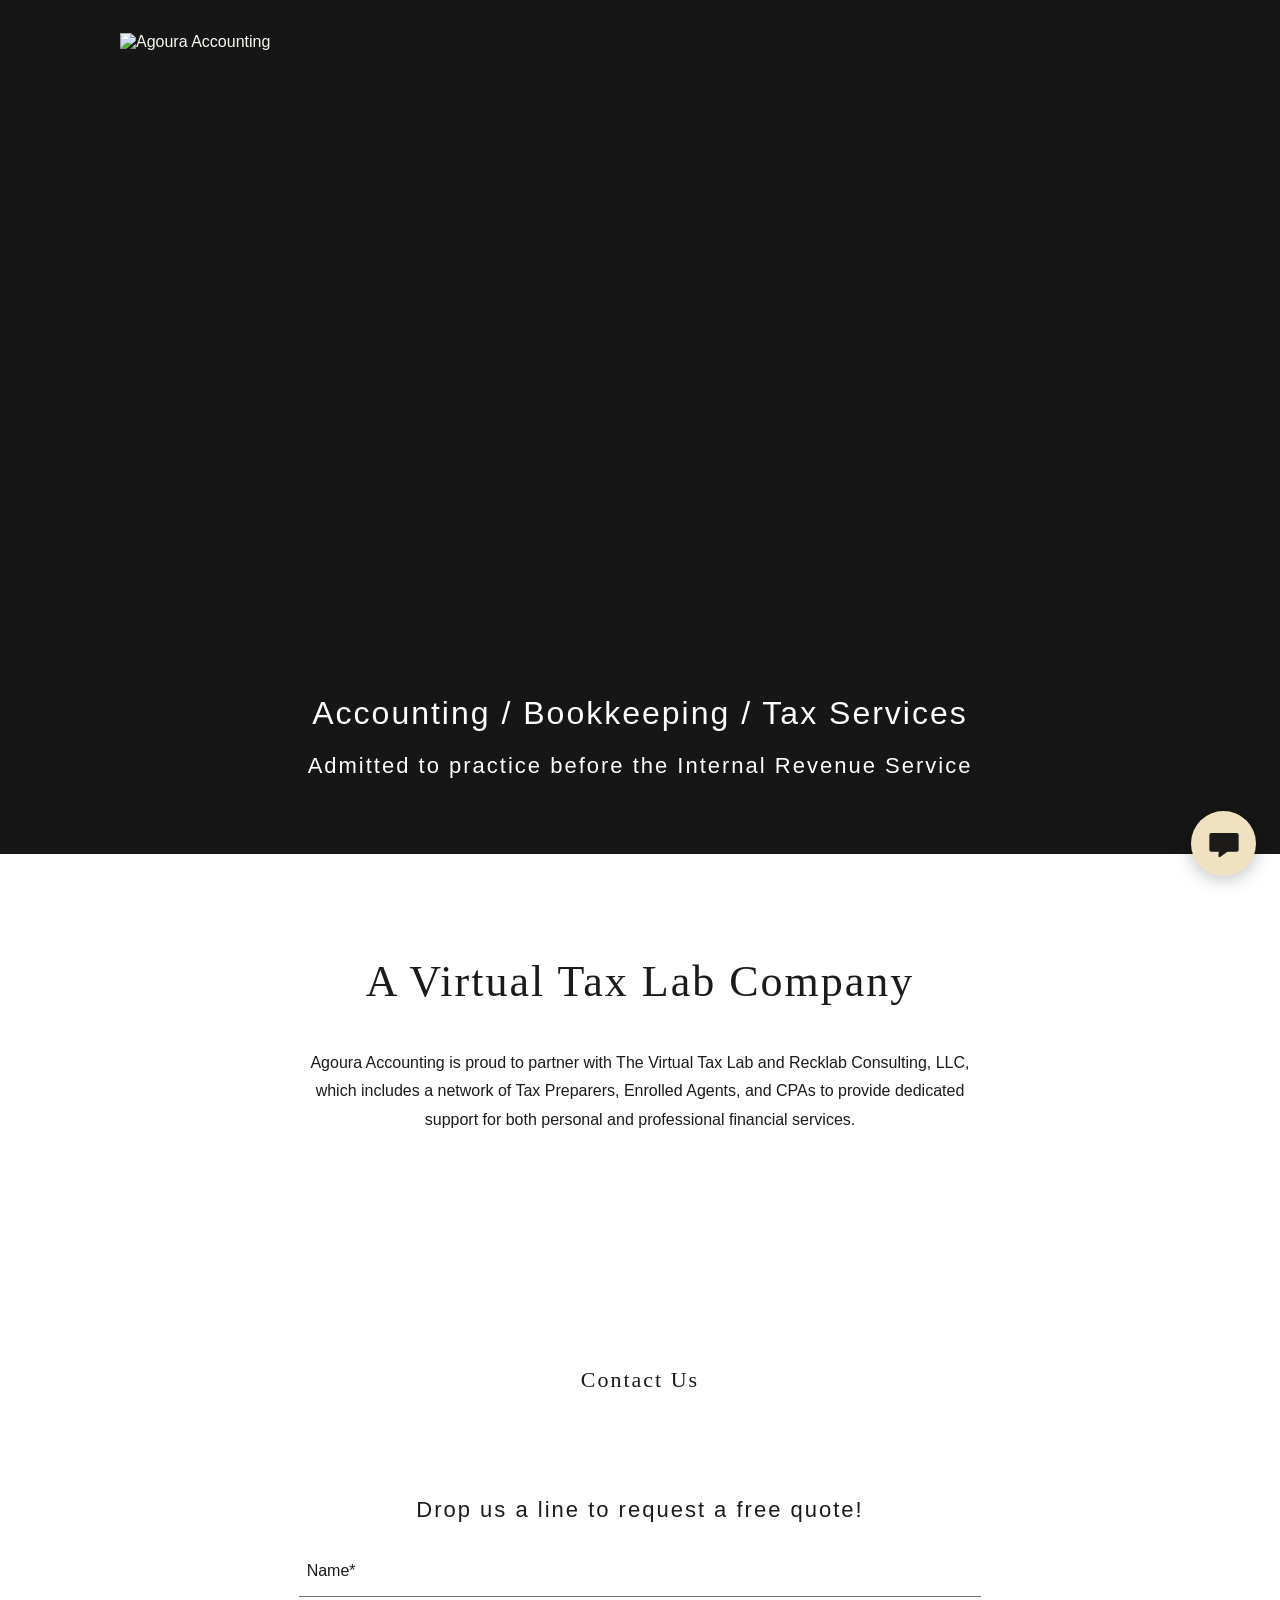
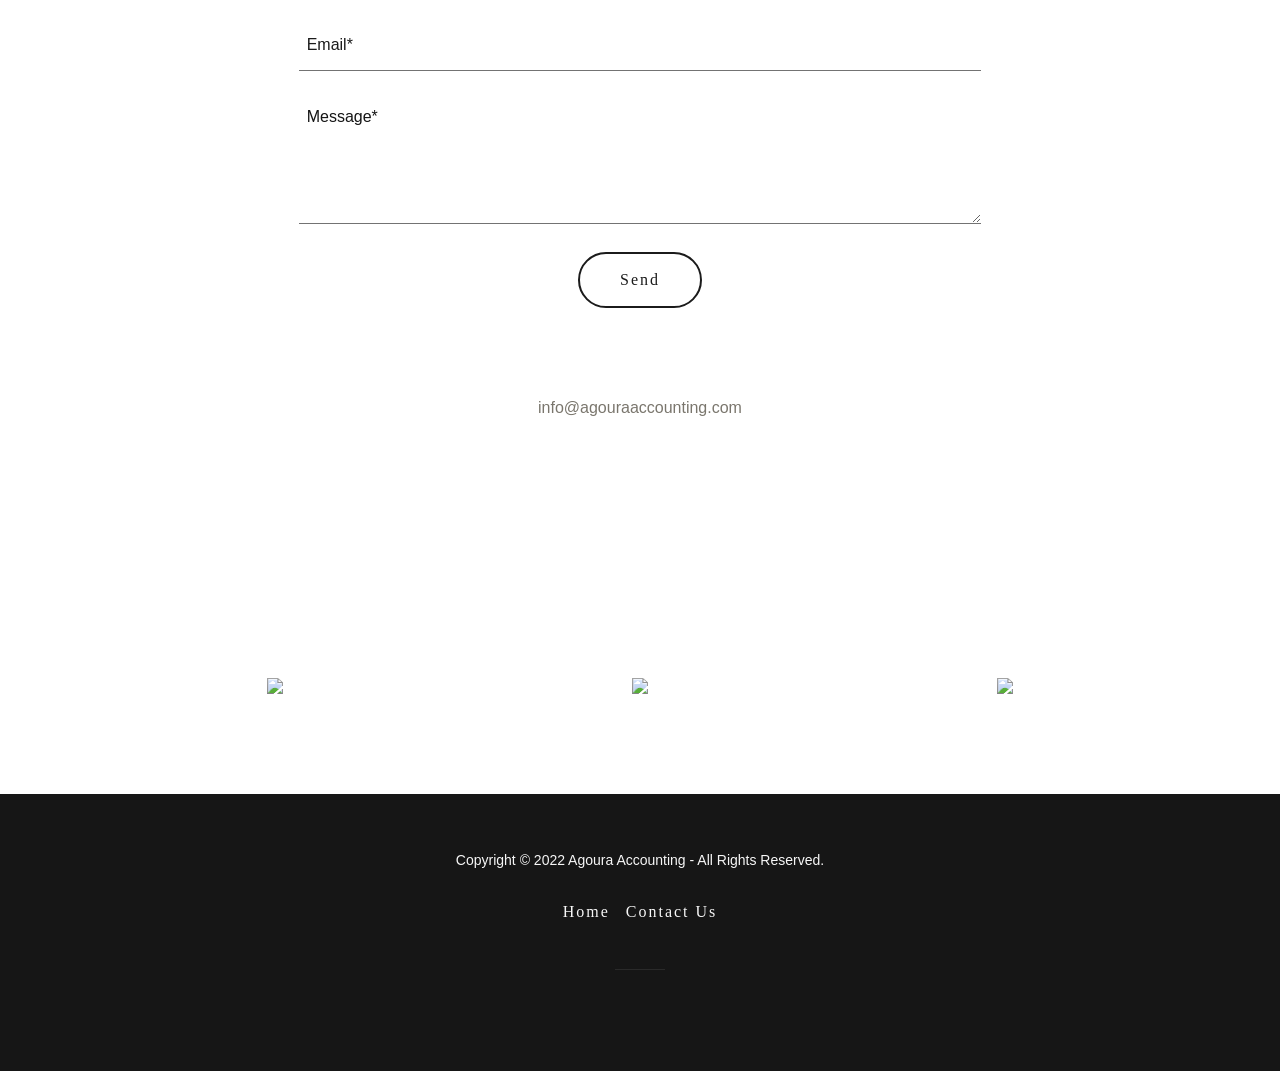
==== commit a1acbd1b: "Match original popup styling and standardize required contact fields" ====
--- a/public/index.html
+++ b/public/index.html
@@ -859,7 +859,7 @@
 
 <style>.page-inner { background-color: rgb(22, 22, 22); min-height: 100vh; }</style>
 <link rel="icon" href="/assets/ddc9cc20be9fb95c.png"/><link rel="stylesheet" href="/assets/migration.css"/><link rel="canonical" href="https://agouraaccounting.com/"/></head>
-<body class="x  x-fonts-playfair-display x-fonts-open-sans"><div id="layout-27-aef-4-ca-5-cb-6-4765-a-9-e-9-4-c-2-cff-8-a-4-ba-6" class="layout layout-layout layout-layout-layout-28 locale-en-US lang-en"><div data-ux="Page" id="page-55" class="x-el x-el-div x-el c1-1 c1-2 c1-3 c1-4 c1-5 c1-6 c1-7 c1-8 c1-9 c1-a c1-b c1-c c1-d c1-e c1-f c1-g c1-1 c1-2 c1-b c1-c c1-d c1-e c1-f c1-g"><div data-ux="Block" class="x-el x-el-div page-inner c1-1 c1-2 c1-b c1-c c1-d c1-e c1-f c1-g"><div id="e426ab3d-aa3d-4263-8490-c868a320d10d" class="widget widget-header widget-header-header-9"><div data-ux="Header" role="main" data-aid="HEADER_WIDGET" id="n-56" class="x-el x-el-div x-el x-el c1-1 c1-2 c1-b c1-c c1-d c1-e c1-f c1-g c1-1 c1-2 c1-h c1-b c1-c c1-d c1-e c1-f c1-g c1-1 c1-2 c1-b c1-c c1-d c1-e c1-f c1-g"><div> <section data-ux="Section" data-aid="HEADER_SECTION" class="x-el x-el-section c1-1 c1-2 c1-h c1-i c1-j c1-k c1-l c1-b c1-c c1-m c1-n c1-d c1-e c1-f c1-g"><div data-ux="Block" class="x-el x-el-div c1-1 c1-2 c1-o c1-b c1-c c1-d c1-p c1-e c1-f c1-g"></div><div data-ux="HeaderMedia" class="x-el x-el-div c1-1 c1-2 c1-q c1-r c1-b c1-c c1-d c1-e c1-f c1-g"><div role="img" data-aid="BACKGROUND_IMAGE_RENDERED" data-ux="Background" data-ht="Fit" class="x-el x-el-div c1-1 c1-2 c1-s c1-t c1-u c1-v c1-w c1-x c1-y c1-z c1-10 c1-11 c1-b c1-c c1-12 c1-13 c1-14 c1-15 c1-16 c1-17 c1-18 c1-19 c1-1a c1-1b c1-1c c1-1d c1-1e c1-1f c1-1g c1-1h c1-1i c1-1j c1-1k c1-1l c1-1m c1-1n c1-1o c1-1p c1-1q c1-d c1-1r c1-e c1-f c1-g"><div data-ux="Block" class="x-el x-el-div c1-1 c1-2 c1-1s c1-4 c1-b c1-c c1-d c1-1t c1-e c1-f c1-g"><nav data-ux="Block" class="x-el x-el-nav c1-1 c1-2 c1-q c1-1u c1-1v c1-1w c1-1x c1-b c1-c c1-d c1-1y c1-1z c1-e c1-f c1-g"><div data-ux="Container" class="x-el x-el-div c1-1 c1-2 c1-20 c1-21 c1-22 c1-23 c1-24 c1-25 c1-26 c1-b c1-c c1-d c1-27 c1-28 c1-29 c1-2a c1-e c1-f c1-g"><div data-ux="Grid" class="x-el x-el-div c1-1 c1-2 c1-t c1-2b c1-2c c1-2d c1-2e c1-2f c1-2g c1-2h c1-2i c1-b c1-c c1-2j c1-2k c1-2l c1-2m c1-d c1-2n c1-e c1-f c1-g"><div data-ux="GridCell" class="x-el x-el-div c1-1 c1-2 c1-2b c1-r c1-2o c1-2p c1-24 c1-1u c1-2q c1-1v c1-2r c1-2s c1-2t c1-2u c1-t c1-2v c1-2w c1-b c1-c c1-2x c1-2y c1-2z c1-30 c1-d c1-e c1-f c1-g"><div data-ux="Block" data-aid="HEADER_LOGO_RENDERED" class="x-el x-el-div c1-31 c1-32 c1-33 c1-c c1-34 c1-35 c1-36 c1-37 c1-d c1-e c1-f c1-g"><a rel="" role="link" aria-haspopup="menu" data-ux="Link" data-page="7556607b-a69b-4bf6-b554-18b0087312b7" title="Agoura Accounting" href="/" data-typography="LinkAlpha" class="x-el x-el-a c1-38 c1-39 c1-3a c1-3b c1-2w c1-3c c1-3d c1-3e c1-3f c1-3g c1-3h c1-24 c1-3i c1-b c1-3j c1-c c1-3k c1-3l c1-3m c1-d c1-e c1-f c1-g" data-tccl="ux2.HEADER.header9.Logo.Fit.Link.Default.58.click,click"><div data-ux="Block" data-aid="HEADER_LOGO_OVERHANG_CONTAINER" class="x-el x-el-div c1-1 c1-2 c1-3n c1-q c1-1x c1-b c1-c c1-d c1-e c1-f c1-g"><div data-ux="Block" class="x-el x-el-div c1-1 c1-2 c1-31 c1-1u c1-3o c1-1v c1-3p c1-3q c1-b c1-c c1-d c1-3r c1-e c1-f c1-g"><img src="/assets/f0f1896d1460d274.png" srcSet="/assets/a841ecaf8275cfbc.png, /assets/366b18beba739863.png 2x, /assets/9d3a2ba42058609e.png 3x" alt="Agoura Accounting" data-ux="ImageLogo" data-aid="HEADER_LOGO_IMAGE_RENDERED" class="x-el x-el-img c1-1 c1-2 c1-3i c1-24 c1-20 c1-21 c1-2e c1-2g c1-3s c1-3t c1-3u c1-3v c1-1w c1-3w c1-1u c1-3o c1-1v c1-3p c1-3x c1-3q c1-b c1-c c1-3y c1-3z c1-40 c1-41 c1-42 c1-43 c1-44 c1-45 c1-46 c1-47 c1-48 c1-49 c1-4a c1-4b c1-d c1-4c c1-4d c1-4e c1-e c1-f c1-g"/></div></div></a></div></div></div><div data-ux="Grid" id="navBarId-60" class="x-el x-el-div c1-1 c1-2 c1-o c1-2b c1-2c c1-2d c1-2e c1-2f c1-2g c1-2h c1-w c1-2i c1-1u c1-1v c1-b c1-c c1-2j c1-2k c1-2l c1-2m c1-d c1-4f c1-e c1-f c1-g"><div data-ux="GridCell" class="x-el x-el-div c1-1 c1-2 c1-2b c1-r c1-4g c1-4h c1-4i c1-1u c1-2q c1-1v c1-2r c1-2s c1-2t c1-2u c1-t c1-2i c1-w c1-b c1-c c1-2x c1-2y c1-2z c1-30 c1-d c1-e c1-f c1-g"><div data-ux="Block" data-aid="HEADER_LOGO_RENDERED" class="x-el x-el-div c1-31 c1-32 c1-33 c1-4j c1-c c1-34 c1-35 c1-36 c1-37 c1-d c1-e c1-f c1-g"><a rel="" role="link" aria-haspopup="menu" data-ux="Link" data-page="7556607b-a69b-4bf6-b554-18b0087312b7" title="Agoura Accounting" href="/" data-typography="LinkAlpha" class="x-el x-el-a c1-38 c1-39 c1-3a c1-3b c1-2w c1-3c c1-3d c1-3e c1-3f c1-3g c1-3h c1-24 c1-3i c1-b c1-3j c1-c c1-3k c1-3l c1-3m c1-d c1-e c1-f c1-g" data-tccl="ux2.HEADER.header9.Logo.Fit.Link.Default.61.click,click"><div data-ux="Block" data-aid="HEADER_LOGO_OVERHANG_CONTAINER" class="x-el x-el-div c1-1 c1-2 c1-3n c1-q c1-1x c1-b c1-c c1-d c1-e c1-f c1-g"><div data-ux="Block" class="x-el x-el-div c1-1 c1-2 c1-31 c1-1u c1-3o c1-1v c1-3p c1-3q c1-b c1-c c1-d c1-3r c1-e c1-f c1-g"><img src="/assets/f0f1896d1460d274.png" srcSet="/assets/a841ecaf8275cfbc.png, /assets/366b18beba739863.png 2x, /assets/9d3a2ba42058609e.png 3x" alt="Agoura Accounting" data-ux="ImageLogo" data-aid="HEADER_LOGO_IMAGE_RENDERED" id="logo-59" class="x-el x-el-img c1-1 c1-2 c1-3i c1-24 c1-20 c1-21 c1-2e c1-2g c1-3s c1-3t c1-3u c1-3v c1-1w c1-3w c1-1u c1-3o c1-1v c1-3p c1-3x c1-3q c1-b c1-c c1-3y c1-3z c1-40 c1-41 c1-42 c1-43 c1-44 c1-45 c1-46 c1-47 c1-48 c1-49 c1-4a c1-4b c1-d c1-4c c1-4d c1-4e c1-e c1-f c1-g"/></div></div></a></div></div></div></div></nav></div><img src="[data-uri]" alt="[data-uri]" data-ux="HeaderMediaImage" class="x-el x-el-img c1-1 c1-2 c1-4 c1-24 c1-4k c1-4l c1-2e c1-2g c1-3s c1-4m c1-4n c1-4o c1-4p c1-4q c1-4r c1-l c1-4s c1-4t c1-4u c1-4v c1-3x c1-3q c1-b c1-c c1-4w c1-4x c1-d c1-4y c1-4z c1-2n c1-e c1-f c1-g"/><div data-ux="Block" class="x-el x-el-div c1-1 c1-2 c1-4 c1-r c1-o c1-2i c1-u c1-50 c1-2e c1-2g c1-51 c1-b c1-c c1-52 c1-53 c1-42 c1-54 c1-44 c1-55 c1-56 c1-57 c1-48 c1-58 c1-4a c1-59 c1-d c1-5a c1-5b c1-5c c1-4f c1-e c1-f c1-g"><div data-ux="Container" class="x-el x-el-div c1-1 c1-2 c1-4k c1-4l c1-5d c1-5e c1-24 c1-t c1-b c1-c c1-5f c1-d c1-5g c1-5h c1-5i c1-5j c1-5k c1-5l c1-5m c1-e c1-5n c1-f c1-5o c1-g"><div data-ux="Block" class="x-el x-el-div c1-1 c1-2 c1-t c1-u c1-50 c1-4 c1-q c1-2v c1-1u c1-5p c1-b c1-c c1-d c1-5q c1-5r c1-5s c1-5t c1-e c1-f c1-g"><div data-ux="Hero" class="x-el x-el-div c1-1 c1-2 c1-2v c1-b c1-c c1-d c1-5u c1-5v c1-5w c1-e c1-f c1-g"><div data-ux="Container" class="x-el x-el-div c1-1 c1-2 c1-4k c1-4l c1-3p c1-3o c1-24 c1-5x c1-1u c1-1v c1-2e c1-2g c1-3q c1-b c1-c c1-5f c1-d c1-5g c1-e c1-5n c1-f c1-5o c1-g"><div data-ux="Element" id="tagline-container-62" class="x-el x-el-div c1-1 c1-2 c1-3b c1-2w c1-5y c1-5z c1-q c1-24 c1-b c1-c c1-d c1-e c1-f c1-g"><h1 role="heading" aria-level="1" data-ux="Tagline" data-aid="HEADER_TAGLINE_RENDERED" id="dynamic-tagline-63" data-typography="HeadingGamma" data-font-scaled="true" class="x-el x-el-h1 c1-60 c1-2 c1-3b c1-2w c1-61 c1-20 c1-21 c1-2e c1-2g c1-62 c1-q c1-31 c1-24 c1-b c1-63 c1-64 c1-65 c1-66 c1-67 c1-68 c1-69">Accounting / Bookkeeping / Tax Services</h1><span role="heading" aria-level="NaN" data-ux="scaler" data-size="xxxlarge" data-scaler-id="scaler-tagline-container-62" aria-hidden="true" data-typography="HeadingGamma" data-font-scaled="true" class="x-el x-el-span c1-60 c1-2 c1-6a c1-6b c1-61 c1-20 c1-21 c1-2e c1-2g c1-62 c1-1s c1-o c1-24 c1-6c c1-3i c1-6d c1-6e c1-6f c1-b c1-63 c1-65 c1-6g c1-6h c1-6i c1-6j">Accounting / Bookkeeping / Tax Services</span><span role="heading" aria-level="NaN" data-ux="scaler" data-size="xxlarge" data-scaler-id="scaler-tagline-container-62" aria-hidden="true" data-typography="HeadingGamma" data-font-scaled="true" class="x-el x-el-span c1-60 c1-2 c1-6a c1-6b c1-61 c1-20 c1-21 c1-2e c1-2g c1-62 c1-1s c1-o c1-24 c1-6c c1-3i c1-6d c1-6e c1-6k c1-b c1-63 c1-65 c1-6l c1-6m c1-6n c1-6o">Accounting / Bookkeeping / Tax Services</span><span role="heading" aria-level="NaN" data-ux="scaler" data-size="xlarge" data-scaler-id="scaler-tagline-container-62" aria-hidden="true" data-typography="HeadingGamma" data-font-scaled="true" class="x-el x-el-span c1-60 c1-2 c1-6a c1-6b c1-61 c1-20 c1-21 c1-2e c1-2g c1-62 c1-1s c1-o c1-24 c1-6c c1-3i c1-6d c1-6e c1-64 c1-b c1-63 c1-65 c1-66 c1-67 c1-68 c1-69">Accounting / Bookkeeping / Tax Services</span><span role="heading" aria-level="NaN" data-ux="scaler" data-size="large" data-scaler-id="scaler-tagline-container-62" aria-hidden="true" data-typography="HeadingGamma" data-font-scaled="true" class="x-el x-el-span c1-60 c1-2 c1-6a c1-6b c1-61 c1-20 c1-21 c1-2e c1-2g c1-62 c1-1s c1-o c1-24 c1-6c c1-3i c1-6d c1-6e c1-6p c1-b c1-63 c1-65 c1-6q c1-6r c1-6s c1-6t">Accounting / Bookkeeping / Tax Services</span></div></div><div data-ux="HeroText" data-aid="HEADER_TAGLINE2_RENDERED" data-typography="HeadingDelta" class="x-el c1-60 c1-2 c1-3b c1-2w c1-6u c1-2e c1-6v c1-31 c1-24 c1-6w c1-6x c1-6y c1-6z c1-b c1-63 c1-6p c1-65 c1-6q c1-6r c1-6s c1-6t x-rt"><p style="margin:0"><span class="x-el x-el-span c1-77 c1-78 c1-b c1-6p c1-6q c1-6r c1-6s c1-6t">Admitted to practice before the Internal Revenue Service</span></p></div></div></div></div></div><div data-ux="Block" class="x-el x-el-div c1-1 c1-2 c1-4 c1-r c1-t c1-2i c1-u c1-50 c1-2e c1-2g c1-51 c1-b c1-c c1-52 c1-79 c1-42 c1-54 c1-44 c1-55 c1-56 c1-7a c1-48 c1-58 c1-4a c1-59 c1-d c1-5a c1-5b c1-5c c1-2n c1-e c1-f c1-g"><div data-ux="Container" class="x-el x-el-div c1-1 c1-2 c1-4k c1-4l c1-5d c1-5e c1-24 c1-t c1-b c1-c c1-5f c1-d c1-5g c1-5h c1-5i c1-5j c1-5k c1-5l c1-5m c1-e c1-5n c1-f c1-5o c1-g"><div data-ux="Block" class="x-el x-el-div c1-1 c1-2 c1-t c1-u c1-50 c1-4 c1-q c1-2v c1-1u c1-5p c1-b c1-c c1-d c1-5q c1-5r c1-5s c1-5t c1-e c1-f c1-g"><div data-ux="Hero" class="x-el x-el-div c1-1 c1-2 c1-2v c1-b c1-c c1-d c1-5u c1-5v c1-5w c1-e c1-f c1-g"><div data-ux="Container" class="x-el x-el-div c1-1 c1-2 c1-4k c1-4l c1-3p c1-3o c1-24 c1-5x c1-1u c1-1v c1-2e c1-2g c1-3q c1-b c1-c c1-5f c1-d c1-5g c1-e c1-5n c1-f c1-5o c1-g"><div data-ux="Element" id="tagline-container-64" class="x-el x-el-div c1-1 c1-2 c1-3b c1-2w c1-5y c1-5z c1-q c1-24 c1-b c1-c c1-d c1-e c1-f c1-g"><h1 role="heading" aria-level="1" data-ux="Tagline" data-aid="HEADER_TAGLINE_RENDERED" id="dynamic-tagline-65" data-typography="HeadingGamma" data-font-scaled="true" class="x-el x-el-h1 c1-60 c1-2 c1-3b c1-2w c1-61 c1-20 c1-21 c1-2e c1-2g c1-62 c1-q c1-31 c1-24 c1-b c1-7b c1-64 c1-65 c1-66 c1-67 c1-68 c1-69">Accounting / Bookkeeping / Tax Services</h1><span role="heading" aria-level="NaN" data-ux="scaler" data-size="xxxlarge" data-scaler-id="scaler-tagline-container-64" aria-hidden="true" data-typography="HeadingGamma" data-font-scaled="true" class="x-el x-el-span c1-60 c1-2 c1-6a c1-6b c1-61 c1-20 c1-21 c1-2e c1-2g c1-62 c1-1s c1-o c1-24 c1-6c c1-3i c1-6d c1-6e c1-6f c1-b c1-7b c1-65 c1-6g c1-6h c1-6i c1-6j">Accounting / Bookkeeping / Tax Services</span><span role="heading" aria-level="NaN" data-ux="scaler" data-size="xxlarge" data-scaler-id="scaler-tagline-container-64" aria-hidden="true" data-typography="HeadingGamma" data-font-scaled="true" class="x-el x-el-span c1-60 c1-2 c1-6a c1-6b c1-61 c1-20 c1-21 c1-2e c1-2g c1-62 c1-1s c1-o c1-24 c1-6c c1-3i c1-6d c1-6e c1-6k c1-b c1-7b c1-65 c1-6l c1-6m c1-6n c1-6o">Accounting / Bookkeeping / Tax Services</span><span role="heading" aria-level="NaN" data-ux="scaler" data-size="xlarge" data-scaler-id="scaler-tagline-container-64" aria-hidden="true" data-typography="HeadingGamma" data-font-scaled="true" class="x-el x-el-span c1-60 c1-2 c1-6a c1-6b c1-61 c1-20 c1-21 c1-2e c1-2g c1-62 c1-1s c1-o c1-24 c1-6c c1-3i c1-6d c1-6e c1-64 c1-b c1-7b c1-65 c1-66 c1-67 c1-68 c1-69">Accounting / Bookkeeping / Tax Services</span><span role="heading" aria-level="NaN" data-ux="scaler" data-size="large" data-scaler-id="scaler-tagline-container-64" aria-hidden="true" data-typography="HeadingGamma" data-font-scaled="true" class="x-el x-el-span c1-60 c1-2 c1-6a c1-6b c1-61 c1-20 c1-21 c1-2e c1-2g c1-62 c1-1s c1-o c1-24 c1-6c c1-3i c1-6d c1-6e c1-6p c1-b c1-7b c1-65 c1-6q c1-6r c1-6s c1-6t">Accounting / Bookkeeping / Tax Services</span></div></div><div data-ux="HeroText" data-aid="HEADER_TAGLINE2_RENDERED" data-typography="HeadingDelta" class="x-el c1-60 c1-2 c1-3b c1-2w c1-6u c1-2e c1-6v c1-31 c1-24 c1-6w c1-6x c1-6y c1-6z c1-b c1-7b c1-6p c1-65 c1-6q c1-6r c1-6s c1-6t x-rt"><p style="margin:0"><span class="x-el x-el-span c1-77 c1-78 c1-b c1-6p c1-6q c1-6r c1-6s c1-6t">Admitted to practice before the Internal Revenue Service</span></p></div></div></div></div></div></div></div></section> </div></div></div><div id="9d20a17f-ba52-420b-b415-6083172009a8" class="widget widget-introduction widget-introduction-introduction-4"><div data-ux="Widget" role="region" id="9d20a17f-ba52-420b-b415-6083172009a8" class="x-el x-el-div x-el c1-1 c1-2 c1-3 c1-b c1-c c1-d c1-e c1-f c1-g c1-1 c1-2 c1-b c1-c c1-d c1-e c1-f c1-g"><div> <section data-ux="Section" class="x-el x-el-section c1-1 c1-2 c1-3 c1-i c1-j c1-b c1-c c1-m c1-n c1-d c1-e c1-f c1-g"><div data-ux="SectionContainer" class="x-el x-el-div c1-1 c1-2 c1-20 c1-21 c1-7c c1-7d c1-24 c1-b c1-c c1-5f c1-d c1-5g c1-7e c1-7f c1-e c1-5n c1-f c1-5o c1-g"><div data-ux="Grid" class="x-el x-el-div c1-1 c1-2 c1-t c1-2b c1-2c c1-7g c1-2e c1-2f c1-2g c1-2h c1-2v c1-b c1-c c1-2j c1-2k c1-2l c1-2m c1-d c1-e c1-f c1-g"><div data-ux="GridCell" class="x-el x-el-div c1-1 c1-2 c1-2b c1-r c1-2o c1-7h c1-24 c1-1u c1-2q c1-1v c1-2r c1-b c1-c c1-7i c1-7j c1-7k c1-2x c1-2y c1-2z c1-30 c1-d c1-7l c1-7m c1-7n c1-e c1-f c1-g"><div data-ux="ContentBasic" class="x-el x-el-div x-el c1-1 c1-2 c1-t c1-u c1-4 c1-7o c1-2i c1-2v c1-7p c1-7q c1-b c1-c c1-7r c1-7s c1-d c1-e c1-f c1-g c1-1 c1-2 c1-b c1-c c1-d c1-e c1-f c1-g"><h4 role="heading" aria-level="4" data-ux="FeaturedHeading" data-aid="SECTION_TITLE_RENDERED" data-typography="HeadingEpsilon" class="x-el x-el-h4 c1-60 c1-2 c1-3b c1-2w c1-61 c1-4k c1-4l c1-2e c1-7t c1-32 c1-7u c1-6k c1-65 c1-6l c1-6m c1-6n c1-6o">A Virtual Tax Lab Company</h4><div data-ux="FeaturedText" alignment="center" data-aid="DESCRIPTION_TEXT" data-typography="BodyAlpha" class="x-el c1-1 c1-2 c1-3b c1-2w c1-6u c1-2e c1-7v c1-7w c1-7x c1-7y c1-7z c1-80 c1-81 c1-82 c1-83 c1-84 c1-85 c1-86 c1-87 c1-88 c1-89 c1-8a c1-8b c1-8c c1-8d c1-8e c1-8f c1-8g c1-8h c1-8i c1-8j c1-8k c1-8l c1-8m c1-8n c1-8o c1-r c1-b c1-7u c1-c c1-65 c1-d c1-e c1-f c1-g x-rt"><p style="margin:0"><span class="x-el x-el-span c1-77 c1-78 c1-b c1-c c1-d c1-e c1-f c1-g">Agoura Accounting is proud to partner with The Virtual Tax Lab and Recklab Consulting, LLC, which includes a network of Tax Preparers, Enrolled Agents, and CPAs to provide dedicated support for both personal and professional financial services.</span></p></div><div data-ux="Block" class="x-el x-el-div c1-1 c1-2 c1-b c1-c c1-d c1-e c1-f c1-g"></div></div></div></div></div></section> </div></div></div><div id="53f6cfb9-ee8b-49b3-8d24-110c386690e8" class="widget widget-contact widget-contact-contact-8"><div data-ux="Widget" role="region" id="53f6cfb9-ee8b-49b3-8d24-110c386690e8" class="x-el x-el-div x-el c1-1 c1-2 c1-3 c1-b c1-c c1-d c1-e c1-f c1-g c1-1 c1-2 c1-b c1-c c1-d c1-e c1-f c1-g"><div> <section data-ux="Section" class="x-el x-el-section c1-1 c1-2 c1-3 c1-i c1-j c1-q c1-b c1-c c1-m c1-n c1-d c1-e c1-f c1-g"><div data-ux="SectionContainer" class="x-el x-el-div c1-1 c1-2 c1-20 c1-21 c1-7c c1-7d c1-24 c1-b c1-c c1-5f c1-d c1-5g c1-7e c1-7f c1-e c1-5n c1-f c1-5o c1-g"><h2 role="heading" aria-level="2" data-ux="SectionHeading" data-aid="CONTACT_SECTION_TITLE_REND" data-typography="HeadingBeta" class="x-el x-el-h2 c1-60 c1-2 c1-3b c1-2w c1-8p c1-4k c1-4l c1-2e c1-8q c1-2v c1-32 c1-6p c1-7u c1-65 c1-6q c1-8r c1-6r c1-6s c1-6t"><span data-ux="Element" class="">Contact Us</span></h2><div data-ux="Content" class="x-el x-el-div c1-1 c1-2 c1-b c1-c c1-d c1-e c1-f c1-g"><div data-ux="Element" id="bs-1" class="x-el x-el-div c1-1 c1-2 c1-b c1-c c1-d c1-e c1-f c1-g"><div data-ux="Grid" class="x-el x-el-div c1-1 c1-2 c1-t c1-2b c1-2c c1-7g c1-2e c1-2f c1-2g c1-2h c1-b c1-c c1-2j c1-2k c1-2l c1-2m c1-d c1-e c1-f c1-g"><div data-ux="GridCell" class="x-el x-el-div c1-1 c1-2 c1-2b c1-r c1-2o c1-7h c1-24 c1-1u c1-2q c1-1v c1-2r c1-b c1-c c1-7i c1-7j c1-7k c1-2x c1-2y c1-2z c1-30 c1-d c1-7l c1-7m c1-7n c1-e c1-f c1-g"><div data-ux="Block" data-aid="CONTACT_FORM_CONTAINER_REND" class="x-el x-el-div c1-1 c1-2 c1-8u c1-2v c1-b c1-c c1-d c1-e c1-f c1-g"><form action="/api/contact" method="post" aria-live="polite" data-ux="Form" class="x-el x-el-form c1-1 c1-2 c1-2g c1-b c1-c c1-d c1-e c1-f c1-g"><input type="text" name="website" autoComplete="off" tabindex="-1" style="display:none" value=""/><h4 role="heading" aria-level="4" data-ux="HeadingMinor" data-aid="CONTACT_FORM_TITLE_REND" data-typography="HeadingDelta" class="x-el x-el-h4 c1-60 c1-2 c1-3b c1-2w c1-61 c1-4k c1-4l c1-2e c1-8v c1-b c1-7u c1-6p c1-65 c1-6q c1-6r c1-6s c1-6t">Drop us a line to request a free quote!</h4><div data-ux="Block" class="x-el x-el-div c1-1 c1-2 c1-8w c1-b c1-c c1-d c1-e c1-f c1-g"><div data-ux="Block" class="x-el x-el-div c1-1 c1-2 c1-b c1-c c1-d c1-e c1-f c1-g"><div data-ux="InputFloatLabel" type="text" data-aid="CONTACT_FORM_NAME" class="x-el x-el-div c1-1 c1-2 c1-q c1-b c1-c c1-d c1-e c1-f c1-g"><input type="text" role="textbox" aria-multiline="false" data-ux="InputFloatLabel" id="input66" value="" name="name" maxlength="254" autocomplete="name" data-aid="CONTACT_FORM_NAME" data-typography="InputAlpha" class="x-el x-el-input c1-1 c1-2 c1-1w c1-8x c1-4 c1-4s c1-4t c1-8y c1-4v c1-8z c1-90 c1-22 c1-23 c1-3x c1-91 c1-b c1-92 c1-c c1-65 c1-93 c1-94 c1-95 c1-96 c1-97 c1-98 c1-99 c1-9a c1-9b c1-9c c1-9d c1-9e c1-9f c1-d c1-e c1-f c1-g"/><label data-ux="InputFloatLabelLabel" for="input66" data-typography="InputAlpha" class="x-el x-el-label c1-1 c1-2 c1-31 c1-3b c1-2w c1-1s c1-9g c1-9h c1-9i c1-9j c1-b c1-7u c1-c c1-65 c1-9f c1-d c1-e c1-f c1-g">Name</label></div></div></div><div data-ux="Block" class="x-el x-el-div c1-1 c1-2 c1-8w c1-b c1-c c1-d c1-e c1-f c1-g"><div data-ux="Block" class="x-el x-el-div c1-1 c1-2 c1-b c1-c c1-d c1-e c1-f c1-g"><div data-ux="InputFloatLabel" type="text" data-aid="CONTACT_FORM_EMAIL" class="x-el x-el-div c1-1 c1-2 c1-q c1-b c1-c c1-d c1-e c1-f c1-g"><input type="email" role="textbox" aria-multiline="false" data-ux="InputFloatLabel" id="input67" value="" name="email" maxlength="254" required autocomplete="email" data-aid="CONTACT_FORM_EMAIL" data-typography="InputAlpha" class="x-el x-el-input c1-1 c1-2 c1-1w c1-8x c1-4 c1-4s c1-4t c1-8y c1-4v c1-8z c1-90 c1-22 c1-23 c1-3x c1-91 c1-b c1-92 c1-c c1-65 c1-93 c1-94 c1-95 c1-96 c1-97 c1-98 c1-99 c1-9a c1-9b c1-9c c1-9d c1-9e c1-9f c1-d c1-e c1-f c1-g"/><label data-ux="InputFloatLabelLabel" for="input67" data-typography="InputAlpha" class="x-el x-el-label c1-1 c1-2 c1-31 c1-3b c1-2w c1-1s c1-9g c1-9h c1-9i c1-9j c1-b c1-7u c1-c c1-65 c1-9f c1-d c1-e c1-f c1-g">Email*</label></div></div></div><div data-ux="Block" class="x-el x-el-div c1-1 c1-2 c1-8w c1-b c1-c c1-d c1-e c1-f c1-g"><div data-ux="Block" class="x-el x-el-div c1-1 c1-2 c1-b c1-c c1-d c1-e c1-f c1-g"><textarea role="textbox" aria-multiline="true" rows="4" aria-label="Message" data-ux="InputTextArea" placeholder="Message" name="message" maxlength="5000" data-aid="CONTACT_FORM_MESSAGE" data-typography="InputAlpha" class="x-el x-el-textarea c1-1 c1-2 c1-1w c1-8x c1-4 c1-4s c1-4t c1-8y c1-4v c1-9k c1-90 c1-22 c1-23 c1-3x c1-91 c1-9l c1-b c1-92 c1-c c1-65 c1-93 c1-94 c1-95 c1-96 c1-97 c1-9e c1-9f c1-d c1-e c1-f c1-g"></textarea></div></div><div data-ux="Block" class="x-el x-el-div c1-1 c1-2 c1-8w c1-b c1-c c1-d c1-e c1-f c1-g"><div data-ux="Block" class="x-el x-el-div c1-1 c1-2 c1-b c1-c c1-d c1-e c1-f c1-g"><div data-ux="Block" class="x-el x-el-div c1-1 c1-2 c1-2v c1-b c1-c c1-d c1-e c1-f c1-g"><button data-ux-btn="primary" customBorderWidth="small" data-ux="ButtonPrimary" type="submit" data-aid="CONTACT_SUBMIT_BUTTON_REND" data-tccl="ux2.contact.submit_form.click,click" state="default" data-typography="ButtonAlpha" class="x-el x-el-button c1-60 c1-2 c1-9m c1-9n c1-9o c1-3d c1-9p c1-9q c1-2i c1-8u c1-2v c1-3a c1-2w c1-3b c1-q c1-24 c1-4 c1-9r c1-9s c1-9k c1-90 c1-9t c1-9u c1-1w c1-7u c1-9v c1-9w c1-9x c1-9y c1-9z c1-32 c1-65 c1-11 c1-c c1-a0 c1-a1 c1-a2 c1-a3 c1-a4 c1-d c1-e c1-f c1-g">Send</button></div></div></div><div data-ux="Block" class="x-el x-el-div c1-1 c1-2 c1-9k c1-a5 c1-2v c1-b c1-c c1-d c1-e c1-f c1-g"></div><p class="form-status" role="status" aria-live="polite" hidden></p></form></div></div></div></div><div data-ux="Grid" data-aid="CONTACT_INFO_CONTAINER_REND" class="x-el x-el-div c1-1 c1-2 c1-t c1-2b c1-2c c1-7g c1-2e c1-2f c1-af c1-2h c1-b c1-c c1-2j c1-2k c1-ag c1-2m c1-d c1-e c1-f c1-g"><div data-ux="GridCell" class="x-el x-el-div c1-1 c1-2 c1-2b c1-r c1-2o c1-7h c1-24 c1-1u c1-2q c1-8w c1-2r c1-b c1-c c1-7i c1-7j c1-7k c1-2x c1-2y c1-ah c1-30 c1-d c1-7l c1-7m c1-7n c1-e c1-f c1-g"><div data-ux="Block" class="x-el x-el-div c1-1 c1-2 c1-ai c1-2v c1-b c1-c c1-d c1-e c1-f c1-g"><div data-ux="Block" class="x-el x-el-div c1-1 c1-2 c1-b c1-c c1-d c1-e c1-f c1-g"><p data-ux="ContentText" data-typography="BodyAlpha" class="x-el x-el-p c1-1 c1-2 c1-3b c1-2w c1-6u c1-2e c1-8v c1-62 c1-8o c1-b c1-7u c1-c c1-65 c1-d c1-e c1-f c1-g"><a rel="" role="link" aria-haspopup="false" data-ux="Link" data-aid="CONTACT_INFO_EMAIL_REND" href="mailto:info@agouraaccounting.com" data-typography="LinkAlpha" class="x-el x-el-a c1-38 c1-39 c1-3a c1-3b c1-2w c1-3c c1-3d c1-b c1-ac c1-c c1-3k c1-ad c1-ae c1-d c1-e c1-f c1-g" data-tccl="ux2.CONTACT.contact8.Content.Default.Link.Default.70.click,click">info@agouraaccounting.com</a>
+<body class="x  x-fonts-playfair-display x-fonts-open-sans"><div id="layout-27-aef-4-ca-5-cb-6-4765-a-9-e-9-4-c-2-cff-8-a-4-ba-6" class="layout layout-layout layout-layout-layout-28 locale-en-US lang-en"><div data-ux="Page" id="page-55" class="x-el x-el-div x-el c1-1 c1-2 c1-3 c1-4 c1-5 c1-6 c1-7 c1-8 c1-9 c1-a c1-b c1-c c1-d c1-e c1-f c1-g c1-1 c1-2 c1-b c1-c c1-d c1-e c1-f c1-g"><div data-ux="Block" class="x-el x-el-div page-inner c1-1 c1-2 c1-b c1-c c1-d c1-e c1-f c1-g"><div id="e426ab3d-aa3d-4263-8490-c868a320d10d" class="widget widget-header widget-header-header-9"><div data-ux="Header" role="main" data-aid="HEADER_WIDGET" id="n-56" class="x-el x-el-div x-el x-el c1-1 c1-2 c1-b c1-c c1-d c1-e c1-f c1-g c1-1 c1-2 c1-h c1-b c1-c c1-d c1-e c1-f c1-g c1-1 c1-2 c1-b c1-c c1-d c1-e c1-f c1-g"><div> <section data-ux="Section" data-aid="HEADER_SECTION" class="x-el x-el-section c1-1 c1-2 c1-h c1-i c1-j c1-k c1-l c1-b c1-c c1-m c1-n c1-d c1-e c1-f c1-g"><div data-ux="Block" class="x-el x-el-div c1-1 c1-2 c1-o c1-b c1-c c1-d c1-p c1-e c1-f c1-g"></div><div data-ux="HeaderMedia" class="x-el x-el-div c1-1 c1-2 c1-q c1-r c1-b c1-c c1-d c1-e c1-f c1-g"><div role="img" data-aid="BACKGROUND_IMAGE_RENDERED" data-ux="Background" data-ht="Fit" class="x-el x-el-div c1-1 c1-2 c1-s c1-t c1-u c1-v c1-w c1-x c1-y c1-z c1-10 c1-11 c1-b c1-c c1-12 c1-13 c1-14 c1-15 c1-16 c1-17 c1-18 c1-19 c1-1a c1-1b c1-1c c1-1d c1-1e c1-1f c1-1g c1-1h c1-1i c1-1j c1-1k c1-1l c1-1m c1-1n c1-1o c1-1p c1-1q c1-d c1-1r c1-e c1-f c1-g"><div data-ux="Block" class="x-el x-el-div c1-1 c1-2 c1-1s c1-4 c1-b c1-c c1-d c1-1t c1-e c1-f c1-g"><nav data-ux="Block" class="x-el x-el-nav c1-1 c1-2 c1-q c1-1u c1-1v c1-1w c1-1x c1-b c1-c c1-d c1-1y c1-1z c1-e c1-f c1-g"><div data-ux="Container" class="x-el x-el-div c1-1 c1-2 c1-20 c1-21 c1-22 c1-23 c1-24 c1-25 c1-26 c1-b c1-c c1-d c1-27 c1-28 c1-29 c1-2a c1-e c1-f c1-g"><div data-ux="Grid" class="x-el x-el-div c1-1 c1-2 c1-t c1-2b c1-2c c1-2d c1-2e c1-2f c1-2g c1-2h c1-2i c1-b c1-c c1-2j c1-2k c1-2l c1-2m c1-d c1-2n c1-e c1-f c1-g"><div data-ux="GridCell" class="x-el x-el-div c1-1 c1-2 c1-2b c1-r c1-2o c1-2p c1-24 c1-1u c1-2q c1-1v c1-2r c1-2s c1-2t c1-2u c1-t c1-2v c1-2w c1-b c1-c c1-2x c1-2y c1-2z c1-30 c1-d c1-e c1-f c1-g"><div data-ux="Block" data-aid="HEADER_LOGO_RENDERED" class="x-el x-el-div c1-31 c1-32 c1-33 c1-c c1-34 c1-35 c1-36 c1-37 c1-d c1-e c1-f c1-g"><a rel="" role="link" aria-haspopup="menu" data-ux="Link" data-page="7556607b-a69b-4bf6-b554-18b0087312b7" title="Agoura Accounting" href="/" data-typography="LinkAlpha" class="x-el x-el-a c1-38 c1-39 c1-3a c1-3b c1-2w c1-3c c1-3d c1-3e c1-3f c1-3g c1-3h c1-24 c1-3i c1-b c1-3j c1-c c1-3k c1-3l c1-3m c1-d c1-e c1-f c1-g" data-tccl="ux2.HEADER.header9.Logo.Fit.Link.Default.58.click,click"><div data-ux="Block" data-aid="HEADER_LOGO_OVERHANG_CONTAINER" class="x-el x-el-div c1-1 c1-2 c1-3n c1-q c1-1x c1-b c1-c c1-d c1-e c1-f c1-g"><div data-ux="Block" class="x-el x-el-div c1-1 c1-2 c1-31 c1-1u c1-3o c1-1v c1-3p c1-3q c1-b c1-c c1-d c1-3r c1-e c1-f c1-g"><img src="/assets/f0f1896d1460d274.png" srcSet="/assets/a841ecaf8275cfbc.png, /assets/366b18beba739863.png 2x, /assets/9d3a2ba42058609e.png 3x" alt="Agoura Accounting" data-ux="ImageLogo" data-aid="HEADER_LOGO_IMAGE_RENDERED" class="x-el x-el-img c1-1 c1-2 c1-3i c1-24 c1-20 c1-21 c1-2e c1-2g c1-3s c1-3t c1-3u c1-3v c1-1w c1-3w c1-1u c1-3o c1-1v c1-3p c1-3x c1-3q c1-b c1-c c1-3y c1-3z c1-40 c1-41 c1-42 c1-43 c1-44 c1-45 c1-46 c1-47 c1-48 c1-49 c1-4a c1-4b c1-d c1-4c c1-4d c1-4e c1-e c1-f c1-g"/></div></div></a></div></div></div><div data-ux="Grid" id="navBarId-60" class="x-el x-el-div c1-1 c1-2 c1-o c1-2b c1-2c c1-2d c1-2e c1-2f c1-2g c1-2h c1-w c1-2i c1-1u c1-1v c1-b c1-c c1-2j c1-2k c1-2l c1-2m c1-d c1-4f c1-e c1-f c1-g"><div data-ux="GridCell" class="x-el x-el-div c1-1 c1-2 c1-2b c1-r c1-4g c1-4h c1-4i c1-1u c1-2q c1-1v c1-2r c1-2s c1-2t c1-2u c1-t c1-2i c1-w c1-b c1-c c1-2x c1-2y c1-2z c1-30 c1-d c1-e c1-f c1-g"><div data-ux="Block" data-aid="HEADER_LOGO_RENDERED" class="x-el x-el-div c1-31 c1-32 c1-33 c1-4j c1-c c1-34 c1-35 c1-36 c1-37 c1-d c1-e c1-f c1-g"><a rel="" role="link" aria-haspopup="menu" data-ux="Link" data-page="7556607b-a69b-4bf6-b554-18b0087312b7" title="Agoura Accounting" href="/" data-typography="LinkAlpha" class="x-el x-el-a c1-38 c1-39 c1-3a c1-3b c1-2w c1-3c c1-3d c1-3e c1-3f c1-3g c1-3h c1-24 c1-3i c1-b c1-3j c1-c c1-3k c1-3l c1-3m c1-d c1-e c1-f c1-g" data-tccl="ux2.HEADER.header9.Logo.Fit.Link.Default.61.click,click"><div data-ux="Block" data-aid="HEADER_LOGO_OVERHANG_CONTAINER" class="x-el x-el-div c1-1 c1-2 c1-3n c1-q c1-1x c1-b c1-c c1-d c1-e c1-f c1-g"><div data-ux="Block" class="x-el x-el-div c1-1 c1-2 c1-31 c1-1u c1-3o c1-1v c1-3p c1-3q c1-b c1-c c1-d c1-3r c1-e c1-f c1-g"><img src="/assets/f0f1896d1460d274.png" srcSet="/assets/a841ecaf8275cfbc.png, /assets/366b18beba739863.png 2x, /assets/9d3a2ba42058609e.png 3x" alt="Agoura Accounting" data-ux="ImageLogo" data-aid="HEADER_LOGO_IMAGE_RENDERED" id="logo-59" class="x-el x-el-img c1-1 c1-2 c1-3i c1-24 c1-20 c1-21 c1-2e c1-2g c1-3s c1-3t c1-3u c1-3v c1-1w c1-3w c1-1u c1-3o c1-1v c1-3p c1-3x c1-3q c1-b c1-c c1-3y c1-3z c1-40 c1-41 c1-42 c1-43 c1-44 c1-45 c1-46 c1-47 c1-48 c1-49 c1-4a c1-4b c1-d c1-4c c1-4d c1-4e c1-e c1-f c1-g"/></div></div></a></div></div></div></div></nav></div><img src="[data-uri]" alt="[data-uri]" data-ux="HeaderMediaImage" class="x-el x-el-img c1-1 c1-2 c1-4 c1-24 c1-4k c1-4l c1-2e c1-2g c1-3s c1-4m c1-4n c1-4o c1-4p c1-4q c1-4r c1-l c1-4s c1-4t c1-4u c1-4v c1-3x c1-3q c1-b c1-c c1-4w c1-4x c1-d c1-4y c1-4z c1-2n c1-e c1-f c1-g"/><div data-ux="Block" class="x-el x-el-div c1-1 c1-2 c1-4 c1-r c1-o c1-2i c1-u c1-50 c1-2e c1-2g c1-51 c1-b c1-c c1-52 c1-53 c1-42 c1-54 c1-44 c1-55 c1-56 c1-57 c1-48 c1-58 c1-4a c1-59 c1-d c1-5a c1-5b c1-5c c1-4f c1-e c1-f c1-g"><div data-ux="Container" class="x-el x-el-div c1-1 c1-2 c1-4k c1-4l c1-5d c1-5e c1-24 c1-t c1-b c1-c c1-5f c1-d c1-5g c1-5h c1-5i c1-5j c1-5k c1-5l c1-5m c1-e c1-5n c1-f c1-5o c1-g"><div data-ux="Block" class="x-el x-el-div c1-1 c1-2 c1-t c1-u c1-50 c1-4 c1-q c1-2v c1-1u c1-5p c1-b c1-c c1-d c1-5q c1-5r c1-5s c1-5t c1-e c1-f c1-g"><div data-ux="Hero" class="x-el x-el-div c1-1 c1-2 c1-2v c1-b c1-c c1-d c1-5u c1-5v c1-5w c1-e c1-f c1-g"><div data-ux="Container" class="x-el x-el-div c1-1 c1-2 c1-4k c1-4l c1-3p c1-3o c1-24 c1-5x c1-1u c1-1v c1-2e c1-2g c1-3q c1-b c1-c c1-5f c1-d c1-5g c1-e c1-5n c1-f c1-5o c1-g"><div data-ux="Element" id="tagline-container-62" class="x-el x-el-div c1-1 c1-2 c1-3b c1-2w c1-5y c1-5z c1-q c1-24 c1-b c1-c c1-d c1-e c1-f c1-g"><h1 role="heading" aria-level="1" data-ux="Tagline" data-aid="HEADER_TAGLINE_RENDERED" id="dynamic-tagline-63" data-typography="HeadingGamma" data-font-scaled="true" class="x-el x-el-h1 c1-60 c1-2 c1-3b c1-2w c1-61 c1-20 c1-21 c1-2e c1-2g c1-62 c1-q c1-31 c1-24 c1-b c1-63 c1-64 c1-65 c1-66 c1-67 c1-68 c1-69">Accounting / Bookkeeping / Tax Services</h1><span role="heading" aria-level="NaN" data-ux="scaler" data-size="xxxlarge" data-scaler-id="scaler-tagline-container-62" aria-hidden="true" data-typography="HeadingGamma" data-font-scaled="true" class="x-el x-el-span c1-60 c1-2 c1-6a c1-6b c1-61 c1-20 c1-21 c1-2e c1-2g c1-62 c1-1s c1-o c1-24 c1-6c c1-3i c1-6d c1-6e c1-6f c1-b c1-63 c1-65 c1-6g c1-6h c1-6i c1-6j">Accounting / Bookkeeping / Tax Services</span><span role="heading" aria-level="NaN" data-ux="scaler" data-size="xxlarge" data-scaler-id="scaler-tagline-container-62" aria-hidden="true" data-typography="HeadingGamma" data-font-scaled="true" class="x-el x-el-span c1-60 c1-2 c1-6a c1-6b c1-61 c1-20 c1-21 c1-2e c1-2g c1-62 c1-1s c1-o c1-24 c1-6c c1-3i c1-6d c1-6e c1-6k c1-b c1-63 c1-65 c1-6l c1-6m c1-6n c1-6o">Accounting / Bookkeeping / Tax Services</span><span role="heading" aria-level="NaN" data-ux="scaler" data-size="xlarge" data-scaler-id="scaler-tagline-container-62" aria-hidden="true" data-typography="HeadingGamma" data-font-scaled="true" class="x-el x-el-span c1-60 c1-2 c1-6a c1-6b c1-61 c1-20 c1-21 c1-2e c1-2g c1-62 c1-1s c1-o c1-24 c1-6c c1-3i c1-6d c1-6e c1-64 c1-b c1-63 c1-65 c1-66 c1-67 c1-68 c1-69">Accounting / Bookkeeping / Tax Services</span><span role="heading" aria-level="NaN" data-ux="scaler" data-size="large" data-scaler-id="scaler-tagline-container-62" aria-hidden="true" data-typography="HeadingGamma" data-font-scaled="true" class="x-el x-el-span c1-60 c1-2 c1-6a c1-6b c1-61 c1-20 c1-21 c1-2e c1-2g c1-62 c1-1s c1-o c1-24 c1-6c c1-3i c1-6d c1-6e c1-6p c1-b c1-63 c1-65 c1-6q c1-6r c1-6s c1-6t">Accounting / Bookkeeping / Tax Services</span></div></div><div data-ux="HeroText" data-aid="HEADER_TAGLINE2_RENDERED" data-typography="HeadingDelta" class="x-el c1-60 c1-2 c1-3b c1-2w c1-6u c1-2e c1-6v c1-31 c1-24 c1-6w c1-6x c1-6y c1-6z c1-b c1-63 c1-6p c1-65 c1-6q c1-6r c1-6s c1-6t x-rt"><p style="margin:0"><span class="x-el x-el-span c1-77 c1-78 c1-b c1-6p c1-6q c1-6r c1-6s c1-6t">Admitted to practice before the Internal Revenue Service</span></p></div></div></div></div></div><div data-ux="Block" class="x-el x-el-div c1-1 c1-2 c1-4 c1-r c1-t c1-2i c1-u c1-50 c1-2e c1-2g c1-51 c1-b c1-c c1-52 c1-79 c1-42 c1-54 c1-44 c1-55 c1-56 c1-7a c1-48 c1-58 c1-4a c1-59 c1-d c1-5a c1-5b c1-5c c1-2n c1-e c1-f c1-g"><div data-ux="Container" class="x-el x-el-div c1-1 c1-2 c1-4k c1-4l c1-5d c1-5e c1-24 c1-t c1-b c1-c c1-5f c1-d c1-5g c1-5h c1-5i c1-5j c1-5k c1-5l c1-5m c1-e c1-5n c1-f c1-5o c1-g"><div data-ux="Block" class="x-el x-el-div c1-1 c1-2 c1-t c1-u c1-50 c1-4 c1-q c1-2v c1-1u c1-5p c1-b c1-c c1-d c1-5q c1-5r c1-5s c1-5t c1-e c1-f c1-g"><div data-ux="Hero" class="x-el x-el-div c1-1 c1-2 c1-2v c1-b c1-c c1-d c1-5u c1-5v c1-5w c1-e c1-f c1-g"><div data-ux="Container" class="x-el x-el-div c1-1 c1-2 c1-4k c1-4l c1-3p c1-3o c1-24 c1-5x c1-1u c1-1v c1-2e c1-2g c1-3q c1-b c1-c c1-5f c1-d c1-5g c1-e c1-5n c1-f c1-5o c1-g"><div data-ux="Element" id="tagline-container-64" class="x-el x-el-div c1-1 c1-2 c1-3b c1-2w c1-5y c1-5z c1-q c1-24 c1-b c1-c c1-d c1-e c1-f c1-g"><h1 role="heading" aria-level="1" data-ux="Tagline" data-aid="HEADER_TAGLINE_RENDERED" id="dynamic-tagline-65" data-typography="HeadingGamma" data-font-scaled="true" class="x-el x-el-h1 c1-60 c1-2 c1-3b c1-2w c1-61 c1-20 c1-21 c1-2e c1-2g c1-62 c1-q c1-31 c1-24 c1-b c1-7b c1-64 c1-65 c1-66 c1-67 c1-68 c1-69">Accounting / Bookkeeping / Tax Services</h1><span role="heading" aria-level="NaN" data-ux="scaler" data-size="xxxlarge" data-scaler-id="scaler-tagline-container-64" aria-hidden="true" data-typography="HeadingGamma" data-font-scaled="true" class="x-el x-el-span c1-60 c1-2 c1-6a c1-6b c1-61 c1-20 c1-21 c1-2e c1-2g c1-62 c1-1s c1-o c1-24 c1-6c c1-3i c1-6d c1-6e c1-6f c1-b c1-7b c1-65 c1-6g c1-6h c1-6i c1-6j">Accounting / Bookkeeping / Tax Services</span><span role="heading" aria-level="NaN" data-ux="scaler" data-size="xxlarge" data-scaler-id="scaler-tagline-container-64" aria-hidden="true" data-typography="HeadingGamma" data-font-scaled="true" class="x-el x-el-span c1-60 c1-2 c1-6a c1-6b c1-61 c1-20 c1-21 c1-2e c1-2g c1-62 c1-1s c1-o c1-24 c1-6c c1-3i c1-6d c1-6e c1-6k c1-b c1-7b c1-65 c1-6l c1-6m c1-6n c1-6o">Accounting / Bookkeeping / Tax Services</span><span role="heading" aria-level="NaN" data-ux="scaler" data-size="xlarge" data-scaler-id="scaler-tagline-container-64" aria-hidden="true" data-typography="HeadingGamma" data-font-scaled="true" class="x-el x-el-span c1-60 c1-2 c1-6a c1-6b c1-61 c1-20 c1-21 c1-2e c1-2g c1-62 c1-1s c1-o c1-24 c1-6c c1-3i c1-6d c1-6e c1-64 c1-b c1-7b c1-65 c1-66 c1-67 c1-68 c1-69">Accounting / Bookkeeping / Tax Services</span><span role="heading" aria-level="NaN" data-ux="scaler" data-size="large" data-scaler-id="scaler-tagline-container-64" aria-hidden="true" data-typography="HeadingGamma" data-font-scaled="true" class="x-el x-el-span c1-60 c1-2 c1-6a c1-6b c1-61 c1-20 c1-21 c1-2e c1-2g c1-62 c1-1s c1-o c1-24 c1-6c c1-3i c1-6d c1-6e c1-6p c1-b c1-7b c1-65 c1-6q c1-6r c1-6s c1-6t">Accounting / Bookkeeping / Tax Services</span></div></div><div data-ux="HeroText" data-aid="HEADER_TAGLINE2_RENDERED" data-typography="HeadingDelta" class="x-el c1-60 c1-2 c1-3b c1-2w c1-6u c1-2e c1-6v c1-31 c1-24 c1-6w c1-6x c1-6y c1-6z c1-b c1-7b c1-6p c1-65 c1-6q c1-6r c1-6s c1-6t x-rt"><p style="margin:0"><span class="x-el x-el-span c1-77 c1-78 c1-b c1-6p c1-6q c1-6r c1-6s c1-6t">Admitted to practice before the Internal Revenue Service</span></p></div></div></div></div></div></div></div></section> </div></div></div><div id="9d20a17f-ba52-420b-b415-6083172009a8" class="widget widget-introduction widget-introduction-introduction-4"><div data-ux="Widget" role="region" id="9d20a17f-ba52-420b-b415-6083172009a8" class="x-el x-el-div x-el c1-1 c1-2 c1-3 c1-b c1-c c1-d c1-e c1-f c1-g c1-1 c1-2 c1-b c1-c c1-d c1-e c1-f c1-g"><div> <section data-ux="Section" class="x-el x-el-section c1-1 c1-2 c1-3 c1-i c1-j c1-b c1-c c1-m c1-n c1-d c1-e c1-f c1-g"><div data-ux="SectionContainer" class="x-el x-el-div c1-1 c1-2 c1-20 c1-21 c1-7c c1-7d c1-24 c1-b c1-c c1-5f c1-d c1-5g c1-7e c1-7f c1-e c1-5n c1-f c1-5o c1-g"><div data-ux="Grid" class="x-el x-el-div c1-1 c1-2 c1-t c1-2b c1-2c c1-7g c1-2e c1-2f c1-2g c1-2h c1-2v c1-b c1-c c1-2j c1-2k c1-2l c1-2m c1-d c1-e c1-f c1-g"><div data-ux="GridCell" class="x-el x-el-div c1-1 c1-2 c1-2b c1-r c1-2o c1-7h c1-24 c1-1u c1-2q c1-1v c1-2r c1-b c1-c c1-7i c1-7j c1-7k c1-2x c1-2y c1-2z c1-30 c1-d c1-7l c1-7m c1-7n c1-e c1-f c1-g"><div data-ux="ContentBasic" class="x-el x-el-div x-el c1-1 c1-2 c1-t c1-u c1-4 c1-7o c1-2i c1-2v c1-7p c1-7q c1-b c1-c c1-7r c1-7s c1-d c1-e c1-f c1-g c1-1 c1-2 c1-b c1-c c1-d c1-e c1-f c1-g"><h4 role="heading" aria-level="4" data-ux="FeaturedHeading" data-aid="SECTION_TITLE_RENDERED" data-typography="HeadingEpsilon" class="x-el x-el-h4 c1-60 c1-2 c1-3b c1-2w c1-61 c1-4k c1-4l c1-2e c1-7t c1-32 c1-7u c1-6k c1-65 c1-6l c1-6m c1-6n c1-6o">A Virtual Tax Lab Company</h4><div data-ux="FeaturedText" alignment="center" data-aid="DESCRIPTION_TEXT" data-typography="BodyAlpha" class="x-el c1-1 c1-2 c1-3b c1-2w c1-6u c1-2e c1-7v c1-7w c1-7x c1-7y c1-7z c1-80 c1-81 c1-82 c1-83 c1-84 c1-85 c1-86 c1-87 c1-88 c1-89 c1-8a c1-8b c1-8c c1-8d c1-8e c1-8f c1-8g c1-8h c1-8i c1-8j c1-8k c1-8l c1-8m c1-8n c1-8o c1-r c1-b c1-7u c1-c c1-65 c1-d c1-e c1-f c1-g x-rt"><p style="margin:0"><span class="x-el x-el-span c1-77 c1-78 c1-b c1-c c1-d c1-e c1-f c1-g">Agoura Accounting is proud to partner with The Virtual Tax Lab and Recklab Consulting, LLC, which includes a network of Tax Preparers, Enrolled Agents, and CPAs to provide dedicated support for both personal and professional financial services.</span></p></div><div data-ux="Block" class="x-el x-el-div c1-1 c1-2 c1-b c1-c c1-d c1-e c1-f c1-g"></div></div></div></div></div></section> </div></div></div><div id="53f6cfb9-ee8b-49b3-8d24-110c386690e8" class="widget widget-contact widget-contact-contact-8"><div data-ux="Widget" role="region" id="53f6cfb9-ee8b-49b3-8d24-110c386690e8" class="x-el x-el-div x-el c1-1 c1-2 c1-3 c1-b c1-c c1-d c1-e c1-f c1-g c1-1 c1-2 c1-b c1-c c1-d c1-e c1-f c1-g"><div> <section data-ux="Section" class="x-el x-el-section c1-1 c1-2 c1-3 c1-i c1-j c1-q c1-b c1-c c1-m c1-n c1-d c1-e c1-f c1-g"><div data-ux="SectionContainer" class="x-el x-el-div c1-1 c1-2 c1-20 c1-21 c1-7c c1-7d c1-24 c1-b c1-c c1-5f c1-d c1-5g c1-7e c1-7f c1-e c1-5n c1-f c1-5o c1-g"><h2 role="heading" aria-level="2" data-ux="SectionHeading" data-aid="CONTACT_SECTION_TITLE_REND" data-typography="HeadingBeta" class="x-el x-el-h2 c1-60 c1-2 c1-3b c1-2w c1-8p c1-4k c1-4l c1-2e c1-8q c1-2v c1-32 c1-6p c1-7u c1-65 c1-6q c1-8r c1-6r c1-6s c1-6t"><span data-ux="Element" class="">Contact Us</span></h2><div data-ux="Content" class="x-el x-el-div c1-1 c1-2 c1-b c1-c c1-d c1-e c1-f c1-g"><div data-ux="Element" id="bs-1" class="x-el x-el-div c1-1 c1-2 c1-b c1-c c1-d c1-e c1-f c1-g"><div data-ux="Grid" class="x-el x-el-div c1-1 c1-2 c1-t c1-2b c1-2c c1-7g c1-2e c1-2f c1-2g c1-2h c1-b c1-c c1-2j c1-2k c1-2l c1-2m c1-d c1-e c1-f c1-g"><div data-ux="GridCell" class="x-el x-el-div c1-1 c1-2 c1-2b c1-r c1-2o c1-7h c1-24 c1-1u c1-2q c1-1v c1-2r c1-b c1-c c1-7i c1-7j c1-7k c1-2x c1-2y c1-2z c1-30 c1-d c1-7l c1-7m c1-7n c1-e c1-f c1-g"><div data-ux="Block" data-aid="CONTACT_FORM_CONTAINER_REND" class="x-el x-el-div c1-1 c1-2 c1-8u c1-2v c1-b c1-c c1-d c1-e c1-f c1-g"><form action="/api/contact" method="post" aria-live="polite" data-ux="Form" class="x-el x-el-form c1-1 c1-2 c1-2g c1-b c1-c c1-d c1-e c1-f c1-g"><input type="text" name="website" autoComplete="off" tabindex="-1" style="display:none" value=""/><h4 role="heading" aria-level="4" data-ux="HeadingMinor" data-aid="CONTACT_FORM_TITLE_REND" data-typography="HeadingDelta" class="x-el x-el-h4 c1-60 c1-2 c1-3b c1-2w c1-61 c1-4k c1-4l c1-2e c1-8v c1-b c1-7u c1-6p c1-65 c1-6q c1-6r c1-6s c1-6t">Drop us a line to request a free quote!</h4><div data-ux="Block" class="x-el x-el-div c1-1 c1-2 c1-8w c1-b c1-c c1-d c1-e c1-f c1-g"><div data-ux="Block" class="x-el x-el-div c1-1 c1-2 c1-b c1-c c1-d c1-e c1-f c1-g"><div data-ux="InputFloatLabel" type="text" data-aid="CONTACT_FORM_NAME" class="x-el x-el-div c1-1 c1-2 c1-q c1-b c1-c c1-d c1-e c1-f c1-g"><input type="text" role="textbox" aria-multiline="false" data-ux="InputFloatLabel" id="input66" value="" name="name" required maxlength="254" autocomplete="name" data-aid="CONTACT_FORM_NAME" data-typography="InputAlpha" class="x-el x-el-input c1-1 c1-2 c1-1w c1-8x c1-4 c1-4s c1-4t c1-8y c1-4v c1-8z c1-90 c1-22 c1-23 c1-3x c1-91 c1-b c1-92 c1-c c1-65 c1-93 c1-94 c1-95 c1-96 c1-97 c1-98 c1-99 c1-9a c1-9b c1-9c c1-9d c1-9e c1-9f c1-d c1-e c1-f c1-g"/><label data-ux="InputFloatLabelLabel" for="input66" data-typography="InputAlpha" class="x-el x-el-label c1-1 c1-2 c1-31 c1-3b c1-2w c1-1s c1-9g c1-9h c1-9i c1-9j c1-b c1-7u c1-c c1-65 c1-9f c1-d c1-e c1-f c1-g">Name*</label></div></div></div><div data-ux="Block" class="x-el x-el-div c1-1 c1-2 c1-8w c1-b c1-c c1-d c1-e c1-f c1-g"><div data-ux="Block" class="x-el x-el-div c1-1 c1-2 c1-b c1-c c1-d c1-e c1-f c1-g"><div data-ux="InputFloatLabel" type="text" data-aid="CONTACT_FORM_EMAIL" class="x-el x-el-div c1-1 c1-2 c1-q c1-b c1-c c1-d c1-e c1-f c1-g"><input type="email" role="textbox" aria-multiline="false" data-ux="InputFloatLabel" id="input67" value="" name="email" maxlength="254" required autocomplete="email" data-aid="CONTACT_FORM_EMAIL" data-typography="InputAlpha" class="x-el x-el-input c1-1 c1-2 c1-1w c1-8x c1-4 c1-4s c1-4t c1-8y c1-4v c1-8z c1-90 c1-22 c1-23 c1-3x c1-91 c1-b c1-92 c1-c c1-65 c1-93 c1-94 c1-95 c1-96 c1-97 c1-98 c1-99 c1-9a c1-9b c1-9c c1-9d c1-9e c1-9f c1-d c1-e c1-f c1-g"/><label data-ux="InputFloatLabelLabel" for="input67" data-typography="InputAlpha" class="x-el x-el-label c1-1 c1-2 c1-31 c1-3b c1-2w c1-1s c1-9g c1-9h c1-9i c1-9j c1-b c1-7u c1-c c1-65 c1-9f c1-d c1-e c1-f c1-g">Email*</label></div></div></div><div data-ux="Block" class="x-el x-el-div c1-1 c1-2 c1-8w c1-b c1-c c1-d c1-e c1-f c1-g"><div data-ux="Block" class="x-el x-el-div c1-1 c1-2 c1-b c1-c c1-d c1-e c1-f c1-g"><textarea role="textbox" aria-multiline="true" rows="4" aria-label="Message*" data-ux="InputTextArea" placeholder="Message*" name="message" required maxlength="5000" data-aid="CONTACT_FORM_MESSAGE" data-typography="InputAlpha" class="x-el x-el-textarea c1-1 c1-2 c1-1w c1-8x c1-4 c1-4s c1-4t c1-8y c1-4v c1-9k c1-90 c1-22 c1-23 c1-3x c1-91 c1-9l c1-b c1-92 c1-c c1-65 c1-93 c1-94 c1-95 c1-96 c1-97 c1-9e c1-9f c1-d c1-e c1-f c1-g"></textarea></div></div><div data-ux="Block" class="x-el x-el-div c1-1 c1-2 c1-8w c1-b c1-c c1-d c1-e c1-f c1-g"><div data-ux="Block" class="x-el x-el-div c1-1 c1-2 c1-b c1-c c1-d c1-e c1-f c1-g"><div data-ux="Block" class="x-el x-el-div c1-1 c1-2 c1-2v c1-b c1-c c1-d c1-e c1-f c1-g"><button data-ux-btn="primary" customBorderWidth="small" data-ux="ButtonPrimary" type="submit" data-aid="CONTACT_SUBMIT_BUTTON_REND" data-tccl="ux2.contact.submit_form.click,click" state="default" data-typography="ButtonAlpha" class="x-el x-el-button c1-60 c1-2 c1-9m c1-9n c1-9o c1-3d c1-9p c1-9q c1-2i c1-8u c1-2v c1-3a c1-2w c1-3b c1-q c1-24 c1-4 c1-9r c1-9s c1-9k c1-90 c1-9t c1-9u c1-1w c1-7u c1-9v c1-9w c1-9x c1-9y c1-9z c1-32 c1-65 c1-11 c1-c c1-a0 c1-a1 c1-a2 c1-a3 c1-a4 c1-d c1-e c1-f c1-g">Send</button></div></div></div><div data-ux="Block" class="x-el x-el-div c1-1 c1-2 c1-9k c1-a5 c1-2v c1-b c1-c c1-d c1-e c1-f c1-g"></div><p class="form-status" role="status" aria-live="polite" hidden></p></form></div></div></div></div><div data-ux="Grid" data-aid="CONTACT_INFO_CONTAINER_REND" class="x-el x-el-div c1-1 c1-2 c1-t c1-2b c1-2c c1-7g c1-2e c1-2f c1-af c1-2h c1-b c1-c c1-2j c1-2k c1-ag c1-2m c1-d c1-e c1-f c1-g"><div data-ux="GridCell" class="x-el x-el-div c1-1 c1-2 c1-2b c1-r c1-2o c1-7h c1-24 c1-1u c1-2q c1-8w c1-2r c1-b c1-c c1-7i c1-7j c1-7k c1-2x c1-2y c1-ah c1-30 c1-d c1-7l c1-7m c1-7n c1-e c1-f c1-g"><div data-ux="Block" class="x-el x-el-div c1-1 c1-2 c1-ai c1-2v c1-b c1-c c1-d c1-e c1-f c1-g"><div data-ux="Block" class="x-el x-el-div c1-1 c1-2 c1-b c1-c c1-d c1-e c1-f c1-g"><p data-ux="ContentText" data-typography="BodyAlpha" class="x-el x-el-p c1-1 c1-2 c1-3b c1-2w c1-6u c1-2e c1-8v c1-62 c1-8o c1-b c1-7u c1-c c1-65 c1-d c1-e c1-f c1-g"><a rel="" role="link" aria-haspopup="false" data-ux="Link" data-aid="CONTACT_INFO_EMAIL_REND" href="mailto:info@agouraaccounting.com" data-typography="LinkAlpha" class="x-el x-el-a c1-38 c1-39 c1-3a c1-3b c1-2w c1-3c c1-3d c1-b c1-ac c1-c c1-3k c1-ad c1-ae c1-d c1-e c1-f c1-g" data-tccl="ux2.CONTACT.contact8.Content.Default.Link.Default.70.click,click">info@agouraaccounting.com</a>
 </p></div></div></div></div></div></div></section> </div></div></div><div id="fb613dc5-ea99-409a-984c-d19ec385b7c4" class="widget widget-logos widget-logos-logos-1"><div data-ux="Widget" role="region" id="fb613dc5-ea99-409a-984c-d19ec385b7c4" class="x-el x-el-div x-el c1-1 c1-2 c1-3 c1-b c1-c c1-d c1-e c1-f c1-g c1-1 c1-2 c1-b c1-c c1-d c1-e c1-f c1-g"><div> <section data-ux="Section" class="x-el x-el-section c1-1 c1-2 c1-3 c1-i c1-j c1-b c1-c c1-m c1-n c1-d c1-e c1-f c1-g"><div data-ux="SectionContainer" class="x-el x-el-div c1-1 c1-2 c1-20 c1-21 c1-7c c1-7d c1-24 c1-b c1-c c1-5f c1-d c1-5g c1-7e c1-7f c1-e c1-5n c1-f c1-5o c1-g"><div data-ux="Group" class="x-el x-el-div c1-1 c1-2 c1-b c1-c c1-d c1-e c1-f c1-g"><div data-ux="Block" data-aid="LOGO_ROWS_CONTAINER" class="x-el x-el-div c1-1 c1-2 c1-b c1-c c1-aj c1-ak c1-al c1-d c1-e c1-f c1-g"><div data-ux="Block" data-aid="LOGO_ROW_WRAPPER" class="x-el x-el-div c1-1 c1-2 c1-am c1-b c1-c c1-d c1-e c1-f c1-g"><div data-ux="Block" data-aid="LOGOS_GRID_RENDERED" class="x-el x-el-div c1-1 c1-2 c1-t c1-2i c1-an c1-af c1-b c1-c c1-36 c1-7g c1-ao c1-d c1-e c1-f c1-g"><div data-ux="Block" class="x-el x-el-div c1-1 c1-2 c1-2v c1-8v c1-7d c1-b c1-c c1-ap c1-aq c1-d c1-4d c1-e c1-f c1-g"><span data-ux="Element" class="x-el x-el-span c1-1 c1-2 c1-b c1-c c1-d c1-e c1-f c1-g"><img loading="lazy" src="/assets/recklab.png" srcset="/assets/recklab.png, /assets/recklab-2x.png 2x, /assets/recklab-3x.png 3x" sizes="(min-width: 451px) and (max-width: 767px) 767px, (min-width: 768px) and (max-width: 1023px) 1023px, (min-width: 1024px) and (max-width: 1279px) 1279px, (min-width: 1280px) and (max-width: 1535px) 1535px, (min-width: 1536px) 1536px" data-ux="ImageLogo" data-aid="LOGOS_IMAGE0_RENDERED" class="x-el x-el-img c1-1 c1-2 c1-3i c1-24 c1-20 c1-21 c1-2e c1-2g c1-3s c1-ar c1-3u c1-3x c1-b c1-c c1-as c1-3z c1-40 c1-at c1-42 c1-43 c1-44 c1-45 c1-46 c1-au c1-48 c1-49 c1-4a c1-4b c1-d c1-e c1-f c1-g"/></span></div><div data-ux="Block" class="x-el x-el-div c1-1 c1-2 c1-2v c1-8v c1-7c c1-7d c1-b c1-c c1-ap c1-aq c1-d c1-4d c1-e c1-f c1-g"><span data-ux="Element" class="x-el x-el-span c1-1 c1-2 c1-b c1-c c1-d c1-e c1-f c1-g"><img loading="lazy" src="/assets/enrolled-agent.jpg" srcset="/assets/enrolled-agent.jpg, /assets/enrolled-agent-2x.jpg 2x" sizes="(min-width: 451px) and (max-width: 767px) 767px, (min-width: 768px) and (max-width: 1023px) 1023px, (min-width: 1024px) and (max-width: 1279px) 1279px, (min-width: 1280px) and (max-width: 1535px) 1535px, (min-width: 1536px) 1536px" data-ux="ImageLogo" data-aid="LOGOS_IMAGE1_RENDERED" class="x-el x-el-img c1-1 c1-2 c1-3i c1-24 c1-20 c1-21 c1-2e c1-2g c1-3s c1-av c1-3u c1-3x c1-b c1-c c1-aw c1-3z c1-40 c1-at c1-42 c1-43 c1-44 c1-45 c1-46 c1-au c1-48 c1-49 c1-4a c1-4b c1-d c1-e c1-f c1-g"/></span></div><div data-ux="Block" class="x-el x-el-div c1-1 c1-2 c1-2v c1-8v c1-7c c1-b c1-c c1-ap c1-aq c1-d c1-4d c1-e c1-f c1-g"><span data-ux="Element" class="x-el x-el-span c1-1 c1-2 c1-b c1-c c1-d c1-e c1-f c1-g"><img loading="lazy" src="/assets/thervo.png" srcset="/assets/thervo.png, /assets/thervo-2x.jpg 2x" sizes="(min-width: 451px) and (max-width: 767px) 767px, (min-width: 768px) and (max-width: 1023px) 1023px, (min-width: 1024px) and (max-width: 1279px) 1279px, (min-width: 1280px) and (max-width: 1535px) 1535px, (min-width: 1536px) 1536px" data-ux="ImageLogo" data-aid="LOGOS_IMAGE2_RENDERED" class="x-el x-el-img c1-1 c1-2 c1-3i c1-24 c1-20 c1-21 c1-2e c1-2g c1-3s c1-ax c1-3u c1-3x c1-b c1-c c1-ay c1-3z c1-40 c1-at c1-42 c1-43 c1-44 c1-45 c1-46 c1-au c1-48 c1-49 c1-4a c1-4b c1-d c1-e c1-f c1-g"/></span></div></div></div></div></div></div></section> </div></div></div><div id="7670bb6a-a460-4d49-878b-c161930edab1" class="widget widget-footer widget-footer-footer-1"><div data-ux="Widget" role="contentinfo" id="7670bb6a-a460-4d49-878b-c161930edab1" class="x-el x-el-div x-el c1-1 c1-2 c1-h c1-b c1-c c1-d c1-e c1-f c1-g c1-1 c1-2 c1-b c1-c c1-d c1-e c1-f c1-g"><div> <section data-ux="Section" class="x-el x-el-section c1-1 c1-2 c1-h c1-51 c1-az c1-b c1-c c1-m c1-n c1-d c1-e c1-f c1-g"><div data-ux="SectionContainer" class="x-el x-el-div c1-1 c1-2 c1-20 c1-21 c1-7c c1-7d c1-24 c1-b c1-c c1-5f c1-d c1-5g c1-7e c1-7f c1-b0 c1-e c1-5n c1-f c1-5o c1-g"><div data-ux="Layout" class="x-el x-el-div c1-1 c1-2 c1-2v c1-b c1-c c1-d c1-e c1-f c1-g"><div data-ux="FooterDetails" data-aid="FOOTER_COPYRIGHT_RENDERED" data-typography="DetailsAlpha" class="x-el c1-1 c1-2 c1-3b c1-2w c1-6u c1-2e c1-8v c1-b c1-b1 c1-b2 c1-65 c1-b3 c1-b4 c1-b5 c1-b6 x-rt"><p style="margin:0"><span>Copyright © 2022 Agoura Accounting - All Rights Reserved.</span></p></div><div data-ux="Container" class="x-el x-el-div c1-1 c1-2 c1-20 c1-21 c1-7c c1-7d c1-24 c1-2v c1-b7 c1-b c1-c c1-5f c1-d c1-5g c1-e c1-5n c1-f c1-5o c1-g"><ul data-ux="NavFooter" class="x-el x-el-ul c1-1 c1-2 c1-b8 c1-b9 c1-1u c1-3o c1-1v c1-3p c1-2e c1-4l c1-2g c1-4k c1-3q c1-b c1-c c1-35 c1-ba c1-d c1-e c1-f c1-g"><li style="display:inline-block"><a rel="" role="button" aria-haspopup="menu" data-ux="NavFooterLink" data-page="7556607b-a69b-4bf6-b554-18b0087312b7" target="" data-aid="FOOTER_PAGE_LINK_0_RENDERED" data-edit-interactive="true" href="/" data-typography="NavAlpha" class="x-el x-el-a c1-60 c1-2 c1-3a c1-3b c1-2w c1-31 c1-3d c1-9k c1-90 c1-22 c1-23 c1-32 c1-b1 c1-c c1-65 c1-bb c1-bc c1-3m c1-bd c1-be c1-d c1-e c1-f c1-g" data-tccl="ux2.FOOTER.footer1.Nav.Footer.Link.Default.71.click,click">Home</a></li><li style="display:inline-block"><a rel="" role="link" aria-haspopup="false" data-ux="NavFooterLink" data-page="c30324ce-df92-47bf-ab46-2985fef559c2" target="" data-aid="FOOTER_PAGE_LINK_1_RENDERED" data-edit-interactive="true" href="/contact-us" data-typography="NavAlpha" class="x-el x-el-a c1-60 c1-2 c1-3a c1-3b c1-2w c1-31 c1-3d c1-9k c1-90 c1-22 c1-23 c1-32 c1-b1 c1-c c1-65 c1-bb c1-bc c1-3m c1-bd c1-be c1-d c1-e c1-f c1-g" data-tccl="ux2.FOOTER.footer1.Nav.Footer.Link.Default.72.click,click">Contact Us</a></li></ul></div><hr aria-hidden="true" role="separator" data-ux="HR" class="x-el x-el-hr c1-1 c1-2 c1-bf c1-bg c1-9p c1-2e c1-8v c1-bh c1-20 c1-21 c1-bi c1-b c1-c c1-d c1-e c1-f c1-g"/><p data-ux="FooterDetails" data-aid="FOOTER_POWERED_BY_RENDERED" data-typography="DetailsAlpha" class="x-el x-el-p c1-1 c1-2 c1-3b c1-2w c1-6u c1-2e c1-2g c1-b c1-b1 c1-b2 c1-65 c1-b3 c1-b4 c1-b5 c1-b6"><span aria-hidden="true">&nbsp;</span></p></div></div></section> </div></div></div><div id="39dd3037-b3e6-4c74-928e-460d5f6c3600" class="widget widget-messaging widget-messaging-messaging-1"><div data-ux="Element" id="bs-2" class="x-el x-el-div c1-1 c1-2 c1-b c1-c c1-d c1-e c1-f c1-g"><div data-ux="Block" class="x-el x-el-div c1-1 c1-2 c1-bj c1-bk c1-bl c1-bm c1-bn c1-bo c1-b c1-c c1-d c1-bp c1-e c1-f c1-g"><div data-ux="Block" data-aid="MESSAGING_FAB" data-edit-interactive="true" data-traffic2="pandc.vnext.editor_preview.messaging_fab_open.click" data-tccl="ux2.messaging.fab.open,click" class="x-el x-el-div c1-1 c1-2 c1-t c1-2i c1-8u c1-3d c1-4 c1-bq c1-br c1-bs c1-bt c1-bu c1-b c1-c c1-d c1-e c1-f c1-g"><svg viewBox="0 0 24 24" fill="currentColor" width="44" height="44" data-ux="Icon" class="x-el x-el-svg c1-1 c1-2 c1-bv c1-31 c1-3s c1-b c1-c c1-d c1-e c1-f c1-g"><g fill="currentColor"><rect x="4" y="6" width="16" height="10.222" rx="1.129"></rect><path d="M8.977 18.578l.2-2.722a.564.564 0 01.564-.523h3.61c.548 0 .774.705.327 1.024l-3.81 2.721a.564.564 0 01-.89-.5z"></path></g></svg></div></div></div></div></div></div></div>
 
 
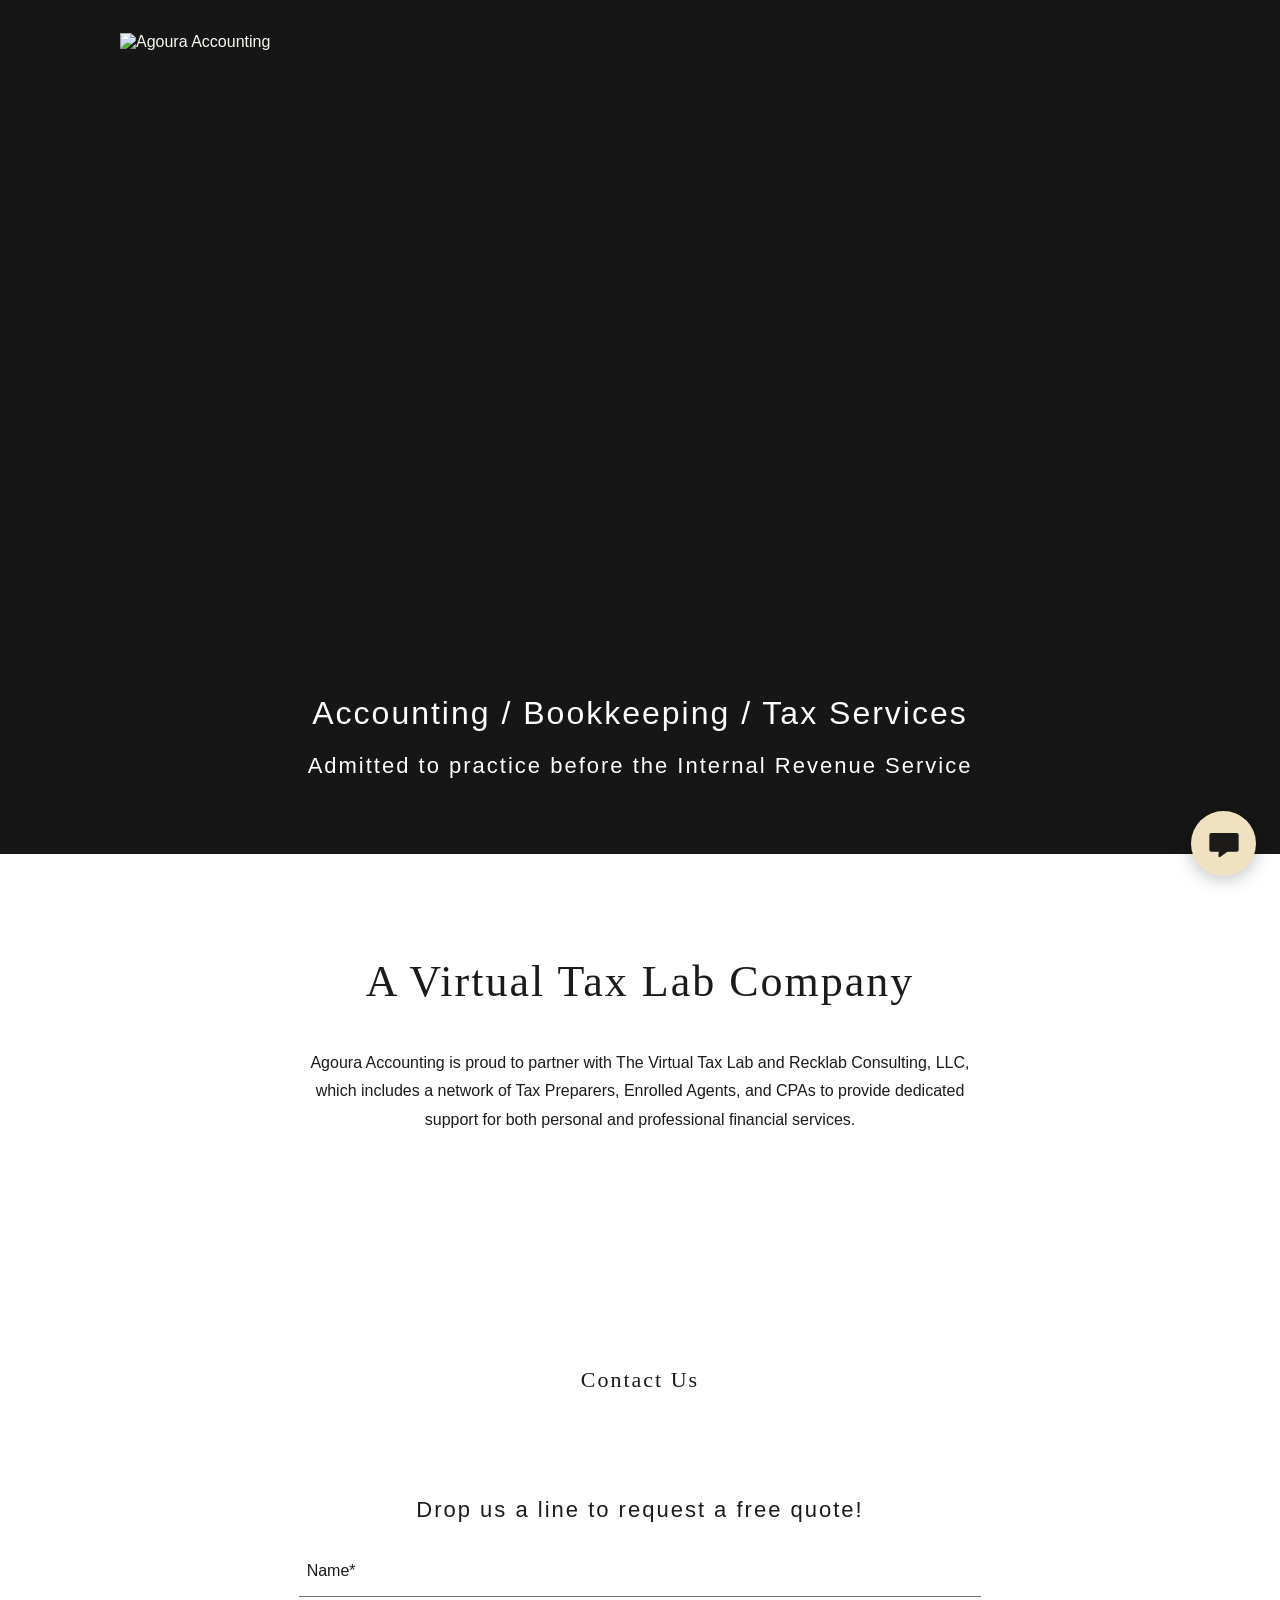
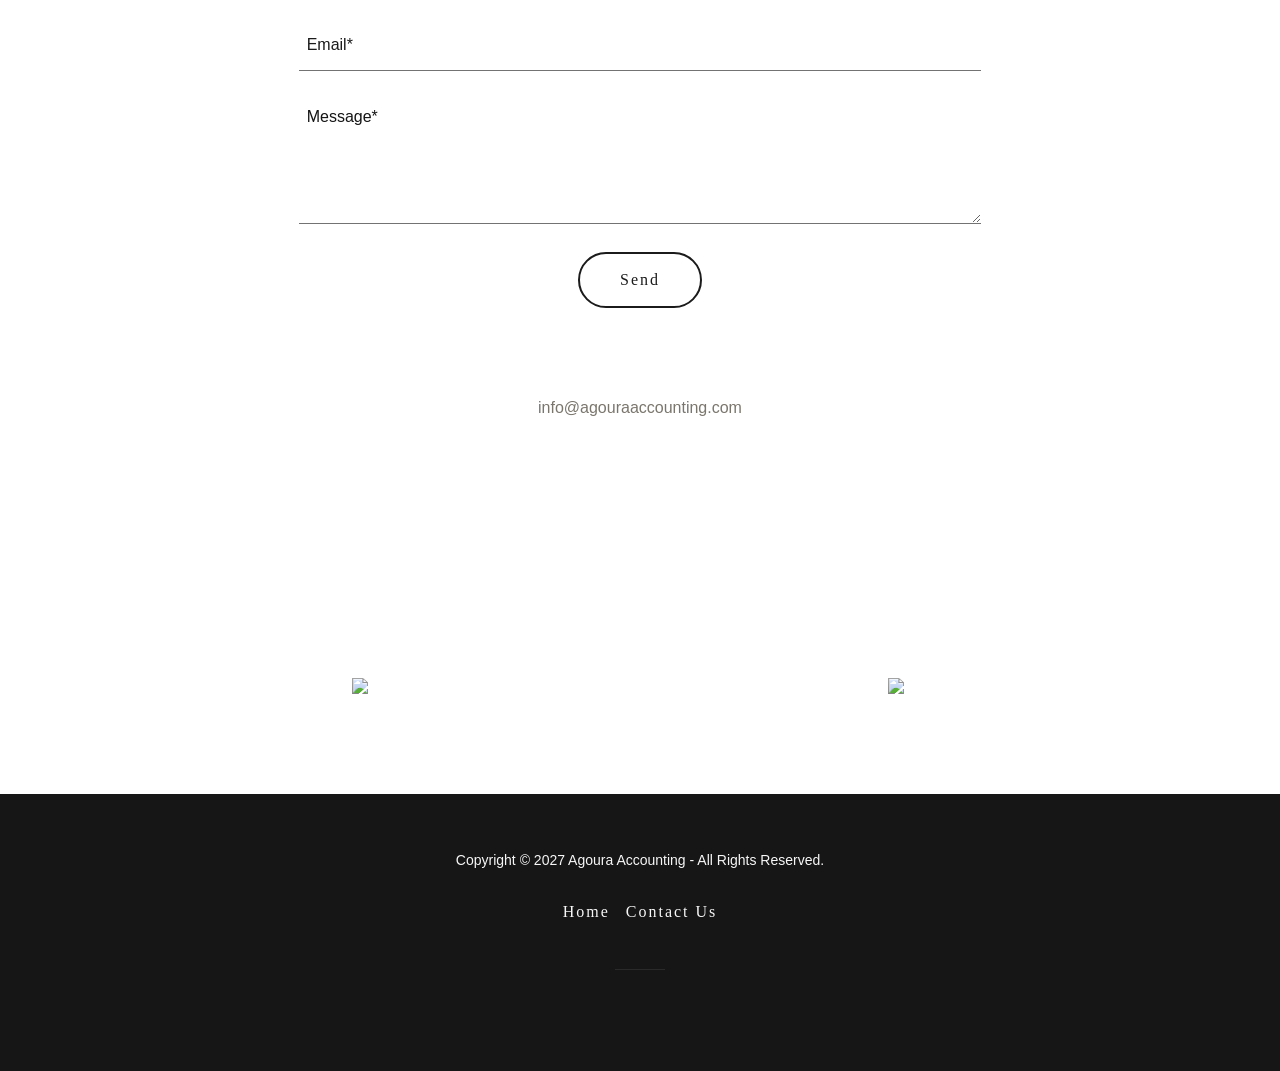
==== commit b7c6b230: "Prepare approved desktop hero and client footer updates for production" ====
--- a/public/index.html
+++ b/public/index.html
@@ -858,9 +858,9 @@
 <style data-glamor="cxs-xl-sheet">@media (min-width: 1536px){.x .c1-g{font-size:18px}}@media (min-width: 1536px){.x .c1-5o{width:1280px}}@media (min-width: 1536px){.x .c1-69{font-size:36px}}@media (min-width: 1536px){.x .c1-6j{font-size:64px}}@media (min-width: 1536px){.x .c1-6o{font-size:48px}}@media (min-width: 1536px){.x .c1-6t{font-size:24px}}@media (min-width: 1536px){.x .c1-ab{font-size:14px}}@media (min-width: 1536px){.x .c1-b6{font-size:16px}}</style>
 
 <style>.page-inner { background-color: rgb(22, 22, 22); min-height: 100vh; }</style>
-<link rel="icon" href="/assets/ddc9cc20be9fb95c.png"/><link rel="stylesheet" href="/assets/migration.css"/><link rel="canonical" href="https://agouraaccounting.com/"/></head>
+<link rel="icon" href="/assets/ddc9cc20be9fb95c.png"/><link rel="stylesheet" href="/assets/migration.css"/><link rel="canonical" href="https://agouraaccounting.com/"/><link rel="stylesheet" href="/assets/desktop-hero.css"/></head>
 <body class="x  x-fonts-playfair-display x-fonts-open-sans"><div id="layout-27-aef-4-ca-5-cb-6-4765-a-9-e-9-4-c-2-cff-8-a-4-ba-6" class="layout layout-layout layout-layout-layout-28 locale-en-US lang-en"><div data-ux="Page" id="page-55" class="x-el x-el-div x-el c1-1 c1-2 c1-3 c1-4 c1-5 c1-6 c1-7 c1-8 c1-9 c1-a c1-b c1-c c1-d c1-e c1-f c1-g c1-1 c1-2 c1-b c1-c c1-d c1-e c1-f c1-g"><div data-ux="Block" class="x-el x-el-div page-inner c1-1 c1-2 c1-b c1-c c1-d c1-e c1-f c1-g"><div id="e426ab3d-aa3d-4263-8490-c868a320d10d" class="widget widget-header widget-header-header-9"><div data-ux="Header" role="main" data-aid="HEADER_WIDGET" id="n-56" class="x-el x-el-div x-el x-el c1-1 c1-2 c1-b c1-c c1-d c1-e c1-f c1-g c1-1 c1-2 c1-h c1-b c1-c c1-d c1-e c1-f c1-g c1-1 c1-2 c1-b c1-c c1-d c1-e c1-f c1-g"><div> <section data-ux="Section" data-aid="HEADER_SECTION" class="x-el x-el-section c1-1 c1-2 c1-h c1-i c1-j c1-k c1-l c1-b c1-c c1-m c1-n c1-d c1-e c1-f c1-g"><div data-ux="Block" class="x-el x-el-div c1-1 c1-2 c1-o c1-b c1-c c1-d c1-p c1-e c1-f c1-g"></div><div data-ux="HeaderMedia" class="x-el x-el-div c1-1 c1-2 c1-q c1-r c1-b c1-c c1-d c1-e c1-f c1-g"><div role="img" data-aid="BACKGROUND_IMAGE_RENDERED" data-ux="Background" data-ht="Fit" class="x-el x-el-div c1-1 c1-2 c1-s c1-t c1-u c1-v c1-w c1-x c1-y c1-z c1-10 c1-11 c1-b c1-c c1-12 c1-13 c1-14 c1-15 c1-16 c1-17 c1-18 c1-19 c1-1a c1-1b c1-1c c1-1d c1-1e c1-1f c1-1g c1-1h c1-1i c1-1j c1-1k c1-1l c1-1m c1-1n c1-1o c1-1p c1-1q c1-d c1-1r c1-e c1-f c1-g"><div data-ux="Block" class="x-el x-el-div c1-1 c1-2 c1-1s c1-4 c1-b c1-c c1-d c1-1t c1-e c1-f c1-g"><nav data-ux="Block" class="x-el x-el-nav c1-1 c1-2 c1-q c1-1u c1-1v c1-1w c1-1x c1-b c1-c c1-d c1-1y c1-1z c1-e c1-f c1-g"><div data-ux="Container" class="x-el x-el-div c1-1 c1-2 c1-20 c1-21 c1-22 c1-23 c1-24 c1-25 c1-26 c1-b c1-c c1-d c1-27 c1-28 c1-29 c1-2a c1-e c1-f c1-g"><div data-ux="Grid" class="x-el x-el-div c1-1 c1-2 c1-t c1-2b c1-2c c1-2d c1-2e c1-2f c1-2g c1-2h c1-2i c1-b c1-c c1-2j c1-2k c1-2l c1-2m c1-d c1-2n c1-e c1-f c1-g"><div data-ux="GridCell" class="x-el x-el-div c1-1 c1-2 c1-2b c1-r c1-2o c1-2p c1-24 c1-1u c1-2q c1-1v c1-2r c1-2s c1-2t c1-2u c1-t c1-2v c1-2w c1-b c1-c c1-2x c1-2y c1-2z c1-30 c1-d c1-e c1-f c1-g"><div data-ux="Block" data-aid="HEADER_LOGO_RENDERED" class="x-el x-el-div c1-31 c1-32 c1-33 c1-c c1-34 c1-35 c1-36 c1-37 c1-d c1-e c1-f c1-g"><a rel="" role="link" aria-haspopup="menu" data-ux="Link" data-page="7556607b-a69b-4bf6-b554-18b0087312b7" title="Agoura Accounting" href="/" data-typography="LinkAlpha" class="x-el x-el-a c1-38 c1-39 c1-3a c1-3b c1-2w c1-3c c1-3d c1-3e c1-3f c1-3g c1-3h c1-24 c1-3i c1-b c1-3j c1-c c1-3k c1-3l c1-3m c1-d c1-e c1-f c1-g" data-tccl="ux2.HEADER.header9.Logo.Fit.Link.Default.58.click,click"><div data-ux="Block" data-aid="HEADER_LOGO_OVERHANG_CONTAINER" class="x-el x-el-div c1-1 c1-2 c1-3n c1-q c1-1x c1-b c1-c c1-d c1-e c1-f c1-g"><div data-ux="Block" class="x-el x-el-div c1-1 c1-2 c1-31 c1-1u c1-3o c1-1v c1-3p c1-3q c1-b c1-c c1-d c1-3r c1-e c1-f c1-g"><img src="/assets/f0f1896d1460d274.png" srcSet="/assets/a841ecaf8275cfbc.png, /assets/366b18beba739863.png 2x, /assets/9d3a2ba42058609e.png 3x" alt="Agoura Accounting" data-ux="ImageLogo" data-aid="HEADER_LOGO_IMAGE_RENDERED" class="x-el x-el-img c1-1 c1-2 c1-3i c1-24 c1-20 c1-21 c1-2e c1-2g c1-3s c1-3t c1-3u c1-3v c1-1w c1-3w c1-1u c1-3o c1-1v c1-3p c1-3x c1-3q c1-b c1-c c1-3y c1-3z c1-40 c1-41 c1-42 c1-43 c1-44 c1-45 c1-46 c1-47 c1-48 c1-49 c1-4a c1-4b c1-d c1-4c c1-4d c1-4e c1-e c1-f c1-g"/></div></div></a></div></div></div><div data-ux="Grid" id="navBarId-60" class="x-el x-el-div c1-1 c1-2 c1-o c1-2b c1-2c c1-2d c1-2e c1-2f c1-2g c1-2h c1-w c1-2i c1-1u c1-1v c1-b c1-c c1-2j c1-2k c1-2l c1-2m c1-d c1-4f c1-e c1-f c1-g"><div data-ux="GridCell" class="x-el x-el-div c1-1 c1-2 c1-2b c1-r c1-4g c1-4h c1-4i c1-1u c1-2q c1-1v c1-2r c1-2s c1-2t c1-2u c1-t c1-2i c1-w c1-b c1-c c1-2x c1-2y c1-2z c1-30 c1-d c1-e c1-f c1-g"><div data-ux="Block" data-aid="HEADER_LOGO_RENDERED" class="x-el x-el-div c1-31 c1-32 c1-33 c1-4j c1-c c1-34 c1-35 c1-36 c1-37 c1-d c1-e c1-f c1-g"><a rel="" role="link" aria-haspopup="menu" data-ux="Link" data-page="7556607b-a69b-4bf6-b554-18b0087312b7" title="Agoura Accounting" href="/" data-typography="LinkAlpha" class="x-el x-el-a c1-38 c1-39 c1-3a c1-3b c1-2w c1-3c c1-3d c1-3e c1-3f c1-3g c1-3h c1-24 c1-3i c1-b c1-3j c1-c c1-3k c1-3l c1-3m c1-d c1-e c1-f c1-g" data-tccl="ux2.HEADER.header9.Logo.Fit.Link.Default.61.click,click"><div data-ux="Block" data-aid="HEADER_LOGO_OVERHANG_CONTAINER" class="x-el x-el-div c1-1 c1-2 c1-3n c1-q c1-1x c1-b c1-c c1-d c1-e c1-f c1-g"><div data-ux="Block" class="x-el x-el-div c1-1 c1-2 c1-31 c1-1u c1-3o c1-1v c1-3p c1-3q c1-b c1-c c1-d c1-3r c1-e c1-f c1-g"><img src="/assets/f0f1896d1460d274.png" srcSet="/assets/a841ecaf8275cfbc.png, /assets/366b18beba739863.png 2x, /assets/9d3a2ba42058609e.png 3x" alt="Agoura Accounting" data-ux="ImageLogo" data-aid="HEADER_LOGO_IMAGE_RENDERED" id="logo-59" class="x-el x-el-img c1-1 c1-2 c1-3i c1-24 c1-20 c1-21 c1-2e c1-2g c1-3s c1-3t c1-3u c1-3v c1-1w c1-3w c1-1u c1-3o c1-1v c1-3p c1-3x c1-3q c1-b c1-c c1-3y c1-3z c1-40 c1-41 c1-42 c1-43 c1-44 c1-45 c1-46 c1-47 c1-48 c1-49 c1-4a c1-4b c1-d c1-4c c1-4d c1-4e c1-e c1-f c1-g"/></div></div></a></div></div></div></div></nav></div><img src="[data-uri]" alt="[data-uri]" data-ux="HeaderMediaImage" class="x-el x-el-img c1-1 c1-2 c1-4 c1-24 c1-4k c1-4l c1-2e c1-2g c1-3s c1-4m c1-4n c1-4o c1-4p c1-4q c1-4r c1-l c1-4s c1-4t c1-4u c1-4v c1-3x c1-3q c1-b c1-c c1-4w c1-4x c1-d c1-4y c1-4z c1-2n c1-e c1-f c1-g"/><div data-ux="Block" class="x-el x-el-div c1-1 c1-2 c1-4 c1-r c1-o c1-2i c1-u c1-50 c1-2e c1-2g c1-51 c1-b c1-c c1-52 c1-53 c1-42 c1-54 c1-44 c1-55 c1-56 c1-57 c1-48 c1-58 c1-4a c1-59 c1-d c1-5a c1-5b c1-5c c1-4f c1-e c1-f c1-g"><div data-ux="Container" class="x-el x-el-div c1-1 c1-2 c1-4k c1-4l c1-5d c1-5e c1-24 c1-t c1-b c1-c c1-5f c1-d c1-5g c1-5h c1-5i c1-5j c1-5k c1-5l c1-5m c1-e c1-5n c1-f c1-5o c1-g"><div data-ux="Block" class="x-el x-el-div c1-1 c1-2 c1-t c1-u c1-50 c1-4 c1-q c1-2v c1-1u c1-5p c1-b c1-c c1-d c1-5q c1-5r c1-5s c1-5t c1-e c1-f c1-g"><div data-ux="Hero" class="x-el x-el-div c1-1 c1-2 c1-2v c1-b c1-c c1-d c1-5u c1-5v c1-5w c1-e c1-f c1-g"><div data-ux="Container" class="x-el x-el-div c1-1 c1-2 c1-4k c1-4l c1-3p c1-3o c1-24 c1-5x c1-1u c1-1v c1-2e c1-2g c1-3q c1-b c1-c c1-5f c1-d c1-5g c1-e c1-5n c1-f c1-5o c1-g"><div data-ux="Element" id="tagline-container-62" class="x-el x-el-div c1-1 c1-2 c1-3b c1-2w c1-5y c1-5z c1-q c1-24 c1-b c1-c c1-d c1-e c1-f c1-g"><h1 role="heading" aria-level="1" data-ux="Tagline" data-aid="HEADER_TAGLINE_RENDERED" id="dynamic-tagline-63" data-typography="HeadingGamma" data-font-scaled="true" class="x-el x-el-h1 c1-60 c1-2 c1-3b c1-2w c1-61 c1-20 c1-21 c1-2e c1-2g c1-62 c1-q c1-31 c1-24 c1-b c1-63 c1-64 c1-65 c1-66 c1-67 c1-68 c1-69">Accounting / Bookkeeping / Tax Services</h1><span role="heading" aria-level="NaN" data-ux="scaler" data-size="xxxlarge" data-scaler-id="scaler-tagline-container-62" aria-hidden="true" data-typography="HeadingGamma" data-font-scaled="true" class="x-el x-el-span c1-60 c1-2 c1-6a c1-6b c1-61 c1-20 c1-21 c1-2e c1-2g c1-62 c1-1s c1-o c1-24 c1-6c c1-3i c1-6d c1-6e c1-6f c1-b c1-63 c1-65 c1-6g c1-6h c1-6i c1-6j">Accounting / Bookkeeping / Tax Services</span><span role="heading" aria-level="NaN" data-ux="scaler" data-size="xxlarge" data-scaler-id="scaler-tagline-container-62" aria-hidden="true" data-typography="HeadingGamma" data-font-scaled="true" class="x-el x-el-span c1-60 c1-2 c1-6a c1-6b c1-61 c1-20 c1-21 c1-2e c1-2g c1-62 c1-1s c1-o c1-24 c1-6c c1-3i c1-6d c1-6e c1-6k c1-b c1-63 c1-65 c1-6l c1-6m c1-6n c1-6o">Accounting / Bookkeeping / Tax Services</span><span role="heading" aria-level="NaN" data-ux="scaler" data-size="xlarge" data-scaler-id="scaler-tagline-container-62" aria-hidden="true" data-typography="HeadingGamma" data-font-scaled="true" class="x-el x-el-span c1-60 c1-2 c1-6a c1-6b c1-61 c1-20 c1-21 c1-2e c1-2g c1-62 c1-1s c1-o c1-24 c1-6c c1-3i c1-6d c1-6e c1-64 c1-b c1-63 c1-65 c1-66 c1-67 c1-68 c1-69">Accounting / Bookkeeping / Tax Services</span><span role="heading" aria-level="NaN" data-ux="scaler" data-size="large" data-scaler-id="scaler-tagline-container-62" aria-hidden="true" data-typography="HeadingGamma" data-font-scaled="true" class="x-el x-el-span c1-60 c1-2 c1-6a c1-6b c1-61 c1-20 c1-21 c1-2e c1-2g c1-62 c1-1s c1-o c1-24 c1-6c c1-3i c1-6d c1-6e c1-6p c1-b c1-63 c1-65 c1-6q c1-6r c1-6s c1-6t">Accounting / Bookkeeping / Tax Services</span></div></div><div data-ux="HeroText" data-aid="HEADER_TAGLINE2_RENDERED" data-typography="HeadingDelta" class="x-el c1-60 c1-2 c1-3b c1-2w c1-6u c1-2e c1-6v c1-31 c1-24 c1-6w c1-6x c1-6y c1-6z c1-b c1-63 c1-6p c1-65 c1-6q c1-6r c1-6s c1-6t x-rt"><p style="margin:0"><span class="x-el x-el-span c1-77 c1-78 c1-b c1-6p c1-6q c1-6r c1-6s c1-6t">Admitted to practice before the Internal Revenue Service</span></p></div></div></div></div></div><div data-ux="Block" class="x-el x-el-div c1-1 c1-2 c1-4 c1-r c1-t c1-2i c1-u c1-50 c1-2e c1-2g c1-51 c1-b c1-c c1-52 c1-79 c1-42 c1-54 c1-44 c1-55 c1-56 c1-7a c1-48 c1-58 c1-4a c1-59 c1-d c1-5a c1-5b c1-5c c1-2n c1-e c1-f c1-g"><div data-ux="Container" class="x-el x-el-div c1-1 c1-2 c1-4k c1-4l c1-5d c1-5e c1-24 c1-t c1-b c1-c c1-5f c1-d c1-5g c1-5h c1-5i c1-5j c1-5k c1-5l c1-5m c1-e c1-5n c1-f c1-5o c1-g"><div data-ux="Block" class="x-el x-el-div c1-1 c1-2 c1-t c1-u c1-50 c1-4 c1-q c1-2v c1-1u c1-5p c1-b c1-c c1-d c1-5q c1-5r c1-5s c1-5t c1-e c1-f c1-g"><div data-ux="Hero" class="x-el x-el-div c1-1 c1-2 c1-2v c1-b c1-c c1-d c1-5u c1-5v c1-5w c1-e c1-f c1-g"><div data-ux="Container" class="x-el x-el-div c1-1 c1-2 c1-4k c1-4l c1-3p c1-3o c1-24 c1-5x c1-1u c1-1v c1-2e c1-2g c1-3q c1-b c1-c c1-5f c1-d c1-5g c1-e c1-5n c1-f c1-5o c1-g"><div data-ux="Element" id="tagline-container-64" class="x-el x-el-div c1-1 c1-2 c1-3b c1-2w c1-5y c1-5z c1-q c1-24 c1-b c1-c c1-d c1-e c1-f c1-g"><h1 role="heading" aria-level="1" data-ux="Tagline" data-aid="HEADER_TAGLINE_RENDERED" id="dynamic-tagline-65" data-typography="HeadingGamma" data-font-scaled="true" class="x-el x-el-h1 c1-60 c1-2 c1-3b c1-2w c1-61 c1-20 c1-21 c1-2e c1-2g c1-62 c1-q c1-31 c1-24 c1-b c1-7b c1-64 c1-65 c1-66 c1-67 c1-68 c1-69">Accounting / Bookkeeping / Tax Services</h1><span role="heading" aria-level="NaN" data-ux="scaler" data-size="xxxlarge" data-scaler-id="scaler-tagline-container-64" aria-hidden="true" data-typography="HeadingGamma" data-font-scaled="true" class="x-el x-el-span c1-60 c1-2 c1-6a c1-6b c1-61 c1-20 c1-21 c1-2e c1-2g c1-62 c1-1s c1-o c1-24 c1-6c c1-3i c1-6d c1-6e c1-6f c1-b c1-7b c1-65 c1-6g c1-6h c1-6i c1-6j">Accounting / Bookkeeping / Tax Services</span><span role="heading" aria-level="NaN" data-ux="scaler" data-size="xxlarge" data-scaler-id="scaler-tagline-container-64" aria-hidden="true" data-typography="HeadingGamma" data-font-scaled="true" class="x-el x-el-span c1-60 c1-2 c1-6a c1-6b c1-61 c1-20 c1-21 c1-2e c1-2g c1-62 c1-1s c1-o c1-24 c1-6c c1-3i c1-6d c1-6e c1-6k c1-b c1-7b c1-65 c1-6l c1-6m c1-6n c1-6o">Accounting / Bookkeeping / Tax Services</span><span role="heading" aria-level="NaN" data-ux="scaler" data-size="xlarge" data-scaler-id="scaler-tagline-container-64" aria-hidden="true" data-typography="HeadingGamma" data-font-scaled="true" class="x-el x-el-span c1-60 c1-2 c1-6a c1-6b c1-61 c1-20 c1-21 c1-2e c1-2g c1-62 c1-1s c1-o c1-24 c1-6c c1-3i c1-6d c1-6e c1-64 c1-b c1-7b c1-65 c1-66 c1-67 c1-68 c1-69">Accounting / Bookkeeping / Tax Services</span><span role="heading" aria-level="NaN" data-ux="scaler" data-size="large" data-scaler-id="scaler-tagline-container-64" aria-hidden="true" data-typography="HeadingGamma" data-font-scaled="true" class="x-el x-el-span c1-60 c1-2 c1-6a c1-6b c1-61 c1-20 c1-21 c1-2e c1-2g c1-62 c1-1s c1-o c1-24 c1-6c c1-3i c1-6d c1-6e c1-6p c1-b c1-7b c1-65 c1-6q c1-6r c1-6s c1-6t">Accounting / Bookkeeping / Tax Services</span></div></div><div data-ux="HeroText" data-aid="HEADER_TAGLINE2_RENDERED" data-typography="HeadingDelta" class="x-el c1-60 c1-2 c1-3b c1-2w c1-6u c1-2e c1-6v c1-31 c1-24 c1-6w c1-6x c1-6y c1-6z c1-b c1-7b c1-6p c1-65 c1-6q c1-6r c1-6s c1-6t x-rt"><p style="margin:0"><span class="x-el x-el-span c1-77 c1-78 c1-b c1-6p c1-6q c1-6r c1-6s c1-6t">Admitted to practice before the Internal Revenue Service</span></p></div></div></div></div></div></div></div></section> </div></div></div><div id="9d20a17f-ba52-420b-b415-6083172009a8" class="widget widget-introduction widget-introduction-introduction-4"><div data-ux="Widget" role="region" id="9d20a17f-ba52-420b-b415-6083172009a8" class="x-el x-el-div x-el c1-1 c1-2 c1-3 c1-b c1-c c1-d c1-e c1-f c1-g c1-1 c1-2 c1-b c1-c c1-d c1-e c1-f c1-g"><div> <section data-ux="Section" class="x-el x-el-section c1-1 c1-2 c1-3 c1-i c1-j c1-b c1-c c1-m c1-n c1-d c1-e c1-f c1-g"><div data-ux="SectionContainer" class="x-el x-el-div c1-1 c1-2 c1-20 c1-21 c1-7c c1-7d c1-24 c1-b c1-c c1-5f c1-d c1-5g c1-7e c1-7f c1-e c1-5n c1-f c1-5o c1-g"><div data-ux="Grid" class="x-el x-el-div c1-1 c1-2 c1-t c1-2b c1-2c c1-7g c1-2e c1-2f c1-2g c1-2h c1-2v c1-b c1-c c1-2j c1-2k c1-2l c1-2m c1-d c1-e c1-f c1-g"><div data-ux="GridCell" class="x-el x-el-div c1-1 c1-2 c1-2b c1-r c1-2o c1-7h c1-24 c1-1u c1-2q c1-1v c1-2r c1-b c1-c c1-7i c1-7j c1-7k c1-2x c1-2y c1-2z c1-30 c1-d c1-7l c1-7m c1-7n c1-e c1-f c1-g"><div data-ux="ContentBasic" class="x-el x-el-div x-el c1-1 c1-2 c1-t c1-u c1-4 c1-7o c1-2i c1-2v c1-7p c1-7q c1-b c1-c c1-7r c1-7s c1-d c1-e c1-f c1-g c1-1 c1-2 c1-b c1-c c1-d c1-e c1-f c1-g"><h4 role="heading" aria-level="4" data-ux="FeaturedHeading" data-aid="SECTION_TITLE_RENDERED" data-typography="HeadingEpsilon" class="x-el x-el-h4 c1-60 c1-2 c1-3b c1-2w c1-61 c1-4k c1-4l c1-2e c1-7t c1-32 c1-7u c1-6k c1-65 c1-6l c1-6m c1-6n c1-6o">A Virtual Tax Lab Company</h4><div data-ux="FeaturedText" alignment="center" data-aid="DESCRIPTION_TEXT" data-typography="BodyAlpha" class="x-el c1-1 c1-2 c1-3b c1-2w c1-6u c1-2e c1-7v c1-7w c1-7x c1-7y c1-7z c1-80 c1-81 c1-82 c1-83 c1-84 c1-85 c1-86 c1-87 c1-88 c1-89 c1-8a c1-8b c1-8c c1-8d c1-8e c1-8f c1-8g c1-8h c1-8i c1-8j c1-8k c1-8l c1-8m c1-8n c1-8o c1-r c1-b c1-7u c1-c c1-65 c1-d c1-e c1-f c1-g x-rt"><p style="margin:0"><span class="x-el x-el-span c1-77 c1-78 c1-b c1-c c1-d c1-e c1-f c1-g">Agoura Accounting is proud to partner with The Virtual Tax Lab and Recklab Consulting, LLC, which includes a network of Tax Preparers, Enrolled Agents, and CPAs to provide dedicated support for both personal and professional financial services.</span></p></div><div data-ux="Block" class="x-el x-el-div c1-1 c1-2 c1-b c1-c c1-d c1-e c1-f c1-g"></div></div></div></div></div></section> </div></div></div><div id="53f6cfb9-ee8b-49b3-8d24-110c386690e8" class="widget widget-contact widget-contact-contact-8"><div data-ux="Widget" role="region" id="53f6cfb9-ee8b-49b3-8d24-110c386690e8" class="x-el x-el-div x-el c1-1 c1-2 c1-3 c1-b c1-c c1-d c1-e c1-f c1-g c1-1 c1-2 c1-b c1-c c1-d c1-e c1-f c1-g"><div> <section data-ux="Section" class="x-el x-el-section c1-1 c1-2 c1-3 c1-i c1-j c1-q c1-b c1-c c1-m c1-n c1-d c1-e c1-f c1-g"><div data-ux="SectionContainer" class="x-el x-el-div c1-1 c1-2 c1-20 c1-21 c1-7c c1-7d c1-24 c1-b c1-c c1-5f c1-d c1-5g c1-7e c1-7f c1-e c1-5n c1-f c1-5o c1-g"><h2 role="heading" aria-level="2" data-ux="SectionHeading" data-aid="CONTACT_SECTION_TITLE_REND" data-typography="HeadingBeta" class="x-el x-el-h2 c1-60 c1-2 c1-3b c1-2w c1-8p c1-4k c1-4l c1-2e c1-8q c1-2v c1-32 c1-6p c1-7u c1-65 c1-6q c1-8r c1-6r c1-6s c1-6t"><span data-ux="Element" class="">Contact Us</span></h2><div data-ux="Content" class="x-el x-el-div c1-1 c1-2 c1-b c1-c c1-d c1-e c1-f c1-g"><div data-ux="Element" id="bs-1" class="x-el x-el-div c1-1 c1-2 c1-b c1-c c1-d c1-e c1-f c1-g"><div data-ux="Grid" class="x-el x-el-div c1-1 c1-2 c1-t c1-2b c1-2c c1-7g c1-2e c1-2f c1-2g c1-2h c1-b c1-c c1-2j c1-2k c1-2l c1-2m c1-d c1-e c1-f c1-g"><div data-ux="GridCell" class="x-el x-el-div c1-1 c1-2 c1-2b c1-r c1-2o c1-7h c1-24 c1-1u c1-2q c1-1v c1-2r c1-b c1-c c1-7i c1-7j c1-7k c1-2x c1-2y c1-2z c1-30 c1-d c1-7l c1-7m c1-7n c1-e c1-f c1-g"><div data-ux="Block" data-aid="CONTACT_FORM_CONTAINER_REND" class="x-el x-el-div c1-1 c1-2 c1-8u c1-2v c1-b c1-c c1-d c1-e c1-f c1-g"><form action="/api/contact" method="post" aria-live="polite" data-ux="Form" class="x-el x-el-form c1-1 c1-2 c1-2g c1-b c1-c c1-d c1-e c1-f c1-g"><input type="text" name="website" autoComplete="off" tabindex="-1" style="display:none" value=""/><h4 role="heading" aria-level="4" data-ux="HeadingMinor" data-aid="CONTACT_FORM_TITLE_REND" data-typography="HeadingDelta" class="x-el x-el-h4 c1-60 c1-2 c1-3b c1-2w c1-61 c1-4k c1-4l c1-2e c1-8v c1-b c1-7u c1-6p c1-65 c1-6q c1-6r c1-6s c1-6t">Drop us a line to request a free quote!</h4><div data-ux="Block" class="x-el x-el-div c1-1 c1-2 c1-8w c1-b c1-c c1-d c1-e c1-f c1-g"><div data-ux="Block" class="x-el x-el-div c1-1 c1-2 c1-b c1-c c1-d c1-e c1-f c1-g"><div data-ux="InputFloatLabel" type="text" data-aid="CONTACT_FORM_NAME" class="x-el x-el-div c1-1 c1-2 c1-q c1-b c1-c c1-d c1-e c1-f c1-g"><input type="text" role="textbox" aria-multiline="false" data-ux="InputFloatLabel" id="input66" value="" name="name" required maxlength="254" autocomplete="name" data-aid="CONTACT_FORM_NAME" data-typography="InputAlpha" class="x-el x-el-input c1-1 c1-2 c1-1w c1-8x c1-4 c1-4s c1-4t c1-8y c1-4v c1-8z c1-90 c1-22 c1-23 c1-3x c1-91 c1-b c1-92 c1-c c1-65 c1-93 c1-94 c1-95 c1-96 c1-97 c1-98 c1-99 c1-9a c1-9b c1-9c c1-9d c1-9e c1-9f c1-d c1-e c1-f c1-g"/><label data-ux="InputFloatLabelLabel" for="input66" data-typography="InputAlpha" class="x-el x-el-label c1-1 c1-2 c1-31 c1-3b c1-2w c1-1s c1-9g c1-9h c1-9i c1-9j c1-b c1-7u c1-c c1-65 c1-9f c1-d c1-e c1-f c1-g">Name*</label></div></div></div><div data-ux="Block" class="x-el x-el-div c1-1 c1-2 c1-8w c1-b c1-c c1-d c1-e c1-f c1-g"><div data-ux="Block" class="x-el x-el-div c1-1 c1-2 c1-b c1-c c1-d c1-e c1-f c1-g"><div data-ux="InputFloatLabel" type="text" data-aid="CONTACT_FORM_EMAIL" class="x-el x-el-div c1-1 c1-2 c1-q c1-b c1-c c1-d c1-e c1-f c1-g"><input type="email" role="textbox" aria-multiline="false" data-ux="InputFloatLabel" id="input67" value="" name="email" maxlength="254" required autocomplete="email" data-aid="CONTACT_FORM_EMAIL" data-typography="InputAlpha" class="x-el x-el-input c1-1 c1-2 c1-1w c1-8x c1-4 c1-4s c1-4t c1-8y c1-4v c1-8z c1-90 c1-22 c1-23 c1-3x c1-91 c1-b c1-92 c1-c c1-65 c1-93 c1-94 c1-95 c1-96 c1-97 c1-98 c1-99 c1-9a c1-9b c1-9c c1-9d c1-9e c1-9f c1-d c1-e c1-f c1-g"/><label data-ux="InputFloatLabelLabel" for="input67" data-typography="InputAlpha" class="x-el x-el-label c1-1 c1-2 c1-31 c1-3b c1-2w c1-1s c1-9g c1-9h c1-9i c1-9j c1-b c1-7u c1-c c1-65 c1-9f c1-d c1-e c1-f c1-g">Email*</label></div></div></div><div data-ux="Block" class="x-el x-el-div c1-1 c1-2 c1-8w c1-b c1-c c1-d c1-e c1-f c1-g"><div data-ux="Block" class="x-el x-el-div c1-1 c1-2 c1-b c1-c c1-d c1-e c1-f c1-g"><textarea role="textbox" aria-multiline="true" rows="4" aria-label="Message*" data-ux="InputTextArea" placeholder="Message*" name="message" required maxlength="5000" data-aid="CONTACT_FORM_MESSAGE" data-typography="InputAlpha" class="x-el x-el-textarea c1-1 c1-2 c1-1w c1-8x c1-4 c1-4s c1-4t c1-8y c1-4v c1-9k c1-90 c1-22 c1-23 c1-3x c1-91 c1-9l c1-b c1-92 c1-c c1-65 c1-93 c1-94 c1-95 c1-96 c1-97 c1-9e c1-9f c1-d c1-e c1-f c1-g"></textarea></div></div><div data-ux="Block" class="x-el x-el-div c1-1 c1-2 c1-8w c1-b c1-c c1-d c1-e c1-f c1-g"><div data-ux="Block" class="x-el x-el-div c1-1 c1-2 c1-b c1-c c1-d c1-e c1-f c1-g"><div data-ux="Block" class="x-el x-el-div c1-1 c1-2 c1-2v c1-b c1-c c1-d c1-e c1-f c1-g"><button data-ux-btn="primary" customBorderWidth="small" data-ux="ButtonPrimary" type="submit" data-aid="CONTACT_SUBMIT_BUTTON_REND" data-tccl="ux2.contact.submit_form.click,click" state="default" data-typography="ButtonAlpha" class="x-el x-el-button c1-60 c1-2 c1-9m c1-9n c1-9o c1-3d c1-9p c1-9q c1-2i c1-8u c1-2v c1-3a c1-2w c1-3b c1-q c1-24 c1-4 c1-9r c1-9s c1-9k c1-90 c1-9t c1-9u c1-1w c1-7u c1-9v c1-9w c1-9x c1-9y c1-9z c1-32 c1-65 c1-11 c1-c c1-a0 c1-a1 c1-a2 c1-a3 c1-a4 c1-d c1-e c1-f c1-g">Send</button></div></div></div><div data-ux="Block" class="x-el x-el-div c1-1 c1-2 c1-9k c1-a5 c1-2v c1-b c1-c c1-d c1-e c1-f c1-g"></div><p class="form-status" role="status" aria-live="polite" hidden></p></form></div></div></div></div><div data-ux="Grid" data-aid="CONTACT_INFO_CONTAINER_REND" class="x-el x-el-div c1-1 c1-2 c1-t c1-2b c1-2c c1-7g c1-2e c1-2f c1-af c1-2h c1-b c1-c c1-2j c1-2k c1-ag c1-2m c1-d c1-e c1-f c1-g"><div data-ux="GridCell" class="x-el x-el-div c1-1 c1-2 c1-2b c1-r c1-2o c1-7h c1-24 c1-1u c1-2q c1-8w c1-2r c1-b c1-c c1-7i c1-7j c1-7k c1-2x c1-2y c1-ah c1-30 c1-d c1-7l c1-7m c1-7n c1-e c1-f c1-g"><div data-ux="Block" class="x-el x-el-div c1-1 c1-2 c1-ai c1-2v c1-b c1-c c1-d c1-e c1-f c1-g"><div data-ux="Block" class="x-el x-el-div c1-1 c1-2 c1-b c1-c c1-d c1-e c1-f c1-g"><p data-ux="ContentText" data-typography="BodyAlpha" class="x-el x-el-p c1-1 c1-2 c1-3b c1-2w c1-6u c1-2e c1-8v c1-62 c1-8o c1-b c1-7u c1-c c1-65 c1-d c1-e c1-f c1-g"><a rel="" role="link" aria-haspopup="false" data-ux="Link" data-aid="CONTACT_INFO_EMAIL_REND" href="mailto:info@agouraaccounting.com" data-typography="LinkAlpha" class="x-el x-el-a c1-38 c1-39 c1-3a c1-3b c1-2w c1-3c c1-3d c1-b c1-ac c1-c c1-3k c1-ad c1-ae c1-d c1-e c1-f c1-g" data-tccl="ux2.CONTACT.contact8.Content.Default.Link.Default.70.click,click">info@agouraaccounting.com</a>
-</p></div></div></div></div></div></div></section> </div></div></div><div id="fb613dc5-ea99-409a-984c-d19ec385b7c4" class="widget widget-logos widget-logos-logos-1"><div data-ux="Widget" role="region" id="fb613dc5-ea99-409a-984c-d19ec385b7c4" class="x-el x-el-div x-el c1-1 c1-2 c1-3 c1-b c1-c c1-d c1-e c1-f c1-g c1-1 c1-2 c1-b c1-c c1-d c1-e c1-f c1-g"><div> <section data-ux="Section" class="x-el x-el-section c1-1 c1-2 c1-3 c1-i c1-j c1-b c1-c c1-m c1-n c1-d c1-e c1-f c1-g"><div data-ux="SectionContainer" class="x-el x-el-div c1-1 c1-2 c1-20 c1-21 c1-7c c1-7d c1-24 c1-b c1-c c1-5f c1-d c1-5g c1-7e c1-7f c1-e c1-5n c1-f c1-5o c1-g"><div data-ux="Group" class="x-el x-el-div c1-1 c1-2 c1-b c1-c c1-d c1-e c1-f c1-g"><div data-ux="Block" data-aid="LOGO_ROWS_CONTAINER" class="x-el x-el-div c1-1 c1-2 c1-b c1-c c1-aj c1-ak c1-al c1-d c1-e c1-f c1-g"><div data-ux="Block" data-aid="LOGO_ROW_WRAPPER" class="x-el x-el-div c1-1 c1-2 c1-am c1-b c1-c c1-d c1-e c1-f c1-g"><div data-ux="Block" data-aid="LOGOS_GRID_RENDERED" class="x-el x-el-div c1-1 c1-2 c1-t c1-2i c1-an c1-af c1-b c1-c c1-36 c1-7g c1-ao c1-d c1-e c1-f c1-g"><div data-ux="Block" class="x-el x-el-div c1-1 c1-2 c1-2v c1-8v c1-7d c1-b c1-c c1-ap c1-aq c1-d c1-4d c1-e c1-f c1-g"><span data-ux="Element" class="x-el x-el-span c1-1 c1-2 c1-b c1-c c1-d c1-e c1-f c1-g"><img loading="lazy" src="/assets/recklab.png" srcset="/assets/recklab.png, /assets/recklab-2x.png 2x, /assets/recklab-3x.png 3x" sizes="(min-width: 451px) and (max-width: 767px) 767px, (min-width: 768px) and (max-width: 1023px) 1023px, (min-width: 1024px) and (max-width: 1279px) 1279px, (min-width: 1280px) and (max-width: 1535px) 1535px, (min-width: 1536px) 1536px" data-ux="ImageLogo" data-aid="LOGOS_IMAGE0_RENDERED" class="x-el x-el-img c1-1 c1-2 c1-3i c1-24 c1-20 c1-21 c1-2e c1-2g c1-3s c1-ar c1-3u c1-3x c1-b c1-c c1-as c1-3z c1-40 c1-at c1-42 c1-43 c1-44 c1-45 c1-46 c1-au c1-48 c1-49 c1-4a c1-4b c1-d c1-e c1-f c1-g"/></span></div><div data-ux="Block" class="x-el x-el-div c1-1 c1-2 c1-2v c1-8v c1-7c c1-7d c1-b c1-c c1-ap c1-aq c1-d c1-4d c1-e c1-f c1-g"><span data-ux="Element" class="x-el x-el-span c1-1 c1-2 c1-b c1-c c1-d c1-e c1-f c1-g"><img loading="lazy" src="/assets/enrolled-agent.jpg" srcset="/assets/enrolled-agent.jpg, /assets/enrolled-agent-2x.jpg 2x" sizes="(min-width: 451px) and (max-width: 767px) 767px, (min-width: 768px) and (max-width: 1023px) 1023px, (min-width: 1024px) and (max-width: 1279px) 1279px, (min-width: 1280px) and (max-width: 1535px) 1535px, (min-width: 1536px) 1536px" data-ux="ImageLogo" data-aid="LOGOS_IMAGE1_RENDERED" class="x-el x-el-img c1-1 c1-2 c1-3i c1-24 c1-20 c1-21 c1-2e c1-2g c1-3s c1-av c1-3u c1-3x c1-b c1-c c1-aw c1-3z c1-40 c1-at c1-42 c1-43 c1-44 c1-45 c1-46 c1-au c1-48 c1-49 c1-4a c1-4b c1-d c1-e c1-f c1-g"/></span></div><div data-ux="Block" class="x-el x-el-div c1-1 c1-2 c1-2v c1-8v c1-7c c1-b c1-c c1-ap c1-aq c1-d c1-4d c1-e c1-f c1-g"><span data-ux="Element" class="x-el x-el-span c1-1 c1-2 c1-b c1-c c1-d c1-e c1-f c1-g"><img loading="lazy" src="/assets/thervo.png" srcset="/assets/thervo.png, /assets/thervo-2x.jpg 2x" sizes="(min-width: 451px) and (max-width: 767px) 767px, (min-width: 768px) and (max-width: 1023px) 1023px, (min-width: 1024px) and (max-width: 1279px) 1279px, (min-width: 1280px) and (max-width: 1535px) 1535px, (min-width: 1536px) 1536px" data-ux="ImageLogo" data-aid="LOGOS_IMAGE2_RENDERED" class="x-el x-el-img c1-1 c1-2 c1-3i c1-24 c1-20 c1-21 c1-2e c1-2g c1-3s c1-ax c1-3u c1-3x c1-b c1-c c1-ay c1-3z c1-40 c1-at c1-42 c1-43 c1-44 c1-45 c1-46 c1-au c1-48 c1-49 c1-4a c1-4b c1-d c1-e c1-f c1-g"/></span></div></div></div></div></div></div></section> </div></div></div><div id="7670bb6a-a460-4d49-878b-c161930edab1" class="widget widget-footer widget-footer-footer-1"><div data-ux="Widget" role="contentinfo" id="7670bb6a-a460-4d49-878b-c161930edab1" class="x-el x-el-div x-el c1-1 c1-2 c1-h c1-b c1-c c1-d c1-e c1-f c1-g c1-1 c1-2 c1-b c1-c c1-d c1-e c1-f c1-g"><div> <section data-ux="Section" class="x-el x-el-section c1-1 c1-2 c1-h c1-51 c1-az c1-b c1-c c1-m c1-n c1-d c1-e c1-f c1-g"><div data-ux="SectionContainer" class="x-el x-el-div c1-1 c1-2 c1-20 c1-21 c1-7c c1-7d c1-24 c1-b c1-c c1-5f c1-d c1-5g c1-7e c1-7f c1-b0 c1-e c1-5n c1-f c1-5o c1-g"><div data-ux="Layout" class="x-el x-el-div c1-1 c1-2 c1-2v c1-b c1-c c1-d c1-e c1-f c1-g"><div data-ux="FooterDetails" data-aid="FOOTER_COPYRIGHT_RENDERED" data-typography="DetailsAlpha" class="x-el c1-1 c1-2 c1-3b c1-2w c1-6u c1-2e c1-8v c1-b c1-b1 c1-b2 c1-65 c1-b3 c1-b4 c1-b5 c1-b6 x-rt"><p style="margin:0"><span>Copyright © 2022 Agoura Accounting - All Rights Reserved.</span></p></div><div data-ux="Container" class="x-el x-el-div c1-1 c1-2 c1-20 c1-21 c1-7c c1-7d c1-24 c1-2v c1-b7 c1-b c1-c c1-5f c1-d c1-5g c1-e c1-5n c1-f c1-5o c1-g"><ul data-ux="NavFooter" class="x-el x-el-ul c1-1 c1-2 c1-b8 c1-b9 c1-1u c1-3o c1-1v c1-3p c1-2e c1-4l c1-2g c1-4k c1-3q c1-b c1-c c1-35 c1-ba c1-d c1-e c1-f c1-g"><li style="display:inline-block"><a rel="" role="button" aria-haspopup="menu" data-ux="NavFooterLink" data-page="7556607b-a69b-4bf6-b554-18b0087312b7" target="" data-aid="FOOTER_PAGE_LINK_0_RENDERED" data-edit-interactive="true" href="/" data-typography="NavAlpha" class="x-el x-el-a c1-60 c1-2 c1-3a c1-3b c1-2w c1-31 c1-3d c1-9k c1-90 c1-22 c1-23 c1-32 c1-b1 c1-c c1-65 c1-bb c1-bc c1-3m c1-bd c1-be c1-d c1-e c1-f c1-g" data-tccl="ux2.FOOTER.footer1.Nav.Footer.Link.Default.71.click,click">Home</a></li><li style="display:inline-block"><a rel="" role="link" aria-haspopup="false" data-ux="NavFooterLink" data-page="c30324ce-df92-47bf-ab46-2985fef559c2" target="" data-aid="FOOTER_PAGE_LINK_1_RENDERED" data-edit-interactive="true" href="/contact-us" data-typography="NavAlpha" class="x-el x-el-a c1-60 c1-2 c1-3a c1-3b c1-2w c1-31 c1-3d c1-9k c1-90 c1-22 c1-23 c1-32 c1-b1 c1-c c1-65 c1-bb c1-bc c1-3m c1-bd c1-be c1-d c1-e c1-f c1-g" data-tccl="ux2.FOOTER.footer1.Nav.Footer.Link.Default.72.click,click">Contact Us</a></li></ul></div><hr aria-hidden="true" role="separator" data-ux="HR" class="x-el x-el-hr c1-1 c1-2 c1-bf c1-bg c1-9p c1-2e c1-8v c1-bh c1-20 c1-21 c1-bi c1-b c1-c c1-d c1-e c1-f c1-g"/><p data-ux="FooterDetails" data-aid="FOOTER_POWERED_BY_RENDERED" data-typography="DetailsAlpha" class="x-el x-el-p c1-1 c1-2 c1-3b c1-2w c1-6u c1-2e c1-2g c1-b c1-b1 c1-b2 c1-65 c1-b3 c1-b4 c1-b5 c1-b6"><span aria-hidden="true">&nbsp;</span></p></div></div></section> </div></div></div><div id="39dd3037-b3e6-4c74-928e-460d5f6c3600" class="widget widget-messaging widget-messaging-messaging-1"><div data-ux="Element" id="bs-2" class="x-el x-el-div c1-1 c1-2 c1-b c1-c c1-d c1-e c1-f c1-g"><div data-ux="Block" class="x-el x-el-div c1-1 c1-2 c1-bj c1-bk c1-bl c1-bm c1-bn c1-bo c1-b c1-c c1-d c1-bp c1-e c1-f c1-g"><div data-ux="Block" data-aid="MESSAGING_FAB" data-edit-interactive="true" data-traffic2="pandc.vnext.editor_preview.messaging_fab_open.click" data-tccl="ux2.messaging.fab.open,click" class="x-el x-el-div c1-1 c1-2 c1-t c1-2i c1-8u c1-3d c1-4 c1-bq c1-br c1-bs c1-bt c1-bu c1-b c1-c c1-d c1-e c1-f c1-g"><svg viewBox="0 0 24 24" fill="currentColor" width="44" height="44" data-ux="Icon" class="x-el x-el-svg c1-1 c1-2 c1-bv c1-31 c1-3s c1-b c1-c c1-d c1-e c1-f c1-g"><g fill="currentColor"><rect x="4" y="6" width="16" height="10.222" rx="1.129"></rect><path d="M8.977 18.578l.2-2.722a.564.564 0 01.564-.523h3.61c.548 0 .774.705.327 1.024l-3.81 2.721a.564.564 0 01-.89-.5z"></path></g></svg></div></div></div></div></div></div></div>
+</p></div></div></div></div></div></div></section> </div></div></div><div id="fb613dc5-ea99-409a-984c-d19ec385b7c4" class="widget widget-logos widget-logos-logos-1"><div data-ux="Widget" role="region" id="fb613dc5-ea99-409a-984c-d19ec385b7c4" class="x-el x-el-div x-el c1-1 c1-2 c1-3 c1-b c1-c c1-d c1-e c1-f c1-g c1-1 c1-2 c1-b c1-c c1-d c1-e c1-f c1-g"><div> <section data-ux="Section" class="x-el x-el-section c1-1 c1-2 c1-3 c1-i c1-j c1-b c1-c c1-m c1-n c1-d c1-e c1-f c1-g"><div data-ux="SectionContainer" class="x-el x-el-div c1-1 c1-2 c1-20 c1-21 c1-7c c1-7d c1-24 c1-b c1-c c1-5f c1-d c1-5g c1-7e c1-7f c1-e c1-5n c1-f c1-5o c1-g"><div data-ux="Group" class="x-el x-el-div c1-1 c1-2 c1-b c1-c c1-d c1-e c1-f c1-g"><div data-ux="Block" data-aid="LOGO_ROWS_CONTAINER" class="x-el x-el-div c1-1 c1-2 c1-b c1-c c1-aj c1-ak c1-al c1-d c1-e c1-f c1-g"><div data-ux="Block" data-aid="LOGO_ROW_WRAPPER" class="x-el x-el-div c1-1 c1-2 c1-am c1-b c1-c c1-d c1-e c1-f c1-g"><div data-ux="Block" data-aid="LOGOS_GRID_RENDERED" class="x-el x-el-div c1-1 c1-2 c1-t c1-2i c1-an c1-af c1-b c1-c c1-36 c1-7g c1-ao c1-d c1-e c1-f c1-g"><div data-ux="Block" class="x-el x-el-div c1-1 c1-2 c1-2v c1-8v c1-7d c1-b c1-c c1-ap c1-aq c1-d c1-4d c1-e c1-f c1-g"><span data-ux="Element" class="x-el x-el-span c1-1 c1-2 c1-b c1-c c1-d c1-e c1-f c1-g"><img loading="lazy" src="/assets/recklab.png" srcset="/assets/recklab.png, /assets/recklab-2x.png 2x, /assets/recklab-3x.png 3x" sizes="(min-width: 451px) and (max-width: 767px) 767px, (min-width: 768px) and (max-width: 1023px) 1023px, (min-width: 1024px) and (max-width: 1279px) 1279px, (min-width: 1280px) and (max-width: 1535px) 1535px, (min-width: 1536px) 1536px" data-ux="ImageLogo" data-aid="LOGOS_IMAGE0_RENDERED" class="x-el x-el-img c1-1 c1-2 c1-3i c1-24 c1-20 c1-21 c1-2e c1-2g c1-3s c1-ar c1-3u c1-3x c1-b c1-c c1-as c1-3z c1-40 c1-at c1-42 c1-43 c1-44 c1-45 c1-46 c1-au c1-48 c1-49 c1-4a c1-4b c1-d c1-e c1-f c1-g"/></span></div><div data-ux="Block" class="x-el x-el-div c1-1 c1-2 c1-2v c1-8v c1-7c c1-7d c1-b c1-c c1-ap c1-aq c1-d c1-4d c1-e c1-f c1-g"><span data-ux="Element" class="x-el x-el-span c1-1 c1-2 c1-b c1-c c1-d c1-e c1-f c1-g"><img loading="lazy" src="/assets/enrolled-agent.jpg" srcset="/assets/enrolled-agent.jpg, /assets/enrolled-agent-2x.jpg 2x" sizes="(min-width: 451px) and (max-width: 767px) 767px, (min-width: 768px) and (max-width: 1023px) 1023px, (min-width: 1024px) and (max-width: 1279px) 1279px, (min-width: 1280px) and (max-width: 1535px) 1535px, (min-width: 1536px) 1536px" data-ux="ImageLogo" data-aid="LOGOS_IMAGE1_RENDERED" class="x-el x-el-img c1-1 c1-2 c1-3i c1-24 c1-20 c1-21 c1-2e c1-2g c1-3s c1-av c1-3u c1-3x c1-b c1-c c1-aw c1-3z c1-40 c1-at c1-42 c1-43 c1-44 c1-45 c1-46 c1-au c1-48 c1-49 c1-4a c1-4b c1-d c1-e c1-f c1-g"/></span></div></div></div></div></div></div></section> </div></div></div><div id="7670bb6a-a460-4d49-878b-c161930edab1" class="widget widget-footer widget-footer-footer-1"><div data-ux="Widget" role="contentinfo" id="7670bb6a-a460-4d49-878b-c161930edab1" class="x-el x-el-div x-el c1-1 c1-2 c1-h c1-b c1-c c1-d c1-e c1-f c1-g c1-1 c1-2 c1-b c1-c c1-d c1-e c1-f c1-g"><div> <section data-ux="Section" class="x-el x-el-section c1-1 c1-2 c1-h c1-51 c1-az c1-b c1-c c1-m c1-n c1-d c1-e c1-f c1-g"><div data-ux="SectionContainer" class="x-el x-el-div c1-1 c1-2 c1-20 c1-21 c1-7c c1-7d c1-24 c1-b c1-c c1-5f c1-d c1-5g c1-7e c1-7f c1-b0 c1-e c1-5n c1-f c1-5o c1-g"><div data-ux="Layout" class="x-el x-el-div c1-1 c1-2 c1-2v c1-b c1-c c1-d c1-e c1-f c1-g"><div data-ux="FooterDetails" data-aid="FOOTER_COPYRIGHT_RENDERED" data-typography="DetailsAlpha" class="x-el c1-1 c1-2 c1-3b c1-2w c1-6u c1-2e c1-8v c1-b c1-b1 c1-b2 c1-65 c1-b3 c1-b4 c1-b5 c1-b6 x-rt"><p style="margin:0"><span>Copyright © 2027 Agoura Accounting - All Rights Reserved.</span></p></div><div data-ux="Container" class="x-el x-el-div c1-1 c1-2 c1-20 c1-21 c1-7c c1-7d c1-24 c1-2v c1-b7 c1-b c1-c c1-5f c1-d c1-5g c1-e c1-5n c1-f c1-5o c1-g"><ul data-ux="NavFooter" class="x-el x-el-ul c1-1 c1-2 c1-b8 c1-b9 c1-1u c1-3o c1-1v c1-3p c1-2e c1-4l c1-2g c1-4k c1-3q c1-b c1-c c1-35 c1-ba c1-d c1-e c1-f c1-g"><li style="display:inline-block"><a rel="" role="button" aria-haspopup="menu" data-ux="NavFooterLink" data-page="7556607b-a69b-4bf6-b554-18b0087312b7" target="" data-aid="FOOTER_PAGE_LINK_0_RENDERED" data-edit-interactive="true" href="/" data-typography="NavAlpha" class="x-el x-el-a c1-60 c1-2 c1-3a c1-3b c1-2w c1-31 c1-3d c1-9k c1-90 c1-22 c1-23 c1-32 c1-b1 c1-c c1-65 c1-bb c1-bc c1-3m c1-bd c1-be c1-d c1-e c1-f c1-g" data-tccl="ux2.FOOTER.footer1.Nav.Footer.Link.Default.71.click,click">Home</a></li><li style="display:inline-block"><a rel="" role="link" aria-haspopup="false" data-ux="NavFooterLink" data-page="c30324ce-df92-47bf-ab46-2985fef559c2" target="" data-aid="FOOTER_PAGE_LINK_1_RENDERED" data-edit-interactive="true" href="/contact-us" data-typography="NavAlpha" class="x-el x-el-a c1-60 c1-2 c1-3a c1-3b c1-2w c1-31 c1-3d c1-9k c1-90 c1-22 c1-23 c1-32 c1-b1 c1-c c1-65 c1-bb c1-bc c1-3m c1-bd c1-be c1-d c1-e c1-f c1-g" data-tccl="ux2.FOOTER.footer1.Nav.Footer.Link.Default.72.click,click">Contact Us</a></li></ul></div><hr aria-hidden="true" role="separator" data-ux="HR" class="x-el x-el-hr c1-1 c1-2 c1-bf c1-bg c1-9p c1-2e c1-8v c1-bh c1-20 c1-21 c1-bi c1-b c1-c c1-d c1-e c1-f c1-g"/><p data-ux="FooterDetails" data-aid="FOOTER_POWERED_BY_RENDERED" data-typography="DetailsAlpha" class="x-el x-el-p c1-1 c1-2 c1-3b c1-2w c1-6u c1-2e c1-2g c1-b c1-b1 c1-b2 c1-65 c1-b3 c1-b4 c1-b5 c1-b6"><span aria-hidden="true">&nbsp;</span></p></div></div></section> </div></div></div><div id="39dd3037-b3e6-4c74-928e-460d5f6c3600" class="widget widget-messaging widget-messaging-messaging-1"><div data-ux="Element" id="bs-2" class="x-el x-el-div c1-1 c1-2 c1-b c1-c c1-d c1-e c1-f c1-g"><div data-ux="Block" class="x-el x-el-div c1-1 c1-2 c1-bj c1-bk c1-bl c1-bm c1-bn c1-bo c1-b c1-c c1-d c1-bp c1-e c1-f c1-g"><div data-ux="Block" data-aid="MESSAGING_FAB" data-edit-interactive="true" data-traffic2="pandc.vnext.editor_preview.messaging_fab_open.click" data-tccl="ux2.messaging.fab.open,click" class="x-el x-el-div c1-1 c1-2 c1-t c1-2i c1-8u c1-3d c1-4 c1-bq c1-br c1-bs c1-bt c1-bu c1-b c1-c c1-d c1-e c1-f c1-g"><svg viewBox="0 0 24 24" fill="currentColor" width="44" height="44" data-ux="Icon" class="x-el x-el-svg c1-1 c1-2 c1-bv c1-31 c1-3s c1-b c1-c c1-d c1-e c1-f c1-g"><g fill="currentColor"><rect x="4" y="6" width="16" height="10.222" rx="1.129"></rect><path d="M8.977 18.578l.2-2.722a.564.564 0 01.564-.523h3.61c.548 0 .774.705.327 1.024l-3.81 2.721a.564.564 0 01-.89-.5z"></path></g></svg></div></div></div></div></div></div></div>
 
 
 
